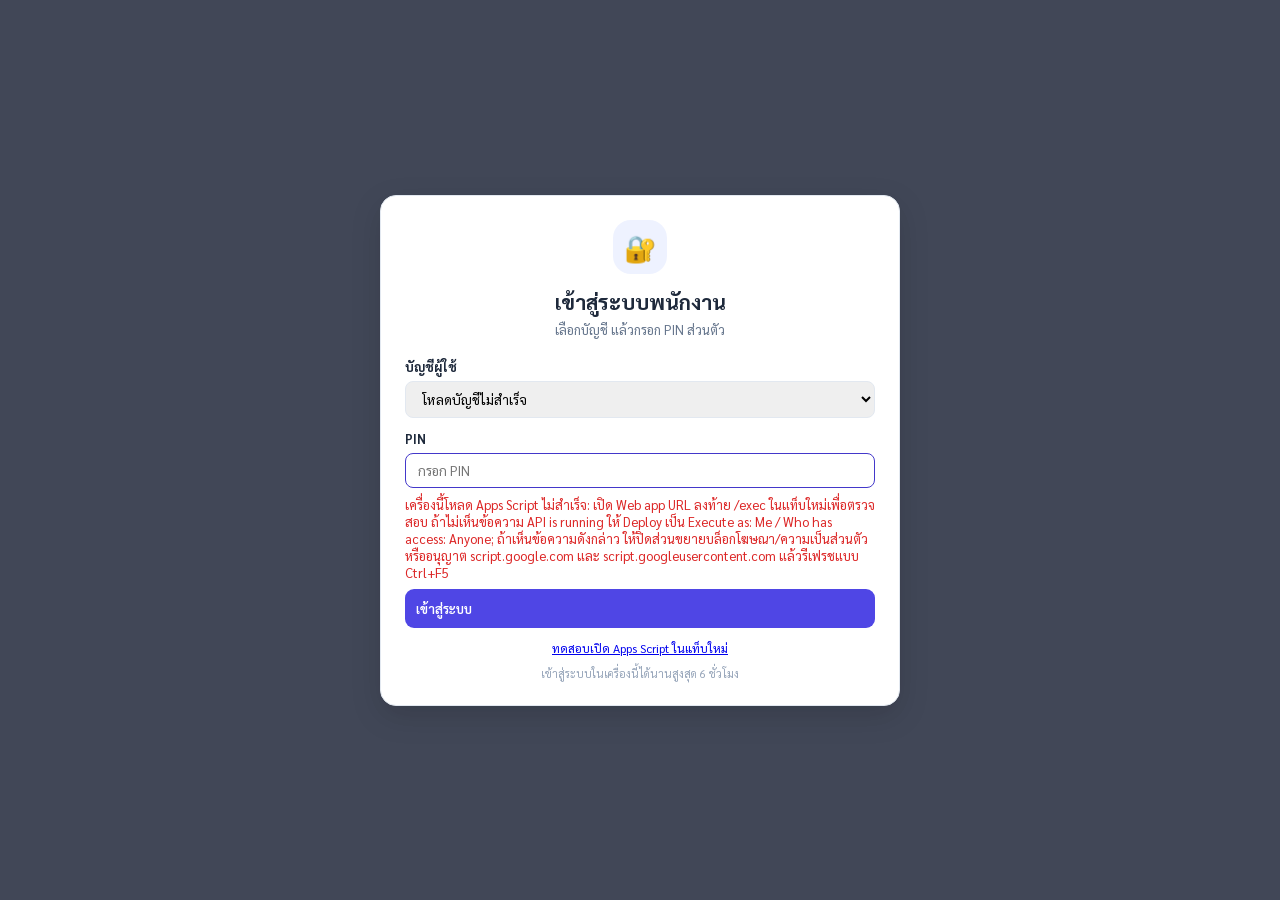
==== index.html @ 1cc3476b "Add files via upload" ====
<!DOCTYPE html>
<html lang="th">
<head>
  <meta charset="UTF-8">
  <meta name="viewport" content="width=device-width, initial-scale=1.0">
  <title>ร้านอาหารทดสอบ POS - POS All-in-One v1.0.0</title>
  <link rel="preconnect" href="https://fonts.googleapis.com">
  <link rel="preconnect" href="https://fonts.gstatic.com" crossorigin>
  <link href="https://fonts.googleapis.com/css2?family=Sarabun:wght@300;400;500;600;700;800&display=swap" rel="stylesheet">
  <style>
    :root {
      --sidebar-bg: #191e38;
      --sidebar-header: #14182e;
      --sidebar-text: #94a3b8;
      --sidebar-text-active: #ffffff;
      --sidebar-active-bg: #4338ca;
      --sidebar-hover-bg: #23294c;
      --sidebar-group-title: #64748b;
      
      --bg-body: #f4f6fa;
      --card-bg: #ffffff;
      --text-main: #1e293b;
      --text-muted: #64748b;
      --text-light: #94a3b8;
      --border-color: #e2e8f0;
      
      --primary: #4338ca;
      --primary-hover: #3730a3;
      --primary-light: #e0e7ff;
      --success: #10b981;
      --success-light: #d1fae5;
      --warning: #f59e0b;
      --warning-light: #fef3c7;
      --danger: #ef4444;
      --danger-light: #fee2e2;
      --info: #06b6d4;
      --info-light: #cffafe;
    }

    * {
      box-sizing: border-box;
      margin: 0;
      padding: 0;
      font-family: 'Sarabun', -apple-system, BlinkMacSystemFont, 'Segoe UI', Roboto, Helvetica, Arial, sans-serif;
    }

    body {
      background-color: var(--bg-body);
      color: var(--text-main);
      min-height: 100vh;
      display: flex;
      overflow-x: hidden;
    }

    /* ── SIDEBAR STYLING (IMAGE 2 THEME) ── */
    #sidebar {
      width: 250px;
      min-width: 250px;
      background-color: var(--sidebar-bg);
      color: var(--sidebar-text);
      display: flex;
      flex-direction: column;
      height: 100vh;
      position: sticky;
      top: 0;
      z-index: 40;
      border-right: 1px solid #23294c;
      overflow-y: auto;
      scrollbar-width: thin;
      scrollbar-color: #334155 transparent;
    }

    #sidebar::-webkit-scrollbar {
      width: 4px;
    }
    #sidebar::-webkit-scrollbar-thumb {
      background: #334155;
      border-radius: 4px;
    }

    .sidebar-brand {
      padding: 18px 20px;
      background-color: var(--sidebar-header);
      display: flex;
      align-items: center;
      gap: 10px;
      color: #ffffff;
      font-size: 16px;
      font-weight: 700;
      border-bottom: 1px solid rgba(255, 255, 255, 0.05);
      cursor: pointer;
    }

    .sidebar-brand-icon {
      font-size: 20px;
      color: #818cf8;
    }

    .sidebar-menu {
      padding: 12px 10px 40px 10px;
      display: flex;
      flex-direction: column;
      gap: 4px;
    }

    .menu-group-title {
      font-size: 11px;
      font-weight: 700;
      text-transform: uppercase;
      letter-spacing: 0.5px;
      color: var(--sidebar-group-title);
      padding: 14px 12px 6px 12px;
    }

    .sidebar-item {
      display: flex;
      align-items: center;
      gap: 10px;
      padding: 9px 12px;
      border-radius: 8px;
      font-size: 13.5px;
      font-weight: 500;
      color: #cbd5e1;
      text-decoration: none;
      cursor: pointer;
      transition: all 0.15s ease-in-out;
      user-select: none;
    }

    .sidebar-item:hover {
      background-color: var(--sidebar-hover-bg);
      color: #ffffff;
    }

    .sidebar-item.active {
      background-color: var(--sidebar-active-bg);
      color: #ffffff;
      font-weight: 600;
      box-shadow: 0 2px 8px rgba(67, 56, 202, 0.35);
    }

    .sidebar-item .item-icon {
      width: 20px;
      font-size: 16px;
      display: flex;
      align-items: center;
      justify-content: center;
    }

    .sidebar-item .item-badge {
      margin-left: auto;
      background: var(--danger);
      color: white;
      font-size: 11px;
      font-weight: 700;
      padding: 1px 7px;
      border-radius: 10px;
    }

    /* ── MAIN CONTENT WRAPPER ── */
    #main-wrapper {
      flex: 1;
      display: flex;
      flex-direction: column;
      min-width: 0;
      min-height: 100vh;
    }

    /* Top Header Bar */
    #top-bar {
      height: 64px;
      background: #ffffff;
      border-bottom: 1px solid var(--border-color);
      display: flex;
      align-items: center;
      justify-content: space-between;
      padding: 0 24px;
      position: sticky;
      top: 0;
      z-index: 30;
      box-shadow: 0 1px 3px rgba(0, 0, 0, 0.02);
    }

    .header-left {
      display: flex;
      flex-direction: column;
    }

    .page-title {
      font-size: 18px;
      font-weight: 700;
      color: var(--text-main);
      display: flex;
      align-items: center;
      gap: 8px;
    }

    .page-date {
      font-size: 12px;
      color: var(--text-muted);
      margin-top: 1px;
    }

    .header-right {
      display: flex;
      align-items: center;
      gap: 12px;
      flex-wrap: wrap;
    }

    .btn-header-action {
      background: #f8fafc;
      border: 1px solid var(--border-color);
      padding: 7px 12px;
      border-radius: 8px;
      font-size: 12.5px;
      font-weight: 600;
      color: #334155;
      cursor: pointer;
      display: flex;
      align-items: center;
      gap: 6px;
      transition: all 0.2s;
    }

    .btn-header-action:hover {
      background: #f1f5f9;
      border-color: #cbd5e1;
    }

    .btn-reset-db {
      background: #fff1f2;
      border: 1px solid #fecdd3;
      color: #e11d48;
      padding: 6px 12px;
      border-radius: 8px;
      font-size: 12px;
      font-weight: 700;
      cursor: pointer;
      display: flex;
      align-items: center;
      gap: 4px;
      transition: all 0.2s;
    }

    .btn-reset-db:hover {
      background: #ffe4e6;
    }

    .notif-bell-btn {
      position: relative;
      background: none;
      border: none;
      font-size: 20px;
      cursor: pointer;
      padding: 6px;
      border-radius: 50%;
      transition: background 0.2s;
    }

    .notif-bell-btn:hover {
      background: #f1f5f9;
    }

    .notif-bell-badge {
      position: absolute;
      top: 2px;
      right: 2px;
      background: var(--danger);
      color: white;
      font-size: 10px;
      font-weight: 700;
      width: 17px;
      height: 17px;
      border-radius: 50%;
      display: flex;
      align-items: center;
      justify-content: center;
    }

    .user-profile {
      display: flex;
      align-items: center;
      gap: 10px;
      cursor: pointer;
    }

    .avatar-circle {
      width: 36px;
      height: 36px;
      border-radius: 50%;
      background: #6366f1;
      color: #ffffff;
      display: flex;
      align-items: center;
      justify-content: center;
      font-weight: 700;
      font-size: 15px;
    }

    .user-info {
      text-align: right;
    }

    .user-name {
      font-size: 13px;
      font-weight: 700;
      color: var(--text-main);
      line-height: 1.2;
    }

    .user-role {
      font-size: 11px;
      color: var(--text-muted);
    }

    /* Content Area */
    #content-container {
      flex: 1;
      padding: 24px;
      max-width: 1440px;
      width: 100%;
      margin: 0 auto;
    }

    .view-section {
      display: none;
      animation: fadeIn 0.2s ease-in-out;
    }

    .view-section.active {
      display: block;
    }

    @keyframes fadeIn {
      from { opacity: 0; transform: translateY(4px); }
      to { opacity: 1; transform: translateY(0); }
    }

    /* ── CARD & TABLE COMPONENTS ── */
    .content-card {
      background: var(--card-bg);
      border-radius: 14px;
      border: 1px solid var(--border-color);
      box-shadow: 0 1px 3px rgba(0, 0, 0, 0.03);
      padding: 20px 24px;
      margin-bottom: 24px;
    }

    .card-header-flex {
      display: flex;
      align-items: center;
      justify-content: space-between;
      margin-bottom: 20px;
      flex-wrap: wrap;
      gap: 12px;
    }

    .card-title {
      font-size: 17px;
      font-weight: 700;
      color: var(--text-main);
      display: flex;
      align-items: center;
      gap: 8px;
    }

    .btn-primary {
      background: #4f46e5;
      color: #ffffff;
      border: none;
      padding: 9px 16px;
      border-radius: 8px;
      font-size: 13px;
      font-weight: 600;
      cursor: pointer;
      display: flex;
      align-items: center;
      gap: 6px;
      transition: background 0.2s, box-shadow 0.2s;
    }

    .btn-primary:hover {
      background: #4338ca;
      box-shadow: 0 2px 8px rgba(79, 70, 229, 0.25);
    }

    .btn-success {
      background: #10b981;
      color: #ffffff;
      border: none;
      padding: 9px 16px;
      border-radius: 8px;
      font-size: 13px;
      font-weight: 600;
      cursor: pointer;
      display: flex;
      align-items: center;
      gap: 6px;
    }

    .btn-success:hover {
      background: #059669;
    }

    /* Table Styles */
    .data-table-container {
      overflow-x: auto;
      width: 100%;
      border-radius: 10px;
    }

    .data-table {
      width: 100%;
      border-collapse: collapse;
      text-align: left;
      font-size: 13.5px;
    }

    .data-table th {
      background: #f8fafc;
      color: #475569;
      font-weight: 700;
      padding: 12px 16px;
      border-bottom: 1px solid var(--border-color);
      white-space: nowrap;
    }

    .data-table td {
      padding: 12px 16px;
      border-bottom: 1px solid #f1f5f9;
      color: var(--text-main);
      vertical-align: middle;
    }

    .data-table tbody tr:hover {
      background-color: #f8fafc;
    }

    .data-table tbody tr:last-child td {
      border-bottom: none;
    }

    .col-code {
      color: #e11d48;
      font-weight: 600;
      font-family: ui-monospace, SFMono-Regular, Menlo, Monaco, Consolas, monospace;
    }

    .sales-history-filters {
      display: grid;
      grid-template-columns: minmax(220px, 1fr) minmax(170px, 220px) auto minmax(140px, auto);
      align-items: end;
      gap: 12px;
      padding: 14px;
      margin: 0 0 14px;
      border: 1px solid var(--border-color);
      border-radius: 12px;
      background: #f8fafc;
    }
    .sales-history-search, .sales-history-date { display: grid; gap: 6px; color: #334155; font-size: 12px; font-weight: 700; }
    .sales-history-filters .form-input { min-height: 42px; }
    .sales-history-all-dates { display: flex; align-items: center; gap: 7px; min-height: 42px; white-space: nowrap; color: #334155; font-size: 13px; font-weight: 600; }
    .sales-history-all-dates input { width: 18px; height: 18px; accent-color: #4338ca; }
    .sales-history-summary { justify-self: end; min-height: 42px; display: flex; align-items: center; color: #334155; font-size: 13px; font-weight: 800; white-space: nowrap; }

    /* Badges */
    .badge-tier {
      display: inline-block;
      padding: 3px 10px;
      border-radius: 6px;
      font-size: 11px;
      font-weight: 700;
      text-transform: capitalize;
    }

    .tier-platinum {
      background: #e2e8f0;
      color: #475569;
    }

    .tier-gold {
      background: #fef3c7;
      color: #d97706;
    }

    .tier-silver {
      background: #f1f5f9;
      color: #64748b;
    }

    .tier-bronze {
      background: #fed7aa;
      color: #c2410c;
    }

    .action-icon-btn {
      width: 32px;
      height: 32px;
      border-radius: 8px;
      border: 1px solid var(--border-color);
      background: #ffffff;
      color: #64748b;
      cursor: pointer;
      display: inline-flex;
      align-items: center;
      justify-content: center;
      transition: all 0.15s;
    }

    .action-icon-btn:hover {
      border-color: #cbd5e1;
      background: #f8fafc;
      color: var(--text-main);
    }

    /* ── PROMOTIONS GRID (IMAGE 3) ── */
    .promo-grid {
      display: grid;
      grid-template-columns: repeat(auto-fill, minmax(320px, 1fr));
      gap: 20px;
    }

    .promo-card {
      background: #ffffff;
      border: 1px solid var(--border-color);
      border-radius: 14px;
      padding: 20px;
      display: flex;
      flex-direction: column;
      gap: 12px;
      box-shadow: 0 1px 3px rgba(0, 0, 0, 0.03);
      position: relative;
      transition: transform 0.2s, box-shadow 0.2s;
    }

    .promo-card:hover {
      transform: translateY(-2px);
      box-shadow: 0 4px 12px rgba(0, 0, 0, 0.05);
    }

    .promo-card-top {
      display: flex;
      justify-content: space-between;
      align-items: flex-start;
      gap: 12px;
    }

    .promo-title {
      font-size: 15px;
      font-weight: 700;
      color: var(--text-main);
      line-height: 1.3;
    }

    .promo-badge-cyan {
      background: #06b6d4;
      color: #ffffff;
      font-size: 11px;
      font-weight: 700;
      padding: 3px 8px;
      border-radius: 6px;
      white-space: nowrap;
    }

    .promo-badge-dim {
      background: #94a3b8;
      color: #ffffff;
      font-size: 11px;
      font-weight: 700;
      padding: 3px 8px;
      border-radius: 6px;
      white-space: nowrap;
    }

    .promo-code {
      color: #db2777;
      font-size: 12px;
      font-weight: 700;
      font-family: ui-monospace, SFMono-Regular, monospace;
    }

    .promo-desc {
      font-size: 12.5px;
      color: var(--text-muted);
      line-height: 1.4;
    }

    .promo-value {
      font-size: 22px;
      font-weight: 800;
      color: #10b981;
      margin-top: 4px;
    }

    .promo-subtext {
      font-size: 12px;
      color: var(--text-muted);
      margin-top: -6px;
    }

    .promo-date {
      font-size: 11px;
      color: #94a3b8;
      margin-top: auto;
      padding-top: 6px;
    }

    .promo-actions {
      display: flex;
      gap: 8px;
      margin-top: 6px;
    }

    /* ── FILTER BAR (IMAGE 4) ── */
    .filter-bar {
      display: flex;
      align-items: center;
      gap: 12px;
      flex-wrap: wrap;
      margin-bottom: 20px;
      background: #f8fafc;
      padding: 12px 18px;
      border-radius: 10px;
      border: 1px solid var(--border-color);
    }

    .filter-item {
      display: flex;
      align-items: center;
      gap: 8px;
      font-size: 13px;
      color: var(--text-muted);
    }

    .filter-input {
      padding: 7px 12px;
      border: 1px solid var(--border-color);
      border-radius: 6px;
      font-size: 13px;
      background: #ffffff;
      outline: none;
      color: var(--text-main);
    }

    .filter-input:focus {
      border-color: var(--primary);
    }

    /* ── RECEIPT MODAL & STYLING (IMAGE 1) ── */
    .receipt-modal-backdrop {
      position: fixed;
      inset: 0;
      background: rgba(15, 23, 42, 0.6);
      backdrop-filter: blur(4px);
      z-index: 100;
      display: none;
      align-items: center;
      justify-content: center;
      padding: 20px;
      overflow-y: auto;
    }

    .receipt-modal-backdrop.open {
      display: flex;
    }

    .reset-data-backdrop {
      position: fixed;
      inset: 0;
      z-index: 1200;
      display: none;
      align-items: center;
      justify-content: center;
      padding: 18px;
      background: rgba(15, 23, 42, .62);
      backdrop-filter: blur(3px);
    }
    .reset-data-backdrop.open { display: flex; }
    .reset-data-dialog {
      width: min(560px, 100%);
      max-height: min(88vh, 760px);
      overflow: auto;
      padding: 22px;
      border-radius: 18px;
      background: #fff;
      box-shadow: 0 22px 70px rgba(15, 23, 42, .28);
    }
    .reset-data-dialog h2 { margin: 0 0 6px; font-size: 21px; color: #172033; }
    .reset-data-dialog p { margin: 0 0 16px; color: #64748b; font-size: 13px; line-height: 1.6; }
    .reset-data-all {
      display: flex;
      align-items: flex-start;
      gap: 11px;
      padding: 14px;
      margin-bottom: 12px;
      border: 1px solid #fca5a5;
      border-radius: 12px;
      background: #fff7f7;
      color: #991b1b;
      font-weight: 700;
    }
    .reset-data-options { display: grid; grid-template-columns: 1fr 1fr; gap: 9px; }
    .reset-data-option {
      display: flex;
      align-items: flex-start;
      gap: 10px;
      min-height: 62px;
      padding: 12px;
      border: 1px solid #dbe3ef;
      border-radius: 11px;
      color: #334155;
      cursor: pointer;
    }
    .reset-data-option input, .reset-data-all input { margin: 3px 0 0; width: 17px; height: 17px; accent-color: #4f46e5; flex: 0 0 auto; }
    .reset-data-option small { display: block; margin-top: 3px; color: #64748b; font-size: 11px; font-weight: 400; line-height: 1.4; }
    .reset-data-warning { margin: 14px 0 !important; padding: 11px 12px; border-radius: 10px; background: #f8fafc; }
    .reset-data-actions { display: flex; justify-content: flex-end; gap: 9px; }
    .reset-data-actions button { min-height: 42px; padding: 9px 16px; border-radius: 9px; cursor: pointer; }
    .reset-data-cancel { background: #fff; border: 1px solid #cbd5e1; color: #334155; }
    .reset-data-submit { background: #dc2626; border: 1px solid #dc2626; color: #fff; font-weight: 700; }
    .reset-data-submit:disabled { opacity: .6; cursor: wait; }
    @media (max-width: 520px) {
      .reset-data-dialog { padding: 17px; }
      .reset-data-options { grid-template-columns: 1fr; }
      .reset-data-option { min-height: 0; }
    }

    .receipt-wrapper {
      display: flex;
      flex-direction: column;
      align-items: center;
      max-width: 440px;
      width: 100%;
    }

    .receipt-paper {
      background: #ffffff;
      width: 100%;
      max-width: 380px;
      border-radius: 12px;
      padding: 24px 20px;
      box-shadow: 0 10px 25px rgba(0, 0, 0, 0.1);
      border: 1px solid #cbd5e1;
      font-size: 12px;
      color: #0f172a;
      line-height: 1.4;
    }

    .receipt-header-center {
      text-align: center;
      margin-bottom: 12px;
    }

    .receipt-title {
      font-size: 16px;
      font-weight: 800;
      margin-bottom: 4px;
    }

    .receipt-subtitle {
      font-size: 11px;
      color: #475569;
      line-height: 1.35;
    }

    .receipt-divider {
      border-top: 1px dashed #94a3b8;
      margin: 10px 0;
    }

    .receipt-doc-title {
      text-align: center;
      font-weight: 700;
      font-size: 13px;
      margin-bottom: 8px;
    }

    .receipt-row {
      display: flex;
      justify-content: space-between;
      margin-bottom: 4px;
    }

    .receipt-row.bold {
      font-weight: 700;
    }

    .receipt-total-large {
      font-size: 20px;
      font-weight: 800;
      color: #0f172a;
    }

    .receipt-qr-section {
      text-align: center;
      margin: 12px 0 8px 0;
    }

    .receipt-qr-title {
      font-weight: 700;
      font-size: 12.5px;
      margin-bottom: 8px;
    }

    .receipt-qr-canvas-box {
      display: flex;
      justify-content: center;
      margin-bottom: 8px;
    }

    .receipt-buttons {
      margin-top: 16px;
      display: flex;
      gap: 12px;
      justify-content: center;
      flex-wrap: wrap;
    }

    .btn-print-receipt {
      background: #10b981;
      color: white;
      border: none;
      padding: 8px 18px;
      border-radius: 8px;
      font-size: 13px;
      font-weight: 700;
      cursor: pointer;
      display: flex;
      align-items: center;
      gap: 6px;
      transition: background 0.2s;
    }

    .btn-print-receipt:hover {
      background: #059669;
    }

    .btn-link-action {
      background: #111827;
      border: 1px solid #111827;
      color: #ffffff;
      font-size: 13px;
      font-weight: 700;
      cursor: pointer;
      padding: 9px 14px;
      border-radius: 8px;
      min-height: 42px;
      display: inline-flex;
      align-items: center;
      justify-content: center;
    }

    .btn-link-action:hover {
      background: #334155;
      border-color: #334155;
    }

    .receipt-action-return { min-width: 148px; }
    #promptpay-qr-container img { display: block; width: 170px; height: 170px; object-fit: contain; margin: 0 auto; }

    /* ── LIVE FLOOR & TABLE CALLING VIEW ── */
    .stats-bar {
      display: grid;
      grid-template-columns: repeat(auto-fit, minmax(200px, 1fr));
      gap: 16px;
      margin-bottom: 24px;
    }

    .stat-card {
      background: #ffffff;
      border: 1px solid var(--border-color);
      border-radius: 14px;
      padding: 16px 20px;
      display: flex;
      align-items: center;
      gap: 16px;
      box-shadow: 0 1px 2px rgba(0,0,0,0.02);
    }

    .stat-icon {
      width: 48px;
      height: 48px;
      border-radius: 12px;
      display: flex;
      align-items: center;
      justify-content: center;
      font-size: 24px;
    }

    .stat-info h3 {
      font-size: 22px;
      font-weight: 800;
      color: var(--text-main);
      line-height: 1.1;
    }

    .stat-info p {
      font-size: 12.5px;
      color: var(--text-muted);
      margin-top: 3px;
    }

    .zone-filters {
      display: flex;
      gap: 8px;
      margin-bottom: 20px;
      flex-wrap: wrap;
    }

    .zone-pill {
      padding: 6px 14px;
      border-radius: 20px;
      border: 1px solid var(--border-color);
      background: #ffffff;
      color: #475569;
      font-size: 13px;
      font-weight: 600;
      cursor: pointer;
      transition: all 0.2s;
    }

    .zone-pill:hover {
      border-color: #cbd5e1;
      background: #f8fafc;
    }

    .zone-pill.active {
      background: #4338ca;
      color: #ffffff;
      border-color: #4338ca;
    }

    .table-grid {
      display: grid;
      grid-template-columns: repeat(auto-fill, minmax(260px, 1fr));
      gap: 16px;
    }

    .table-card {
      background: #ffffff;
      border: 1px solid var(--border-color);
      border-radius: 14px;
      padding: 16px;
      display: flex;
      flex-direction: column;
      justify-content: space-between;
      min-height: 190px;
      transition: all 0.2s;
      position: relative;
      cursor: pointer;
    }

    .table-card:hover {
      box-shadow: 0 4px 14px rgba(0,0,0,0.06);
    }

    .table-card.calling {
      border: 2px solid #f59e0b;
      background: #fffbeb;
      animation: pulse-border 1.5s infinite;
    }

    .table-card.bill {
      border: 2px solid #0284c7;
      background: #f0f9ff;
      animation: pulse-border-blue 1.5s infinite;
    }

    .table-card.occupied {
      border-left: 4px solid #4338ca;
    }

    @keyframes pulse-border {
      0%, 100% { box-shadow: 0 0 0 0 rgba(245, 158, 11, 0.4); }
      50% { box-shadow: 0 0 0 8px rgba(245, 158, 11, 0); }
    }

    @keyframes pulse-border-blue {
      0%, 100% { box-shadow: 0 0 0 0 rgba(2, 132, 199, 0.4); }
      50% { box-shadow: 0 0 0 8px rgba(2, 132, 199, 0); }
    }

    .table-card-top {
      display: flex;
      justify-content: space-between;
      align-items: flex-start;
    }

    .table-num {
      font-size: 26px;
      font-weight: 800;
      color: var(--text-main);
    }

    .table-subinfo {
      font-size: 11.5px;
      color: var(--text-muted);
      margin-top: 2px;
    }

    .status-badge {
      font-size: 11px;
      font-weight: 700;
      padding: 3px 8px;
      border-radius: 6px;
    }

    .status-available {
      background: #ecfdf5;
      color: #059669;
    }

    .status-calling {
      background: #fef3c7;
      color: #b45309;
    }

    .status-bill {
      background: #e0f2fe;
      color: #0369a1;
    }

    .status-occupied {
      background: #eef2ff;
      color: #4338ca;
    }

    .call-box {
      margin: 10px 0;
      padding: 8px 12px;
      background: #ffffff;
      border-radius: 8px;
      border: 1px dashed #cbd5e1;
      font-size: 12.5px;
    }

    .table-actions {
      display: flex;
      gap: 6px;
      margin-top: 10px;
    }

    .btn-tbl-action {
      flex: 1;
      padding: 7px 10px;
      border-radius: 8px;
      border: 1px solid var(--border-color);
      background: #ffffff;
      font-size: 12px;
      font-weight: 600;
      cursor: pointer;
      text-align: center;
      transition: all 0.15s;
    }

    .btn-tbl-action:hover {
      background: #f8fafc;
      border-color: #cbd5e1;
    }

    .btn-tbl-ack {
      background: #10b981;
      color: #ffffff;
      border-color: #10b981;
    }
    .btn-tbl-ack:hover {
      background: #059669;
    }

    /* ── FOOTER ── */
    #page-footer {
      padding: 16px 24px;
      text-align: center;
      font-size: 12px;
      color: #94a3b8;
      border-top: 1px solid var(--border-color);
      background: #ffffff;
      margin-top: auto;
    }

    /* ── MODAL GENERAL ── */
    .modal-overlay {
      position: fixed;
      inset: 0;
      background: rgba(15, 23, 42, 0.6);
      backdrop-filter: blur(4px);
      z-index: 110;
      display: none;
      align-items: center;
      justify-content: center;
      padding: 20px;
    }

    .modal-overlay.open {
      display: flex;
    }

    #admin-login-overlay { z-index: 10000; background: rgba(15,23,42,.78); }
    .admin-login-card { max-width: 420px; padding: 30px; border: 1px solid #e2e8f0; }
    .admin-login-icon { width: 54px; height: 54px; display: grid; place-items: center; margin: 0 auto 14px; border-radius: 18px; background: #eef2ff; font-size: 26px; }
    #admin-login-error { min-height: 20px; color: #dc2626; font-size: 13px; margin: 8px 0; }

    .modal-box {
      background: #ffffff;
      border-radius: 16px;
      max-width: 520px;
      width: 100%;
      padding: 24px;
      box-shadow: 0 10px 30px rgba(0,0,0,0.15);
      max-height: 90vh;
      overflow-y: auto;
    }

    .form-group {
      margin-bottom: 14px;
    }

    .form-group label {
      display: block;
      font-size: 12.5px;
      font-weight: 700;
      color: #334155;
      margin-bottom: 4px;
    }

    .form-input {
      width: 100%;
      padding: 8px 12px;
      border-radius: 8px;
      border: 1px solid var(--border-color);
      font-size: 13.5px;
      outline: none;
    }

    .form-input:focus {
      border-color: var(--primary);
    }

    /* Toast Notification */
    #toast-container {
      position: fixed;
      bottom: 24px;
      right: 24px;
      z-index: 200;
      display: flex;
      flex-direction: column;
      gap: 10px;
    }

    .toast-card {
      background: #1e293b;
      color: #ffffff;
      padding: 12px 18px;
      border-radius: 10px;
      font-size: 13px;
      box-shadow: 0 4px 12px rgba(0,0,0,0.15);
      display: flex;
      align-items: center;
      gap: 10px;
      animation: slideIn 0.25s ease-out;
    }

    @keyframes slideIn {
      from { transform: translateX(50px); opacity: 0; }
      to { transform: translateX(0); opacity: 1; }
    }

    /* Print Styles */
    @media print {
      body * {
        visibility: hidden;
      }
      #printable-receipt, #printable-receipt * {
        visibility: visible;
      }
      #printable-receipt {
        position: absolute;
        left: 0;
        top: 0;
        width: 100%;
      }
    }

    /* ── CUSTOMER MOBILE ORDER PAGE ── */
    #customer-order-page {
      display: none;
      width: 100%;
      min-height: 100vh;
      background: #f4f6fa;
      flex-direction: column;
      font-family: 'Sarabun', sans-serif;
    }
    #customer-order-page.active {
      display: flex;
    }
    .cust-header {
      background: #4338ca;
      color: #fff;
      padding: 16px 20px 20px;
      position: sticky;
      top: 0;
      z-index: 50;
      box-shadow: none;
    }
    .cust-header-top {
      display: flex;
      align-items: center;
      justify-content: space-between;
    }
    .cust-store-name { font-size: 17px; font-weight: 800; }
    .cust-table-badge {
      background: rgba(255,255,255,0.2);
      padding: 4px 14px;
      border-radius: 20px;
      font-size: 13px;
      font-weight: 700;
    }
    .cust-cat-scroll {
      display: grid;
      grid-template-columns: repeat(auto-fit, minmax(130px, 1fr));
      gap: 10px;
      overflow: visible;
      margin: 0 0 16px;
      padding: 12px;
      border: 1px solid #dbe3f2;
      border-radius: 16px;
      background: #fff;
      box-shadow: 0 2px 8px rgba(15,23,42,.06);
    }
    .cust-cat-scroll::-webkit-scrollbar { display: none; }
    .cust-category-label { display: block; margin: 0 0 8px; color: #172554; font-size: 15px; font-weight: 800; }
    .cust-cat-pill {
      display: flex;
      align-items: center;
      justify-content: center;
      min-width: 0;
      min-height: 46px;
      padding: 8px 12px;
      border-radius: 12px;
      border: 2px solid #cbd5e1;
      color: #26344b;
      font-size: 14px;
      font-weight: 750;
      cursor: pointer;
      white-space: normal;
      line-height: 1.25;
      text-align: center;
      background: #f8faff;
      box-shadow: 0 1px 3px rgba(15,23,42,.08);
      transition: border-color .15s, background .15s, color .15s, box-shadow .15s;
    }
    .cust-cat-pill:hover { border-color: #818cf8; background: #eef2ff; }
    .cust-cat-pill.active {
      background: #4338ca;
      color: #fff;
      border-color: #4338ca;
      box-shadow: 0 3px 9px rgba(67,56,202,.25);
    }
    .cust-subtitle { font-size:13px; margin-top:8px; opacity:.9; }
    .cust-body { flex: 1; width: 100%; max-width: 790px; margin: 0 auto; padding: 18px 14px 110px; }
    .cust-card { background:#fff; border:1px solid #e0e7f2; border-radius:16px; padding:16px 18px; margin-bottom:14px; }
    .cust-section-title { font-size:17px; font-weight:800; margin-bottom:4px; }
    .cust-empty { text-align:center; padding:24px; color:#64748b; }
    .cust-menu-grid { display: block; }
    .cust-menu-row { display:flex; align-items:center; gap:14px; padding:13px 2px; border-bottom:1px solid #edf0f5; }
    .cust-menu-row:last-child { border-bottom:0; }
    .cust-menu-info { flex:1; min-width:0; }
    .cust-menu-name { font-size:15px; font-weight:750; color:#1e293b; line-height:1.35; }
    .cust-menu-category { font-size:12px; color:#64748b; margin-top:3px; }
    .cust-noodle-picker { display:block; margin-top:8px; font-size:12px; font-weight:700; color:#475569; }
    .cust-noodle-picker select { display:block; width:min(220px,100%); min-height:40px; margin-top:4px; padding:7px 10px; border:1px solid #dbe2ef; border-radius:10px; background:#fff; color:#1e293b; font:inherit; font-size:13px; }
    .cust-menu-price { font-size:15px; font-weight:800; color:#4338ca; margin-top:5px; }
    .cust-qty { display:flex; align-items:center; gap:9px; }
    .cust-qty button { border:0; background:#eef2ff; color:#3730a3; width:34px; height:34px; border-radius:10px; font-size:20px; font-weight:800; cursor:pointer; }
    .cust-qty span { min-width:20px; text-align:center; font-weight:800; }
    .cust-details-card { background:#fff; border:1px solid #e0e7f2; border-radius:16px; padding:16px; margin-top:14px; }
    .cust-detail-label { display:block; font-size:13px; font-weight:750; margin:0 0 8px; }
    .cust-detail-input { width:100%; padding:12px; border:1px solid #d9e1ef; border-radius:10px; font:inherit; color:#172033; }
    .cust-note-label { margin-top:14px; }
    .cust-call-feedback { display:none; padding:12px; border-radius:10px; margin:12px 0; background:#fef3c7; color:#92400e; font-size:13px; }
    .cust-success-box { display:none; background:#d1fae5; border:1.5px solid #34d399; border-radius:14px; padding:18px; color:#065f46; margin:16px 0; }
    .cust-success-meta { margin:6px 0 12px; }
    .cust-success-items { border-top:1px solid #a7f3d0; border-bottom:1px solid #a7f3d0; padding:8px 0; }
    .cust-success-items > div { display:flex; justify-content:space-between; gap:12px; padding:4px 0; }
    .cust-success-box p { text-align:right; font-weight:800; margin:10px 0; }
    /* Sticky order summary, matching the Apps Script customer page */
    .cust-cart-bar {
      position: fixed;
      bottom: 0; left: 0; right: 0;
      background: #fff;
      color: #172033;
      padding: 12px max(14px,calc((100vw - 750px)/2));
      display: flex;
      align-items: center;
      justify-content: space-between;
      z-index: 100;
      box-shadow: 0 -2px 12px rgba(15,23,42,0.08);
      padding-bottom: max(12px,env(safe-area-inset-bottom));
    }
    .cust-cart-bar.hidden { display: none; }
    .cust-cart-info { display: flex; align-items: center; gap: 12px; flex-wrap:wrap; }
    .cust-cart-count {
      background: #4338ca;
      color: #fff;
      border-radius: 20px;
      padding: 3px 12px;
      font-size: 13px;
      font-weight: 700;
    }
    .cust-cart-total { font-size: 17px; font-weight: 800; }
    .cust-order-btn {
      background: #4338ca;
      border: none;
      color: #fff;
      padding: 12px 18px;
      border-radius: 12px;
      font-size: 15px;
      font-weight: 700;
      cursor: pointer;
      font-family: 'Sarabun', sans-serif;
    }
    .cust-order-btn:active { background: #3730a3; }
    .cust-order-btn:disabled { opacity:.55; cursor:wait; }
    @media (max-width:480px) { .cust-header { padding:14px 14px 16px; } .cust-menu-row { gap:8px; } .cust-qty { gap:6px; } .cust-qty button { width:32px;height:32px; } .cust-order-btn { padding:11px 13px;font-size:14px; } }
    /* Call staff buttons */
    .cust-actions {
      display: grid;
      grid-template-columns: 1fr 1fr;
      gap: 10px;
      margin-bottom: 18px;
    }
    .cust-action-btn {
      padding: 14px 10px;
      border-radius: 14px;
      border: 1.5px solid #e2e8f0;
      background: #fff;
      font-size: 14px;
      font-weight: 700;
      cursor: pointer;
      display: flex;
      flex-direction: column;
      align-items: center;
      gap: 5px;
      font-family: 'Sarabun', sans-serif;
      transition: all 0.15s;
    }
    .cust-action-btn:active { transform: scale(0.96); }
    .cust-action-btn .icon { font-size: 26px; }
    /* Cart modal overlay */
    .cust-cart-modal {
      position: fixed;
      inset: 0;
      background: rgba(0,0,0,0.5);
      z-index: 200;
      display: flex;
      align-items: flex-end;
      opacity: 0;
      pointer-events: none;
      transition: opacity 0.2s;
    }
    .cust-cart-modal.open {
      opacity: 1;
      pointer-events: all;
    }
    .cust-cart-sheet {
      background: #fff;
      border-radius: 20px 20px 0 0;
      width: 100%;
      max-height: 80vh;
      overflow-y: auto;
      padding: 20px 20px 40px;
      transform: translateY(30px);
      transition: transform 0.25s;
    }
    .cust-cart-modal.open .cust-cart-sheet { transform: translateY(0); }
    .cust-cart-item {
      display: flex;
      align-items: center;
      justify-content: space-between;
      padding: 12px 0;
      border-bottom: 1px solid #f1f5f9;
    }
    .cust-qty-ctrl {
      display: flex;
      align-items: center;
      gap: 10px;
    }
    .cust-qty-btn {
      width: 28px; height: 28px;
      border-radius: 50%;
      border: 1.5px solid #e2e8f0;
      background: #f8fafc;
      font-size: 16px;
      display: flex; align-items: center; justify-content: center;
      cursor: pointer;
      font-family: 'Sarabun', sans-serif;
    }
    .cust-confirm-btn {
      width: 100%;
      background: #4338ca;
      color: #fff;
      border: none;
      padding: 15px;
      border-radius: 14px;
      font-size: 16px;
      font-weight: 800;
      cursor: pointer;
      margin-top: 18px;
      font-family: 'Sarabun', sans-serif;
    }
    .cust-confirm-btn:active { background: #3730a3; }
    .cust-success-box {
      display: none;
      background: #d1fae5;
      border: 1.5px solid #34d399;
      border-radius: 14px;
      padding: 16px;
      text-align: center;
      color: #065f46;
      font-weight: 700;
      margin-top: 16px;
    }

    /* Keep mobile controls hidden unless the mobile stylesheet enables them. */
    #mobile-nav-toggle, #mobile-nav-backdrop { display: none; }
  </style>
  <link rel="stylesheet" href="mobile.css" media="screen and (max-width: 1100px)">
</head>
<body>

  <!-- ── CUSTOMER MOBILE ORDER PAGE (shown when scanning QR) ── -->
  <div id="customer-order-page">
    <header class="cust-header">
      <div class="cust-header-top">
        <div><div class="cust-store-name" id="cust-store-name">🍽️ ร้านอาหาร</div><div class="cust-subtitle">เลือกเมนูที่ต้องการ แล้วกดยืนยันออเดอร์</div></div>
        <div class="cust-table-badge" id="cust-table-badge">โต๊ะ —</div>
      </div>
    </header>
    <main class="cust-body">
      <div class="cust-category-label">เลือกหมวดหมู่อาหาร</div>
      <div class="cust-cat-scroll" id="cust-cat-scroll"></div>
      <div class="cust-card">
        <div class="cust-section-title">🍽️ เมนูอาหาร</div>
        <div class="cust-menu-grid" id="cust-menu-grid"><div class="cust-empty">กำลังโหลดเมนูอาหาร...</div></div>
      </div>
      <section class="cust-details-card" id="cust-details-card">
        <label class="cust-detail-label" for="cust-guest-count">จำนวนลูกค้าที่โต๊ะนี้</label>
        <input class="cust-detail-input" id="cust-guest-count" type="number" min="1" max="50" value="1" inputmode="numeric">
        <label class="cust-detail-label cust-note-label" for="cust-order-note">หมายเหตุถึงครัว</label>
        <textarea class="cust-detail-input" id="cust-order-note" rows="2" placeholder="เช่น ไม่ใส่ผัก, เผ็ดน้อย"></textarea>
      </section>
      <div class="cust-call-feedback" id="cust-call-feedback" role="alert"></div>
      <div class="cust-success-box" id="cust-success-msg"></div>
    </main>
    <footer class="cust-cart-bar" id="cust-cart-bar">
      <div class="cust-cart-info"><span class="cust-cart-count" id="cust-cart-count">0 รายการ</span><span class="cust-cart-total" id="cust-cart-total">฿0</span></div>
      <button class="cust-order-btn" id="cust-send-order-btn" onclick="custSendOrder()">ยืนยันสั่งอาหาร</button>
    </footer>
  </div>

  <!-- ── 1. LEFT SIDEBAR (DARK NAVY) ── -->
  <aside id="sidebar">
    <div class="sidebar-brand" onclick="switchNav('floor')">
      <span class="sidebar-brand-icon">🏠</span>
      <span id="sidebar-brand-text">ร้านอาหารทดสอบ POS</span>
    </div>

    <nav class="sidebar-menu">
      <div class="menu-group-title">หลัก</div>
      <a class="sidebar-item" data-view="dashboard" data-owner-only="true" onclick="switchNav('dashboard')">
        <span class="item-icon">⊞</span>
        <span>แดชบอร์ด</span>
      </a>
      <a class="sidebar-item active" data-view="floor" onclick="switchNav('floor')">
        <span class="item-icon">▦</span>
        <span>โต๊ะอาหาร</span>
        <span class="item-badge" id="sidebar-calls-badge" style="display: none;">0</span>
      </a>
      <a class="sidebar-item" data-view="orders" onclick="switchNav('orders')">
        <span class="item-icon">📋</span>
        <span>ออเดอร์</span>
        <span class="item-badge" id="sidebar-orders-badge" style="display: none; background: #6366f1;">0</span>
      </a>
      <a class="sidebar-item" data-view="kds" onclick="switchNav('kds')">
        <span class="item-icon">🔥</span>
        <span>หน้าจอครัว (KDS)</span>
        <span class="item-badge" id="sidebar-kds-badge" style="display: none; background: #ea580c;">0</span>
      </a>
      <a class="sidebar-item" data-view="billing" onclick="switchNav('billing')">
        <span class="item-icon">💳</span>
        <span>เช็คบิล / ชำระเงิน</span>
      </a>

      <div class="menu-group-title">จัดการ</div>
      <a class="sidebar-item" data-view="menu" onclick="switchNav('menu')">
        <span class="item-icon">🍽️</span>
        <span>เมนูอาหาร</span>
      </a>
      <a class="sidebar-item" data-view="table-settings" onclick="switchNav('table-settings')">
        <span class="item-icon">▦</span>
        <span>จัดการโต๊ะ</span>
      </a>
      <a class="sidebar-item" data-view="zones" onclick="switchNav('zones')">
        <span class="item-icon">🔀</span>
        <span>โซน</span>
      </a>


      <div class="menu-group-title">บุคลากร</div>
      <a class="sidebar-item" data-view="staff" onclick="switchNav('staff')">
        <span class="item-icon">👤</span>
        <span>พนักงาน</span>
      </a>
      <a class="sidebar-item" data-view="attendance" onclick="switchNav('attendance')">
        <span class="item-icon">⏱️</span>
        <span>ลงเวลา</span>
      </a>

      <div class="menu-group-title">รายงาน</div>
      <a class="sidebar-item" data-view="sales-report" onclick="switchNav('sales-report')">
        <span class="item-icon">📈</span>
        <span>รายงานยอดขาย</span>
      </a>
      <a class="sidebar-item" data-view="best-sellers" onclick="switchNav('best-sellers')">
        <span class="item-icon">📊</span>
        <span>สินค้าขายดี</span>
      </a>
      <a class="sidebar-item" data-view="profit-loss" data-owner-only="true" onclick="switchNav('profit-loss')">
        <span class="item-icon">⚖️</span>
        <span>กำไร/ขาดทุน</span>
      </a>

      <div class="menu-group-title">ตั้งค่าระบบ</div>
      <a class="sidebar-item" data-view="settings" onclick="switchNav('settings')">
        <span class="item-icon">⚙️</span>
        <span>ตั้งค่าทั่วไป</span>
      </a>
      <a class="sidebar-item" data-view="printers" onclick="switchNav('printers')">
        <span class="item-icon">🖨️</span>
        <span>เครื่องพิมพ์</span>
      </a>
      <a class="sidebar-item" data-view="backup" onclick="switchNav('backup')">
        <span class="item-icon">💾</span>
        <span>สำรองข้อมูล</span>
      </a>
    </nav>
  </aside>
  <div id="mobile-nav-backdrop" onclick="closeMobileNav()" aria-hidden="true"></div>

  <!-- ── 2. MAIN CONTENT WRAPPER ── -->
  <div id="main-wrapper">
    <!-- Top Bar -->
    <header id="top-bar">
      <button id="mobile-nav-toggle" onclick="toggleMobileNav()" aria-label="เปิดเมนู" aria-expanded="false">☰</button>
      <div class="header-left">
        <div class="page-title" id="page-breadcrumb-title">โต๊ะอาหาร</div>
        <div class="page-date" id="top-current-date">29 พ.ค. 2569</div>
      </div>

      <div class="header-right">
        <!-- 1-Click Reset to 0 Button -->
        <button class="btn-reset-db" data-owner-only="true" onclick="resetDatabaseToZero()" title="เลือกข้อมูลที่ต้องการล้าง โดยเก็บเมนูไว้">
          🔄 ล้างฐานข้อมูลเป็น 0
        </button>
        <button class="btn-header-action" style="color: #4338ca;" onclick="loadDemoSampleData()" title="โหลดข้อมูลตัวอย่างจากรูปภาพ">
          📋 โหลดตัวอย่าง
        </button>
        <button class="btn-header-action" onclick="playChimeSound('calling')" title="ทดสอบเสียงกระดิ่งเรียกพนักงาน">
          🔔 ทดสอบเสียง
        </button>
        <button class="btn-header-action" style="background: #eef2ff; color: #4338ca; border-color: #c7d2fe;" onclick="openCustomerSimulatorModal()">
          📱 จำลองลูกค้าสแกน QR
        </button>
        <button class="notif-bell-btn" onclick="enableOrderNotifications()" title="เปิดการแจ้งเตือนออเดอร์ และแสดงโต๊ะเรียก">
          🔔
          <span class="notif-bell-badge" id="top-bell-badge" style="display: none;">0</span>
        </button>

        <div class="user-profile" onclick="logoutAdmin()" title="ออกจากระบบ / เปลี่ยนบัญชี" style="cursor:pointer">
          <div class="avatar-circle">ผู้</div>
          <div class="user-info">
            <div class="user-name">ผู้ดูแลระบบ</div>
            <div class="user-role">ผู้จัดการระบบ</div>
          </div>
        </div>
      </div>
    </header>

    <!-- Main Views Container -->
    <main id="content-container">

      <!-- VIEW 1: โต๊ะอาหาร (FLOOR PLAN / LIVE TABLECALLING) -->
      <section id="view-floor" class="view-section active">
        <div class="stats-bar">
          <div class="stat-card">
            <div class="stat-icon" style="background: #f1f5f9; color: #475569;">🍽️</div>
            <div class="stat-info">
              <h3 id="stat-total-tables">20</h3>
              <p>โต๊ะทั้งหมด</p>
            </div>
          </div>
          <div class="stat-card">
            <div class="stat-icon" style="background: #fffbeb; color: #b45309;">🔔</div>
            <div class="stat-info">
              <h3 id="stat-calling-tables" style="color: #d97706;">0</h3>
              <p>เรียกพนักงาน</p>
            </div>
          </div>
          <div class="stat-card">
            <div class="stat-icon" style="background: #f0f9ff; color: #0284c7;">💳</div>
            <div class="stat-info">
              <h3 id="stat-bill-tables" style="color: #0284c7;">0</h3>
              <p>ขอเช็คบิล</p>
            </div>
          </div>
          <div class="stat-card">
            <div class="stat-icon" style="background: #ecfdf5; color: #059669;">🟢</div>
            <div class="stat-info">
              <h3 id="stat-available-tables" style="color: #059669;">20</h3>
              <p>โต๊ะว่าง</p>
            </div>
          </div>
        </div>

        <div id="floor-mobile-tools" style="display:none">
          <label class="floor-mobile-search" for="floor-mobile-search-input">
            <span aria-hidden="true">🔎</span>
            <input id="floor-mobile-search-input" type="search" placeholder="ค้นหาเลขโต๊ะ เช่น S1" oninput="renderFloorTables()" autocomplete="off">
            <button type="button" onclick="clearFloorMobileSearch()" aria-label="ล้างคำค้น">ล้าง</button>
          </label>
          <div id="floor-mobile-status-filters" aria-label="กรองสถานะโต๊ะ"></div>
          <div id="floor-mobile-result-count" role="status" aria-live="polite"></div>
        </div>
        <div class="zone-filters" id="zone-filter-container">
          <!-- Zone filters are generated from the editable zone list. -->
        </div>

        <div class="table-grid" id="tables-container">
          <!-- Rendered dynamically -->
        </div>
      </section>

      <!-- VIEW 2: ลูกค้า/สมาชิก (IMAGE 2) -->
      <section id="view-members" class="view-section">
        <div class="content-card">
          <div class="card-header-flex">
            <div class="card-title">
              <span>👥</span>
              <span>ลูกค้า/สมาชิก (<span id="member-count-text">0</span>)</span>
            </div>
            <button class="btn-primary" onclick="openAddMemberModal()">
              <span>➕</span>
              <span>เพิ่มสมาชิก</span>
            </button>
          </div>

          <div class="data-table-container">
            <table class="data-table" id="members-table">
              <thead>
                <tr>
                  <th>รหัส</th>
                  <th>ชื่อ</th>
                  <th>เบอร์</th>
                  <th>ระดับ</th>
                  <th>แต้ม</th>
                  <th>มา</th>
                  <th>ยอดสะสม</th>
                  <th>เข้าใช้ล่าสุด</th>
                  <th style="text-align: center;">จัดการ</th>
                </tr>
              </thead>
              <tbody id="members-tbody">
                <!-- Rendered dynamically -->
              </tbody>
            </table>
          </div>
        </div>
      </section>

      <!-- VIEW 3: โปรโมชั่น (IMAGE 3) -->
      <section id="view-promotions" class="view-section">
        <div class="content-card">
          <div class="card-header-flex">
            <div class="card-title">
              <span>🏷️</span>
              <span>โปรโมชั่น</span>
            </div>
            <button class="btn-primary" onclick="openAddPromotionModal()">
              <span>➕</span>
              <span>เพิ่ม</span>
            </button>
          </div>

          <div class="promo-grid" id="promotions-grid">
            <!-- Rendered dynamically matching image 3 -->
          </div>
        </div>
      </section>

      <!-- VIEW 4: สินค้าขายดี (IMAGE 4) -->
      <section id="view-best-sellers" class="view-section">
        <div class="content-card">
          <div class="card-header-flex">
            <div>
              <div class="card-title">📊 สินค้าขายดี</div>
              <div id="best-seller-period-label" style="font-size: 12px; color: var(--text-muted); margin-top: 2px;">คำนวณจากบิลที่ชำระแล้ว</div>
            </div>
          </div>

          <div class="filter-bar">
            <div class="filter-item">
              <span>ตั้งแต่</span>
              <input type="date" class="filter-input" id="filter-start-date" onchange="renderBestSellersTable()">
            </div>
            <div class="filter-item">
              <span>ถึง</span>
              <input type="date" class="filter-input" id="filter-end-date" onchange="renderBestSellersTable()">
            </div>
            <button class="btn-primary" style="padding: 7px 18px;" onclick="searchBestSellers()">
              🔍 คำนวณยอดขาย
            </button>
          </div>

          <div id="best-sellers-summary" class="stats-bar" style="margin:0 0 18px;"></div>

          <div class="data-table-container">
            <table class="data-table" id="best-sellers-table">
              <thead>
                <tr>
                  <th>#</th>
                  <th>เมนู</th>
                  <th>หมวด</th>
                  <th>จำนวนที่ขาย</th>
                  <th>จำนวนบิลที่สั่ง</th>
                  <th>ราคาเฉลี่ย/จาน</th>
                  <th>ยอดรวม</th>
                </tr>
              </thead>
              <tbody id="best-sellers-tbody">
                <!-- Rendered dynamically matching image 4 -->
              </tbody>
            </table>
          </div>
        </div>
      </section>

      <!-- VIEW 5: แดชบอร์ด (DASHBOARD) -->
      <section id="view-dashboard" class="view-section" data-owner-only="true">
        <div class="stats-bar">
          <div class="stat-card">
            <div class="stat-icon" style="background: #eef2ff; color: #4f46e5;">💰</div>
            <div class="stat-info">
              <h3 id="dash-stat-sales">฿0.00</h3>
              <p>ยอดขายวันนี้</p>
            </div>
          </div>
          <div class="stat-card">
            <div class="stat-icon" style="background: #ecfdf5; color: #059669;">🧾</div>
            <div class="stat-info">
              <h3 id="dash-stat-orders">0</h3>
              <p>จำนวนออเดอร์</p>
            </div>
          </div>
          <div class="stat-card">
            <div class="stat-icon" style="background: #fffbeb; color: #d97706;">🪑</div>
            <div class="stat-info">
              <h3 id="dash-stat-tables">0 / 20</h3>
              <p>โต๊ะที่กำลังใช้</p>
            </div>
          </div>
          <div class="stat-card">
            <div class="stat-icon" style="background: #fdf2f8; color: #db2777;">👥</div>
            <div class="stat-info">
              <h3 id="dash-stat-members">0 สมาชิก</h3>
              <p>สมาชิกร้านทั้งหมด</p>
            </div>
          </div>
          <div class="stat-card">
            <div class="stat-icon" style="background: #eff6ff; color: #2563eb;">🔗</div>
            <div class="stat-info">
              <h3 id="dash-stat-link-orders">0</h3>
              <p>ออเดอร์จากลิงก์/QR วันนี้</p>
            </div>
          </div>
          <div class="stat-card">
            <div class="stat-icon" style="background: #f0fdfa; color: #0f766e;">🧑‍🤝‍🧑</div>
            <div class="stat-info">
              <h3 id="dash-stat-link-guests">0 คน</h3>
              <p>ลูกค้าที่แจ้งผ่านลิงก์วันนี้</p>
            </div>
          </div>
          <div class="stat-card">
            <div class="stat-icon" style="background: #fff7ed; color: #c2410c;">🍽️</div>
            <div class="stat-info">
              <h3 id="dash-stat-link-items">0 รายการ</h3>
              <p>อาหารที่สั่งผ่านลิงก์วันนี้</p>
            </div>
          </div>
        </div>

        <div style="display: grid; grid-template-columns: 2fr 1fr; gap: 20px;">
          <div class="content-card">
            <div style="display:flex;align-items:center;justify-content:space-between;gap:12px;flex-wrap:wrap;margin-bottom:16px;">
              <div class="card-title" id="dash-hourly-title">📈 ยอดขายรายชั่วโมง</div>
              <div style="display:flex;align-items:center;gap:8px;flex-wrap:wrap;">
                <label for="dash-sales-period" style="font-size:13px;color:var(--text-muted);">ดูข้อมูล</label>
                <select class="form-input" id="dash-sales-period" onchange="updateDashboardSalesPeriod()" style="width:auto;min-width:130px;padding:8px 10px;">
                  <option value="day">เลือกวันที่</option>
                  <option value="month">ทั้งเดือน</option>
                </select>
                <input class="form-input" id="dash-sales-date" type="date" onchange="renderDashboardSalesPeriod()" style="width:auto;padding:8px 10px;">
                <input class="form-input" id="dash-sales-month" type="month" onchange="renderDashboardSalesPeriod()" style="width:auto;padding:8px 10px;display:none;">
                <button class="btn-tbl-action" onclick="exportDashboardSalesPdf()" style="padding:8px 12px;white-space:nowrap;">📄 พิมพ์ / บันทึก PDF</button>
              </div>
            </div>
            <div id="dash-sales-period-summary" style="font-size:13px;color:var(--text-muted);margin-bottom:10px;"></div>
            <div id="dash-hourly-chart" style="display:grid;grid-template-columns:repeat(12,minmax(38px,1fr));gap:12px 8px;padding:12px 2px 8px;border-bottom:1px solid var(--border-color);overflow-x:auto;">
              <!-- Rendered dynamically based on paid sales in the selected period -->
            </div>
          </div>

          <div class="content-card">
            <div class="card-title" style="margin-bottom: 16px;">⚡ ลิงก์ด่วน</div>
            <div style="display: flex; flex-direction: column; gap: 10px;">
              <button class="btn-tbl-action" style="padding: 10px; text-align: left;" onclick="openNewOrderModal()">
                ➕ เปิดออเดอร์ใหม่ / สั่งอาหาร
              </button>
              <button class="btn-tbl-action" style="padding: 10px; text-align: left;" onclick="switchNav('billing')">
                💳 เช็คบิล / ชำระเงิน & ออกใบเสร็จ
              </button>
              <button class="btn-tbl-action" style="padding: 10px; text-align: left;" onclick="switchNav('members')">
                👥 ดูรายชื่อลูกค้า / สมาชิก
              </button>
              <button class="btn-tbl-action" style="padding: 10px; text-align: left;" onclick="switchNav('promotions')">
                🏷️ จัดการโปรโมชั่นและส่วนลด
              </button>
              <button class="btn-tbl-action" style="padding: 10px; text-align: left;" onclick="switchNav('kds')">
                🔥 หน้าจอครัว KDS (คิวอาหาร)
              </button>
            </div>
          </div>
        </div>
      </section>

      <!-- VIEW 6: เช็คบิล / ชำระเงิน (BILLING & RECEIPT PREVIEW) -->
      <section id="view-billing" class="view-section">
        <div class="content-card">
          <div class="card-header-flex">
            <div class="card-title">💳 เช็คบิล / ชำระเงิน</div>
          </div>

          <div style="display: grid; grid-template-columns: 1fr 1fr; gap: 24px;">
            <div style="background: #f8fafc; padding: 20px; border-radius: 12px; border: 1px solid var(--border-color);">
              <h4 style="font-size: 15px; font-weight: 700; margin-bottom: 14px;">เลือกโต๊ะที่ต้องการชำระเงิน</h4>
              <div class="form-group">
                <label>หมายเลขโต๊ะ</label>
                <select id="billing-table-select" class="form-input" onchange="onBillingTableSelected()">
                  <!-- Dynamically populated -->
                </select>
              </div>

              <div class="form-group">
                <label>ส่วนลด / โปรโมชั่น</label>
                <select id="billing-promo-select" class="form-input" onchange="recalculateBillingSummary()">
                  <option value="">-- ไม่ใช้โปรโมชั่น --</option>
                </select>
              </div>

              <div class="form-group">
                <label>วิธีชำระเงิน</label>
                <div style="display: flex; gap: 14px; flex-wrap: wrap;">
                  <label style="display: flex; align-items: center; gap: 6px; font-size: 13px; cursor: pointer;">
                    <input type="radio" name="pay-method" value="QR ธนาคาร" checked> QR ธนาคาร (พร้อมเพย์)
                  </label>
                  <label style="display: flex; align-items: center; gap: 6px; font-size: 13px; cursor: pointer;">
                    <input type="radio" name="pay-method" value="เงินสด"> เงินสด
                  </label>
                </div>
              </div>

              <button class="btn-primary" style="width: 100%; justify-content: center; margin-top: 10px;" onclick="confirmCheckoutCurrentTable()">
                ✅ ยืนยันชำระเงินและออกใบเสร็จ
              </button>
            </div>

            <!-- Summary Preview Box -->
            <div style="background: #ffffff; padding: 20px; border-radius: 12px; border: 1px solid var(--border-color);">
              <h4 style="font-size: 15px; font-weight: 700; margin-bottom: 14px;">สรุปรายการชำระ</h4>
              <div id="billing-items-breakdown" style="font-size: 13px; color: var(--text-muted); margin-bottom: 14px; max-height: 120px; overflow-y: auto;">
                (เลือกโต๊ะเพื่อดูรายการอาหาร)
              </div>
              <div style="display: flex; flex-direction: column; gap: 10px; font-size: 13.5px;">
                <div style="display: flex; justify-content: space-between;">
                  <span>ยอดรวม (Subtotal)</span>
                  <span style="font-weight: 700;" id="billing-subtotal-text">฿0.00</span>
                </div>
                <div style="display: flex; justify-content: space-between; color: var(--text-muted);">
                  <span>ส่วนลด (Discount)</span>
                  <span id="billing-discount-text">฿0.00</span>
                </div>
                <div style="border-top: 1px dashed var(--border-color); padding-top: 10px; display: flex; justify-content: space-between; font-size: 18px; font-weight: 800; color: #4338ca;">
                  <span>ยอดสุทธิ</span>
                  <span id="billing-net-text">฿0.00</span>
                </div>
              </div>
            </div>
          </div>
        </div>
      </section>

      <!-- VIEW 7: KDS (หน้าจอครัว) -->
      <section id="view-kds" class="view-section">
        <div class="content-card">
          <div class="card-header-flex">
            <div class="card-title">🔥 หน้าจอครัว (Kitchen Display System)</div>
            <button class="btn-primary" onclick="openNewOrderModal()">➕ ส่งออเดอร์ใหม่เข้าครัว</button>
          </div>
          <div id="kds-tickets-container" style="display: grid; grid-template-columns: repeat(auto-fill, minmax(280px, 1fr)); gap: 16px;">
            <!-- Kitchen orders dynamically rendered -->
          </div>
        </div>
      </section>

      <!-- VIEW 8: ออเดอร์ (ORDERS) -->
      <section id="view-orders" class="view-section">
        <div class="content-card">
          <div class="card-header-flex">
            <div class="card-title">📋 รายการออเดอร์ทั้งหมด</div>
            <button class="btn-primary" onclick="openNewOrderModal()">➕ เปิดออเดอร์ใหม่</button>
          </div>
          <div class="data-table-container">
            <table class="data-table">
              <thead>
                <tr>
                  <th>เลขออเดอร์</th>
                  <th>โต๊ะ</th>
                  <th>รายการอาหาร</th>
                  <th>จำนวน</th>
                  <th>ยอดเงิน</th>
                  <th>เวลา</th>
                  <th>สถานะ</th>
                  <th style="text-align: center;">จัดการ</th>
                </tr>
              </thead>
              <tbody id="orders-list-tbody">
                <!-- Rendered dynamically -->
              </tbody>
            </table>
          </div>
        </div>
      </section>

      <!-- VIEW 9: เมนูอาหาร -->
      <section id="view-menu" class="view-section">
        <div class="content-card">
          <div class="card-header-flex">
            <div>
              <div class="card-title">🏷️ จัดการหมวดหมู่อาหาร</div>
              <div style="font-size:12px;color:var(--text-muted);margin-top:4px">หมวดหมู่ที่เลือกได้ในเมนูและหน้าสั่งอาหาร</div>
            </div>
            <button class="btn-primary" data-owner-only="true" onclick="openAddCategoryModal()">➕ เพิ่มหมวดหมู่</button>
          </div>
          <div style="display:flex;flex-wrap:wrap;gap:10px" id="categories-chips"></div>
        </div>
        <div class="content-card">
          <div class="card-header-flex">
            <div class="card-title">🍽️ จัดการเมนูอาหาร</div>
            <div style="display:flex;gap:8px;flex-wrap:wrap">
              <button class="btn-tbl-action" data-owner-only="true" onclick="loadRongRuaMenu()">📋 ตั้งเมนูพื้นฐานร้าน (33 รายการ)</button>
              <button class="btn-primary" data-owner-only="true" onclick="openAddMenuModal()">➕ เพิ่มเมนูอาหาร</button>
            </div>
          </div>
          <div class="data-table-container">
            <table class="data-table" id="menu-items-table">
              <thead>
                <tr>
                  <th>#</th>
                  <th>ชื่อเมนู</th>
                  <th>หมวดหมู่</th>
                  <th>ราคา</th>
                  <th>สถานะ</th>
                  <th style="text-align: center;">จัดการ</th>
                </tr>
              </thead>
              <tbody id="menu-items-tbody">
                <!-- Populated dynamically -->
              </tbody>
            </table>
          </div>
        </div>
      </section>

      <!-- VIEW 10: จัดการโต๊ะ & QR CODE -->
      <section id="view-table-settings" class="view-section">
        <div class="content-card">
          <div class="card-header-flex">
            <div class="card-title">▦ จัดการโต๊ะ & ป้าย QR Code ประจำโต๊ะ</div>
            <button class="btn-primary" data-owner-only="true" onclick="openAddTableModal()">➕ เพิ่มโต๊ะใหม่</button>
          </div>
          <div id="manage-table-mobile-tools" style="display:none">
            <label class="manage-table-search" for="manage-table-search-input">
              <span aria-hidden="true">🔎</span>
              <input id="manage-table-search-input" type="search" placeholder="ค้นหาเลขโต๊ะ เช่น S1" oninput="filterManageTables()" autocomplete="off">
              <button type="button" onclick="clearManageTableSearch()" aria-label="ล้างคำค้น">ล้าง</button>
            </label>
            <div id="manage-table-zone-filters" aria-label="กรองตามโซน"></div>
            <div id="manage-table-results" role="status" aria-live="polite"></div>
          </div>
          <div class="table-grid" id="manage-tables-grid">
            <!-- Rendered dynamically with QR Code tent cards -->
          </div>
        </div>
      </section>

      <!-- VIEW 11: พนักงาน & ลงเวลา -->
      <section id="view-staff" class="view-section">
        <div class="content-card">
          <div class="card-header-flex">
            <div class="card-title">👤 บุคลากร & พนักงาน</div>
            <button class="btn-primary" id="staff-add-button" data-owner-only="true" onclick="openAddStaffModal()">➕ เพิ่มพนักงาน</button>
          </div>
          <div id="staff-page-summary" style="margin:-8px 0 14px;color:var(--text-muted);font-size:13px;">เจ้าของร้านดูแลบัญชีและรายชื่อพนักงาน</div>
          <div id="staff-sync-status" role="status" style="margin:0 0 14px;color:var(--text-muted);font-size:13px"></div>
          <div class="table-grid" id="staff-grid">
            <!-- Rendered dynamically -->
          </div>
        </div>
      </section>

      <div class="modal-overlay" id="staff-modal">
        <form class="modal-box" onsubmit="submitNewStaff(event)">
          <div style="display:flex;justify-content:space-between;align-items:center;margin-bottom:16px">
            <h3 style="font-size:18px;font-weight:800">➕ เพิ่มพนักงาน</h3>
            <button type="button" onclick="closeStaffModal()" style="border:none;background:none;font-size:18px;cursor:pointer">✕</button>
          </div>
          <div class="form-group">
            <label for="staff-name-input">ชื่อพนักงาน</label>
            <input id="staff-name-input" class="form-input" type="text" maxlength="80" autocomplete="name" required placeholder="กรอกชื่อพนักงาน">
          </div>
          <div class="form-group">
            <label for="staff-role-input">ตำแหน่ง</label>
            <input id="staff-role-input" class="form-input" type="text" maxlength="60" required value="พนักงานบริการ" placeholder="เช่น เชฟ, แคชเชียร์, พนักงานบริการ">
          </div>
          <div class="form-group">
            <label for="staff-employment-type">ประเภทการจ้าง</label>
            <select id="staff-employment-type" class="form-input" required>
              <option value="full_time">พนักงานประจำ</option>
              <option value="part_time">พนักงานพาร์ทไทม์</option>
            </select>
          </div>
          <div class="form-group">
            <label for="staff-pin-input">PIN สำหรับเข้าสู่ระบบ (4–12 หลัก)</label>
            <input id="staff-pin-input" class="form-input" type="password" inputmode="numeric" autocomplete="new-password" minlength="4" maxlength="12" pattern="[0-9]{4,12}" required placeholder="ตัวเลข 4–12 หลัก">
          </div>
          <div class="form-group">
            <label for="staff-pin-confirm">ยืนยัน PIN</label>
            <input id="staff-pin-confirm" class="form-input" type="password" inputmode="numeric" autocomplete="new-password" minlength="4" maxlength="12" pattern="[0-9]{4,12}" required placeholder="กรอก PIN ซ้ำอีกครั้ง">
          </div>
          <div id="staff-modal-error" role="alert" style="min-height:18px;color:#dc2626;font-size:13px"></div>
          <div style="display:flex;gap:10px;margin-top:12px">
            <button id="staff-save-button" class="btn-primary" type="submit" style="flex:1;justify-content:center">💾 บันทึกพนักงาน</button>
            <button class="btn-tbl-action" type="button" onclick="closeStaffModal()">ยกเลิก</button>
          </div>
        </form>
      </div>

      <!-- VIEW 12: ลงเวลา (ATTENDANCE) -->
      <section id="view-attendance" class="view-section">
        <div class="content-card">
          <div class="card-header-flex">
            <div class="card-title">⏱️ บันทึกการลงเวลาทำงาน</div>
          </div>
          <div class="data-table-container">
            <table class="data-table">
              <thead>
                <tr>
                  <th>พนักงาน</th>
                  <th>วันที่</th>
                  <th>เวลาเข้างาน</th>
                  <th>เวลาออกงาน</th>
                  <th>สถานะ</th>
                </tr>
              </thead>
              <tbody id="attendance-tbody">
                <!-- Rendered dynamically -->
              </tbody>
            </table>
          </div>
        </div>
      </section>

      <!-- VIEW 13: สต็อกวัตถุดิบ (STOCK) -->
      <section id="view-stock" class="view-section">
        <div class="content-card">
          <div class="card-header-flex">
            <div class="card-title">📦 สต็อกวัตถุดิบ</div>
            <button class="btn-primary" onclick="openAddStockModal()">➕ เพิ่มวัตถุดิบ</button>
          </div>
          <div class="data-table-container">
            <table class="data-table">
              <thead>
                <tr>
                  <th>รหัส</th>
                  <th>รายการวัตถุดิบ</th>
                  <th>คงเหลือ</th>
                  <th>หน่วย</th>
                  <th>ปรับสต็อก</th>
                  <th style="text-align: center;">จัดการ</th>
                </tr>
              </thead>
              <tbody id="stock-tbody">
                <!-- Rendered dynamically -->
              </tbody>
            </table>
          </div>
        </div>
      </section>

      <!-- VIEW 14: ผู้จำหน่าย (SUPPLIERS) -->
      <section id="view-suppliers" class="view-section">
        <div class="content-card">
          <div class="card-header-flex">
            <div class="card-title">🚚 ข้อมูลผู้จำหน่าย (Suppliers)</div>
            <button class="btn-primary" onclick="openAddSupplierModal()">➕ เพิ่มผู้จำหน่าย</button>
          </div>
          <div class="data-table-container">
            <table class="data-table">
              <thead>
                <tr>
                  <th>ชื่อผู้จำหน่าย / บริษัท</th>
                  <th>ผู้ติดต่อ</th>
                  <th>เบอร์โทร</th>
                  <th>สินค้าที่จำหน่าย</th>
                  <th style="text-align: center;">จัดการ</th>
                </tr>
              </thead>
              <tbody id="suppliers-tbody"></tbody>
            </table>
          </div>
        </div>
      </section>

      <!-- VIEW 15: ใบสั่งซื้อ (PO) -->
      <section id="view-po" class="view-section">
        <div class="content-card">
          <div class="card-header-flex">
            <div class="card-title">🛒 ใบสั่งซื้อวัตถุดิบ (Purchase Orders)</div>
            <button class="btn-primary" onclick="openAddPoModal()">➕ เปิดใบสั่งซื้อใหม่</button>
          </div>
          <div class="data-table-container">
            <table class="data-table">
              <thead>
                <tr>
                  <th>เลขที่ PO</th>
                  <th>ผู้จำหน่าย</th>
                  <th>รายการ</th>
                  <th>ยอดเงิน</th>
                  <th>วันที่</th>
                  <th>สถานะ</th>
                  <th style="text-align: center;">จัดการ</th>
                </tr>
              </thead>
              <tbody id="po-tbody"></tbody>
            </table>
          </div>
        </div>
      </section>

      <!-- VIEW 16: รายจ่าย (EXPENSES) -->
      <section id="view-expenses" class="view-section">
        <div class="content-card">
          <div class="card-header-flex">
            <div class="card-title">📑 บันทึกรายจ่ายร้านอาหาร</div>
            <button class="btn-primary" onclick="openAddExpenseModal()">➕ บันทึกรายจ่าย</button>
          </div>
          <div class="data-table-container">
            <table class="data-table">
              <thead>
                <tr>
                  <th>วันที่</th>
                  <th>รายการรายจ่าย</th>
                  <th>หมวดหมู่</th>
                  <th>จำนวนเงิน</th>
                  <th style="text-align: center;">จัดการ</th>
                </tr>
              </thead>
              <tbody id="expenses-tbody"></tbody>
            </table>
          </div>
        </div>
      </section>

      <!-- VIEW 18: บุฟเฟ่ต์/ชาบู -->
      <section id="view-buffet" class="view-section">
        <div class="content-card">
          <div class="card-header-flex">
            <div class="card-title">🍲 จัดการแพ็กเกจ บุฟเฟ่ต์ / ชาบู</div>
            <button class="btn-primary" onclick="openAddBuffetModal()">➕ เพิ่มแพ็กเกจ</button>
          </div>
          <div style="display: grid; grid-template-columns: repeat(auto-fit, minmax(260px, 1fr)); gap: 16px;" id="buffet-packages-grid">
          </div>
        </div>
      </section>

      <!-- VIEW 19: โซน -->
      <section id="view-zones" class="view-section">
        <div class="content-card">
          <div class="card-header-flex">
            <div class="card-title">🔀 โซนที่นั่งในร้านอาหาร</div>
            <button class="btn-primary" data-owner-only="true" onclick="openAddZoneModal()">➕ เพิ่มโซน</button>
          </div>
          <div style="display: grid; grid-template-columns: repeat(auto-fit, minmax(240px, 1fr)); gap: 14px;" id="zones-list-container">
          </div>
        </div>
      </section>

      <!-- VIEW 20: รายงานยอดขาย -->
      <section id="view-sales-report" class="view-section">
        <div class="content-card">
          <div class="card-header-flex">
            <div class="card-title">📈 ประวัติการขายและบิลใบเสร็จ</div>
            <button class="btn-primary" onclick="printSalesHistory()">🖨️ พิมพ์รายการที่แสดง</button>
          </div>
          <div class="sales-history-filters">
            <label class="sales-history-search">ค้นหาเลขบิล / โต๊ะ
              <input id="sales-history-search" class="form-input" type="search" placeholder="เช่น ORD-261010-001 หรือ S1" oninput="renderSalesReport()">
            </label>
            <label class="sales-history-date">เลือกวันที่
              <input id="sales-history-date" class="form-input" type="date" onchange="renderSalesReport()">
            </label>
            <label class="sales-history-all-dates"><input id="sales-history-all-dates" type="checkbox" onchange="renderSalesReport()"> ทุกวัน</label>
            <div id="sales-history-summary" class="sales-history-summary" role="status" aria-live="polite"></div>
          </div>
          <div class="data-table-container">
            <table class="data-table">
              <thead>
                <tr>
                  <th>เลขที่บิล</th>
                  <th>โต๊ะ</th>
                  <th>ยอดสุทธิ</th>
                  <th>วิธีชำระ</th>
                  <th>วันที่ / เวลา</th>
                  <th style="text-align: center;">ใบเสร็จ</th>
                </tr>
              </thead>
              <tbody id="sales-history-tbody"></tbody>
            </table>
          </div>
        </div>
      </section>

      <!-- VIEW 21: กำไร/ขาดทุน -->
      <section id="view-profit-loss" class="view-section" data-owner-only="true">
        <div class="content-card">
          <div class="card-title" style="margin-bottom: 20px;">⚖️ สรุปกำไร / ขาดทุน</div>
          <div class="stats-bar">
            <div class="stat-card">
              <div class="stat-icon" style="background: #ecfdf5; color: #059669;">📈</div>
              <div class="stat-info">
                <h3 id="pl-total-sales" style="color: #059669;">฿0.00</h3>
                <p>รายรับทั้งหมด (ยอดขาย)</p>
              </div>
            </div>
            <div class="stat-card">
              <div class="stat-icon" style="background: #fff1f2; color: #e11d48;">📉</div>
              <div class="stat-info">
                <h3 id="pl-total-expenses" style="color: #e11d48;">฿0.00</h3>
                <p>รายจ่ายทั้งหมด</p>
              </div>
            </div>
            <div class="stat-card">
              <div class="stat-icon" style="background: #eef2ff; color: #4338ca;">💰</div>
              <div class="stat-info">
                <h3 id="pl-net-profit" style="color: #4338ca;">฿0.00</h3>
                <p>กำไรสุทธิ</p>
              </div>
            </div>
          </div>
        </div>
      </section>

      <!-- VIEW 22: ตั้งค่าทั่วไป -->
      <section id="view-settings" class="view-section">
        <div class="content-card">
          <div class="card-title" style="margin-bottom: 16px;">⚙️ ตั้งค่าร้านอาหาร & พร้อมเพย์ (PromptPay)</div>
          <div style="max-width: 540px;">
            <div class="form-group">
              <label>ชื่อร้านอาหาร</label>
              <input type="text" class="form-input" id="setting-store-name" value="ร้านอาหารทดสอบ POS">
            </div>
            <div class="form-group">
              <label>ที่อยู่ร้าน</label>
              <input type="text" class="form-input" id="setting-store-addr" value="123 ถ.สุขุมวิท แขวงคลองเตย เขตคลองเตย กรุงเทพฯ 10110">
            </div>
            <div class="form-group">
              <label>เบอร์โทรศัพท์</label>
              <input type="text" class="form-input" id="setting-store-phone" value="02-123-4567">
            </div>
            <div class="form-group">
              <label>เลขผู้เสียภาษี</label>
              <input type="text" class="form-input" id="setting-store-tax" value="0105561234567">
            </div>
            <div class="form-group">
              <label>เบอร์พร้อมเพย์ (PromptPay)</label>
              <input type="text" class="form-input" id="setting-store-pp" value="0812345678">
            </div>
            <div class="form-group">
              <label for="setting-store-pp-qr">รูป QR รับชำระเงิน PromptPay (ไม่บังคับ)</label>
              <input type="file" class="form-input" id="setting-store-pp-qr" accept="image/*" onchange="loadPromptPayQrImage(this)">
              <div style="font-size:12px;color:var(--text-muted);margin-top:6px;">เลือกรูป QR ของร้าน ระบบจะย่อรูปและบันทึกไว้ในข้อมูลร้านเพื่อแสดงบนใบเสร็จ</div>
              <div id="setting-store-pp-qr-preview-wrap" style="display:none;align-items:center;gap:12px;margin-top:10px;padding:10px;border:1px solid var(--border-color);border-radius:10px;background:#fff;">
                <img id="setting-store-pp-qr-preview" alt="ตัวอย่าง QR PromptPay ของร้าน" style="width:92px;height:92px;object-fit:contain;image-rendering:auto">
                <button type="button" class="btn-tbl-action" onclick="clearPromptPayQrImage()">ลบรูป QR</button>
              </div>
            </div>
            <button class="btn-primary" onclick="saveStoreSettings()">💾 บันทึกการตั้งค่า</button>
          </div>
        </div>
      </section>

      <!-- VIEW 23: เครื่องพิมพ์ -->
      <section id="view-printers" class="view-section">
        <div class="content-card">
          <div class="card-title" style="margin-bottom: 16px;">🖨️ ตั้งค่าเครื่องพิมพ์ใบเสร็จ (Thermal Printer)</div>
          <div style="max-width: 500px;">
            <div class="form-group">
              <label>ขนาดกระดาษ</label>
              <select class="form-input" id="printer-paper-size">
                <option value="80mm">80 mm (มาตรฐานร้านอาหาร)</option>
                <option value="58mm">58 mm (พกพา)</option>
              </select>
            </div>
            <div class="form-group">
              <label>ตัดกระดาษอัตโนมัติ (Auto Cut)</label>
              <select class="form-input" id="printer-autocut">
                <option value="yes">เปิดใช้งาน (Yes)</option>
                <option value="no">ปิดใช้งาน (No)</option>
              </select>
            </div>
            <div style="display: flex; gap: 10px; margin-top: 20px;">
              <button class="btn-primary" onclick="showToast('💾 บันทึกการตั้งค่าเครื่องพิมพ์เรียบร้อย')">💾 บันทึก</button>
              <button class="btn-tbl-action" onclick="window.print()">🖨️ ทดสอบพิมพ์</button>
            </div>
          </div>
        </div>
      </section>

      <!-- VIEW 24: สำรองข้อมูล & รีเซ็ตฐานข้อมูล -->
      <section id="view-backup" class="view-section">
        <div class="content-card">
          <div class="card-title" style="margin-bottom: 16px;">💾 สำรองข้อมูล & จัดการฐานข้อมูล</div>
          <p style="font-size: 13px; color: var(--text-muted); margin-bottom: 18px;">
            ระบบทำงานแบบ Client-Side Standalone บน GitHub Pages ข้อมูลจะถูกเก็บใน Browser LocalStorage ปลอดภัย 100% ไม่ต้องต่อ Docker หรือ Server
          </p>
          <div style="display: flex; gap: 12px; flex-wrap: wrap;">
            <button class="btn-reset-db" data-owner-only="true" style="padding: 10px 16px; font-size: 13px;" onclick="resetDatabaseToZero()">
              🔄 รีเซ็ตฐานข้อมูลทั้งหมดเป็น 0 (Clean Start สำหรับเปิดร้านจริง)
            </button>
            <button class="btn-primary" onclick="loadDemoSampleData()">
              📋 โหลดข้อมูลตัวอย่างตามรูปภาพ (Demo Sample Data)
            </button>
            <button class="btn-tbl-action" onclick="exportDataToJson()">
              📥 ส่งออกไฟล์สำรอง (JSON)
            </button>
            <label class="btn-tbl-action" style="cursor: pointer; display: inline-flex; align-items: center;">
              📤 นำเข้าไฟล์สำรอง (JSON)
              <input type="file" id="import-json-input" style="display: none;" onchange="importDataFromJson(event)">
            </label>
          </div>
        </div>
      </section>

    </main>

    <footer id="page-footer">
      © <span id="footer-current-year">2026</span> POS All-in-One v1.0.0 · พัฒนาด้วย HTML, CSS และ JavaScript · เชื่อมต่อ Google Apps Script และ Google Sheets
    </footer>
  </div>

  <div class="reset-data-backdrop" id="reset-data-modal" role="dialog" aria-modal="true" aria-labelledby="reset-data-title" onclick="if(event.target===this)closeResetDataModal()">
    <div class="reset-data-dialog">
      <h2 id="reset-data-title">ล้างข้อมูลใน Google Sheets</h2>
      <p>เลือกข้อมูลที่ต้องการล้าง การล้างจะมีผลกับทุกเครื่องที่เชื่อมกับฐานข้อมูลนี้ และไม่สามารถย้อนกลับได้</p>
      <label class="reset-data-all">
        <input id="reset-all-except-menu" type="checkbox" checked onchange="toggleResetAllExceptMenu(this.checked)">
        <span>ล้างทุกอย่าง ยกเว้นเมนูและหมวดหมู่เมนู<small>รวมข้อมูลทุกหมวดที่แสดงด้านล่าง</small></span>
      </label>
      <div class="reset-data-options">
        <label class="reset-data-option"><input class="reset-scope" type="checkbox" value="orders" checked onchange="syncResetAllCheckbox()"><span><b>บิลและออเดอร์</b><small>ล้างประวัติขายและออเดอร์ทั้งหมด</small></span></label>
        <label class="reset-data-option"><input class="reset-scope" type="checkbox" value="requests" checked onchange="syncResetAllCheckbox()"><span><b>คำขอและความเห็น</b><small>ล้างเรียกพนักงาน ขอเช็คบิล และ Feedback</small></span></label>
        <label class="reset-data-option"><input class="reset-scope" type="checkbox" value="attendance" checked onchange="syncResetAllCheckbox()"><span><b>ประวัติลงเวลา</b><small>ล้างรายการเข้างานและออกงาน</small></span></label>
        <label class="reset-data-option"><input class="reset-scope" type="checkbox" value="staff" checked onchange="syncResetAllCheckbox()"><span><b>บัญชีพนักงาน</b><small>ลบบัญชีพนักงานทั้งหมด แต่คงบัญชีเจ้าของร้านเพื่อให้ล็อกอินได้</small></span></label>
        <label class="reset-data-option"><input class="reset-scope" type="checkbox" value="tables" checked onchange="syncResetAllCheckbox()"><span><b>โต๊ะและ QR Code</b><small>ล้างทั้งรายการโต๊ะ POS และโต๊ะสำหรับ QR</small></span></label>
        <label class="reset-data-option"><input class="reset-scope" type="checkbox" value="operations" checked onchange="syncResetAllCheckbox()"><span><b>ข้อมูลดำเนินงาน</b><small>สมาชิก โปรโมชั่น สต็อก ค่าใช้จ่าย ซัพพลายเออร์ และใบสั่งซื้อ</small></span></label>
        <label class="reset-data-option"><input class="reset-scope" type="checkbox" value="settings" checked onchange="syncResetAllCheckbox()"><span><b>การตั้งค่าร้าน</b><small>ล้างชื่อร้าน ที่อยู่ เบอร์โทร และข้อมูลรับชำระที่บันทึกใน POSState</small></span></label>
      </div>
      <p class="reset-data-warning">เมนูอาหาร ตัวเลือกเส้น ท็อปปิ้ง และหมวดหมู่เมนูจะถูกเก็บไว้เสมอ บัญชีเจ้าของร้านจะไม่ถูกลบเพื่อป้องกันการล็อกอินไม่ได้</p>
      <div class="reset-data-actions">
        <button class="reset-data-cancel" type="button" onclick="closeResetDataModal()">ยกเลิก</button>
        <button class="reset-data-submit" id="reset-data-submit" type="button" onclick="submitResetDataSelection()">ล้างข้อมูลที่เลือก</button>
      </div>
    </div>
  </div>

  <!-- ── 3. RECEIPT MODAL (IMAGE 1) ── -->
  <div class="receipt-modal-backdrop" id="receipt-modal">
    <div class="receipt-wrapper">
      <div class="receipt-paper" id="printable-receipt">
        <div class="receipt-header-center">
          <div class="receipt-title" id="rcpt-store-name">ร้านอาหารทดสอบ POS</div>
          <div class="receipt-subtitle" id="rcpt-store-addr">123 ถ.สุขุมวิท แขวงคลองเตย เขตคลองเตย กรุงเทพฯ 10110</div>
          <div class="receipt-subtitle" id="rcpt-store-phone">โทร 02-123-4567</div>
          <div class="receipt-subtitle" id="rcpt-store-tax">เลขผู้เสียภาษี 0105561234567</div>
        </div>

        <div class="receipt-divider"></div>

        <div class="receipt-doc-title">ใบเสร็จรับเงิน / ใบกำกับภาษีอย่างย่อ</div>

        <div class="receipt-row">
          <span>เลขที่:</span>
          <span id="rcpt-bill-no">PAY2605290320266</span>
        </div>
        <div class="receipt-row">
          <span>วันที่:</span>
          <span id="rcpt-bill-date">29/05/2026 03:20</span>
        </div>
        <div class="receipt-row">
          <span>โต๊ะ:</span>
          <span id="rcpt-table-no">S4 (6 ท่าน)</span>
        </div>
        <div class="receipt-row">
          <span>แคชเชียร์:</span>
          <span>ผู้ดูแลระบบ</span>
        </div>

        <div class="receipt-divider"></div>

        <!-- Receipt items list -->
        <div id="rcpt-items-list" style="margin: 6px 0;"></div>

        <div class="receipt-divider"></div>

        <div class="receipt-row">
          <span>ยอดรวม</span>
          <span id="rcpt-subtotal">0.00</span>
        </div>
        <div class="receipt-row" id="rcpt-discount-row" style="display: none; color: #059669;">
          <span>ส่วนลด</span>
          <span id="rcpt-discount">0.00</span>
        </div>
        <div class="receipt-divider"></div>

        <div class="receipt-row bold">
          <span style="font-size: 16px;">สุทธิ</span>
          <span class="receipt-total-large" id="rcpt-net-total">0.00</span>
        </div>
        <div class="receipt-row">
          <span>วิธีชำระ</span>
          <span id="rcpt-pay-method">QR ธนาคาร</span>
        </div>
        <div class="receipt-row">
          <span>รับมา</span>
          <span id="rcpt-received">0.00</span>
        </div>

        <div class="receipt-divider"></div>

        <!-- PromptPay QR Section -->
        <div class="receipt-qr-section">
          <div class="receipt-qr-title">สแกนชำระเงิน (PromptPay)</div>
          <div class="receipt-qr-canvas-box" id="promptpay-qr-container">
            <!-- QR Canvas inserted here -->
          </div>
          <div style="font-weight: 700; font-size: 12px;" id="rcpt-pp-store-name">ร้านอาหารทดสอบ POS</div>
          <div style="font-size: 11px; color: #475569;" id="rcpt-pp-number">พร้อมเพย์ 0812345678</div>
          <div style="font-size: 10px; color: #64748b; margin-top: 2px;">ตรวจสอบยอดในแอปธนาคารก่อนยืนยันการชำระ</div>
        </div>

        <div class="receipt-divider"></div>

        <div style="text-align: center; font-size: 11px; color: #475569;">
          เก็บใบเสร็จไว้เป็นหลักฐาน<br>
          *** ใบเสร็จรับเงิน ***
        </div>
      </div>

      <!-- Action buttons matching Image 1: พิมพ์ใบเสร็จ, กลับหน้าเช็คบิล, กลับโต๊ะ -->
      <div class="receipt-buttons">
        <button class="btn-print-receipt" onclick="window.print()">
          🖨️ พิมพ์ใบเสร็จ
        </button>
        <button class="btn-link-action receipt-action-return" onclick="closeReceiptModal(); switchNav('billing');">
          กลับหน้าเช็คบิล
        </button>
        <button class="btn-link-action receipt-action-return" onclick="closeReceiptModal(); switchNav('floor');">
          กลับโต๊ะ
        </button>
      </div>
    </div>
  </div>

  <!-- ── 4. TABLE ACTION MODAL ── -->
  <div class="modal-overlay" id="table-action-modal">
    <div class="modal-box" style="max-width: 440px;">
      <div style="display: flex; justify-content: space-between; align-items: center; margin-bottom: 14px;">
        <h3 style="font-size: 18px; font-weight: 800;" id="table-modal-num">โต๊ะ S4</h3>
        <button onclick="closeTableActionModal()" style="border:none; background:none; font-size:18px; cursor:pointer;">✕</button>
      </div>
      <div style="font-size: 13px; color: var(--text-muted); margin-bottom: 16px;" id="table-modal-desc">
        โซน S • 4 ที่นั่ง
      </div>

      <div style="display: flex; flex-direction: column; gap: 10px;">
        <button class="btn-primary" style="justify-content: center; padding: 11px;" onclick="openOrderForCurrentTableModal()">
          🍽️ สั่งอาหาร / เปิดออเดอร์
        </button>
        <button class="btn-tbl-action" style="padding: 11px;" onclick="simulateCallFromStaffModal()">
          🔔 จำลองกดเรียกพนักงาน
        </button>
        <button class="btn-tbl-action" style="padding: 11px;" onclick="simulateBillFromStaffModal()">
          💳 จำลองขอยอดเช็คบิล
        </button>
        <button class="btn-success" style="justify-content: center; padding: 11px;" onclick="checkoutCurrentTableFromModal()">
          🧾 เช็คบิล & ชำระเงิน (ออกใบเสร็จ)
        </button>
        <button class="btn-tbl-action" style="color: var(--danger); padding: 11px;" onclick="clearCurrentTableFromModal()">
          🧹 เคลียร์เป็นโต๊ะว่าง
        </button>
      </div>
    </div>
  </div>

  <!-- ── 5. NEW ORDER MODAL ── -->
  <div class="modal-overlay" id="new-order-modal">
    <div class="modal-box" style="max-width: 540px;">
      <div style="display: flex; justify-content: space-between; align-items: center; margin-bottom: 16px;">
        <h3 style="font-size: 18px; font-weight: 800;">➕ เปิดออเดอร์ / สั่งอาหารเข้าครัว</h3>
        <button onclick="closeNewOrderModal()" style="border:none; background:none; font-size:18px; cursor:pointer;">✕</button>
      </div>
      <div class="form-group">
        <label>เลือกโต๊ะ</label>
        <select id="order-table-select" class="form-input"></select>
      </div>
      <div class="form-group">
        <label>เลือกเมนูอาหาร</label>
        <div id="order-menu-selection" style="max-height: 240px; overflow-y: auto; border: 1px solid var(--border-color); border-radius: 8px; padding: 8px;">
          <!-- Items dynamically generated -->
        </div>
      </div>
      <div class="form-group">
        <label>หมายเหตุเพิ่มเติม (เช่น ไม่เผ็ด / แยกน้ำ)</label>
        <input type="text" id="order-note-input" class="form-input" placeholder="ระบุความต้องการพิเศษ...">
      </div>
      <div style="display: flex; gap: 10px; margin-top: 20px;">
        <button class="btn-primary" style="flex: 1; justify-content: center;" onclick="submitNewOrder()">🚀 ส่งออเดอร์เข้าครัว</button>
        <button class="btn-tbl-action" onclick="closeNewOrderModal()">ยกเลิก</button>
      </div>
    </div>
  </div>

  <!-- ── 6. ADD/EDIT MEMBER MODAL (IMAGE 2) ── -->
  <div class="modal-overlay" id="member-modal">
    <div class="modal-box">
      <div style="display: flex; justify-content: space-between; align-items: center; margin-bottom: 16px;">
        <h3 style="font-size: 18px; font-weight: 800;" id="member-modal-title">➕ เพิ่มสมาชิกร้านอาหาร</h3>
        <button onclick="closeMemberModal()" style="border:none; background:none; font-size:18px; cursor:pointer;">✕</button>
      </div>
      <input type="hidden" id="edit-member-id">
      <div class="form-group">
        <label>รหัสสมาชิก</label>
        <input type="text" id="member-code" class="form-input" placeholder="เช่น CUS000001">
      </div>
      <div class="form-group">
        <label>ชื่อ - นามสกุล</label>
        <input type="text" id="member-name" class="form-input" placeholder="เช่น คุณสมชาย ใจดี">
      </div>
      <div class="form-group">
        <label>เบอร์โทรศัพท์</label>
        <input type="text" id="member-phone" class="form-input" placeholder="เช่น 0812345001">
      </div>
      <div class="form-group">
        <label>ระดับสมาชิก</label>
        <select id="member-tier" class="form-input">
          <option value="Bronze">Bronze</option>
          <option value="Silver" selected>Silver</option>
          <option value="Gold">Gold</option>
          <option value="Platinum">Platinum</option>
        </select>
      </div>
      <div class="form-group">
        <label>แต้มสะสม</label>
        <input type="number" id="member-points" class="form-input" value="0">
      </div>
      <div style="display: flex; gap: 10px; margin-top: 20px;">
        <button class="btn-primary" style="flex: 1; justify-content: center;" onclick="saveMember()">💾 บันทึก</button>
        <button class="btn-tbl-action" onclick="closeMemberModal()">ยกเลิก</button>
      </div>
    </div>
  </div>

  <!-- ── 7. ADD/EDIT PROMOTION MODAL (IMAGE 3) ── -->
  <div class="modal-overlay" id="promo-modal">
    <div class="modal-box">
      <div style="display: flex; justify-content: space-between; align-items: center; margin-bottom: 16px;">
        <h3 style="font-size: 18px; font-weight: 800;" id="promo-modal-title">➕ เพิ่มโปรโมชั่นใหม่</h3>
        <button onclick="closePromoModal()" style="border:none; background:none; font-size:18px; cursor:pointer;">✕</button>
      </div>
      <input type="hidden" id="edit-promo-id">
      <div class="form-group">
        <label>ชื่อโปรโมชั่น</label>
        <input type="text" id="promo-title" class="form-input" placeholder="เช่น ลด 10% ทุกเมนู">
      </div>
      <div class="form-group">
        <label>รหัสโค้ด (CODE)</label>
        <input type="text" id="promo-code-input" class="form-input" placeholder="เช่น SAVE10">
      </div>
      <div class="form-group">
        <label>ป้ายแท็ก (Badge)</label>
        <input type="text" id="promo-badge-input" class="form-input" value="ลด %">
      </div>
      <div class="form-group">
        <label>รายละเอียด / เงื่อนไข</label>
        <input type="text" id="promo-desc-input" class="form-input" placeholder="เช่น ลด 10% เมื่อซื้อครบ 500 บาท">
      </div>
      <div class="form-group">
        <label>มูลค่าส่วนลดที่จะแสดง</label>
        <input type="text" id="promo-value-input" class="form-input" placeholder="เช่น ลด 10% หรือ ฿50.00">
      </div>
      <div class="form-group">
        <label>ช่วงเวลาที่ใช้ได้</label>
        <input type="text" id="promo-date-input" class="form-input" value="ระหว่าง 01 พ.ค. 2569 - 30 มิ.ย. 2569">
      </div>
      <div style="display: flex; gap: 10px; margin-top: 20px;">
        <button class="btn-primary" style="flex: 1; justify-content: center;" onclick="savePromotion()">💾 บันทึก</button>
        <button class="btn-tbl-action" onclick="closePromoModal()">ยกเลิก</button>
      </div>
    </div>
  </div>

  <!-- ── 8. ADD/EDIT MENU ITEM MODAL ── -->
  <div class="modal-overlay" id="menu-modal">
    <div class="modal-box">
      <div style="display: flex; justify-content: space-between; align-items: center; margin-bottom: 16px;">
        <h3 id="menu-modal-title" style="font-size: 18px; font-weight: 800;">➕ เพิ่มเมนูอาหารใหม่</h3>
        <button onclick="closeMenuModal()" style="border:none; background:none; font-size:18px; cursor:pointer;">✕</button>
      </div>
      <div class="form-group">
        <label>ชื่อเมนู</label>
        <input type="text" id="menu-name-input" class="form-input" placeholder="เช่น ข้าวกะเพราหมูกรอบ" oninput="maybeSeedMenuAddons()">
      </div>
      <div class="form-group">
        <label>หมวดหมู่</label>
        <select id="menu-category-select" class="form-input"></select>
      </div>
      <div class="form-group">
        <label>ราคา (บาท)</label>
        <input type="number" id="menu-price-input" class="form-input" value="60">
      </div>
      <div class="form-group" id="menu-noodle-options-editor" style="display:none">
        <label>ตัวเลือกเส้น</label>
        <div style="display:flex;gap:8px">
          <input type="text" id="menu-noodle-option-input" class="form-input" placeholder="เพิ่มตัวเลือก เช่น เส้นเล็ก" maxlength="40">
          <button type="button" class="btn-tbl-action" style="min-width:90px" onclick="addMenuNoodleOption()">➕ เพิ่มเส้น</button>
        </div>
        <div id="menu-noodle-options-list" style="display:grid;gap:8px;margin-top:10px"></div>
        <div style="font-size:11px;color:var(--text-muted);margin-top:6px">กดสถานะเพื่อพักเส้น เส้นที่พักจะไม่แสดงในหน้าสั่งอาหาร</div>
      </div>
      <div class="form-group" id="menu-addons-editor">
        <label>ท็อปปิ้ง / ตัวเลือกพิเศษ</label>
        <div class="menu-addon-presets">
          <button type="button" class="btn-tbl-action" onclick="addMenuAddonPreset('ไข่ดาว',10)">+ ไข่ดาว ฿10</button>
          <button type="button" class="btn-tbl-action" onclick="addMenuAddonPreset('ไข่เจียว',15)">+ ไข่เจียว ฿15</button>
          <button type="button" class="btn-tbl-action" onclick="addMenuAddonPreset('พิเศษ',10)">+ พิเศษ ฿10</button>
        </div>
        <div style="display:flex;gap:8px;margin-top:8px;align-items:center">
          <input type="text" id="menu-addon-name-input" class="form-input" placeholder="ชื่อท็อปปิ้ง เช่น เพิ่มชีส" maxlength="40">
          <input type="number" id="menu-addon-price-input" class="form-input" placeholder="ราคา" min="0" step="1" value="10" style="max-width:100px">
          <button type="button" class="btn-tbl-action" style="min-width:74px" onclick="addMenuAddon()">➕ เพิ่ม</button>
        </div>
        <div id="menu-addons-list" style="display:grid;gap:8px;margin-top:10px"></div>
        <div style="font-size:11px;color:var(--text-muted);margin-top:6px">ตั้งราคาได้แยกตามเมนู ลูกค้าเลือกได้หลายอย่าง และแก้ไข/พัก/ลบได้</div>
      </div>
      <div style="display: flex; gap: 10px; margin-top: 20px;">
        <button class="btn-primary" data-owner-only="true" style="flex: 1; justify-content: center;" onclick="saveMenuItem()">💾 บันทึก</button>
        <button class="btn-tbl-action" onclick="closeMenuModal()">ยกเลิก</button>
      </div>
    </div>
  </div>

  <!-- ── 9. ADD/EDIT STOCK MODAL ── -->
  <div class="modal-overlay" id="stock-modal">
    <div class="modal-box">
      <div style="display: flex; justify-content: space-between; align-items: center; margin-bottom: 16px;">
        <h3 style="font-size: 18px; font-weight: 800;">➕ เพิ่มสต็อกวัตถุดิบ</h3>
        <button onclick="closeStockModal()" style="border:none; background:none; font-size:18px; cursor:pointer;">✕</button>
      </div>
      <div class="form-group">
        <label>รหัสวัตถุดิบ</label>
        <input type="text" id="stock-code-input" class="form-input" placeholder="เช่น STK001">
      </div>
      <div class="form-group">
        <label>ชื่อวัตถุดิบ</label>
        <input type="text" id="stock-name-input" class="form-input" placeholder="เช่น หมูสไลซ์">
      </div>
      <div class="form-group">
        <label>จำนวนเริ่มต้น</label>
        <input type="number" id="stock-qty-input" class="form-input" value="10">
      </div>
      <div class="form-group">
        <label>หน่วยนับ</label>
        <input type="text" id="stock-unit-input" class="form-input" value="กก.">
      </div>
      <div style="display: flex; gap: 10px; margin-top: 20px;">
        <button class="btn-primary" style="flex: 1; justify-content: center;" onclick="saveStockItem()">💾 บันทึก</button>
        <button class="btn-tbl-action" onclick="closeStockModal()">ยกเลิก</button>
      </div>
    </div>
  </div>

  <!-- ── 10. ADD EXPENSE MODAL ── -->
  <div class="modal-overlay" id="expense-modal">
    <div class="modal-box">
      <div style="display: flex; justify-content: space-between; align-items: center; margin-bottom: 16px;">
        <h3 style="font-size: 18px; font-weight: 800;">➕ บันทึกรายจ่าย</h3>
        <button onclick="closeExpenseModal()" style="border:none; background:none; font-size:18px; cursor:pointer;">✕</button>
      </div>
      <div class="form-group">
        <label>รายการรายจ่าย</label>
        <input type="text" id="exp-title-input" class="form-input" placeholder="เช่น ค่าน้ำแข็งหลอด / ค่าแก๊ส">
      </div>
      <div class="form-group">
        <label>หมวดหมู่</label>
        <input type="text" id="exp-cat-input" class="form-input" placeholder="เช่น วัตถุดิบ, สาธารณูปโภค">
      </div>
      <div class="form-group">
        <label>จำนวนเงิน (บาท)</label>
        <input type="number" id="exp-amount-input" class="form-input" value="100">
      </div>
      <div style="display: flex; gap: 10px; margin-top: 20px;">
        <button class="btn-primary" style="flex: 1; justify-content: center;" onclick="saveExpenseItem()">💾 บันทึก</button>
        <button class="btn-tbl-action" onclick="closeExpenseModal()">ยกเลิก</button>
      </div>
    </div>
  </div>

  <!-- ── 11. CUSTOMER SIMULATION MODAL (TABLECALL BELL & BILL CALLER) ── -->
  <div class="modal-overlay" id="customer-sim-modal">
    <div class="modal-box" style="max-width: 440px; padding: 0; border-radius: 24px; overflow: hidden;">
      <div style="background: linear-gradient(135deg, #1e293b 0%, #0f172a 100%); color: white; padding: 20px; text-align: center; position: relative;">
        <button onclick="closeCustomerSimulatorModal()" style="position: absolute; right: 14px; top: 14px; background: rgba(255,255,255,0.2); border: none; color: white; width: 28px; height: 28px; border-radius: 50%; cursor: pointer;">✕</button>
        <div style="font-size: 32px;">🍽️</div>
        <h3 style="font-size: 18px; font-weight: 800;">ร้านอาหารทดสอบ POS</h3>
        <p style="font-size: 11.5px; opacity: 0.8;">สแกนสั่งงาน / เรียกพนักงานบริการ</p>
        
        <div style="margin-top: 12px; display: inline-flex; align-items: center; gap: 8px; background: rgba(255,255,255,0.15); padding: 4px 14px; border-radius: 20px;">
          <span style="font-size: 12px;">โต๊ะปัจจุบัน:</span>
          <select id="sim-table-select" style="background: transparent; color: white; border: none; font-weight: 700; outline: none; cursor: pointer;">
            <!-- Populated dynamically -->
          </select>
        </div>
        <button class="btn-tbl-action" style="margin:12px auto 0;background:#fff;color:#4338ca;border-color:#c7d2fe;" onclick="openTableOrderPage(document.getElementById('sim-table-select').value)">🍽️ เปิดหน้าสั่งอาหารโต๊ะนี้</button>
      </div>

      <div style="padding: 20px; display: flex; flex-direction: column; gap: 16px;">
        <div style="display: grid; grid-template-columns: 1fr 1fr; gap: 12px;">
          <button class="btn-tbl-action" style="padding: 20px 10px; background: #fffbeb; border-color: #fde68a; color: #b45309; display: flex; flex-direction: column; align-items: center; gap: 6px; border-radius: 16px;" onclick="triggerSimCall('call_staff', 'เรียกพนักงาน')">
            <span style="font-size: 32px;">🔔</span>
            <span style="font-size: 16px; font-weight: 800;">เรียกพนักงาน</span>
            <span style="font-size: 11px; opacity: 0.8;">กดเพื่อเรียกพนักงาน</span>
          </button>
          <button class="btn-tbl-action" style="padding: 20px 10px; background: #f0f9ff; border-color: #bae6fd; color: #0369a1; display: flex; flex-direction: column; align-items: center; gap: 6px; border-radius: 16px;" onclick="triggerSimCall('request_bill', 'ขอเช็คบิล')">
            <span style="font-size: 32px;">💳</span>
            <span style="font-size: 16px; font-weight: 800;">เช็คบิล</span>
            <span style="font-size: 11px; opacity: 0.8;">แจ้งยอด / ชำระเงิน</span>
          </button>
        </div>

        <div>
          <div style="font-size: 12px; font-weight: 700; color: var(--text-muted); margin-bottom: 8px;">⚡ บริการด่วน</div>
          <div style="display: grid; grid-template-columns: 1fr 1fr; gap: 8px;">
            <button class="btn-tbl-action" style="padding: 10px; border-radius: 10px;" onclick="triggerSimCall('call_staff', 'ขอเติมน้ำ / น้ำแข็ง 🧊')">🧊 ขอเติมน้ำ / น้ำแข็ง</button>
            <button class="btn-tbl-action" style="padding: 10px; border-radius: 10px;" onclick="triggerSimCall('call_staff', 'ขอช้อนส้อม / จาน 🥢')">🥢 ขอช้อนส้อม / จาน</button>
            <button class="btn-tbl-action" style="padding: 10px; border-radius: 10px;" onclick="triggerSimCall('call_staff', 'ขอเช็ดโต๊ะ 🧹')">🧹 ขอเช็ดโต๊ะ</button>
            <button class="btn-tbl-action" style="padding: 10px; border-radius: 10px;" onclick="triggerSimCall('call_staff', 'ขอเครื่องปรุง 🧂')">🧂 ขอเครื่องปรุง</button>
          </div>
        </div>

        <div id="sim-status-box" style="padding: 12px; border-radius: 12px; background: #f8fafc; text-align: center; font-size: 12px; color: var(--text-muted);">
          ✨ พร้อมส่งสัญญาณเรียกพนักงานได้ทันที
        </div>
      </div>
    </div>
  </div>

  <!-- Toast Notification Box -->
  <div id="toast-container"></div>

  <!-- ── 12. PURE JAVASCRIPT QR CODE ENGINE (100% OFFLINE, NO DOCKER) ── -->
  <script>
    var QRCodeLib = (function () {
      function QR8bitByte(data) { this.mode = 4; this.data = data; }
      QR8bitByte.prototype = {
        getLength: function () { return this.data.length; },
        write: function (buffer) {
          for (var i = 0; i < this.data.length; i++) buffer.put(this.data.charCodeAt(i), 8);
        }
      };
      var QRRSBlock = {
        getRSBlocks: function (typeNumber, errorCorrectLevel) {
          var rsBlock = QRRSBlock.getRsBlockTable(typeNumber, errorCorrectLevel);
          var length = rsBlock.length / 3, list = [];
          for (var i = 0; i < length; i++) {
            var count = rsBlock[i * 3 + 0], totalCount = rsBlock[i * 3 + 1], dataCount = rsBlock[i * 3 + 2];
            for (var j = 0; j < count; j++) list.push({ totalCount: totalCount, dataCount: dataCount });
          }
          return list;
        },
        getRsBlockTable: function (typeNumber, errorCorrectLevel) {
          switch (errorCorrectLevel) {
            case 1:
              return [
                [1, 19, 7], [1, 34, 10], [1, 55, 15], [1, 80, 20], [1, 108, 26],
                [2, 68, 18], [2, 78, 20], [2, 97, 24], [2, 116, 30], [2, 68, 18, 2, 69, 19]
              ][typeNumber - 1] || [1, 19, 7];
            default:
              return [
                [1, 16, 10], [1, 28, 16], [1, 44, 26], [2, 32, 18], [2, 43, 24],
                [4, 27, 16], [4, 31, 18], [2, 38, 22, 2, 39, 23], [3, 36, 22, 2, 37, 23], [4, 43, 26, 1, 44, 27]
              ][typeNumber - 1] || [1, 16, 10];
          }
        }
      };
      var QRBitBuffer = function () { this.buffer = []; this.length = 0; };
      QRBitBuffer.prototype = {
        get: function (index) {
          var bufIndex = Math.floor(index / 8);
          return ((this.buffer[bufIndex] >>> (7 - index % 8)) & 1) == 1;
        },
        put: function (num, length) {
          for (var i = 0; i < length; i++) this.putBit(((num >>> (length - i - 1)) & 1) == 1);
        },
        putBit: function (bit) {
          var bufIndex = Math.floor(this.length / 8);
          if (this.buffer.length <= bufIndex) this.buffer.push(0);
          if (bit) this.buffer[bufIndex] |= (0x80 >>> (this.length % 8));
          this.length++;
        }
      };
      var QRMath = {
        glog: function (n) { if (n < 1) throw new Error("glog"); return QRMath.LOG_TABLE[n]; },
        gexp: function (n) {
          while (n < 0) n += 255;
          while (n >= 256) n -= 255;
          return QRMath.EXP_TABLE[n];
        },
        EXP_TABLE: new Array(256),
        LOG_TABLE: new Array(256)
      };
      for (var i = 0; i < 8; i++) QRMath.EXP_TABLE[i] = 1 << i;
      for (var i = 8; i < 256; i++) QRMath.EXP_TABLE[i] = QRMath.EXP_TABLE[i - 4] ^ QRMath.EXP_TABLE[i - 5] ^ QRMath.EXP_TABLE[i - 6] ^ QRMath.EXP_TABLE[i - 8];
      for (var i = 0; i < 255; i++) QRMath.LOG_TABLE[QRMath.EXP_TABLE[i]] = i;

      function QRCodeModel(typeNumber, errorCorrectLevel) {
        this.typeNumber = typeNumber;
        this.errorCorrectLevel = errorCorrectLevel;
        this.modules = null;
        this.moduleCount = 0;
        this.dataList = [];
      }
      QRCodeModel.prototype = {
        addData: function (data) { this.dataList.push(new QR8bitByte(data)); },
        isDark: function (row, col) { return this.modules[row][col]; },
        getModuleCount: function () { return this.moduleCount; },
        make: function () {
          this.moduleCount = this.typeNumber * 4 + 17;
          this.modules = new Array(this.moduleCount);
          for (var row = 0; row < this.moduleCount; row++) {
            this.modules[row] = new Array(this.moduleCount);
            for (var col = 0; col < this.moduleCount; col++) this.modules[row][col] = null;
          }
          this.setupPositionProbePattern(0, 0);
          this.setupPositionProbePattern(this.moduleCount - 7, 0);
          this.setupPositionProbePattern(0, this.moduleCount - 7);
          this.setupTimingPattern();
          this.setupTypeInfo(false, 0);
          this.mapData(this.createData(this.typeNumber, this.errorCorrectLevel, this.dataList), 0);
        },
        setupPositionProbePattern: function (row, col) {
          for (var r = -1; r <= 7; r++) {
            if (row + r <= -1 || this.moduleCount <= row + r) continue;
            for (var c = -1; c <= 7; c++) {
              if (col + c <= -1 || this.moduleCount <= col + c) continue;
              if ((0 <= r && r <= 6 && (c == 0 || c == 6)) || (0 <= c && c <= 6 && (r == 0 || r == 6)) || (2 <= r && r <= 4 && 2 <= c && c <= 4)) {
                this.modules[row + r][col + c] = true;
              } else {
                this.modules[row + r][col + c] = false;
              }
            }
          }
        },
        setupTimingPattern: function () {
          for (var r = 8; r < this.moduleCount - 8; r++) {
            if (this.modules[r][6] !== null) continue;
            this.modules[r][6] = (r % 2 == 0);
          }
          for (var c = 8; c < this.moduleCount - 8; c++) {
            if (this.modules[6][c] !== null) continue;
            this.modules[6][c] = (c % 2 == 0);
          }
        },
        setupTypeInfo: function (test, maskPattern) {
          var data = (1 << 3) | maskPattern;
          var bits = 0x5412;
          for (var i = 0; i < 15; i++) {
            var mod = (!test && ((bits >> i) & 1) == 1);
            if (i < 6) this.modules[i][8] = mod;
            else if (i < 8) this.modules[i + 1][8] = mod;
            else this.modules[this.moduleCount - 15 + i][8] = mod;
            if (i < 8) this.modules[8][this.moduleCount - i - 1] = mod;
            else if (i < 9) this.modules[8][15 - i - 1 + 1] = mod;
            else this.modules[8][15 - i - 1] = mod;
          }
        },
        createData: function (typeNumber, errorCorrectLevel, dataList) {
          var rsBlocks = QRRSBlock.getRSBlocks(typeNumber, errorCorrectLevel);
          var buffer = new QRBitBuffer();
          for (var i = 0; i < dataList.length; i++) {
            var data = dataList[i];
            buffer.put(data.mode, 4);
            buffer.put(data.getLength(), 8);
            data.write(buffer);
          }
          var totalDataCount = 0;
          for (var i = 0; i < rsBlocks.length; i++) totalDataCount += rsBlocks[i].dataCount;
          if (buffer.length + 4 <= totalDataCount * 8) buffer.put(0, 4);
          while (buffer.length % 8 != 0) buffer.putBit(false);
          while (true) {
            if (buffer.length >= totalDataCount * 8) break;
            buffer.put(0xEC, 8);
            if (buffer.length >= totalDataCount * 8) break;
            buffer.put(0x11, 8);
          }
          return buffer;
        },
        mapData: function (data, maskPattern) {
          var inc = -1, row = this.moduleCount - 1, bitIndex = 0, byteIndex = 0;
          for (var col = this.moduleCount - 1; col > 0; col -= 2) {
            if (col == 6) col--;
            while (true) {
              for (var c = 0; c < 2; c++) {
                if (this.modules[row][col - c] === null) {
                  var dark = false;
                  if (byteIndex < data.buffer.length) {
                    dark = (((data.buffer[byteIndex] >>> (7 - bitIndex)) & 1) == 1);
                  }
                  var mask = ((row + (col - c)) % 2 == 0);
                  if (mask) dark = !dark;
                  this.modules[row][col - c] = dark;
                  bitIndex++;
                  if (bitIndex == 8) { bitIndex = 0; byteIndex++; }
                }
              }
              row += inc;
              if (row < 0 || this.moduleCount <= row) {
                row -= inc; inc = -inc; break;
              }
            }
          }
        }
      };

      return {
        createCanvas: function (text, size) {
          var typeNum = 4;
          if (text.length > 50) typeNum = 7;
          if (text.length > 100) typeNum = 10;
          var qr = new QRCodeModel(typeNum, 0);
          qr.addData(text);
          qr.make();
          var canvas = document.createElement('canvas');
          canvas.width = size;
          canvas.height = size;
          var ctx = canvas.getContext('2d');
          var count = qr.getModuleCount();
          var cellSize = size / count;
          ctx.fillStyle = '#ffffff';
          ctx.fillRect(0, 0, size, size);
          ctx.fillStyle = '#0f172a';
          for (var r = 0; r < count; r++) {
            for (var c = 0; c < count; c++) {
              if (qr.isDark(r, c)) {
                ctx.fillRect(Math.floor(c * cellSize), Math.floor(r * cellSize), Math.ceil(cellSize), Math.ceil(cellSize));
              }
            }
          }
          return canvas;
        }
      };
    })();

    // ── 13. MASTER DATA DEFINITIONS ──

    // Default 20 Tables (All Idle / 0 Calls initially)
    function getInitialTables() {
      return [
        { id: 'S1', number: 'S1', zone: 'S', seats: 4, status: 'idle', callNote: '', callTime: null },
        { id: 'S2', number: 'S2', zone: 'S', seats: 4, status: 'idle', callNote: '', callTime: null },
        { id: 'S3', number: 'S3', zone: 'S', seats: 4, status: 'idle', callNote: '', callTime: null },
        { id: 'S4', number: 'S4', zone: 'S', seats: 6, status: 'idle', callNote: '', callTime: null },
        { id: 'S5', number: 'S5', zone: 'S', seats: 4, status: 'idle', callNote: '', callTime: null },
        { id: 'S6', number: 'S6', zone: 'S', seats: 4, status: 'idle', callNote: '', callTime: null },
        { id: 'S7', number: 'S7', zone: 'S', seats: 4, status: 'idle', callNote: '', callTime: null },
        { id: 'S8', number: 'S8', zone: 'S', seats: 4, status: 'idle', callNote: '', callTime: null },
        { id: 'A1', number: 'A1', zone: 'A', seats: 4, status: 'idle', callNote: '', callTime: null },
        { id: 'A2', number: 'A2', zone: 'A', seats: 4, status: 'idle', callNote: '', callTime: null },
        { id: 'A3', number: 'A3', zone: 'A', seats: 2, status: 'idle', callNote: '', callTime: null },
        { id: 'A4', number: 'A4', zone: 'A', seats: 4, status: 'idle', callNote: '', callTime: null },
        { id: 'A5', number: 'A5', zone: 'A', seats: 6, status: 'idle', callNote: '', callTime: null },
        { id: 'A6', number: 'A6', zone: 'A', seats: 4, status: 'idle', callNote: '', callTime: null },
        { id: 'B1', number: 'B1', zone: 'B', seats: 4, status: 'idle', callNote: '', callTime: null },
        { id: 'B2', number: 'B2', zone: 'B', seats: 4, status: 'idle', callNote: '', callTime: null },
        { id: 'B3', number: 'B3', zone: 'B', seats: 4, status: 'idle', callNote: '', callTime: null },
        { id: 'B4', number: 'B4', zone: 'B', seats: 4, status: 'idle', callNote: '', callTime: null },
        { id: 'VIP1', number: 'VIP 1', zone: 'VIP', seats: 10, status: 'idle', callNote: '', callTime: null },
        { id: 'VIP2', number: 'VIP 2', zone: 'VIP', seats: 12, status: 'idle', callNote: '', callTime: null }
      ];
    }

    // Rong Rua menu transcribed from the supplied wall menu and order slips.
    const RICE_ADDONS = [
      { id: 'addon_fried_egg', name: 'ไข่ดาว', price: 10, available: true },
      { id: 'addon_omelet', name: 'ไข่เจียว', price: 15, available: true },
      { id: 'addon_extra', name: 'พิเศษ', price: 10, available: true }
    ];
    const DEFAULT_SOUP_OPTIONS = ['น้ำตกเข้มข้น', 'ต้มยำ', 'น้ำตกต้มยำ', 'น้ำข้น (ไม่มีเลือด)', 'หม่าล่า'].map((name, index) => ({ id: `soup_${index + 1}`, name, available: true }));
    const DEFAULT_CATALOG = [
      { id: 'rr_noodle_pork', name: 'ก๋วยเตี๋ยว/เกาเหลาหมู', category: 'ก๋วยเตี๋ยว/เส้น', price: 60, soupOptions: DEFAULT_SOUP_OPTIONS },
      { id: 'rr_noodle_mixed_pork', name: 'ก๋วยเตี๋ยว/เกาเหลารวมหมู', category: 'ก๋วยเตี๋ยว/เส้น', price: 70, soupOptions: DEFAULT_SOUP_OPTIONS },
      { id: 'rr_noodle_beef', name: 'ก๋วยเตี๋ยว/เกาเหลาเนื้อ', category: 'ก๋วยเตี๋ยว/เส้น', price: 70, soupOptions: DEFAULT_SOUP_OPTIONS },
      { id: 'rr_noodle_signature', name: 'ก๋วยเตี๋ยว/เกาเหลารวมรงค์เรือ (หมู+เนื้อ)', category: 'ก๋วยเตี๋ยว/เส้น', price: 109, soupOptions: DEFAULT_SOUP_OPTIONS },
      { id: 'rr_pork_liver', name: 'ตับหมูลวก', category: 'ลวกจิ้ม', price: 30 },
      { id: 'rr_stewed_ribs', name: 'ซี่โครงหมูตุ๋น', category: 'ลวกจิ้ม', price: 40 },
      { id: 'rr_blanch_morning_glory', name: 'ผักบุ้งลวก', category: 'ลวกจิ้ม', price: 10 },
      { id: 'rr_blanch_pork', name: 'หมูลวก', category: 'ลวกจิ้ม', price: 40 },
      { id: 'rr_stewed_pork', name: 'หมูตุ๋น', category: 'ลวกจิ้ม', price: 40 },
      { id: 'rr_stewed_beef', name: 'เนื้อตุ๋น', category: 'ลวกจิ้ม', price: 50 },
      { id: 'rr_blanch_pork_ball', name: 'ลูกชิ้นหมูลวก', category: 'ลวกจิ้ม', price: 30 },
      { id: 'rr_blanch_beef_ball', name: 'ลูกชิ้นเนื้อลวก', category: 'ลวกจิ้ม', price: 40 },
      { id: 'rr_blanch_tendon', name: 'เอ็นแก้วลวก', category: 'ลวกจิ้ม', price: 50 },
      { id: 'rr_blanch_beef', name: 'เนื้อลวก', category: 'ลวกจิ้ม', price: 50 },
      { id: 'rr_rice_pork_basil', name: 'ข้าวผัดกะเพราหมูสับ/หมูชิ้น', category: 'อาหารจานเดียว', price: 55, addons: RICE_ADDONS },
      { id: 'rr_rice_beef_basil', name: 'ข้าวผัดกะเพราเนื้อสับ/เนื้อชิ้น', category: 'อาหารจานเดียว', price: 65, addons: RICE_ADDONS },
      { id: 'rr_rice_pork_garlic', name: 'ข้าวหมูกระเทียม', category: 'อาหารจานเดียว', price: 55, addons: RICE_ADDONS },
      { id: 'rr_rice_beef_garlic', name: 'ข้าวเนื้อกระเทียม', category: 'อาหารจานเดียว', price: 65, addons: RICE_ADDONS },
      { id: 'rr_dry_pork_porridge', name: 'ข้าวต้มแห้งหมู', category: 'อาหารจานเดียว', price: 60, addons: RICE_ADDONS },
      { id: 'rr_dry_beef_porridge', name: 'ข้าวต้มแห้งเนื้อ', category: 'อาหารจานเดียว', price: 70, addons: RICE_ADDONS },
      { id: 'rr_rice', name: 'ข้าวเปล่า', category: 'อาหารจานเดียว', price: 10 },
      { id: 'rr_fried_wonton', name: 'เกี๊ยวทอด', category: 'ของทานเล่น', price: 10 },
      { id: 'rr_pork_crackling', name: 'แคบหมู', category: 'ของทานเล่น', price: 20 },
      { id: 'rr_pork_rind', name: 'กากหมูเจียว', category: 'ของทานเล่น', price: 25 },
      { id: 'rr_thai_tea', name: 'ชาเย็น', category: 'เครื่องดื่ม', price: 25 },
      { id: 'rr_chrysanthemum', name: 'เก๊กฮวย', category: 'เครื่องดื่ม', price: 20 },
      { id: 'rr_roselle', name: 'กระเจี๊ยบ', category: 'เครื่องดื่ม', price: 20 },
      { id: 'rr_oleang', name: 'โอเลี้ยง', category: 'เครื่องดื่ม', price: 20 },
      { id: 'rr_longan', name: 'ลำไย', category: 'เครื่องดื่ม', price: 20 },
      { id: 'rr_soda', name: 'น้ำอัดลม', category: 'เครื่องดื่ม', price: 15 },
      { id: 'rr_oishi_honey_lemon', name: 'โออิชิน้ำผึ้งมะนาว', category: 'เครื่องดื่ม', price: 15 },
      { id: 'rr_water', name: 'น้ำเปล่า', category: 'เครื่องดื่ม', price: 10 },
      { id: 'rr_thai_coconut_cups', name: 'ขนมถ้วยไทยโบราณ (ชุด)', category: 'ของหวาน', price: 10 }
    ];

    // Sample Demo Data from User's Screenshots
    const SAMPLE_MEMBERS = [
      { code: 'CUS000020', name: 'คุณอุไรวรรณ บุญรอด', phone: '0812345020', tier: 'Silver', points: 830, visits: '7 ครั้ง', total: '฿9,400.00', lastVisit: '10 วันที่แล้ว' },
      { code: 'CUS000019', name: 'คุณกิตติศักดิ์ มงคล', phone: '0812345019', tier: 'Gold', points: 2300, visits: '17 ครั้ง', total: '฿26,800.00', lastVisit: '7 วันที่แล้ว' },
      { code: 'CUS000018', name: 'คุณพิมพ์ใจ งามวงศ์', phone: '0812345018', tier: 'Silver', points: 690, visits: '5 ครั้ง', total: '฿7,900.00', lastVisit: '13 วันที่แล้ว' },
      { code: 'CUS000017', name: 'คุณเอกชัย รุ่งโรจน์', phone: '0812345017', tier: 'Gold', points: 1850, visits: '15 ครั้ง', total: '฿21,000.00', lastVisit: '6 วันที่แล้ว' },
      { code: 'CUS000016', name: 'คุณผภาพร เจริญ', phone: '0812345016', tier: 'Silver', points: 720, visits: '6 ครั้ง', total: '฿8,200.00', lastVisit: '15 วันที่แล้ว' },
      { code: 'CUS000015', name: 'คุณธวัชชัย คงคา', phone: '0812345015', tier: 'Platinum', points: 6300, visits: '40 ครั้ง', total: '฿76,500.00', lastVisit: '1 วันที่แล้ว' },
      { code: 'CUS000014', name: 'คุณสุภาภรณ์ ใจกล้า', phone: '0812345014', tier: 'Bronze', points: 250, visits: '3 ครั้ง', total: '฿2,800.00', lastVisit: '12 วันที่แล้ว' },
      { code: 'CUS000013', name: 'คุณอนันต์ ทรัพย์เพิ่ม', phone: '0812345013', tier: 'Silver', points: 890, visits: '7 ครั้ง', total: '฿10,200.00', lastVisit: '11 วันที่แล้ว' },
      { code: 'CUS000012', name: 'คุณปรียา ปิ่นทอง', phone: '0812345012', tier: 'Gold', points: 1750, visits: '14 ครั้ง', total: '฿19,800.00', lastVisit: '9 วันที่แล้ว' },
      { code: 'CUS000011', name: 'คุณภาคิน วรรณา', phone: '0812345011', tier: 'Silver', points: 560, visits: '4 ครั้ง', total: '฿6,400.00', lastVisit: '8 วันที่แล้ว' },
      { code: 'CUS000010', name: 'คุณวันดี ศรีสุข', phone: '0812345010', tier: 'Gold', points: 2100, visits: '16 ครั้ง', total: '฿25,200.00', lastVisit: '4 วันที่แล้ว' },
      { code: 'CUS000009', name: 'คุณประยุทธ ก้าวหน้า', phone: '0812345009', tier: 'Platinum', points: 7800, visits: '48 ครั้ง', total: '฿98,000.00', lastVisit: '17 ชั่วโมงที่แล้ว' },
      { code: 'CUS000008', name: 'คุณกัญญารัตน์ ขวัญใจ', phone: '0812345008', tier: 'Bronze', points: 80, visits: '2 ครั้ง', total: '฿950.00', lastVisit: '14 วันที่แล้ว' },
      { code: 'CUS000007', name: 'คุณธีรพงษ์ บุญมา', phone: '0812345007', tier: 'Silver', points: 640, visits: '5 ครั้ง', total: '฿7,200.00', lastVisit: '6 วันที่แล้ว' },
      { code: 'CUS000006', name: 'คุณรัตนาภรณ์ ดวงดี', phone: '0812345006', tier: 'Gold', points: 1980, visits: '18 ครั้ง', total: '฿22,400.00', lastVisit: '3 วันที่แล้ว' },
      { code: 'CUS000005', name: 'คุณอนุชา สวัสดิ์', phone: '0812345005', tier: 'Silver', points: 720, visits: '6 ครั้ง', total: '฿8,600.00', lastVisit: '10 วันที่แล้ว' },
      { code: 'CUS000004', name: 'คุณพงศภัส อินทร์', phone: '0812345004', tier: 'Bronze', points: 150, visits: '3 ครั้ง', total: '฿1,800.00', lastVisit: '7 วันที่แล้ว' },
      { code: 'CUS000003', name: 'คุณวิชัย พงษ์ศรี', phone: '0812345003', tier: 'Platinum', points: 5200, visits: '32 ครั้ง', total: '฿65,000.00', lastVisit: '1 วันที่แล้ว' },
      { code: 'CUS000002', name: 'คุณสมหญิง รักษา', phone: '0812345002', tier: 'Silver', points: 850, visits: '8 ครั้ง', total: '฿9,800.00', lastVisit: '5 วันที่แล้ว' },
      { code: 'CUS000001', name: 'คุณสมชาย ใจดี', phone: '0812345001', tier: 'Gold', points: 2450, visits: '15 ครั้ง', total: '฿28,500.00', lastVisit: '2 วันที่แล้ว' }
    ];

    const SAMPLE_PROMOTIONS = [
      { id: '1', title: 'Lunch Set ราคาพิเศษ 199', badge: 'ราคาพิเศษ', code: 'LUNCH199', desc: 'ชุดอาหารกลางวัน 11.00-14.00', value: '฿199.00', subtext: '', date: 'ระหว่าง 26 พ.ค. 2569 - 27 มิ.ย. 2569', isExpired: false },
      { id: '2', title: 'Birthday Discount 20%', badge: 'ลด %', code: 'BDAY20', desc: 'ลด 20% ในเดือนเกิดของสมาชิก', value: 'ลด 20%', subtext: 'ขั้นต่ำ ฿200.00', date: 'ระหว่าง 28 เม.ย. 2569 - 28 พ.ค. 2570', isExpired: false },
      { id: '3', title: 'สมาชิก Gold ลด 10%', badge: 'ลด %', code: 'GOLD10', desc: 'สำหรับสมาชิกบัตรระดับ Gold ขึ้นไป', value: 'ลด 10%', subtext: '', date: 'ระหว่าง 28 เม.ย. 2569 - 28 พ.ค. 2570', isExpired: false },
      { id: '4', title: 'ซื้อ 2 แถม 1 (เครื่องดื่ม)', badge: 'ซื้อ X แถม Y', code: 'DRINK2GET1', desc: 'ซื้อเครื่องดื่ม 2 แก้ว แถม 1', value: 'ซื้อ 2 แถม 1', subtext: '', date: 'ระหว่าง 18 พ.ค. 2569 - 17 มิ.ย. 2569', isExpired: false },
      { id: '5', title: 'Happy Hour 15%', badge: 'ลด %', code: 'HAPPY15', desc: 'ส่วนลด 15% ช่วง 14.00-17.00', value: 'ลด 15%', subtext: '', date: 'ระหว่าง 23 พ.ค. 2569 - 27 ก.ค. 2569', isExpired: false },
      { id: '6', title: 'ลด 50 บาท', badge: 'ลดราคา', code: 'MINUS50', desc: 'ส่วนลด 50 บาทเมื่อซื้อครบ 300', value: 'ลด ฿50.00', subtext: 'ขั้นต่ำ ฿300.00', date: 'ระหว่าง 14 พ.ค. 2569 - 11 มิ.ย. 2569', isExpired: false },
      { id: '7', title: 'ลด 10% ทุกเมนู', badge: 'ลด %', code: 'SAVE10', desc: 'ลด 10% เมื่อซื้อครบ 500 บาท', value: 'ลด 10%', subtext: 'ขั้นต่ำ ฿500.00', date: 'ระหว่าง 21 พ.ค. 2569 - 27 มิ.ย. 2569', isExpired: false },
      { id: '8', title: 'โปรเก่า (หมดอายุ)', badge: 'ลด %', code: 'EXPIRED', desc: 'โปรโมชั่นทดสอบหมดอายุ', value: 'ลด 5%', subtext: '', date: 'ระหว่าง 29 มี.ค. 2569 - 28 เม.ย. 2569', isExpired: true }
    ];

    const SAMPLE_BEST_SELLERS = [
      { rank: '#1', name: 'ข้าวกะเพราไก่', category: 'อาหารจานเดียว', sold: 126, avgPrice: '฿60.00', total: '฿7,560.00' },
      { rank: '#2', name: 'ข้าวกะเพราหมู', category: 'อาหารจานเดียว', sold: 114, avgPrice: '฿60.00', total: '฿6,840.00' },
      { rank: '#3', name: 'ข้าวผัดหมู', category: 'อาหารจานเดียว', sold: 112, avgPrice: '฿55.00', total: '฿6,160.00' },
      { rank: '#4', name: 'บัวลอย', category: 'ของหวาน', sold: 111, avgPrice: '฿45.00', total: '฿4,995.00' },
      { rank: '#5', name: 'ไอติมกะทิ', category: 'ของหวาน', sold: 109, avgPrice: '฿45.00', total: '฿4,905.00' },
      { rank: '#6', name: 'ยำวุ้นเส้นทะเล', category: 'ยำ/น้ำพริก', sold: 108, avgPrice: '฿150.00', total: '฿16,200.00' },
      { rank: '#7', name: 'น้ำเปล่า', category: 'เครื่องดื่ม', sold: 107, avgPrice: '฿15.00', total: '฿1,605.00' },
      { rank: '#8', name: 'ผัดไทยกุ้งสด', category: 'ก๋วยเตี๋ยว/เส้น', sold: 104, avgPrice: '฿90.00', total: '฿9,360.00' },
      { rank: '#9', name: 'ปอเปี๊ยะทอด', category: 'ของทอด', sold: 103, avgPrice: '฿60.00', total: '฿6,180.00' },
      { rank: '#10', name: 'ก๋วยเตี๋ยวต้มยำหมู', category: 'ก๋วยเตี๋ยว/เส้น', sold: 101, avgPrice: '฿55.00', total: '฿5,555.00' },
      { rank: '#11', name: 'ส้มตำไทย', category: 'ยำ/น้ำพริก', sold: 95, avgPrice: '฿55.00', total: '฿5,225.00' },
      { rank: '#12', name: 'ก๋วยเตี๋ยวเย็นตาโฟ', category: 'ก๋วยเตี๋ยว/เส้น', sold: 93, avgPrice: '฿70.00', total: '฿6,510.00' },
      { rank: '#13', name: 'โค้ก', category: 'เครื่องดื่ม', sold: 92, avgPrice: '฿25.00', total: '฿2,300.00' },
      { rank: '#14', name: 'ปีกไก่ทอด', category: 'ของทอด', sold: 92, avgPrice: '฿120.00', total: '฿11,040.00' },
      { rank: '#15', name: 'ข้าวผัดกุ้ง', category: 'อาหารจานเดียว', sold: 91, avgPrice: '฿85.00', total: '฿7,735.00' },
      { rank: '#16', name: 'เนื้อสไลซ์', category: 'หมูกระทะ-ชาบู', sold: 81, avgPrice: '฿0.00', total: '฿0.00' },
      { rank: '#17', name: 'ผักรวม', category: 'ผัก/เห็ด', sold: 80, avgPrice: '฿0.00', total: '฿0.00' },
      { rank: '#18', name: 'น้ำมะนาว', category: 'เครื่องดื่ม', sold: 80, avgPrice: '฿35.00', total: '฿2,800.00' },
      { rank: '#19', name: 'ปลาหมึก', category: 'หมูกระทะ-ชาบู', sold: 75, avgPrice: '฿0.00', total: '฿0.00' },
      { rank: '#20', name: 'เห็ดรวม', category: 'ผัก/เห็ด', sold: 69, avgPrice: '฿0.00', total: '฿0.00' },
      { rank: '#21', name: 'ลูกชิ้นรวม', category: 'หมูกระทะ-ชาบู', sold: 69, avgPrice: '฿0.00', total: '฿0.00' },
      { rank: '#22', name: 'หมูสไลซ์', category: 'หมูกระทะ-ชาบู', sold: 66, avgPrice: '฿0.00', total: '฿0.00' },
      { rank: '#23', name: 'ชาเย็น', category: 'เครื่องดื่ม', sold: 62, avgPrice: '฿35.00', total: '฿2,170.00' },
      { rank: '#24', name: 'วุ้นเส้น', category: 'ผัก/เห็ด', sold: 61, avgPrice: '฿0.00', total: '฿0.00' },
      { rank: '#25', name: 'ไก่สไลซ์', category: 'หมูกระทะ-ชาบู', sold: 60, avgPrice: '฿0.00', total: '฿0.00' },
      { rank: '#26', name: 'กุ้งสด', category: 'หมูกระทะ-ชาบู', sold: 59, avgPrice: '฿0.00', total: '฿0.00' },
      { rank: '#27', name: 'เต้าหู้ไข่', category: 'ผัก/เห็ด', sold: 49, avgPrice: '฿0.00', total: '฿0.00' },
      { rank: '#28', name: 'เกี๊ยวกุ้ง', category: 'หมูกระทะ-ชาบู', sold: 45, avgPrice: '฿0.00', total: '฿0.00' }
    ];

    // ── Apps Script bridge (shared menu, customer orders and calls) ──
    const TABLECALL_APPS_SCRIPT_URL = 'https://script.google.com/macros/s/AKfycbzSF21xe5vdh2c5WopD5C0A1U7vrYu99JH6CfXQZ8LCQUvBtUlTf5Le8m_wR_lJIe0W/exec';
    const TABLECALL_IS_CUSTOMER = new URLSearchParams(window.location.search).get('view') === 'customer' || new URLSearchParams(window.location.search).has('table');
    let remotePOSAvailable = false;
    let posStateSaveTimer = null;
    let lastPOSStateUpdatedAt = '';
    let posCloudSyncTimer = null;
    let customerCatalogSyncTimer = null;
    let posOrderSyncInitialized = false;
    let employeeSyncLastAt = 0;
    let tableCallAdminToken = '';
    let tableCallUser = null;
    const TABLECALL_ADMIN_SESSION_KEY = 'tablecall_admin_session_v1';
    const TABLECALL_ADMIN_SESSION_TTL = 6 * 60 * 60 * 1000;

    function updateSignedInUserLabel() {
      if (!tableCallUser) return;
      document.querySelectorAll('.user-name').forEach(node => { node.textContent = tableCallUser.name || 'พนักงาน'; });
      document.querySelectorAll('.user-role').forEach(node => { node.textContent = tableCallUser.role === 'owner' ? 'เจ้าของร้าน' : (tableCallUser.position || 'พนักงาน'); });
      applyRoleAccess();
    }

    function isStoreOwner() {
      return Boolean(tableCallUser && tableCallUser.role === 'owner');
    }

    function applyRoleAccess() {
      document.querySelectorAll('[data-owner-only="true"]').forEach(node => {
        node.style.display = isStoreOwner() ? '' : 'none';
      });
    }

    async function logoutAdmin() {
      if (!confirm('ออกจากระบบเพื่อให้พนักงานคนถัดไปเข้าสู่ระบบหรือไม่?')) return;
      const token = tableCallAdminToken;
      tableCallAdminToken = '';
      tableCallUser = null;
      localStorage.removeItem(TABLECALL_ADMIN_SESSION_KEY);
      try { await tableCallGas('logoutAdmin', { adminToken: token }); } catch (_) {}
      window.location.reload();
    }

    function openAdminLogin() {
      const overlay = document.getElementById('admin-login-overlay');
      const input = document.getElementById('admin-login-key');
      const accountSelect = document.getElementById('admin-login-account');
      const error = document.getElementById('admin-login-error');
      overlay.classList.add('open');
      document.getElementById('sidebar').style.visibility = 'hidden';
      document.getElementById('main-wrapper').style.visibility = 'hidden';
      input.value = '';
      error.textContent = '';
      accountSelect.innerHTML = '<option value="">กำลังโหลดบัญชี...</option>';
      tableCallGas('listLoginAccounts').then(accounts => {
        accountSelect.innerHTML = '<option value="">เลือกบัญชีผู้ใช้</option>' + (accounts || []).map(account => `<option value="${custEscape(account.employee_id)}">${custEscape(account.name)}${account.role === 'owner' ? ' • เจ้าของร้าน' : ` • ${custEscape(account.position || 'พนักงาน')}`}</option>`).join('');
      }).catch(err => { accountSelect.innerHTML = '<option value="">โหลดบัญชีไม่สำเร็จ</option>'; error.textContent = explainAppsScriptError(err); });
      setTimeout(() => input.focus(), 0);
      return new Promise(resolve => { window.completeAdminLogin = resolve; });
    }

    async function submitAdminLogin(event) {
      event.preventDefault();
      const input = document.getElementById('admin-login-key');
      const accountId = document.getElementById('admin-login-account').value;
      const button = document.getElementById('admin-login-submit');
      const error = document.getElementById('admin-login-error');
      const key = input.value.trim();
      if (!accountId) { error.textContent = 'กรุณาเลือกบัญชีผู้ใช้'; document.getElementById('admin-login-account').focus(); return; }
      if (!key) { error.textContent = 'กรุณากรอก PIN'; input.focus(); return; }
      button.disabled = true;
      button.textContent = 'กำลังตรวจสอบ…';
      error.textContent = '';
      try {
        const login = await tableCallGasPost('loginAdmin', { employeeId: accountId, adminKey: key });
        if (!login || !login.token) throw new Error('Apps Script ไม่ได้ส่งโทเคนกลับมา ให้อัปเดต Code.gs และ Deploy เวอร์ชันใหม่');
        tableCallAdminToken = login.token;
        tableCallUser = login.employee || null;
        updateSignedInUserLabel();
        try {
          localStorage.setItem(TABLECALL_ADMIN_SESSION_KEY, JSON.stringify({ token: login.token, employee: tableCallUser, expiresAt: Date.now() + Math.min(Number(login.expiresIn) || 21600, TABLECALL_ADMIN_SESSION_TTL / 1000) * 1000 }));
        } catch (storageError) { console.warn('Admin session will be remembered only for this page', storageError); }
        document.getElementById('admin-login-overlay').classList.remove('open');
        document.getElementById('sidebar').style.visibility = '';
        document.getElementById('main-wrapper').style.visibility = '';
        if (window.completeAdminLogin) window.completeAdminLogin(true);
      } catch (err) {
        error.textContent = /บัญชีหรือ PIN ไม่ถูกต้อง/.test(String(err.message)) ? 'บัญชีหรือ PIN ไม่ถูกต้อง กรุณาตรวจสอบแล้วลองใหม่' : explainAppsScriptError(err);
        input.select();
      } finally {
        button.disabled = false;
        button.textContent = 'เข้าสู่ระบบ';
      }
    }

    function currentSharedPOSState() {
      return { tables, menuItems, categories: menuCategories, settings: { ...storeSettings, zones: getStoreZones() }, members, promotions, stockList, expensesList, suppliersList, poList, staffList, attendanceList };
    }

    function getStoreZones() {
      const source = Array.isArray(storeSettings && storeSettings.zones) ? storeSettings.zones : DEFAULT_STORE_ZONES;
      const seen = new Set();
      const zones = source.map(zone => ({
        code: String(zone && zone.code || '').trim().toUpperCase(),
        name: String(zone && zone.name || '').trim()
      })).filter(zone => {
        if (!zone.code || !zone.name || seen.has(zone.code)) return false;
        seen.add(zone.code);
        return true;
      });
      const result = zones.length ? zones : DEFAULT_STORE_ZONES.map(zone => ({ ...zone }));
      (Array.isArray(tables) ? tables : []).forEach(table => {
        const code = String(table && table.zone || '').trim().toUpperCase();
        if (code && !result.some(zone => zone.code === code)) result.push({ code, name: `โซน ${code}` });
      });
      return result;
    }

    function storeZoneName(code) {
      const zone = getStoreZones().find(item => item.code === String(code || '').trim().toUpperCase());
      return zone ? zone.name : String(code || 'ไม่ระบุโซน');
    }

    async function tableCallGasPost(action, payload = {}, needsAdmin = false) {
      if (!TABLECALL_APPS_SCRIPT_URL) throw new Error('ยังไม่ได้ตั้งค่า Apps Script URL');
      if (needsAdmin) {
        if (!tableCallAdminToken) throw new Error('กรุณาเข้าสู่ระบบใหม่');
        payload = { ...payload, adminToken: tableCallAdminToken };
      }
      const random = new Uint8Array(16);
      crypto.getRandomValues(random);
      const requestId = Array.from(random, byte => byte.toString(16).padStart(2, '0')).join('');
      const formBody = new URLSearchParams({ payload: JSON.stringify({ action, ...payload, requestId }) });
      try {
        await fetch(TABLECALL_APPS_SCRIPT_URL, { method: 'POST', mode: 'no-cors', body: formBody, credentials: 'omit' });
      } catch (err) {
        throw new Error('ส่งคำขอไป Apps Script ไม่สำเร็จ: ' + (err.message || err));
      }
      for (let attempt = 0; attempt < 40; attempt++) {
        const result = await tableCallGas('consumePostResult', { requestId });
        if (!result || result.pending !== true) {
          if (result && result.error) {
            if (/รหัสผู้ดูแล|เซสชันผู้ดูแล|บัญชีนี้ถูกปิดใช้งาน/.test(String(result.error))) {
              tableCallAdminToken = '';
              localStorage.removeItem(TABLECALL_ADMIN_SESSION_KEY);
              openAdminLogin();
            }
            throw new Error(result.error);
          }
          return result;
        }
        await new Promise(resolve => setTimeout(resolve, 350));
      }
      throw new Error('Apps Script ยังไม่ตอบกลับคำขอ กรุณาลองใหม่');
    }

    function tableCallGas(action, payload = {}, needsAdmin = false) {
      if (!TABLECALL_APPS_SCRIPT_URL) return Promise.reject(new Error('ยังไม่ได้ตั้งค่า Apps Script URL'));
      if (needsAdmin) {
        if (!tableCallAdminToken) return Promise.reject(new Error('กรุณาเข้าสู่ระบบผู้ดูแลใหม่'));
        payload = { ...payload, adminToken: tableCallAdminToken };
      }
      const callbackName = `tableCall_${Date.now()}_${Math.random().toString(36).slice(2)}`;
      return new Promise((resolve, reject) => {
        const script = document.createElement('script');
        const finish = (error, result) => {
          clearTimeout(timer);
          delete window[callbackName];
          script.remove();
          if (error) return reject(error);
          if (result && result.error) {
            if (/รหัสผู้ดูแล|เซสชันผู้ดูแล|บัญชีนี้ถูกปิดใช้งาน/.test(String(result.error))) {
              tableCallAdminToken = '';
              localStorage.removeItem(TABLECALL_ADMIN_SESSION_KEY);
              openAdminLogin();
            }
            return reject(new Error(result.error));
          }
          resolve(result);
        };
        const timer = setTimeout(() => finish(new Error('Apps Script ไม่ตอบกลับภายในเวลาที่กำหนด')), 20000);
        window[callbackName] = result => finish(null, result);
        script.onerror = () => finish(new Error('เครื่องนี้โหลด Apps Script ไม่สำเร็จ: เปิด Web app URL ลงท้าย /exec ในแท็บใหม่เพื่อตรวจสอบ ถ้าไม่เห็นข้อความ API is running ให้ Deploy เป็น Execute as: Me / Who has access: Anyone; ถ้าเห็นข้อความดังกล่าว ให้ปิดส่วนขยายบล็อกโฆษณา/ความเป็นส่วนตัวหรืออนุญาต script.google.com และ script.googleusercontent.com แล้วรีเฟรชแบบ Ctrl+F5'));
        const encodedPayload = btoa(unescape(encodeURIComponent(JSON.stringify({ action, ...payload })))).replace(/\+/g, '-').replace(/\//g, '_');
        const params = new URLSearchParams({ payload: encodedPayload, encoding: 'base64', callback: callbackName, _: String(Date.now()) });
        script.src = `${TABLECALL_APPS_SCRIPT_URL}?${params.toString()}`;
        document.head.appendChild(script);
      });
    }

    function explainAppsScriptError(error) {
      const message = String(error && error.message || error || 'เชื่อมต่อไม่สำเร็จ');
      if (/Unknown action/i.test(message)) {
        return 'Apps Script ยังไม่มีฟังก์ชันนี้: อัปเดต Code.gs ในโปรเจกต์ที่ URL นี้ชี้อยู่ แล้ว Deploy > Manage deployments > Edit > New version > Deploy';
      }
      if (/Unexpected token.*eyJ|not valid JSON/i.test(message)) {
        return 'Apps Script ที่ Deploy ยังเป็นเวอร์ชันเก่า: ให้วาง Code.gs ล่าสุด แล้ว Deploy > Manage deployments > Edit > New version';
      }
      if (/CustomerOrder|File not found/i.test(message)) {
        return 'Apps Script ยังไม่มีหน้า CustomerOrder: เพิ่มไฟล์ HTML ชื่อ CustomerOrder แล้ว Deploy เป็น New version';
      }
      return message;
    }

    function schedulePOSStateSave() {
      if (TABLECALL_IS_CUSTOMER || !TABLECALL_APPS_SCRIPT_URL) return;
      clearTimeout(posStateSaveTimer);
      posStateSaveTimer = setTimeout(async () => {
        try {
          const result = await tableCallGas('savePOSState', { state: currentSharedPOSState() }, true);
          if (result && result.updated_at) lastPOSStateUpdatedAt = result.updated_at;
        } catch (err) {
          showToast(`⚠️ ซิงก์เมนูไม่สำเร็จ: ${explainAppsScriptError(err)}`);
        } finally {
          posStateSaveTimer = null;
        }
      }, 700);
    }

    function syncPOSOrderRecord(order, paymentMethod = '') {
      if (!order || !order.id || !remotePOSAvailable) return;
      tableCallGas('updatePOSOrder', { id: order.id, status: order.status, paymentMethod }, true)
        .catch(err => showToast(`⚠️ บันทึกสถานะออเดอร์ลง Google Sheets ไม่สำเร็จ: ${err.message}`));
    }

    // ── 14. LOCAL STORAGE STATE ENGINE ──
    const DEFAULT_MENU_CATEGORIES = ['ก๋วยเตี๋ยว/เส้น', 'ลวกจิ้ม', 'อาหารจานเดียว', 'ของทานเล่น', 'เครื่องดื่ม', 'ของหวาน'];
    const DEFAULT_STORE_ZONES = [
      { code: 'S', name: 'หน้าร้าน' },
      { code: 'B', name: 'หลังร้าน' },
      { code: 'A', name: 'ในร้าน' },
      { code: 'VIP', name: 'VIP' }
    ];
    const DEFAULT_NOODLE_OPTIONS = ['เส้นเล็ก', 'เส้นใหญ่', 'หมี่ขาว', 'บะหมี่', 'วุ้นเส้น', 'มาม่า', 'เกาเหลา (ไม่ใส่เส้น)'].map((name, index) => ({ id: `noodle_${index + 1}`, name, available: true }));
    let tables = JSON.parse(localStorage.getItem('pos_tables')) || getInitialTables();
    let menuItems = normalizeMenuCatalog(JSON.parse(localStorage.getItem('pos_menu')) || DEFAULT_CATALOG);
    let orders = JSON.parse(localStorage.getItem('pos_orders')) || [];
    let members = JSON.parse(localStorage.getItem('pos_members')) || [];
    let promotions = JSON.parse(localStorage.getItem('pos_promotions')) || [];
    let stockList = JSON.parse(localStorage.getItem('pos_stock')) || [];
    let expensesList = JSON.parse(localStorage.getItem('pos_expenses')) || [];
    let suppliersList = JSON.parse(localStorage.getItem('pos_suppliers')) || [];
    let poList = JSON.parse(localStorage.getItem('pos_po')) || [];
    let staffList = JSON.parse(localStorage.getItem('pos_staff')) || [
      { id: '1', name: 'สมปอง ยิ้มแย้ม', role: 'ผู้จัดการระบบ / แคชเชียร์', emoji: '👨‍💼', status: 'active', clockIn: '08:30' },
      { id: '2', name: 'วิภาดา พรหมดี', role: 'พนักงานบริการ (เสิร์ฟ)', emoji: '👩‍💼', status: 'active', clockIn: '09:00' }
    ];
    let attendanceList = JSON.parse(localStorage.getItem('pos_attendance')) || [];
    let employeeRecords = [];
    let attendanceRows = [];
    let storeSettings = JSON.parse(localStorage.getItem('pos_settings')) || {
      name: 'ร้านอาหารทดสอบ POS',
      addr: '123 ถ.สุขุมวิท แขวงคลองเตย เขตคลองเตย กรุงเทพฯ 10110',
      phone: '02-123-4567',
      tax: '0105561234567',
      promptPay: '0812345678'
    };

    let currentSelectedTableForAction = null;
    let currentFilterZone = 'ALL';
    let currentFloorStatusFilter = 'ALL';
    let currentView = 'floor';
    let menuCategories = reconcileMenuCategories(JSON.parse(localStorage.getItem('pos_categories') || 'null') || [...DEFAULT_MENU_CATEGORIES], menuItems);
    let menuModalNoodleOptions = [];
    let menuModalAddons = [];
    let menuModalAddonsTouched = false;
    let editingMenuId = null;

    // Broadcast Channel for Live Multi-tab Synchronisation
    const syncChannel = ('BroadcastChannel' in window) ? new BroadcastChannel('pos_all_in_one_sync') : null;
    if (syncChannel) {
      syncChannel.onmessage = function (ev) {
        if (ev.data) {
          reloadFromStorage();
          if (ev.data.action === 'CALL') {
            playChimeSound(ev.data.type || 'calling');
            showToast(`🔔 โต๊ะ ${ev.data.table}: ${ev.data.note}`);
          }
        }
      };
    }

    function saveState(broadcastAction = null, broadcastData = null, skipRemote = false) {
      localStorage.setItem('pos_tables', JSON.stringify(tables));
      localStorage.setItem('pos_menu', JSON.stringify(menuItems));
      localStorage.setItem('pos_categories', JSON.stringify(menuCategories));
      localStorage.setItem('pos_orders', JSON.stringify(orders));
      localStorage.setItem('pos_members', JSON.stringify(members));
      localStorage.setItem('pos_promotions', JSON.stringify(promotions));
      localStorage.setItem('pos_stock', JSON.stringify(stockList));
      localStorage.setItem('pos_expenses', JSON.stringify(expensesList));
      localStorage.setItem('pos_suppliers', JSON.stringify(suppliersList));
      localStorage.setItem('pos_po', JSON.stringify(poList));
      localStorage.setItem('pos_staff', JSON.stringify(staffList));
      localStorage.setItem('pos_attendance', JSON.stringify(attendanceList));
      localStorage.setItem('pos_settings', JSON.stringify(storeSettings));

      if (syncChannel && broadcastAction) {
        syncChannel.postMessage({ action: broadcastAction, ...broadcastData });
      }
      if (!skipRemote) schedulePOSStateSave();
    }

    function reloadFromStorage() {
      tables = JSON.parse(localStorage.getItem('pos_tables')) || getInitialTables();
      menuItems = normalizeMenuCatalog(JSON.parse(localStorage.getItem('pos_menu')) || DEFAULT_CATALOG);
      menuCategories = JSON.parse(localStorage.getItem('pos_categories') || 'null') || [...DEFAULT_MENU_CATEGORIES];
      menuCategories = reconcileMenuCategories(menuCategories, menuItems);
      orders = JSON.parse(localStorage.getItem('pos_orders')) || [];
      members = JSON.parse(localStorage.getItem('pos_members')) || [];
      promotions = JSON.parse(localStorage.getItem('pos_promotions')) || [];
      stockList = JSON.parse(localStorage.getItem('pos_stock')) || [];
      expensesList = JSON.parse(localStorage.getItem('pos_expenses')) || [];
      suppliersList = JSON.parse(localStorage.getItem('pos_suppliers')) || [];
      poList = JSON.parse(localStorage.getItem('pos_po')) || [];
      staffList = JSON.parse(localStorage.getItem('pos_staff')) || [];
      attendanceList = JSON.parse(localStorage.getItem('pos_attendance')) || [];
      storeSettings = JSON.parse(localStorage.getItem('pos_settings')) || storeSettings;
      renderAllViews();
    }

    // ── 15. RESET TO 0 (CLEAN SLATE) & LOAD DEMO ──
    async function resetDatabaseToZero() {
      if (!isStoreOwner()) { showToast('เฉพาะเจ้าของร้านเท่านั้นที่ล้างฐานข้อมูลได้'); return; }
      document.querySelectorAll('.reset-scope').forEach(input => { input.checked = true; });
      document.getElementById('reset-all-except-menu').checked = true;
      document.getElementById('reset-data-modal').classList.add('open');
    }

    function closeResetDataModal() {
      document.getElementById('reset-data-modal').classList.remove('open');
    }

    function toggleResetAllExceptMenu(checked) {
      document.querySelectorAll('.reset-scope').forEach(input => { input.checked = checked; });
    }

    function syncResetAllCheckbox() {
      const scopes = [...document.querySelectorAll('.reset-scope')];
      document.getElementById('reset-all-except-menu').checked = scopes.length > 0 && scopes.every(input => input.checked);
    }

    async function submitResetDataSelection() {
      if (!isStoreOwner()) { closeResetDataModal(); showToast('เฉพาะเจ้าของร้านเท่านั้นที่ล้างฐานข้อมูลได้'); return; }
      const scopes = [...document.querySelectorAll('.reset-scope:checked')].map(input => input.value);
      if (!scopes.length) { showToast('เลือกรายการข้อมูลที่ต้องการล้างก่อน'); return; }
      const allExceptMenu = document.getElementById('reset-all-except-menu').checked;
      const confirmText = allExceptMenu
        ? 'ยืนยันล้างข้อมูลทุกอย่างในฐานข้อมูล ยกเว้นเมนูและหมวดหมู่เมนู?\n\nจะล้างข้อมูลนี้จาก Google Sheets และทุกเครื่องที่ซิงก์อยู่ บัญชีเจ้าของร้านยังคงอยู่เพื่อให้เข้าสู่ระบบได้'
        : `ยืนยันล้างข้อมูล ${scopes.length} หมวดที่เลือกจาก Google Sheets และทุกเครื่องที่ซิงก์อยู่?\n\nเมนูจะไม่ถูกล้าง และบัญชีเจ้าของร้านจะคงอยู่`;
      if (!confirm(confirmText)) return;
      const submitButton = document.getElementById('reset-data-submit');
      submitButton.disabled = true;
      submitButton.textContent = 'กำลังล้างข้อมูล…';
      try {
        await tableCallGasPost('resetPOSData', { scopes }, true);
        if (scopes.includes('tables')) tables = [];
        else tables = tables.map(table => ({ ...table, status: 'idle', callNote: '', callTime: null }));
        if (scopes.includes('orders')) orders = [];
        if (scopes.includes('operations')) {
          members = [];
          promotions = [];
          stockList = [];
          expensesList = [];
          suppliersList = [];
          poList = [];
        }
        if (scopes.includes('attendance')) attendanceList = [];
        if (scopes.includes('staff')) staffList = [];
        if (scopes.includes('settings')) {
          storeSettings = {};
          renderStoreSettingsFields();
        }
        saveState('SYNC', null, true);
        renderAllViews();
        if ((scopes.includes('staff') || scopes.includes('attendance')) && typeof refreshEmployeeData === 'function') await refreshEmployeeData();
        closeResetDataModal();
        showToast(allExceptMenu
          ? 'ล้างข้อมูลทุกอย่างแล้ว เมนูและบัญชีเจ้าของร้านยังอยู่'
          : 'ล้างข้อมูลที่เลือกจาก Google Sheets และเครื่องนี้แล้ว');
      } catch (err) {
        showToast(`ล้างข้อมูลไม่สำเร็จ: ${explainAppsScriptError(err)}`);
      } finally {
        submitButton.disabled = false;
        submitButton.textContent = 'ล้างข้อมูลที่เลือก';
      }
    }

    function loadDemoSampleData() {
      if (!confirm('ต้องการโหลดข้อมูลตัวอย่างตามรูปภาพ (สมาชิก 20 คน, โปรโมชั่น 8 รายการ, ยอดขายจำลอง) หรือไม่?')) return;

      members = JSON.parse(JSON.stringify(SAMPLE_MEMBERS));
      promotions = JSON.parse(JSON.stringify(SAMPLE_PROMOTIONS));
      menuItems = normalizeMenuCatalog(JSON.parse(JSON.stringify(DEFAULT_CATALOG)));
      
      // Seed a few demo orders
      orders = [
        {
          id: 'ORD-101',
          tableNumber: 'S4',
          items: [
            { name: 'ข้าวกะเพราไก่', price: 60, qty: 2 },
            { name: 'ยำวุ้นเส้นทะเล', price: 150, qty: 1 },
            { name: 'ผัดไทยกุ้งสด', price: 90, qty: 1 }
          ],
          total: 360,
          status: 'paid',
          time: '12:30',
          paidAt: '13:10',
          payMethod: 'QR ธนาคาร'
        },
        {
          id: 'ORD-102',
          tableNumber: 'A1',
          items: [
            { name: 'เนื้อสไลซ์ (ชาบู)', price: 99, qty: 2 },
            { name: 'หมูสไลซ์ (ชาบู)', price: 79, qty: 2 },
            { name: 'ผักรวม', price: 45, qty: 1 }
          ],
          total: 401,
          status: 'cooking',
          time: '18:15',
          paidAt: null
        }
      ];

      // Mark S4 as having bill ready
      const s4 = tables.find(t => t.number === 'S4');
      if (s4) {
        s4.status = 'bill';
        s4.callNote = 'ขอเช็คบิล ยอด ฿2,994.00';
        s4.callTime = '03:20';
      }

      saveState('SYNC');
      renderAllViews();
      showToast('📋 โหลดข้อมูลตัวอย่างตามภาพเรียบร้อยแล้ว');
    }

    // ── 16. AUDIO CHIMES (WEB AUDIO API SYNTHESIZER) ──
    function playChimeSound(type = 'calling') {
      try {
        const AudioCtx = window.AudioContext || window.webkitAudioContext;
        if (!AudioCtx) return;
        const ctx = new AudioCtx();
        if (ctx.state === 'suspended') ctx.resume();

        const now = ctx.currentTime;
        if (type === 'bill') {
          playTone(ctx, 659.25, now, 0.4);
          playTone(ctx, 880.00, now + 0.12, 0.5);
          playTone(ctx, 1318.5, now + 0.24, 0.9);
        } else {
          playTone(ctx, 587.33, now, 0.7);
          playTone(ctx, 880.00, now + 0.18, 1.2);
        }
      } catch (e) {
        console.warn('Audio play restricted:', e);
      }
    }

    async function enableOrderNotifications() {
      switchNav('floor');
      playChimeSound('calling');
      if (!('Notification' in window)) {
        showToast('เบราว์เซอร์นี้ไม่รองรับการแจ้งเตือนบนหน้าจอ');
        return;
      }
      if (Notification.permission === 'granted') {
        showToast('✅ เปิดการแจ้งเตือนออเดอร์แล้ว');
        return;
      }
      if (Notification.permission === 'denied') {
        showToast('การแจ้งเตือนถูกปิดในเบราว์เซอร์ กรุณาอนุญาตการแจ้งเตือนให้เว็บไซต์นี้');
        return;
      }
      const permission = await Notification.requestPermission();
      showToast(permission === 'granted' ? '✅ เปิดการแจ้งเตือนออเดอร์แล้ว' : 'ยังไม่ได้อนุญาตการแจ้งเตือนบนหน้าจอ');
    }

    function notifyIncomingPOSOrder(order) {
      const title = `ออเดอร์ใหม่ โต๊ะ ${order.tableNumber || order.table_number || '-'}`;
      const items = (order.items || []).map(item => `${item.name}${item.noodleChoice ? ` (${item.noodleChoice.name})` : ''}${item.soupChoice ? ` (น้ำซุป ${item.soupChoice.name})` : ''}${(item.addons || []).length ? ` + ${(item.addons || []).map(addon => addon.name).join(', ')}` : ''} ×${item.qty}`).join(', ');
      if ('Notification' in window && Notification.permission === 'granted') {
        try { new Notification(title, { body: items || 'มีรายการอาหารใหม่', tag: `tablecall-${order.id}` }); } catch (err) { console.warn('Desktop notification failed', err); }
      }
      playChimeSound('calling');
      showToast(`🔔 ${title}: ${items || 'มีรายการอาหารใหม่'}`);
    }

    function playTone(ctx, freq, startTime, duration) {
      const osc = ctx.createOscillator();
      const gain = ctx.createGain();
      osc.type = 'sine';
      osc.frequency.setValueAtTime(freq, startTime);
      gain.gain.setValueAtTime(0, startTime);
      gain.gain.linearRampToValueAtTime(0.3, startTime + 0.04);
      gain.gain.exponentialRampToValueAtTime(0.001, startTime + duration);
      osc.connect(gain);
      gain.connect(ctx.destination);
      osc.start(startTime);
      osc.stop(startTime + duration);
    }

    // ── 17. NAVIGATION ROUTER ──
    function toggleMobileNav() {
      const sidebar = document.getElementById('sidebar');
      const backdrop = document.getElementById('mobile-nav-backdrop');
      const button = document.getElementById('mobile-nav-toggle');
      const open = sidebar.classList.toggle('mobile-open');
      backdrop.classList.toggle('open', open);
      button.setAttribute('aria-expanded', String(open));
    }

    function closeMobileNav() {
      const sidebar = document.getElementById('sidebar');
      const backdrop = document.getElementById('mobile-nav-backdrop');
      const button = document.getElementById('mobile-nav-toggle');
      if (sidebar) sidebar.classList.remove('mobile-open');
      if (backdrop) backdrop.classList.remove('open');
      if (button) button.setAttribute('aria-expanded', 'false');
    }

    function switchNav(viewName) {
      if (viewName === 'categories') viewName = 'menu';
      if ((viewName === 'dashboard' || viewName === 'profit-loss') && !isStoreOwner()) {
        showToast('หน้านี้สำหรับเจ้าของร้านเท่านั้น');
        viewName = 'floor';
      }
      currentView = viewName;

      document.querySelectorAll('.sidebar-item').forEach(item => {
        item.classList.toggle('active', item.getAttribute('data-view') === viewName);
      });

      document.querySelectorAll('.view-section').forEach(sec => sec.classList.remove('active'));
      const targetSec = document.getElementById(`view-${viewName}`);
      if (targetSec) targetSec.classList.add('active');

      const titleMap = {
        'dashboard': 'แดชบอร์ด',
        'floor': 'โต๊ะอาหาร',
        'orders': 'ออเดอร์',
        'kds': 'หน้าจอครัว (KDS)',
        'billing': 'เช็คบิล / ชำระเงิน',
        'menu': 'เมนูอาหาร',
        'categories': 'เมนูอาหาร',
        'buffet': 'บุฟเฟ่ต์/ชาบู',
        'table-settings': 'จัดการโต๊ะ',
        'zones': 'โซน',
        'promotions': 'โปรโมชั่น',
        'members': 'ลูกค้า/สมาชิก',
        'stock': 'สต็อกวัตถุดิบ',
        'suppliers': 'ผู้จำหน่าย',
        'po': 'ใบสั่งซื้อ',
        'expenses': 'รายจ่าย',
        'staff': 'พนักงาน',
        'attendance': 'ลงเวลา',
        'sales-report': 'รายงานยอดขาย',
        'best-sellers': 'สินค้าขายดี',
        'profit-loss': 'กำไร/ขาดทุน',
        'settings': 'ตั้งค่าทั่วไป',
        'printers': 'เครื่องพิมพ์',
        'backup': 'สำรองข้อมูล'
      };

      const titleEl = document.getElementById('page-breadcrumb-title');
      if (titleEl) titleEl.textContent = titleMap[viewName] || 'ร้านอาหารทดสอบ POS';

      renderSpecificView(viewName);
      closeMobileNav();
    }

    function renderSpecificView(name) {
      if ((name === 'dashboard' || name === 'profit-loss') && !isStoreOwner()) return;
      if (name === 'floor') renderFloorTables();
      if (name === 'dashboard') renderDashboard();
      if (name === 'members') renderMembersTable();
      if (name === 'promotions') renderPromotionsGrid();
      if (name === 'best-sellers') renderBestSellersTable();
      if (name === 'orders') renderOrdersList();
      if (name === 'kds') renderKds();
      if (name === 'billing') renderBillingView();
      if (name === 'menu') renderMenuItems();
      if (name === 'table-settings') renderManageTables();
      if (name === 'staff') renderStaff();
      if (name === 'attendance') renderAttendance();
      if (name === 'stock') renderStock();
      if (name === 'suppliers') renderSuppliers();
      if (name === 'po') renderPoList();
      if (name === 'expenses') renderExpenses();
      if (name === 'categories') renderMenuItems();
      if (name === 'buffet') renderBuffet();
      if (name === 'zones') renderZones();
      if (name === 'sales-report') renderSalesReport();
      if (name === 'profit-loss') renderProfitLoss();
    }

    // ── 18. VIEW RENDERERS (ALL FULLY INTERACTIVE & CONNECTED) ──

    // 18.1 DASHBOARD
    function renderDashboard() {
      if (!isStoreOwner()) return;
      initializeDashboardSalesControls();
      const todayKey = new Date().toLocaleDateString('en-CA');
      const isToday = order => {
        const raw = order.created_at || order.createdAt || order.paidAt;
        if (!raw) return false;
        const date = new Date(raw);
        return Number.isNaN(date.getTime()) ? /^\d{1,2}:\d{2}/.test(String(raw)) : date.toLocaleDateString('en-CA') === todayKey;
      };
      const todayOrders = orders.filter(order => isToday(order) && order.status !== 'cancelled');
      const isPaidToday = order => {
        const raw = order.paid_at || order.paidAt || order.created_at || order.createdAt;
        if (!raw) return false;
        const date = new Date(raw);
        return Number.isNaN(date.getTime()) ? /^\d{1,2}:\d{2}/.test(String(raw)) : date.toLocaleDateString('en-CA') === todayKey;
      };
      const paidOrders = orders.filter(o => o.status === 'paid' && isPaidToday(o));
      const totalSales = paidOrders.reduce((sum, o) => sum + (Number(o.total) || 0), 0);
      const linkOrders = todayOrders.filter(o => o.source === 'customer_link' || o.source === 'qr');
      const linkGuests = linkOrders.reduce((sum, o) => sum + (Number(o.guest_count || o.guestCount) || 1), 0);
      const linkItems = linkOrders.reduce((sum, order) => sum + (order.items || []).reduce((count, item) => count + (Number(item.qty) || 0), 0), 0);
      const occupiedTables = tables.filter(t => t.status !== 'idle').length;

      document.getElementById('dash-stat-sales').textContent = `฿${totalSales.toLocaleString('en-US', { minimumFractionDigits: 2 })}`;
      document.getElementById('dash-stat-orders').textContent = todayOrders.length;
      document.getElementById('dash-stat-tables').textContent = `${occupiedTables} / ${tables.length}`;
      document.getElementById('dash-stat-members').textContent = `${members.length} สมาชิก`;
      document.getElementById('dash-stat-link-orders').textContent = linkOrders.length;
      document.getElementById('dash-stat-link-guests').textContent = `${linkGuests} คน`;
      document.getElementById('dash-stat-link-items').textContent = `${linkItems} รายการ`;

      renderDashboardSalesPeriod();
    }

    function initializeDashboardSalesControls() {
      const dateInput = document.getElementById('dash-sales-date');
      const monthInput = document.getElementById('dash-sales-month');
      if (!dateInput || dateInput.dataset.initialized) return;
      const now = new Date();
      const today = `${now.getFullYear()}-${String(now.getMonth() + 1).padStart(2, '0')}-${String(now.getDate()).padStart(2, '0')}`;
      dateInput.value = today;
      monthInput.value = today.slice(0, 7);
      dateInput.dataset.initialized = 'true';
    }

    function updateDashboardSalesPeriod() {
      const isMonth = document.getElementById('dash-sales-period').value === 'month';
      document.getElementById('dash-sales-date').style.display = isMonth ? 'none' : '';
      document.getElementById('dash-sales-month').style.display = isMonth ? '' : 'none';
      renderDashboardSalesPeriod();
    }

    function dashboardOrderDate(order) {
      const raw = order.paid_at || order.paidAt || order.created_at || order.createdAt;
      if (!raw) return null;
      const value = String(raw).trim();
      // Older locally-created paid orders may only have a time. Keep those visible for today.
      if (/^\d{1,2}:\d{2}(?::\d{2})?$/.test(value)) {
        const now = new Date();
        return new Date(now.getFullYear(), now.getMonth(), now.getDate(), ...value.split(':').map(Number));
      }
      const date = /^\d{4}-\d{2}-\d{2}$/.test(value) ? new Date(`${value}T00:00:00`) : new Date(value);
      return Number.isNaN(date.getTime()) ? null : date;
    }

    function dashboardDateKey(date) {
      return `${date.getFullYear()}-${String(date.getMonth() + 1).padStart(2, '0')}-${String(date.getDate()).padStart(2, '0')}`;
    }

    function renderDashboardSalesPeriod() {
      const chart = document.getElementById('dash-hourly-chart');
      const periodSelect = document.getElementById('dash-sales-period');
      if (!chart || !periodSelect) return;
      const isMonth = periodSelect.value === 'month';
      const selectedDay = document.getElementById('dash-sales-date').value;
      const selectedMonth = document.getElementById('dash-sales-month').value;
      const selectedPeriod = isMonth ? selectedMonth : selectedDay;
      const monthLabel = selectedMonth ? new Date(`${selectedMonth}-01T00:00:00`).toLocaleDateString('th-TH', { month: 'long', year: 'numeric' }) : '';
      const dayLabel = selectedDay ? new Date(`${selectedDay}T00:00:00`).toLocaleDateString('th-TH', { day: 'numeric', month: 'long', year: 'numeric' }) : '';
      const label = isMonth ? monthLabel : dayLabel;
      document.getElementById('dash-hourly-title').textContent = `📈 ยอดขายรายชั่วโมง · ${isMonth ? 'ทั้งเดือน' : 'รายวัน'}`;

      if (!selectedPeriod) {
        document.getElementById('dash-sales-period-summary').textContent = 'กรุณาเลือกวันที่หรือเดือน';
        chart.innerHTML = '<div style="grid-column:1/-1;color:var(--text-muted);padding:18px 0;">ยังไม่มีข้อมูล</div>';
        return;
      }

      const periodOrders = orders.filter(order => {
        if (order.status !== 'paid') return false;
        const date = dashboardOrderDate(order);
        if (!date) return false;
        return isMonth ? dashboardDateKey(date).startsWith(selectedMonth) : dashboardDateKey(date) === selectedDay;
      });
      const total = periodOrders.reduce((sum, order) => sum + (Number(order.total) || 0), 0);
      const hourlyTotals = Array.from({ length: 24 }, (_, hour) => periodOrders
        .filter(order => dashboardOrderDate(order).getHours() === hour)
        .reduce((sum, order) => sum + (Number(order.total) || 0), 0));
      const maxHourly = Math.max(...hourlyTotals, 0);
      const maxBarHeight = 104;
      document.getElementById('dash-sales-period-summary').textContent = `${label} · ${periodOrders.length.toLocaleString('th-TH')} บิล · ยอดขาย ฿${total.toLocaleString('th-TH', { minimumFractionDigits: 2, maximumFractionDigits: 2 })}${isMonth ? ' · แท่งแสดงยอดสะสมของแต่ละชั่วโมงตลอดเดือน' : ''}`;
      chart.innerHTML = hourlyTotals.map((amount, hour) => {
        const height = maxHourly ? Math.max(3, Math.round(amount / maxHourly * maxBarHeight)) : 3;
        const hourLabel = `${String(hour).padStart(2, '0')}:00`;
        return `<div title="${hourLabel} · ฿${amount.toLocaleString('th-TH', { minimumFractionDigits: 2, maximumFractionDigits: 2 })}" style="min-width:34px;display:flex;flex-direction:column;align-items:center;justify-content:flex-end;gap:5px;height:140px;">
          <span style="font-size:10px;color:var(--text-muted);white-space:nowrap;">${amount ? `฿${amount.toLocaleString('th-TH')}` : ''}</span>
          <div style="width:70%;max-width:28px;min-height:3px;height:${height}px;background:${amount ? '#4f46e5' : '#e2e8f0'};border-radius:4px 4px 0 0;transition:height .2s;"></div>
          <span style="font-size:10px;color:var(--text-muted);">${hourLabel}</span>
        </div>`;
      }).join('');
    }

    function exportDashboardSalesPdf() {
      const isMonth = document.getElementById('dash-sales-period').value === 'month';
      const selectedDay = document.getElementById('dash-sales-date').value;
      const selectedMonth = document.getElementById('dash-sales-month').value;
      const selectedPeriod = isMonth ? selectedMonth : selectedDay;
      if (!selectedPeriod) { alert('กรุณาเลือกวันที่หรือเดือนก่อน'); return; }

      const periodOrders = orders.filter(order => {
        if (order.status !== 'paid') return false;
        const date = dashboardOrderDate(order);
        if (!date) return false;
        return isMonth ? dashboardDateKey(date).startsWith(selectedMonth) : dashboardDateKey(date) === selectedDay;
      }).sort((a, b) => dashboardOrderDate(a) - dashboardOrderDate(b));
      const total = periodOrders.reduce((sum, order) => sum + (Number(order.total) || 0), 0);
      const hourly = Array.from({ length: 24 }, (_, hour) => ({ hour, orders: periodOrders.filter(order => dashboardOrderDate(order).getHours() === hour) }));
      const daily = isMonth ? Array.from({ length: new Date(Number(selectedMonth.slice(0, 4)), Number(selectedMonth.slice(5, 7)), 0).getDate() }, (_, index) => {
        const day = `${selectedMonth}-${String(index + 1).padStart(2, '0')}`;
        const dayOrders = periodOrders.filter(order => dashboardDateKey(dashboardOrderDate(order)) === day);
        return { day, count: dayOrders.length, total: dayOrders.reduce((sum, order) => sum + (Number(order.total) || 0), 0) };
      }) : [];
      const safe = value => String(value ?? '').replace(/[&<>"']/g, char => ({ '&': '&amp;', '<': '&lt;', '>': '&gt;', '"': '&quot;', "'": '&#39;' }[char]));
      const money = value => `฿${Number(value || 0).toLocaleString('th-TH', { minimumFractionDigits: 2, maximumFractionDigits: 2 })}`;
      const periodLabel = isMonth
        ? new Date(`${selectedMonth}-01T00:00:00`).toLocaleDateString('th-TH', { month: 'long', year: 'numeric' })
        : new Date(`${selectedDay}T00:00:00`).toLocaleDateString('th-TH', { day: 'numeric', month: 'long', year: 'numeric' });
      const win = window.open('', '_blank');
      if (!win) { alert('เบราว์เซอร์บล็อกหน้ารายงาน กรุณาอนุญาตป๊อปอัปแล้วลองอีกครั้ง'); return; }
      const dailyTable = isMonth ? `<h2>สรุปยอดขายรายวัน</h2><table><thead><tr><th>วันที่</th><th>จำนวนบิล</th><th>ยอดขาย</th></tr></thead><tbody>${daily.map(row => `<tr><td>${new Date(`${row.day}T00:00:00`).toLocaleDateString('th-TH', { day: 'numeric', month: 'short' })}</td><td>${row.count.toLocaleString('th-TH')}</td><td>${money(row.total)}</td></tr>`).join('')}</tbody></table>` : '';
      const createdAt = new Date().toLocaleString('th-TH', { dateStyle: 'medium', timeStyle: 'short' });
      win.document.open();
      win.document.write(`<!doctype html><html lang="th"><head><meta charset="utf-8"><title>รายงานยอดขาย ${safe(periodLabel)}</title><link rel="preconnect" href="https://fonts.googleapis.com"><link rel="preconnect" href="https://fonts.gstatic.com" crossorigin><link href="https://fonts.googleapis.com/css2?family=Sarabun:wght@300;400;500;600;700&display=swap" rel="stylesheet"><style>
        *{box-sizing:border-box}body{font-family:'Sarabun',sans-serif;color:#172033;margin:0;padding:28px;font-size:13px}.head{display:flex;justify-content:space-between;gap:20px;border-bottom:2px solid #4f46e5;padding-bottom:14px;margin-bottom:18px}.head h1{font-size:22px;margin:0 0 4px}.muted{color:#64748b}.summary{display:grid;grid-template-columns:repeat(3,1fr);gap:10px;margin:16px 0 24px}.tile{border:1px solid #dbe3f0;border-radius:8px;padding:12px}.tile b{display:block;font-size:18px;margin-top:4px}h2{font-size:16px;margin:22px 0 8px}table{width:100%;border-collapse:collapse;margin-bottom:16px}th,td{border:1px solid #dbe3f0;padding:6px 8px;text-align:right}th:first-child,td:first-child{text-align:left}th{background:#f1f5f9}.foot{margin-top:20px;border-top:1px solid #dbe3f0;padding-top:8px;font-size:11px;color:#64748b}@media print{body{padding:10mm}.summary{break-inside:avoid}h2{break-after:avoid}table{break-inside:auto}tr{break-inside:avoid}button{display:none}}
      </style></head><body><div class="head"><div><h1>${safe(storeSettings.name || 'รายงานยอดขาย')}</h1><div>รายงานยอดขาย${isMonth ? 'ประจำเดือน' : 'ประจำวันที่'} ${safe(periodLabel)}</div></div><div class="muted">สร้างรายงาน<br>${safe(createdAt)}</div></div>
        <div class="summary"><div class="tile">ยอดขายรวม<b>${money(total)}</b></div><div class="tile">จำนวนบิล<b>${periodOrders.length.toLocaleString('th-TH')} บิล</b></div><div class="tile">ยอดเฉลี่ยต่อบิล<b>${money(periodOrders.length ? total / periodOrders.length : 0)}</b></div></div>
        <h2>ยอดขายแยกตามชั่วโมง</h2><table><thead><tr><th>ช่วงเวลา</th><th>จำนวนบิล</th><th>ยอดขาย</th></tr></thead><tbody>${hourly.map(row => `<tr><td>${String(row.hour).padStart(2, '0')}:00–${String((row.hour + 1) % 24).padStart(2, '0')}:00</td><td>${row.orders.length.toLocaleString('th-TH')}</td><td>${money(row.orders.reduce((sum, order) => sum + (Number(order.total) || 0), 0))}</td></tr>`).join('')}</tbody></table>
        ${dailyTable}<div class="foot">รายงานนี้รวมเฉพาะออเดอร์สถานะชำระเงินแล้ว · POS All-in-One · Google Apps Script / Google Sheets</div></body></html>`);
      win.document.close();
      win.focus();
      setTimeout(() => win.print(), 500);
    }

    // 18.2 FLOOR PLAN & TABLES (TABLECALL)
    function filterZone(zone) {
      currentFilterZone = String(zone || 'ALL');
      renderZoneFilters();
      renderFloorTables();
    }

    function renderZoneFilters() {
      const host = document.getElementById('zone-filter-container');
      if (!host) return;
      const options = [{ code: 'ALL', name: 'ทุกโซน' }, ...getStoreZones()];
      if (currentFilterZone !== 'ALL' && !options.some(zone => zone.code === currentFilterZone)) currentFilterZone = 'ALL';
      host.innerHTML = options.map(zone => {
        const label = zone.code === 'ALL' ? zone.name : `${zone.name} · ${zone.code}`;
        return `<button type="button" class="zone-pill${currentFilterZone === zone.code ? ' active' : ''}" aria-pressed="${currentFilterZone === zone.code}" onclick="filterZone('${custEscape(zone.code)}')">${custEscape(label)}</button>`;
      }).join('');
    }

    function setFloorStatusFilter(status) {
      currentFloorStatusFilter = status || 'ALL';
      renderFloorTables();
    }

    function clearFloorMobileSearch() {
      const input = document.getElementById('floor-mobile-search-input');
      if (input) input.value = '';
      renderFloorTables();
      input?.focus();
    }

    function renderFloorTables() {
      const container = document.getElementById('tables-container');
      container.innerHTML = '';
      renderZoneFilters();

      let total = tables.length;
      let calling = 0;
      let bill = 0;
      let available = 0;

      tables.forEach(t => {
        if (t.status === 'calling') calling++;
        else if (t.status === 'bill') bill++;
        else if (t.status === 'idle') available++;
      });

      document.getElementById('stat-total-tables').textContent = total;
      document.getElementById('stat-calling-tables').textContent = calling;
      document.getElementById('stat-bill-tables').textContent = bill;
      document.getElementById('stat-available-tables').textContent = available;

      const totalCalls = calling + bill;
      const sideBadge = document.getElementById('sidebar-calls-badge');
      const topBadge = document.getElementById('top-bell-badge');

      if (totalCalls > 0) {
        sideBadge.style.display = 'inline-block';
        sideBadge.textContent = totalCalls;
        topBadge.style.display = 'flex';
        topBadge.textContent = totalCalls;
      } else {
        sideBadge.style.display = 'none';
        topBadge.style.display = 'none';
      }

      // KDS badge
      const activeKitchen = orders.filter(o => o.status === 'pending' || o.status === 'cooking').length;
      const kdsBadge = document.getElementById('sidebar-kds-badge');
      if (activeKitchen > 0) {
        kdsBadge.style.display = 'inline-block';
        kdsBadge.textContent = activeKitchen;
      } else {
        kdsBadge.style.display = 'none';
      }

      const mobileFloorControls = window.matchMedia('(max-width: 1100px)').matches;
      const searchInput = document.getElementById('floor-mobile-search-input');
      const searchText = mobileFloorControls ? String(searchInput?.value || '').trim().toLocaleLowerCase() : '';
      const zoneTables = tables.filter(t => currentFilterZone === 'ALL' || String(t.zone || '').toUpperCase() === currentFilterZone);
      const statusFilterHost = document.getElementById('floor-mobile-status-filters');
      const resultCount = document.getElementById('floor-mobile-result-count');

      if (statusFilterHost) {
        const matchingZoneAndSearch = zoneTables.filter(t => !searchText || String(t.number).toLocaleLowerCase().includes(searchText));
        const attentionCount = matchingZoneAndSearch.filter(t => t.status === 'calling' || t.status === 'bill').length;
        const occupiedCount = matchingZoneAndSearch.filter(t => t.status === 'occupied').length;
        const idleCount = matchingZoneAndSearch.filter(t => t.status === 'idle').length;
        const filters = [
          ['ALL', 'ทั้งหมด', matchingZoneAndSearch.length],
          ['ATTENTION', 'ต้องดูแล', attentionCount],
          ['OCCUPIED', 'มีลูกค้า', occupiedCount],
          ['IDLE', 'โต๊ะว่าง', idleCount]
        ];
        statusFilterHost.innerHTML = filters.map(([key, label, count]) =>
          `<button type="button" class="floor-status-chip${currentFloorStatusFilter === key ? ' active' : ''}" onclick="setFloorStatusFilter('${key}')">${label}<span>${count}</span></button>`
        ).join('');
      }

      const filtered = zoneTables.filter(t => {
        if (searchText && !String(t.number).toLocaleLowerCase().includes(searchText)) return false;
        if (!mobileFloorControls || currentFloorStatusFilter === 'ALL') return true;
        if (currentFloorStatusFilter === 'ATTENTION') return t.status === 'calling' || t.status === 'bill';
        if (currentFloorStatusFilter === 'OCCUPIED') return t.status === 'occupied';
        if (currentFloorStatusFilter === 'IDLE') return t.status === 'idle';
        return true;
      });

      if (resultCount) resultCount.textContent = `แสดง ${filtered.length} จาก ${zoneTables.length} โต๊ะ`;
      if (filtered.length === 0) {
        container.innerHTML = '<div class="floor-empty-state">ไม่พบโต๊ะที่ตรงกับการค้นหา<br><span>ลองเปลี่ยนคำค้นหา โซน หรือสถานะ</span></div>';
        return;
      }

      filtered.forEach(t => {
        const card = document.createElement('div');
        let cardClass = 'table-card';
        let badgeHtml = '<span class="status-badge status-available">🟢 โต๊ะว่าง</span>';

        if (t.status === 'calling') {
          cardClass += ' calling';
          badgeHtml = '<span class="status-badge status-calling">🔔 เรียกพนักงาน</span>';
        } else if (t.status === 'bill') {
          cardClass += ' bill';
          badgeHtml = '<span class="status-badge status-bill">💳 เช็คบิล</span>';
        } else if (t.status === 'occupied') {
          cardClass += ' occupied';
          badgeHtml = '<span class="status-badge status-occupied">🍽️ กำลังทาน</span>';
        }

        const callBoxHtml = (t.status === 'calling' || t.status === 'bill') ? `
          <div class="call-box">
            <strong>${t.status === 'bill' ? '💳 ขอยอดเช็คบิล' : '🔔 เรียก: ' + (t.callNote || 'พนักงาน')}</strong>
            <div style="font-size: 11px; color: var(--text-muted); margin-top: 2px;">🕒 เวลา ${t.callTime || 'เมื่อสักครู่'}</div>
          </div>
        ` : `
          <div style="font-size: 12px; color: var(--text-muted); margin: 8px 0;">
            ${t.status === 'occupied' ? 'มีลูกค้ากำลังรับประทานอาหาร' : 'สถานะปกติ ไม่มีคำขอค้าง'}
          </div>
        `;

        const actionBtns = (t.status === 'calling' || t.status === 'bill') ? `
          <button class="btn-tbl-action btn-tbl-ack" onclick="event.stopPropagation(); handleTableAcknowledge('${t.id}')">
            ✅ รับเรื่อง
          </button>
          <button class="btn-tbl-action" onclick="event.stopPropagation(); openReceiptModal('${t.number}')">
            🧾 เช็คบิล
          </button>
        ` : `
          <button class="btn-tbl-action" onclick="event.stopPropagation(); openOrderModalForTable('${t.number}')">
            🍽️ สั่งอาหาร
          </button>
          <button class="btn-tbl-action" onclick="event.stopPropagation(); openTableActionModal('${t.id}')">
            ⚙️ เมนูโต๊ะ
          </button>
        `;

        card.className = cardClass;
        card.onclick = () => openTableActionModal(t.id);
        card.innerHTML = `
          <div>
            <div class="table-card-top">
              <div>
                <div class="table-num">${t.number}</div>
                <div class="table-subinfo">${custEscape(storeZoneName(t.zone))} • 👥 ${Number(t.seats) || 0} ที่นั่ง</div>
              </div>
              ${badgeHtml}
            </div>
            ${callBoxHtml}
          </div>
          <div class="table-actions">
            ${actionBtns}
          </div>
        `;
        container.appendChild(card);
      });
    }

    function openTableActionModal(tableId) {
      const t = tables.find(item => item.id === tableId);
      if (!t) return;
      currentSelectedTableForAction = t;
      document.getElementById('table-modal-num').textContent = `โต๊ะ ${t.number}`;
      document.getElementById('table-modal-desc').textContent = `${storeZoneName(t.zone)} • ${t.seats} ที่นั่ง • สถานะ: ${t.status}`;
      document.getElementById('table-action-modal').classList.add('open');
    }

    function closeTableActionModal() {
      document.getElementById('table-action-modal').classList.remove('open');
    }

    function handleTableAcknowledge(tableId) {
      const t = tables.find(item => item.id === tableId);
      if (!t) return;
      t.status = 'occupied';
      t.callNote = '';
      t.callTime = null;
      saveState('SYNC');
      renderFloorTables();
      showToast(`✅ รับเรื่องโต๊ะ ${t.number} เรียบร้อยแล้ว`);
    }

    function openOrderForCurrentTableModal() {
      if (!currentSelectedTableForAction) return;
      closeTableActionModal();
      openOrderModalForTable(currentSelectedTableForAction.number);
    }

    function simulateCallFromStaffModal() {
      if (!currentSelectedTableForAction) return;
      currentSelectedTableForAction.status = 'calling';
      currentSelectedTableForAction.callNote = 'เรียกพนักงานบริการ';
      currentSelectedTableForAction.callTime = new Date().toLocaleTimeString('th-TH');
      playChimeSound('calling');
      saveState('CALL', { table: currentSelectedTableForAction.number, type: 'calling', note: currentSelectedTableForAction.callNote });
      closeTableActionModal();
      renderFloorTables();
      showToast(`🔔 โต๊ะ ${currentSelectedTableForAction.number}: เรียกพนักงาน`);
    }

    function simulateBillFromStaffModal() {
      if (!currentSelectedTableForAction) return;
      currentSelectedTableForAction.status = 'bill';
      currentSelectedTableForAction.callNote = 'ขอเช็คบิล';
      currentSelectedTableForAction.callTime = new Date().toLocaleTimeString('th-TH');
      playChimeSound('bill');
      saveState('CALL', { table: currentSelectedTableForAction.number, type: 'bill', note: 'ขอเช็คบิล' });
      closeTableActionModal();
      renderFloorTables();
      showToast(`💳 โต๊ะ ${currentSelectedTableForAction.number}: ขอเช็คบิล`);
    }

    function checkoutCurrentTableFromModal() {
      if (!currentSelectedTableForAction) return;
      const num = currentSelectedTableForAction.number;
      closeTableActionModal();
      openReceiptModal(num);
    }

    function clearCurrentTableFromModal() {
      if (!currentSelectedTableForAction) return;
      currentSelectedTableForAction.status = 'idle';
      currentSelectedTableForAction.callNote = '';
      currentSelectedTableForAction.callTime = null;
      saveState('SYNC');
      closeTableActionModal();
      renderFloorTables();
      showToast(`🧹 เคลียร์โต๊ะ ${currentSelectedTableForAction.number} เป็นโต๊ะว่างแล้ว`);
    }

    // 18.3 ORDERS & KDS KITCHEN TICKETS
    function openNewOrderModal() {
      openOrderModalForTable(tables[0]?.number || 'S1');
    }

    function openOrderModalForTable(tableNum) {
      const select = document.getElementById('order-table-select');
      select.innerHTML = tables.map(t => `<option value="${custEscape(t.number)}" ${t.number === tableNum ? 'selected' : ''}>โต๊ะ ${custEscape(t.number)} (${custEscape(storeZoneName(t.zone))})</option>`).join('');

      const menuBox = document.getElementById('order-menu-selection');
      const availableItems = menuItems.filter(isMenuAvailableForOrdering);
      menuBox.innerHTML = availableItems.length ? availableItems.map(m => `
        <div style="display: flex; justify-content: space-between; align-items: center; padding: 6px 0; border-bottom: 1px solid #f1f5f9;">
          <div>
            <div style="font-weight: 700; font-size: 13.5px;">${custEscape(m.name)}</div>
            <div style="font-size: 11px; color: var(--text-muted);">${custEscape(m.category)} • ฿${m.price}</div>
            ${isNoodleMenu(m) ? `<select id="order-noodle-${custEscape(m.id)}" class="form-input" style="margin-top:6px;max-width:210px;min-height:38px">${availableNoodleOptions(m).map(option => `<option value="${custEscape(option.id)}">${custEscape(option.name)}</option>`).join('')}</select>` : ''}
            ${(m.soupOptions || []).some(option => option.available !== false) ? `<select id="order-soup-${custEscape(m.id)}" class="form-input" aria-label="เลือกน้ำซุป ${custEscape(m.name)}" style="margin-top:6px;max-width:210px;min-height:38px">${m.soupOptions.filter(option => option.available !== false).map(option => `<option value="${custEscape(option.id)}">น้ำซุป: ${custEscape(option.name)}</option>`).join('')}</select>` : ''}
            ${(m.addons || []).some(addon => addon.available !== false) ? `<div class="order-addon-options"><strong>ท็อปปิ้งเพิ่ม</strong>${m.addons.filter(addon => addon.available !== false).map(addon => `<label><input type="checkbox" name="order-addon-${custEscape(m.id)}" value="${custEscape(addon.id)}"> ${custEscape(addon.name)} <span>+฿${Number(addon.price || 0).toLocaleString('th-TH')}</span></label>`).join('')}</div>` : ''}
          </div>
          <div style="display: flex; align-items: center; gap: 8px;">
            <button type="button" class="action-icon-btn" onclick="adjustOrderQty('${custEscape(m.id)}', -1)">-</button>
            <span id="order-qty-${custEscape(m.id)}" style="width: 20px; text-align: center; font-weight: 700;">0</span>
            <button type="button" class="action-icon-btn" onclick="adjustOrderQty('${custEscape(m.id)}', 1)">+</button>
          </div>
        </div>
      `).join('') : '<div style="padding:16px;text-align:center;color:var(--text-muted);">ไม่มีเมนูที่พร้อมจำหน่าย</div>';

      document.getElementById('order-note-input').value = '';
      document.getElementById('new-order-modal').classList.add('open');
    }

    function adjustOrderQty(menuId, delta) {
      const el = document.getElementById(`order-qty-${menuId}`);
      if (!el) return;
      let val = parseInt(el.textContent, 10) || 0;
      val = Math.max(0, val + delta);
      el.textContent = val;
    }

    function closeNewOrderModal() {
      document.getElementById('new-order-modal').classList.remove('open');
    }

    async function submitNewOrder() {
      const tableNum = document.getElementById('order-table-select').value;
      const note = document.getElementById('order-note-input').value.trim();

      const selectedItems = [];
      let total = 0;
      let missingNoodleChoice = false;
      let missingSoupChoice = false;

      menuItems.forEach(m => {
        const qtyEl = document.getElementById(`order-qty-${m.id}`);
        const qty = qtyEl ? (parseInt(qtyEl.textContent, 10) || 0) : 0;
        if (qty > 0) {
          const noodleSelect = document.getElementById(`order-noodle-${m.id}`);
          const noodleChoice = noodleSelect && availableNoodleOptions(m).find(option => String(option.id) === String(noodleSelect.value));
          if (isNoodleMenu(m) && !noodleChoice) { missingNoodleChoice = true; return; }
          const soupSelect = document.getElementById(`order-soup-${m.id}`);
          const soupChoice = soupSelect && (m.soupOptions || []).find(option => option.available !== false && String(option.id) === String(soupSelect.value));
          if ((m.soupOptions || []).some(option => option.available !== false) && !soupChoice) { missingSoupChoice = true; return; }
          const addonIds = Array.from(document.querySelectorAll(`input[name="order-addon-${CSS.escape(String(m.id))}"]:checked`)).map(input => String(input.value));
          const addons = (m.addons || []).filter(addon => addon.available !== false && addonIds.includes(String(addon.id)));
          const linePrice = Number(m.price || 0) + addons.reduce((sum, addon) => sum + (Number(addon.price) || 0), 0);
          selectedItems.push({ menuId: String(m.id), addonIds, price: linePrice, qty, ...(noodleChoice ? { noodleChoice: { id: String(noodleChoice.id), name: noodleChoice.name } } : {}), ...(soupChoice ? { soupChoice: { id: String(soupChoice.id), name: soupChoice.name } } : {}) });
          total += linePrice * qty;
        }
      });

      if (missingNoodleChoice) {
        alert('กรุณาเลือกเส้นให้เมนูก๋วยเตี๋ยว/เส้นก่อนส่งออเดอร์');
        return;
      }
      if (missingSoupChoice) {
        alert('กรุณาเลือกน้ำซุปก่อนส่งออเดอร์');
        return;
      }

      if (selectedItems.length === 0) {
        alert('กรุณาเลือกรายการอาหารอย่างน้อย 1 อย่าง');
        return;
      }

      const newOrder = {
        id: `ORD-${new Date().toISOString().slice(2, 10).replace(/-/g, '')}-TMP${Math.floor(1000 + Math.random() * 9000)}`,
        tableNumber: tableNum,
        items: selectedItems,
        total: total,
        note: note,
        status: 'pending',
        source: 'staff',
        guestCount: Number(tables.find(item => item.number === tableNum)?.seats) || 1,
        time: new Date().toLocaleTimeString('th-TH', { hour: '2-digit', minute: '2-digit' }),
        paidAt: null
      };

      try {
        const saved = await tableCallGas('submitPOSOrder', { order: newOrder });
        if (saved && saved.id) newOrder.id = saved.id;
        if (saved && Array.isArray(saved.items)) newOrder.items = saved.items;
        if (saved && Number.isFinite(Number(saved.total))) { newOrder.total = Number(saved.total); total = newOrder.total; }
      } catch (err) {
        alert(`ส่งออเดอร์ไป Google Sheets ไม่สำเร็จ: ${err.message}\nตรวจสอบ Apps Script แล้วลองอีกครั้ง`);
        return;
      }
      orders.unshift(newOrder);

      // Set table status to occupied
      const t = tables.find(item => item.number === tableNum);
      if (t && t.status === 'idle') {
        t.status = 'occupied';
      }

      saveState('SYNC');
      closeNewOrderModal();
      renderAllViews();
      showToast(`🚀 บันทึกออเดอร์โต๊ะ ${tableNum} ลง Google Sheets แล้ว (฿${total})`);
    }

    function renderOrdersList() {
      const tbody = document.getElementById('orders-list-tbody');
      tbody.innerHTML = '';

      if (orders.length === 0) {
        tbody.innerHTML = `<tr><td colspan="8" style="text-align: center; color: var(--text-muted); padding: 30px;">ไม่มีออเดอร์ในระบบ</td></tr>`;
        return;
      }

      orders.forEach(o => {
        const tr = document.createElement('tr');
        const itemsText = o.items.map(i => `${custEscape(i.name)}${i.noodleChoice ? ` (${custEscape(i.noodleChoice.name)})` : ''}${i.soupChoice ? ` (น้ำซุป ${custEscape(i.soupChoice.name)})` : ''}${(i.addons || []).length ? ` + ${i.addons.map(addon => custEscape(addon.name)).join(', ')}` : ''} x${i.qty}`).join(', ');
        const totalQty = o.items.reduce((s, i) => s + i.qty, 0);

        let statusBadge = '<span class="status-badge" style="background:#fef3c7; color:#b45309;">⏳ รอทำ</span>';
        if (o.status === 'cooking') statusBadge = '<span class="status-badge" style="background:#ffedd5; color:#c2410c;">🍳 กำลังปรุง</span>';
        else if (o.status === 'served') statusBadge = '<span class="status-badge" style="background:#e0f2fe; color:#0369a1;">🍽️ เสิร์ฟแล้ว</span>';
        else if (o.status === 'paid') statusBadge = '<span class="status-badge status-available">✅ ชำระแล้ว</span>';

        tr.innerHTML = `
          <td class="col-code" title="${custEscape(o.id)}">${shortOrderCode(o.id)}</td>
          <td style="font-weight: 700;">โต๊ะ ${o.tableNumber}</td>
          <td style="max-width: 250px;">${itemsText}</td>
          <td style="font-weight: 700;">${totalQty}</td>
          <td style="font-weight: 700;">฿${o.total.toLocaleString()}</td>
          <td style="color: var(--text-muted);">${o.time}</td>
          <td>${statusBadge}</td>
          <td style="text-align: center;">
            <button class="action-icon-btn" onclick="toggleOrderStatus('${o.id}')" title="เปลี่ยนสถานะ">🔄</button>
            <button class="action-icon-btn" style="color: #ef4444;" onclick="cancelOrder('${o.id}')" title="ยกเลิก">✕</button>
          </td>
        `;
        tbody.appendChild(tr);
      });
    }

    function toggleOrderStatus(orderId) {
      const o = orders.find(item => item.id === orderId);
      if (!o) return;
      if (o.status === 'pending') o.status = 'cooking';
      else if (o.status === 'cooking') o.status = 'served';
      else if (o.status === 'served') o.status = 'paid';
      else o.status = 'pending';
      if (o.status === 'paid') {
        o.paidAt = new Date().toISOString();
        o.paid_at = o.paidAt;
      }
      syncPOSOrderRecord(o);
      saveState('SYNC');
      renderOrdersList();
      renderKds();
      showToast(`เปลี่ยนสถานะ ${shortOrderCode(o.id)} เป็น ${o.status}`);
    }

    function cancelOrder(orderId) {
      if (!confirm('ต้องการยกเลิกออเดอร์นี้หรือไม่?')) return;
      orders = orders.filter(o => o.id !== orderId);
      saveState('SYNC');
      renderOrdersList();
      renderKds();
      showToast('ยกเลิกออเดอร์เรียบร้อยแล้ว');
    }

    function renderKds() {
      const container = document.getElementById('kds-tickets-container');
      container.innerHTML = '';

      const kitchenOrders = orders.filter(o => ['open', 'pending', 'cooking'].includes(String(o.status || '').toLowerCase()));
      if (kitchenOrders.length === 0) {
        container.innerHTML = `<div style="grid-column: 1/-1; padding: 40px; text-align: center; color: var(--text-muted); background: white; border-radius: 12px; border: 1px solid var(--border-color);">🍳 ไม่มีคิวอาหารค้างในครัว</div>`;
        return;
      }

      kitchenOrders.forEach(o => {
        const card = document.createElement('div');
        card.style.background = '#ffffff';
        card.style.border = '1px solid var(--border-color)';
        card.style.borderRadius = '14px';
        card.style.padding = '18px';
        card.style.boxShadow = '0 1px 3px rgba(0,0,0,0.03)';

        const isCooking = o.status === 'cooking';
        card.innerHTML = `
          <div style="display: flex; justify-content: space-between; align-items: center; margin-bottom: 10px;">
          <div style="font-weight: 800; font-size: 16px;">โต๊ะ ${o.tableNumber || 'ไม่ระบุ'} <span style="font-size: 12px; font-weight: normal; color: var(--text-muted);">(${shortOrderCode(o.id)})</span></div>
            <span class="status-badge" style="background: ${isCooking ? '#ffedd5' : '#fef3c7'}; color: ${isCooking ? '#c2410c' : '#b45309'};">
              ${isCooking ? '🍳 กำลังปรุง' : '⏳ รอคิว'}
            </span>
          </div>
          <div style="font-size: 11.5px; color: var(--text-muted); margin-bottom: 12px;">🕒 เวลาสั่ง: ${o.time || o.createdAt || 'ไม่ระบุ'} · ${o.source === 'customer_link' || o.source === 'qr' ? 'สั่งจาก QR' : 'พนักงานรับออเดอร์'} · ${Number(o.guestCount) || 1} คน</div>
          <ul style="font-size: 13.5px; line-height: 1.8; padding-left: 18px; margin-bottom: 16px;">
            ${o.items.map(i => `<li><strong>${custEscape(i.name)}</strong>${i.noodleChoice ? ` (${custEscape(i.noodleChoice.name)})` : ''}${i.soupChoice ? ` (น้ำซุป ${custEscape(i.soupChoice.name)})` : ''}${(i.addons || []).length ? `<div style="color:#4338ca;font-size:12px">+ ${(i.addons || []).map(addon => custEscape(addon.name)).join(', ')}</div>` : ''} x${i.qty}</li>`).join('')}
          </ul>
          ${o.note ? `<div style="font-size: 12px; color: #b45309; background: #fffbeb; padding: 6px 10px; border-radius: 6px; margin-bottom: 12px;">📝 หมายเหตุ: ${o.note}</div>` : ''}
          <div style="display: flex; gap: 8px;">
            ${!isCooking ? `
              <button class="btn-tbl-action" style="background: #4f46e5; color: white; border: none;" onclick="markOrderCooking('${o.id}')">
                🍳 เริ่มทำ
              </button>
            ` : `
              <button class="btn-tbl-action btn-tbl-ack" onclick="markOrderServed('${o.id}')">
                ✅ ปรุงเสร็จแล้ว (เสิร์ฟ)
              </button>
            `}
          </div>
        `;
        container.appendChild(card);
      });
    }

    function markOrderCooking(orderId) {
      const o = orders.find(item => item.id === orderId);
      if (!o) return;
      o.status = 'cooking';
      syncPOSOrderRecord(o);
      saveState('SYNC');
      renderKds();
      renderOrdersList();
      showToast(`🍳 เริ่มปรุงออเดอร์ ${o.id} โต๊ะ ${o.tableNumber}`);
    }

    function markOrderServed(orderId) {
      const o = orders.find(item => item.id === orderId);
      if (!o) return;
      o.status = 'served';
      syncPOSOrderRecord(o);
      saveState('SYNC');
      renderKds();
      renderOrdersList();
      showToast(`🍽️ เสิร์ฟอาหารเรียบร้อย โต๊ะ ${o.tableNumber}`);
    }

    // 18.4 BILLING VIEW & RECEIPT
    function renderBillingView() {
      const select = document.getElementById('billing-table-select');
      select.innerHTML = tables.map(t => {
        const tableOrders = orders.filter(o => o.tableNumber === t.number && o.status !== 'paid');
        const sum = tableOrders.reduce((s, o) => s + o.total, 0);
        return `<option value="${t.number}">โต๊ะ ${t.number} (${t.seats} ท่าน) - ค้างชำระ ฿${sum.toLocaleString()}</option>`;
      }).join('');

      const promoSelect = document.getElementById('billing-promo-select');
      promoSelect.innerHTML = `<option value="">-- ไม่ใช้โปรโมชั่น --</option>` +
        promotions.filter(p => !p.isExpired).map(p => `<option value="${p.code}">${p.title} (${p.code})</option>`).join('');

      onBillingTableSelected();
    }

    function onBillingTableSelected() {
      const selTable = document.getElementById('billing-table-select').value;
      const tableOrders = orders.filter(o => o.tableNumber === selTable && o.status !== 'paid');
      
      const breakdown = document.getElementById('billing-items-breakdown');
      if (tableOrders.length === 0) {
        breakdown.innerHTML = `<div style="padding: 10px; background: #f8fafc; border-radius: 6px;">ไม่มีรายการอาหารค้างชำระ (หรือยอดเป็น ฿0.00)</div>`;
      } else {
        breakdown.innerHTML = tableOrders.map(o => o.items.map(i => `<div style="display: flex; justify-content: space-between; padding: 2px 0;"><span>${i.name} x${i.qty}</span><span>฿${(i.price * i.qty).toLocaleString()}</span></div>`).join('')).join('');
      }

      recalculateBillingSummary();
    }

    function recalculateBillingSummary() {
      const selTable = document.getElementById('billing-table-select').value;
      const promoCode = document.getElementById('billing-promo-select').value;

      const tableOrders = orders.filter(o => o.tableNumber === selTable && o.status !== 'paid');
      let subtotal = tableOrders.reduce((s, o) => s + o.total, 0);

      // Fallback for demo if Table S4 is selected and subtotal is 0
      if (subtotal === 0 && selTable === 'S4' && orders.length === 0) {
        subtotal = 2994.00;
      }

      let discount = 0;
      if (promoCode === 'SAVE10' || promoCode === 'GOLD10' || promoCode === 'BDAY20') {
        discount = subtotal * 0.10;
      } else if (promoCode === 'MINUS50') {
        discount = Math.min(50, subtotal);
      }

      const net = Math.max(0, subtotal - discount);

      document.getElementById('billing-subtotal-text').textContent = `฿${subtotal.toLocaleString('en-US', { minimumFractionDigits: 2 })}`;
      document.getElementById('billing-discount-text').textContent = `-฿${discount.toLocaleString('en-US', { minimumFractionDigits: 2 })}`;
      document.getElementById('billing-net-text').textContent = `฿${net.toLocaleString('en-US', { minimumFractionDigits: 2 })}`;
    }

    function confirmCheckoutCurrentTable() {
      const selTable = document.getElementById('billing-table-select').value;
      const payMethod = document.querySelector('input[name="pay-method"]:checked')?.value || 'QR ธนาคาร';
      
      // Mark unpaid orders of this table as paid
      const tableOrders = orders.filter(o => o.tableNumber === selTable && o.status !== 'paid');
      const paidAt = new Date().toISOString();
      tableOrders.forEach(o => {
        o.status = 'paid';
        o.paidAt = paidAt;
        o.paid_at = paidAt;
        o.payMethod = payMethod;
        syncPOSOrderRecord(o, payMethod);
      });

      // Clear table status
      const t = tables.find(item => item.number === selTable);
      if (t) {
        t.status = 'idle';
        t.callNote = '';
        t.callTime = null;
      }

      saveState('SYNC');
      openReceiptModal(selTable, payMethod, tableOrders, tableOrders[0] ? shortOrderCode(tableOrders[0].id) : '');
      renderAllViews();
      showToast(`💳 เช็คบิลโต๊ะ ${selTable} เรียบร้อยแล้ว`);
    }

    function openReceiptModal(tableNo = 'S4', payMethod = 'QR ธนาคาร', selectedOrders = null, requestedBillNo = '') {
      const t = tables.find(item => item.number === tableNo) || tables[3];
      
      // Load store settings into receipt header
      document.getElementById('rcpt-store-name').textContent = storeSettings.name;
      document.getElementById('rcpt-store-addr').textContent = storeSettings.addr;
      document.getElementById('rcpt-store-phone').textContent = storeSettings.phone;
      document.getElementById('rcpt-store-tax').textContent = storeSettings.tax;
      document.getElementById('rcpt-pp-store-name').textContent = storeSettings.name;
      document.getElementById('rcpt-pp-number').textContent = `พร้อมเพย์ ${storeSettings.promptPay}`;

      const receiptOrders = Array.isArray(selectedOrders) ? selectedOrders : orders.filter(order => String(order.tableNumber || order.table_number) === String(tableNo) && order.status !== 'cancelled');
      const billNo = requestedBillNo || (receiptOrders[0] ? shortOrderCode(receiptOrders[0].id) : 'PAY' + new Date().getFullYear().toString().slice(2) + Math.floor(100000 + Math.random() * 900000));
      document.getElementById('rcpt-bill-no').textContent = billNo;
      document.getElementById('rcpt-bill-date').textContent = receiptOrders[0] ? formatSalesDateTime(receiptOrders[0]) : new Date().toLocaleString('th-TH');
      document.getElementById('rcpt-table-no').textContent = `${t.number} (${t.seats} ท่าน)`;

      const totalAmount = receiptOrders.reduce((sum, order) => sum + (Number(order.total) || 0), 0);
      document.getElementById('rcpt-items-list').innerHTML = receiptOrders.flatMap(order => (order.items || []).map(item => `
        <div class="receipt-row"><span>${custEscape(item.name)}${item.noodleChoice ? ` (${custEscape(item.noodleChoice.name)})` : ''}${item.soupChoice ? ` (น้ำซุป ${custEscape(item.soupChoice.name)})` : ''}${(item.addons || []).length ? `<small style="display:block;color:#4338ca">+ ${(item.addons || []).map(addon => custEscape(addon.name)).join(', ')}</small>` : ''} × ${Number(item.qty) || 0}</span><span>${((Number(item.price) || 0) * (Number(item.qty) || 0)).toLocaleString('th-TH', { minimumFractionDigits: 2 })}</span></div>
      `)).join('') || '<div style="text-align:center;color:#64748b;font-size:11px;">ไม่มีรายการอาหาร</div>';

      document.getElementById('rcpt-subtotal').textContent = totalAmount.toLocaleString('en-US', { minimumFractionDigits: 2 });
      document.getElementById('rcpt-net-total').textContent = totalAmount.toLocaleString('en-US', { minimumFractionDigits: 2 });
      document.getElementById('rcpt-pay-method').textContent = payMethod;
      document.getElementById('rcpt-received').textContent = totalAmount.toLocaleString('en-US', { minimumFractionDigits: 2 });

      // Show the restaurant's uploaded QR when configured, otherwise use the generated PromptPay QR.
      const qrBox = document.getElementById('promptpay-qr-container');
      qrBox.innerHTML = '';
      if (storeSettings.promptPayQrImage) {
        const qrImage = document.createElement('img');
        qrImage.src = storeSettings.promptPayQrImage;
        qrImage.alt = 'QR สำหรับรับชำระเงิน PromptPay';
        qrBox.appendChild(qrImage);
      } else {
        const promptPayPayload = `https://promptpay.io/${storeSettings.promptPay}/${totalAmount.toFixed(2)}`;
        const qrCanvas = QRCodeLib.createCanvas(promptPayPayload, 170);
        qrBox.appendChild(qrCanvas);
      }

      document.getElementById('receipt-modal').classList.add('open');
    }

    function closeReceiptModal() {
      document.getElementById('receipt-modal').classList.remove('open');
    }

    // 18.5 MEMBERS (IMAGE 2)
    function renderMembersTable() {
      const tbody = document.getElementById('members-tbody');
      tbody.innerHTML = '';
      document.getElementById('member-count-text').textContent = members.length;

      if (members.length === 0) {
        tbody.innerHTML = `<tr><td colspan="9" style="text-align: center; color: var(--text-muted); padding: 30px;">ไม่มีสมาชิกร้านอาหาร (กดปุ่ม "+ เพิ่มสมาชิก" หรือกด "โหลดตัวอย่าง")</td></tr>`;
        return;
      }

      members.forEach(m => {
        const tr = document.createElement('tr');
        let tierClass = 'tier-silver';
        if (m.tier === 'Platinum') tierClass = 'tier-platinum';
        else if (m.tier === 'Gold') tierClass = 'tier-gold';
        else if (m.tier === 'Bronze') tierClass = 'tier-bronze';

        tr.innerHTML = `
          <td class="col-code">${m.code}</td>
          <td style="font-weight: 600;">${m.name}</td>
          <td style="color: #64748b;">${m.phone}</td>
          <td><span class="badge-tier ${tierClass}">${m.tier}</span></td>
          <td style="font-weight: 700;">${m.points.toLocaleString()}</td>
          <td style="color: #64748b;">${m.visits}</td>
          <td style="font-weight: 700;">${m.total}</td>
          <td style="color: #64748b; font-size: 12.5px;">${m.lastVisit}</td>
          <td style="text-align: center;">
            <button class="action-icon-btn" onclick="editMember('${m.code}')" title="แก้ไข">✏️</button>
            <button class="action-icon-btn" style="color: #ef4444;" onclick="deleteMember('${m.code}')" title="ลบ">🗑️</button>
          </td>
        `;
        tbody.appendChild(tr);
      });
    }

    function openAddMemberModal() {
      document.getElementById('member-modal-title').textContent = '➕ เพิ่มสมาชิกร้านอาหาร';
      document.getElementById('edit-member-id').value = '';
      document.getElementById('member-code').value = 'CUS' + String(members.length + 1).padStart(6, '0');
      document.getElementById('member-name').value = '';
      document.getElementById('member-phone').value = '';
      document.getElementById('member-tier').value = 'Silver';
      document.getElementById('member-points').value = '0';
      document.getElementById('member-modal').classList.add('open');
    }

    function editMember(code) {
      const m = members.find(item => item.code === code);
      if (!m) return;
      document.getElementById('member-modal-title').textContent = '✏️ แก้ไขข้อมูลสมาชิก';
      document.getElementById('edit-member-id').value = m.code;
      document.getElementById('member-code').value = m.code;
      document.getElementById('member-name').value = m.name;
      document.getElementById('member-phone').value = m.phone;
      document.getElementById('member-tier').value = m.tier;
      document.getElementById('member-points').value = m.points;
      document.getElementById('member-modal').classList.add('open');
    }

    function closeMemberModal() {
      document.getElementById('member-modal').classList.remove('open');
    }

    function saveMember() {
      const editId = document.getElementById('edit-member-id').value;
      const code = document.getElementById('member-code').value.trim() || 'CUS' + String(members.length + 1).padStart(6, '0');
      const name = document.getElementById('member-name').value.trim();
      const phone = document.getElementById('member-phone').value.trim();
      const tier = document.getElementById('member-tier').value;
      const points = parseInt(document.getElementById('member-points').value, 10) || 0;

      if (!name) {
        alert('กรุณากรอกชื่อสมาชิก');
        return;
      }

      if (editId) {
        const target = members.find(item => item.code === editId);
        if (target) {
          target.name = name;
          target.phone = phone;
          target.tier = tier;
          target.points = points;
        }
      } else {
        members.unshift({
          code: code,
          name: name,
          phone: phone,
          tier: tier,
          points: points,
          visits: '1 ครั้ง',
          total: '฿0.00',
          lastVisit: 'วันนี้'
        });
      }

      saveState('SYNC');
      renderMembersTable();
      closeMemberModal();
      showToast('✅ บันทึกข้อมูลสมาชิกเรียบร้อยแล้ว');
    }

    function deleteMember(code) {
      if (!confirm(`ต้องการลบสมาชิก ${code} หรือไม่?`)) return;
      members = members.filter(m => m.code !== code);
      saveState('SYNC');
      renderMembersTable();
      showToast('ลบสมาชิกเรียบร้อยแล้ว');
    }

    // 18.6 PROMOTIONS (IMAGE 3)
    function renderPromotionsGrid() {
      const grid = document.getElementById('promotions-grid');
      grid.innerHTML = '';

      if (promotions.length === 0) {
        grid.innerHTML = `<div style="grid-column: 1/-1; padding: 40px; text-align: center; color: var(--text-muted); background: white; border-radius: 12px; border: 1px solid var(--border-color);">🏷️ ยังไม่มีโปรโมชั่นในระบบ (กดปุ่ม "+ เพิ่ม" หรือกด "โหลดตัวอย่าง")</div>`;
        return;
      }

      promotions.forEach(p => {
        const card = document.createElement('div');
        card.className = 'promo-card';
        const badgeClass = p.isExpired ? 'promo-badge-dim' : 'promo-badge-cyan';

        card.innerHTML = `
          <div class="promo-card-top">
            <div class="promo-title">${p.title}</div>
            <div class="${badgeClass}">${p.badge}</div>
          </div>
          <div class="promo-code">CODE: ${p.code}</div>
          <div class="promo-desc">${p.desc}</div>
          <div class="promo-value">${p.value}</div>
          ${p.subtext ? `<div class="promo-subtext">${p.subtext}</div>` : ''}
          <div class="promo-date">${p.date}</div>
          <div class="promo-actions">
            <button class="action-icon-btn" onclick="editPromotion('${p.id}')" title="แก้ไข">✏️</button>
            <button class="action-icon-btn" style="color: #ef4444;" onclick="deletePromotion('${p.id}')" title="ลบ">🗑️</button>
          </div>
        `;
        grid.appendChild(card);
      });
    }

    function openAddPromotionModal() {
      document.getElementById('promo-modal-title').textContent = '➕ เพิ่มโปรโมชั่นใหม่';
      document.getElementById('edit-promo-id').value = '';
      document.getElementById('promo-title').value = '';
      document.getElementById('promo-code-input').value = '';
      document.getElementById('promo-desc-input').value = '';
      document.getElementById('promo-value-input').value = '';
      document.getElementById('promo-modal').classList.add('open');
    }

    function editPromotion(id) {
      const p = promotions.find(item => item.id === id);
      if (!p) return;
      document.getElementById('promo-modal-title').textContent = '✏️ แก้ไขโปรโมชั่น';
      document.getElementById('edit-promo-id').value = p.id;
      document.getElementById('promo-title').value = p.title;
      document.getElementById('promo-code-input').value = p.code;
      document.getElementById('promo-desc-input').value = p.desc;
      document.getElementById('promo-value-input').value = p.value;
      document.getElementById('promo-date-input').value = p.date;
      document.getElementById('promo-modal').classList.add('open');
    }

    function closePromoModal() {
      document.getElementById('promo-modal').classList.remove('open');
    }

    function savePromotion() {
      const editId = document.getElementById('edit-promo-id').value;
      const title = document.getElementById('promo-title').value.trim();
      const code = document.getElementById('promo-code-input').value.trim();
      const badge = document.getElementById('promo-badge-input').value.trim() || 'ลด %';
      const desc = document.getElementById('promo-desc-input').value.trim();
      const val = document.getElementById('promo-value-input').value.trim();
      const date = document.getElementById('promo-date-input').value.trim();

      if (!title || !code) {
        alert('กรุณากรอกชื่อและรหัสโปรโมชั่น');
        return;
      }

      if (editId) {
        const p = promotions.find(item => item.id === editId);
        if (p) {
          p.title = title;
          p.code = code;
          p.badge = badge;
          p.desc = desc;
          p.value = val;
          p.date = date;
        }
      } else {
        promotions.unshift({
          id: Date.now().toString(),
          title: title,
          badge: badge,
          code: code,
          desc: desc,
          value: val,
          subtext: '',
          date: date,
          isExpired: false
        });
      }

      saveState('SYNC');
      renderPromotionsGrid();
      closePromoModal();
      showToast('✅ บันทึกโปรโมชั่นสำเร็จ');
    }

    function deletePromotion(id) {
      if (!confirm('ต้องการลบโปรโมชั่นนี้หรือไม่?')) return;
      promotions = promotions.filter(p => p.id !== id);
      saveState('SYNC');
      renderPromotionsGrid();
      showToast('ลบโปรโมชั่นเรียบร้อยแล้ว');
    }

    // 18.7 BEST SELLERS (IMAGE 4)
    function renderBestSellersTable() {
      const tbody = document.getElementById('best-sellers-tbody');
      const startInput = document.getElementById('filter-start-date');
      const endInput = document.getElementById('filter-end-date');
      if (!startInput.value || !endInput.value) {
        const now = new Date();
        const today = `${now.getFullYear()}-${String(now.getMonth() + 1).padStart(2, '0')}-${String(now.getDate()).padStart(2, '0')}`;
        if (!startInput.value) startInput.value = `${today.slice(0, 8)}01`;
        if (!endInput.value) endInput.value = today;
      }

      const start = startInput.value;
      const end = endInput.value;
      const periodLabel = document.getElementById('best-seller-period-label');
      const summary = document.getElementById('best-sellers-summary');
      const formatDate = value => value ? new Date(`${value}T00:00:00`).toLocaleDateString('th-TH', { day: 'numeric', month: 'short', year: 'numeric' }) : '—';
      if (start > end) {
        periodLabel.textContent = 'วันที่เริ่มต้นต้องไม่อยู่หลังวันที่สิ้นสุด';
        summary.innerHTML = '';
        tbody.innerHTML = '<tr><td colspan="7" style="text-align:center;color:#dc2626;padding:24px">กรุณาตรวจสอบช่วงวันที่</td></tr>';
        return;
      }
      periodLabel.textContent = `สรุป ${formatDate(start)} – ${formatDate(end)} · นับเฉพาะบิลที่ชำระแล้ว`;

      const paidOrders = orders.filter(order => {
        if (String(order.status || '').toLowerCase() !== 'paid') return false;
        const date = dashboardOrderDate(order);
        if (!date) return false;
        const key = dashboardDateKey(date);
        return key >= start && key <= end;
      });
      const menuById = new Map(menuItems.map(item => [String(item.id), item]));
      const menuByName = new Map(menuItems.map(item => [String(item.name || '').trim().toLocaleLowerCase(), item]));
      const aggregate = new Map();
      paidOrders.forEach((order, orderIndex) => {
        (Array.isArray(order.items) ? order.items : []).forEach(line => {
          const menuId = line.menuId ?? line.menu_id ?? line.id;
          const menu = (menuId != null && menuById.get(String(menuId))) || menuByName.get(String(line.name || line.menu_name || '').trim().toLocaleLowerCase());
          const name = String(line.name || line.menu_name || (menu && menu.name) || '').trim();
          const qty = Math.max(0, Number(line.qty ?? line.quantity) || 0);
          if (!name || !qty) return;
          const key = menu ? `id:${menu.id}` : `name:${name.toLocaleLowerCase()}`;
          const priceValue = line.price ?? line.unit_price ?? (menu && menu.price) ?? 0;
          const amountValue = line.line_total ?? line.subtotal ?? line.amount;
          const revenue = amountValue != null && amountValue !== '' ? Number(amountValue) || 0 : (Number(priceValue) || 0) * qty;
          if (!aggregate.has(key)) aggregate.set(key, { name, category: String((menu && menu.category) || line.category || '—'), sold: 0, revenue: 0, orderIds: new Set() });
          const item = aggregate.get(key);
          item.sold += qty;
          item.revenue += revenue;
          item.orderIds.add(String(order.id || `row_${orderIndex}`));
        });
      });
      const rows = [...aggregate.values()].sort((a, b) => b.sold - a.sold || b.revenue - a.revenue);
      const totalUnits = rows.reduce((sum, item) => sum + item.sold, 0);
      const totalRevenue = rows.reduce((sum, item) => sum + item.revenue, 0);
      const money = amount => `฿${Number(amount || 0).toLocaleString('th-TH', { minimumFractionDigits: 2, maximumFractionDigits: 2 })}`;
      summary.innerHTML = `<div class="stat-card"><div class="stat-icon" style="background:#eef2ff;color:#4f46e5">🧾</div><div class="stat-info"><h3>${paidOrders.length.toLocaleString('th-TH')}</h3><p>บิลที่ชำระแล้ว</p></div></div>
        <div class="stat-card"><div class="stat-icon" style="background:#ecfdf5;color:#059669">🍽️</div><div class="stat-info"><h3>${totalUnits.toLocaleString('th-TH')}</h3><p>จำนวนจาน/ชิ้นที่ขาย</p></div></div>
        <div class="stat-card"><div class="stat-icon" style="background:#fffbeb;color:#d97706">💰</div><div class="stat-info"><h3>${money(totalRevenue)}</h3><p>ยอดขายจากรายการอาหาร</p></div></div>`;

      if (!rows.length) {
        tbody.innerHTML = '<tr><td colspan="7" style="text-align:center;color:var(--text-muted);padding:28px">ยังไม่มีรายการอาหารจากบิลที่ชำระแล้วในช่วงวันที่นี้</td></tr>';
        return;
      }
      tbody.innerHTML = rows.map((item, index) => `<tr>
        <td style="font-weight:700;color:#64748b">${index === 0 ? '🏆' : index + 1}</td>
        <td style="font-weight:700">${custEscape(item.name)}</td>
        <td style="color:#64748b">${custEscape(item.category)}</td>
        <td style="font-weight:700">${item.sold.toLocaleString('th-TH')} จาน</td>
        <td>${item.orderIds.size.toLocaleString('th-TH')} บิล</td>
        <td style="color:#334155">${money(item.sold ? item.revenue / item.sold : 0)}</td>
        <td style="font-weight:700">${money(item.revenue)}</td>
      </tr>`).join('');
    }

    function searchBestSellers() {
      const start = document.getElementById('filter-start-date').value;
      const end = document.getElementById('filter-end-date').value;
      renderBestSellersTable();
      if (start && end && start <= end) showToast(`📊 คำนวณสินค้าขายดีช่วง ${start} ถึง ${end} จากบิลที่ชำระแล้ว`);
    }

    // 18.8 MENU MANAGEMENT
    function isNoodleMenu(menu) {
      return /ก๋วยเตี๋ยว|เส้น/.test(String(menu && menu.category || ''));
    }

    function usesRiceToppings(menu) {
      const name = String(menu && menu.name || '');
      const category = String(menu && menu.category || '');
      if (/ก๋วยเตี๋ยว|เส้น|หมูกระทะ|ชาบู/.test(`${category} ${name}`)) return false;
      return /อาหารจานเดียว/.test(category) && /ข้าว/.test(name);
    }

    function defaultRiceToppings() {
      return [
        { id: 'addon_fried_egg', name: 'ไข่ดาว', price: 10, available: true },
        { id: 'addon_omelet', name: 'ไข่เจียว', price: 15, available: true },
        { id: 'addon_extra', name: 'พิเศษ', price: 10, available: true }
      ];
    }

    function maybeSeedMenuAddons() {
      if (editingMenuId || menuModalAddonsTouched || menuModalAddons.length) return;
      const menu = {
        name: document.getElementById('menu-name-input').value,
        category: document.getElementById('menu-category-select').value
      };
      if (!usesRiceToppings(menu)) return;
      menuModalAddons = defaultRiceToppings();
      renderMenuAddons();
    }

    function availableNoodleOptions(menu) {
      return (Array.isArray(menu && menu.noodleOptions) ? menu.noodleOptions : []).filter(option => option && option.available !== false);
    }

    function normalizeMenuCatalog(items) {
      return (Array.isArray(items) ? items : []).map(menu => {
        const normalized = { ...menu };
        if (isNoodleMenu(normalized)) {
          if (!Array.isArray(normalized.noodleOptions)) {
            normalized.noodleOptions = DEFAULT_NOODLE_OPTIONS.map(option => ({ ...option }));
          } else {
            normalized.noodleOptions = normalized.noodleOptions.map((option, index) => ({
              id: String(option.id || `noodle_${index + 1}`),
              name: String(option.name || '').trim(),
              available: option.available !== false
            })).filter(option => option.name);
          }
          normalized.soupOptions = (Array.isArray(normalized.soupOptions) ? normalized.soupOptions : DEFAULT_SOUP_OPTIONS).map((option, index) => ({
            id: String(option.id || `soup_${index + 1}`),
            name: String(option.name || '').trim(),
            available: option.available !== false
          })).filter(option => option.name);
        }
        normalized.addons = (Array.isArray(normalized.addons) ? normalized.addons : []).map((addon, index) => ({
          id: String(addon.id || `addon_${index + 1}`),
          name: String(addon.name || '').trim(),
          price: Math.max(0, Number(addon.price) || 0),
          available: addon.available !== false
        })).filter(addon => addon.name);
        return normalized;
      });
    }

    function reconcileMenuCategories(categories, items) {
      const result = Array.isArray(categories) ? categories.map(value => String(value || '').trim()).filter(Boolean) : [...DEFAULT_MENU_CATEGORIES];
      (Array.isArray(items) ? items : []).forEach(item => {
        const category = String(item && item.category || '').trim();
        if (category && !result.includes(category)) result.push(category);
      });
      return result;
    }

    function isMenuAvailableForOrdering(menu) {
      return menu.available !== false && (!isNoodleMenu(menu) || availableNoodleOptions(menu).length > 0);
    }

    async function commitMenuCatalog(nextItems, nextCategories) {
      if (!isStoreOwner()) { showToast('เฉพาะเจ้าของร้านเท่านั้นที่จัดการเมนูและหมวดหมู่ได้'); return false; }
      try {
        try {
          await tableCallGasPost('savePOSMenu', { menuItems: nextItems, categories: nextCategories }, true);
        } catch (error) {
          // Older deployments may not expose the dedicated menu action yet.
          // The established savePOSState action already accepts menu/catalog
          // updates and enforces the owner role on the server.
          if (!/Unknown action/i.test(String(error && error.message || error))) throw error;
          await tableCallGasPost('savePOSState', {
            state: { ...currentSharedPOSState(), menuItems: nextItems, categories: nextCategories }
          }, true);
        }
        menuItems = normalizeMenuCatalog(nextItems);
        menuCategories = [...nextCategories];
        saveState('SYNC', null, true);
        renderMenuItems();
        showToast('บันทึกเมนูและหมวดหมู่ไปยัง Google Sheets แล้ว');
        return true;
      } catch (error) {
        showToast(`บันทึกไม่สำเร็จ: ${explainAppsScriptError(error)}`);
        return false;
      }
    }

    async function loadRongRuaMenu() {
      if (!isStoreOwner()) return showToast('เฉพาะเจ้าของร้านเท่านั้นที่เปลี่ยนเมนูได้');
      if (!confirm('แทนที่เมนูอาหารปัจจุบันทั้งหมดด้วยเมนูจากรูป 33 รายการ และบันทึกลง Google Sheets ใช่หรือไม่?')) return;
      const catalog = normalizeMenuCatalog(JSON.parse(JSON.stringify(DEFAULT_CATALOG)));
      const categories = reconcileMenuCategories(DEFAULT_MENU_CATEGORIES, catalog);
      if (await commitMenuCatalog(catalog, categories)) showToast('ลงเมนูจากรูปและบันทึกไป Google Sheets แล้ว');
    }

    function renderMenuItems() {
      const tbody = document.getElementById('menu-items-tbody');
      if (!tbody) return;
      renderCategories();
      const owner = isStoreOwner();
      tbody.innerHTML = menuItems.map((m, idx) => {
        const noodleStatus = isNoodleMenu(m) ? `<div style="font-size:11px;color:var(--text-muted);margin-top:4px">เส้นพร้อม ${availableNoodleOptions(m).length}/${(m.noodleOptions || []).length}</div>` : '';
        const addonStatus = (m.addons || []).length ? `<div style="font-size:11px;color:#4338ca;margin-top:4px">ท็อปปิ้ง ${(m.addons || []).length} รายการ</div>` : '';
        return `
        <tr>
          <td>${idx + 1}</td>
          <td style="font-weight: 700;">${custEscape(m.name)}${noodleStatus}${addonStatus}</td>
          <td style="color: var(--text-muted);">${custEscape(m.category)}</td>
          <td style="font-weight: 700;">฿${m.price.toLocaleString()}</td>
          <td>${owner ? `<button class="status-badge ${m.available === false ? 'status-calling' : 'status-available'}" onclick="toggleMenuAvailability('${custEscape(m.id)}')">${m.available === false ? 'พักขาย' : 'พร้อมขาย'}</button>` : `<span class="status-badge ${m.available === false ? 'status-calling' : 'status-available'}">${m.available === false ? 'พักขาย' : 'พร้อมขาย'}</span>`}</td>
          <td style="text-align: center;">
            ${owner ? `<button class="action-icon-btn" onclick="openEditMenuModal('${custEscape(m.id)}')" title="แก้ไขเมนู" aria-label="แก้ไขเมนู ${custEscape(m.name)}">✏️</button> <button class="action-icon-btn" style="color:#ef4444" onclick="deleteMenuItem('${custEscape(m.id)}')" title="ลบเมนู" aria-label="ลบเมนู ${custEscape(m.name)}">🗑️</button>` : '—'}
          </td>
        </tr>
      `;
      }).join('');
    }

    async function toggleMenuAvailability(menuId) {
      if (!isStoreOwner()) return showToast('เฉพาะเจ้าของร้านเท่านั้นที่เปลี่ยนสถานะเมนูได้');
      const item = menuItems.find(menu => String(menu.id) === String(menuId));
      if (!item) return;
      const next = menuItems.map(menu => String(menu.id) === String(menuId) ? { ...menu, available: menu.available === false } : menu);
      await commitMenuCatalog(next, menuCategories);
    }

    function openAddMenuModal() {
      if (!isStoreOwner()) return showToast('เฉพาะเจ้าของร้านเท่านั้นที่เพิ่มเมนูได้');
      editingMenuId = null;
      const catSelect = document.getElementById('menu-category-select');
      catSelect.innerHTML = menuCategories.map(c => `<option value="${custEscape(c)}">${custEscape(c)}</option>`).join('');
      catSelect.onchange = toggleNoodleOptionsEditor;
      document.getElementById('menu-modal-title').textContent = '➕ เพิ่มเมนูอาหารใหม่';
      document.getElementById('menu-name-input').value = '';
      document.getElementById('menu-price-input').value = '60';
      document.getElementById('menu-noodle-option-input').value = '';
      menuModalNoodleOptions = [];
      menuModalAddons = [];
      menuModalAddonsTouched = false;
      document.getElementById('menu-addon-name-input').value = '';
      document.getElementById('menu-addon-price-input').value = '10';
      renderMenuAddons();
      toggleNoodleOptionsEditor();
      document.getElementById('menu-modal').classList.add('open');
    }

    function openEditMenuModal(menuId) {
      if (!isStoreOwner()) return showToast('เฉพาะเจ้าของร้านเท่านั้นที่แก้ไขเมนูได้');
      const menu = menuItems.find(item => String(item.id) === String(menuId));
      if (!menu) return;
      editingMenuId = String(menu.id);
      const catSelect = document.getElementById('menu-category-select');
      catSelect.innerHTML = menuCategories.map(c => `<option value="${custEscape(c)}">${custEscape(c)}</option>`).join('');
      catSelect.value = menu.category;
      catSelect.onchange = toggleNoodleOptionsEditor;
      document.getElementById('menu-modal-title').textContent = `✏️ แก้ไขเมนู ${menu.name}`;
      document.getElementById('menu-name-input').value = menu.name;
      document.getElementById('menu-price-input').value = Number(menu.price) || 0;
      document.getElementById('menu-noodle-option-input').value = '';
      menuModalNoodleOptions = JSON.parse(JSON.stringify(menu.noodleOptions || (isNoodleMenu(menu) ? DEFAULT_NOODLE_OPTIONS : [])));
      menuModalAddons = JSON.parse(JSON.stringify(menu.addons || []));
      menuModalAddonsTouched = true;
      document.getElementById('menu-addon-name-input').value = '';
      document.getElementById('menu-addon-price-input').value = '10';
      renderMenuAddons();
      toggleNoodleOptionsEditor();
      document.getElementById('menu-modal').classList.add('open');
    }

    function toggleNoodleOptionsEditor() {
      const editor = document.getElementById('menu-noodle-options-editor');
      const isNoodle = isNoodleMenu({ category: document.getElementById('menu-category-select').value });
      editor.style.display = isNoodle ? 'block' : 'none';
      if (isNoodle && !editingMenuId && !menuModalNoodleOptions.length) menuModalNoodleOptions = DEFAULT_NOODLE_OPTIONS.map(option => ({ ...option }));
      renderMenuNoodleOptions();
      maybeSeedMenuAddons();
    }

    function renderMenuNoodleOptions() {
      const host = document.getElementById('menu-noodle-options-list');
      if (!host) return;
      host.innerHTML = menuModalNoodleOptions.length ? menuModalNoodleOptions.map((option, index) => `
        <div style="display:flex;align-items:center;gap:8px;padding:8px;border:1px solid var(--border-color);border-radius:10px;background:#fff">
          <span style="flex:1;min-width:0;font-weight:650">${custEscape(option.name)}</span>
          <button type="button" class="status-badge ${option.available === false ? 'status-calling' : 'status-available'}" onclick="toggleMenuNoodleOption(${index})">${option.available === false ? 'ไม่พร้อม' : 'พร้อม'}</button>
          <button type="button" class="action-icon-btn" aria-label="แก้ไข ${custEscape(option.name)}" onclick="editMenuNoodleOption(${index})">✏️</button>
          <button type="button" class="action-icon-btn" style="color:#ef4444" aria-label="ลบ ${custEscape(option.name)}" onclick="deleteMenuNoodleOption(${index})">🗑️</button>
        </div>`).join('') : '<div style="padding:10px;color:var(--text-muted);font-size:12px">ยังไม่มีตัวเลือกเส้น</div>';
    }

    function addMenuNoodleOption() {
      const input = document.getElementById('menu-noodle-option-input');
      const name = input.value.trim();
      if (!name) return input.focus();
      if (menuModalNoodleOptions.some(option => option.name.toLocaleLowerCase() === name.toLocaleLowerCase())) return showToast('มีตัวเลือกเส้นนี้แล้ว');
      menuModalNoodleOptions.push({ id: `noodle_${Date.now()}_${menuModalNoodleOptions.length}`, name, available: true });
      input.value = '';
      renderMenuNoodleOptions();
    }

    function toggleMenuNoodleOption(index) {
      if (!menuModalNoodleOptions[index]) return;
      menuModalNoodleOptions[index].available = menuModalNoodleOptions[index].available === false;
      renderMenuNoodleOptions();
    }

    function editMenuNoodleOption(index) {
      const option = menuModalNoodleOptions[index];
      if (!option) return;
      const name = prompt('แก้ไขชื่อตัวเลือกเส้น:', option.name);
      if (name === null) return;
      if (!name.trim()) return showToast('กรุณาระบุชื่อตัวเลือกเส้น');
      option.name = name.trim();
      renderMenuNoodleOptions();
    }

    function deleteMenuNoodleOption(index) {
      const option = menuModalNoodleOptions[index];
      if (!option || !confirm(`ลบตัวเลือก ${option.name} ใช่หรือไม่?`)) return;
      menuModalNoodleOptions.splice(index, 1);
      renderMenuNoodleOptions();
    }

    function renderMenuAddons() {
      const host = document.getElementById('menu-addons-list');
      if (!host) return;
      host.innerHTML = menuModalAddons.length ? menuModalAddons.map((addon, index) => `
        <div class="menu-addon-row">
          <span class="menu-addon-name">${custEscape(addon.name)} <small>+฿${Number(addon.price || 0).toLocaleString('th-TH')}</small></span>
          <button type="button" class="status-badge ${addon.available === false ? 'status-calling' : 'status-available'}" onclick="toggleMenuAddon(${index})">${addon.available === false ? 'ไม่พร้อม' : 'พร้อม'}</button>
          <button type="button" class="action-icon-btn" aria-label="แก้ไข ${custEscape(addon.name)}" onclick="editMenuAddon(${index})">✏️</button>
          <button type="button" class="action-icon-btn" style="color:#ef4444" aria-label="ลบ ${custEscape(addon.name)}" onclick="deleteMenuAddon(${index})">🗑️</button>
        </div>`).join('') : '<div style="padding:10px;color:var(--text-muted);font-size:12px">ยังไม่มีท็อปปิ้งของเมนูนี้</div>';
    }

    function addMenuAddon(name, price) {
      const nameInput = document.getElementById('menu-addon-name-input');
      const priceInput = document.getElementById('menu-addon-price-input');
      const addonName = String(name || nameInput.value || '').trim();
      const addonPrice = Number(price === undefined ? priceInput.value : price);
      if (!addonName) { nameInput.focus(); return; }
      if (!Number.isFinite(addonPrice) || addonPrice < 0) return showToast('กรุณาใส่ราคาท็อปปิ้งตั้งแต่ 0 บาทขึ้นไป');
      if (menuModalAddons.some(addon => addon.name.toLocaleLowerCase() === addonName.toLocaleLowerCase())) return showToast('มีท็อปปิ้งนี้ในเมนูแล้ว');
      menuModalAddonsTouched = true;
      menuModalAddons.push({ id: `addon_${Date.now()}_${menuModalAddons.length}`, name: addonName, price: addonPrice, available: true });
      nameInput.value = '';
      if (price !== undefined) priceInput.value = '10';
      renderMenuAddons();
    }

    function addMenuAddonPreset(name, price) {
      addMenuAddon(name, price);
    }

    function toggleMenuAddon(index) {
      if (!menuModalAddons[index]) return;
      menuModalAddonsTouched = true;
      menuModalAddons[index].available = menuModalAddons[index].available === false;
      renderMenuAddons();
    }

    function editMenuAddon(index) {
      const addon = menuModalAddons[index];
      if (!addon) return;
      const name = prompt('แก้ไขชื่อท็อปปิ้ง:', addon.name);
      if (name === null) return;
      if (!name.trim()) return showToast('กรุณาระบุชื่อท็อปปิ้ง');
      const priceText = prompt('ตั้งราคาท็อปปิ้ง (บาท):', String(addon.price));
      if (priceText === null) return;
      const price = Number(priceText);
      if (!Number.isFinite(price) || price < 0) return showToast('กรุณาใส่ราคาตั้งแต่ 0 บาทขึ้นไป');
      if (menuModalAddons.some((other, at) => at !== index && other.name.toLocaleLowerCase() === name.trim().toLocaleLowerCase())) return showToast('มีท็อปปิ้งชื่อนี้แล้ว');
      menuModalAddonsTouched = true;
      addon.name = name.trim(); addon.price = price;
      renderMenuAddons();
    }

    function deleteMenuAddon(index) {
      const addon = menuModalAddons[index];
      if (!addon || !confirm(`ลบท็อปปิ้ง “${addon.name}” ใช่หรือไม่?`)) return;
      menuModalAddonsTouched = true;
      menuModalAddons.splice(index, 1);
      renderMenuAddons();
    }

    function closeMenuModal() {
      document.getElementById('menu-modal').classList.remove('open');
      editingMenuId = null;
    }

    async function saveMenuItem() {
      if (!isStoreOwner()) return showToast('เฉพาะเจ้าของร้านเท่านั้นที่บันทึกเมนูได้');
      const name = document.getElementById('menu-name-input').value.trim();
      const cat = document.getElementById('menu-category-select').value;
      const price = parseFloat(document.getElementById('menu-price-input').value) || 0;

      if (!name) {
        alert('กรุณากรอกชื่อเมนู');
        return;
      }

      const item = {
        id: editingMenuId || 'm_' + Date.now(),
        name: name,
        category: cat,
        price: price,
        available: editingMenuId ? (menuItems.find(menu => String(menu.id) === editingMenuId)?.available !== false) : true,
        addons: menuModalAddons.map(addon => ({ ...addon })),
        addonsConfigured: true,
        ...(isNoodleMenu({ category: cat }) ? {
          noodleOptions: menuModalNoodleOptions.map(option => ({ ...option })),
          soupOptions: (menuItems.find(menu => String(menu.id) === String(editingMenuId))?.soupOptions || DEFAULT_SOUP_OPTIONS).map(option => ({ ...option }))
        } : {})
      };
      const next = editingMenuId ? menuItems.map(menu => String(menu.id) === editingMenuId ? item : menu) : [...menuItems, item];
      if (await commitMenuCatalog(next, menuCategories)) {
        closeMenuModal();
        showToast(`${editingMenuId ? 'แก้ไข' : 'เพิ่ม'}เมนู ${name} เรียบร้อยแล้ว`);
      }
    }

    async function deleteMenuItem(id) {
      if (!isStoreOwner()) return showToast('เฉพาะเจ้าของร้านเท่านั้นที่ลบเมนูได้');
      if (!confirm('ต้องการลบเมนูนี้หรือไม่?')) return;
      await commitMenuCatalog(menuItems.filter(m => String(m.id) !== String(id)), menuCategories);
    }

    // 18.9 STOCK INVENTORY
    function renderStock() {
      const tbody = document.getElementById('stock-tbody');
      if (stockList.length === 0) {
        tbody.innerHTML = `<tr><td colspan="6" style="text-align: center; color: var(--text-muted); padding: 30px;">ไม่มีข้อมูลสต็อก (กดปุ่ม "+ เพิ่มวัตถุดิบ")</td></tr>`;
        return;
      }
      tbody.innerHTML = stockList.map(stk => `
        <tr>
          <td class="col-code">${stk.code}</td>
          <td style="font-weight: 700;">${stk.name}</td>
          <td style="font-weight: 700;">${stk.qty}</td>
          <td>${stk.unit}</td>
          <td>
            <button class="action-icon-btn" onclick="adjustStock('${stk.code}', -1)">-</button>
            <button class="action-icon-btn" onclick="adjustStock('${stk.code}', 1)">+</button>
          </td>
          <td style="text-align: center;">
            <button class="action-icon-btn" style="color: #ef4444;" onclick="deleteStock('${stk.code}')">🗑️</button>
          </td>
        </tr>
      `).join('');
    }

    function openAddStockModal() {
      document.getElementById('stock-code-input').value = 'STK' + String(stockList.length + 1).padStart(3, '0');
      document.getElementById('stock-name-input').value = '';
      document.getElementById('stock-qty-input').value = '10';
      document.getElementById('stock-modal').classList.add('open');
    }

    function closeStockModal() {
      document.getElementById('stock-modal').classList.remove('open');
    }

    function saveStockItem() {
      const code = document.getElementById('stock-code-input').value.trim();
      const name = document.getElementById('stock-name-input').value.trim();
      const qty = parseFloat(document.getElementById('stock-qty-input').value) || 0;
      const unit = document.getElementById('stock-unit-input').value.trim();

      if (!name) return;
      stockList.push({ code, name, qty, unit });
      saveState('SYNC');
      renderStock();
      closeStockModal();
      showToast(`✅ บันทึกสต็อก ${name} เรียบร้อย`);
    }

    function adjustStock(code, delta) {
      const stk = stockList.find(s => s.code === code);
      if (!stk) return;
      stk.qty = Math.max(0, stk.qty + delta);
      saveState('SYNC');
      renderStock();
    }

    function deleteStock(code) {
      stockList = stockList.filter(s => s.code !== code);
      saveState('SYNC');
      renderStock();
    }

    // 18.10 EXPENSES
    function renderExpenses() {
      const tbody = document.getElementById('expenses-tbody');
      if (expensesList.length === 0) {
        tbody.innerHTML = `<tr><td colspan="5" style="text-align: center; color: var(--text-muted); padding: 30px;">ไม่มีบันทึกรายจ่าย (กดปุ่ม "+ บันทึกรายจ่าย")</td></tr>`;
        return;
      }
      tbody.innerHTML = expensesList.map(exp => `
        <tr>
          <td style="color: var(--text-muted);">${exp.date}</td>
          <td style="font-weight: 700;">${exp.title}</td>
          <td>${exp.category}</td>
          <td style="font-weight: 700; color: #e11d48;">฿${exp.amount.toLocaleString()}</td>
          <td style="text-align: center;">
            <button class="action-icon-btn" style="color: #ef4444;" onclick="deleteExpense('${exp.id}')">🗑️</button>
          </td>
        </tr>
      `).join('');
    }

    function openAddExpenseModal() {
      document.getElementById('exp-title-input').value = '';
      document.getElementById('exp-amount-input').value = '100';
      document.getElementById('expense-modal').classList.add('open');
    }

    function closeExpenseModal() {
      document.getElementById('expense-modal').classList.remove('open');
    }

    function saveExpenseItem() {
      const title = document.getElementById('exp-title-input').value.trim();
      const cat = document.getElementById('exp-cat-input').value.trim() || 'ทั่วไป';
      const amount = parseFloat(document.getElementById('exp-amount-input').value) || 0;

      if (!title || amount <= 0) return;
      expensesList.unshift({
        id: 'exp_' + Date.now(),
        date: new Date().toLocaleDateString('th-TH'),
        title: title,
        category: cat,
        amount: amount
      });
      saveState('SYNC');
      renderExpenses();
      closeExpenseModal();
      showToast(`✅ บันทึกรายจ่าย ${title} ฿${amount} เรียบร้อย`);
    }

    function deleteExpense(id) {
      expensesList = expensesList.filter(e => e.id !== id);
      saveState('SYNC');
      renderExpenses();
    }

    // 18.11 PROFIT / LOSS
    function renderProfitLoss() {
      if (!isStoreOwner()) return;
      const paidOrders = orders.filter(o => o.status === 'paid');
      const totalSales = paidOrders.reduce((s, o) => s + (o.total || 0), 0);
      const totalExp = expensesList.reduce((s, e) => s + (e.amount || 0), 0);
      const netProfit = totalSales - totalExp;

      document.getElementById('pl-total-sales').textContent = `฿${totalSales.toLocaleString('en-US', { minimumFractionDigits: 2 })}`;
      document.getElementById('pl-total-expenses').textContent = `฿${totalExp.toLocaleString('en-US', { minimumFractionDigits: 2 })}`;
      document.getElementById('pl-net-profit').textContent = `฿${netProfit.toLocaleString('en-US', { minimumFractionDigits: 2 })}`;
    }

    // 18.12 SALES REPORT
    function shortOrderCode(id) {
      const raw = String(id || '').trim();
      if (/^ORD-\d{6}-\d{3,}$/i.test(raw) || /^ORD-\d{1,6}$/i.test(raw)) return raw.toUpperCase();
      const compact = raw.replace(/[^a-z0-9]/gi, '');
      return compact ? `ORD-${compact.slice(-6).toUpperCase()}` : 'ORD-—';
    }

    function formatSalesDateTime(order) {
      const date = dashboardOrderDate(order);
      if (!date) return 'ไม่ระบุวันที่';
      return date.toLocaleString('th-TH', { day: '2-digit', month: '2-digit', year: 'numeric', hour: '2-digit', minute: '2-digit' });
    }

    function renderSalesReport() {
      const tbody = document.getElementById('sales-history-tbody');
      const dateInput = document.getElementById('sales-history-date');
      const allDates = document.getElementById('sales-history-all-dates');
      const searchInput = document.getElementById('sales-history-search');
      if (!dateInput.dataset.initialized) {
        const now = new Date();
        dateInput.value = `${now.getFullYear()}-${String(now.getMonth() + 1).padStart(2, '0')}-${String(now.getDate()).padStart(2, '0')}`;
        dateInput.dataset.initialized = 'true';
      }
      dateInput.disabled = allDates.checked;
      const query = String(searchInput.value || '').trim().toLocaleLowerCase();
      const paidOrders = orders.filter(order => order.status === 'paid');
      const visibleOrders = paidOrders.filter(order => {
        const date = dashboardOrderDate(order);
        const matchesDate = allDates.checked || (date && dashboardDateKey(date) === dateInput.value);
        const searchable = `${shortOrderCode(order.id)} ${order.id || ''} ${order.tableNumber || order.table_number || ''} ${order.payMethod || order.payment_method || ''}`.toLocaleLowerCase();
        return matchesDate && (!query || searchable.includes(query));
      });
      window.visibleSalesHistoryOrders = visibleOrders;
      const total = visibleOrders.reduce((sum, order) => sum + (Number(order.total) || 0), 0);
      document.getElementById('sales-history-summary').textContent = `${visibleOrders.length.toLocaleString('th-TH')} บิล · รวม ฿${total.toLocaleString('th-TH', { minimumFractionDigits: 2, maximumFractionDigits: 2 })}`;

      if (!visibleOrders.length) {
        tbody.innerHTML = `<tr><td colspan="6" style="text-align:center;color:var(--text-muted);padding:30px;">${paidOrders.length ? 'ไม่พบบิลในวันที่หรือคำค้นนี้' : 'ยังไม่มียอดขายหรือบิลที่ชำระแล้ว'}</td></tr>`;
        return;
      }

      tbody.innerHTML = visibleOrders.map(order => {
        const code = shortOrderCode(order.id);
        const table = String(order.tableNumber || order.table_number || '—');
        const method = order.payMethod || order.payment_method || 'QR ธนาคาร';
        return `
          <tr>
            <td class="col-code" title="${custEscape(order.id)}">${code}</td>
            <td style="font-weight:700;">โต๊ะ ${custEscape(table)}</td>
            <td style="font-weight:700;color:#059669;">฿${(Number(order.total) || 0).toLocaleString('th-TH', { minimumFractionDigits: 2, maximumFractionDigits: 2 })}</td>
            <td>${custEscape(method)}</td>
            <td style="color:var(--text-muted);white-space:nowrap;">${formatSalesDateTime(order)}</td>
            <td style="text-align:center;">
              <button class="action-icon-btn" title="เปิดและพิมพ์ใบเสร็จ ${code}" aria-label="เปิดใบเสร็จ ${code}" onclick="openSalesReceipt('${custEscape(order.id)}')">🧾</button>
            </td>
          </tr>
        `;
      }).join('');
    }

    function openSalesReceipt(orderId) {
      const order = orders.find(item => String(item.id) === String(orderId));
      if (!order) return showToast('ไม่พบบิลนี้');
      openReceiptModal(order.tableNumber || order.table_number, order.payMethod || order.payment_method || 'QR ธนาคาร', [order], shortOrderCode(order.id));
    }

    function printSalesHistory() {
      const rows = window.visibleSalesHistoryOrders || [];
      if (!rows.length) return showToast('ไม่มีรายการให้พิมพ์');
      const escapeHtml = value => custEscape(String(value == null ? '' : value));
      const allDates = document.getElementById('sales-history-all-dates').checked;
      const selectedDate = document.getElementById('sales-history-date').value;
      const periodLabel = allDates ? 'ทุกวัน' : selectedDate ? new Date(`${selectedDate}T00:00:00`).toLocaleDateString('th-TH', { dateStyle: 'long' }) : 'ไม่ระบุวันที่';
      const money = value => `฿${(Number(value) || 0).toLocaleString('th-TH', { minimumFractionDigits: 2, maximumFractionDigits: 2 })}`;
      const total = rows.reduce((sum, order) => sum + (Number(order.total) || 0), 0);
      const popup = window.open('', '_blank', 'width=900,height=700');
      if (!popup) return showToast('เบราว์เซอร์บล็อกหน้าพิมพ์ กรุณาอนุญาตป๊อปอัปแล้วลองใหม่');
      popup.document.write(`<!doctype html><html lang="th"><meta charset="utf-8"><title>ประวัติการขาย</title><style>body{font-family:Arial,sans-serif;color:#111827;padding:24px}h1{font-size:20px;margin:0 0 6px}.muted{color:#64748b;font-size:12px;margin-bottom:16px}.sum{font-weight:700;margin:12px 0}table{width:100%;border-collapse:collapse;font-size:12px}th,td{border:1px solid #cbd5e1;padding:8px;text-align:left}th{background:#f1f5f9}@media print{body{padding:0}}</style><h1>${escapeHtml(storeSettings.name || 'ประวัติการขาย')}</h1><div class="muted">ประวัติการขาย · ${escapeHtml(periodLabel)} · พิมพ์เมื่อ ${new Date().toLocaleString('th-TH')}</div><div class="sum">${rows.length} บิล · รวม ${money(total)}</div><table><thead><tr><th>เลขที่บิล</th><th>โต๊ะ</th><th>ยอดสุทธิ</th><th>วิธีชำระ</th><th>วันที่ / เวลา</th></tr></thead><tbody>${rows.map(order => `<tr><td>${escapeHtml(shortOrderCode(order.id))}</td><td>${escapeHtml(order.tableNumber || order.table_number || '—')}</td><td>${money(order.total)}</td><td>${escapeHtml(order.payMethod || order.payment_method || 'QR ธนาคาร')}</td><td>${escapeHtml(formatSalesDateTime(order))}</td></tr>`).join('')}</tbody></table></html>`);
      popup.document.close();
      popup.focus();
      setTimeout(() => popup.print(), 300);
    }

    // 18.13 SUPPLIERS & PO
    function renderSuppliers() {
      const tbody = document.getElementById('suppliers-tbody');
      if (suppliersList.length === 0) {
        tbody.innerHTML = `<tr><td colspan="5" style="text-align: center; color: var(--text-muted); padding: 30px;">ไม่มีข้อมูลผู้จำหน่าย</td></tr>`;
        return;
      }
      tbody.innerHTML = suppliersList.map(s => `
        <tr>
          <td style="font-weight: 700;">${s.name}</td>
          <td>${s.contact}</td>
          <td>${s.phone}</td>
          <td>${s.products}</td>
          <td style="text-align: center;"><button class="action-icon-btn" style="color: #ef4444;" onclick="deleteSupplier('${s.id}')">🗑️</button></td>
        </tr>
      `).join('');
    }

    function openAddSupplierModal() {
      const name = prompt('กรอกชื่อผู้จำหน่าย:');
      if (!name) return;
      const contact = prompt('ชื่อผู้ติดต่อ:') || '-';
      const phone = prompt('เบอร์โทรศัพท์:') || '-';
      suppliersList.push({ id: 'sup_' + Date.now(), name, contact, phone, products: 'วัตถุดิบอาหาร' });
      saveState('SYNC');
      renderSuppliers();
    }

    function deleteSupplier(id) {
      suppliersList = suppliersList.filter(s => s.id !== id);
      saveState('SYNC');
      renderSuppliers();
    }

    function renderPoList() {
      const tbody = document.getElementById('po-tbody');
      if (poList.length === 0) {
        tbody.innerHTML = `<tr><td colspan="7" style="text-align: center; color: var(--text-muted); padding: 30px;">ไม่มีรายการใบสั่งซื้อ</td></tr>`;
        return;
      }
      tbody.innerHTML = poList.map(p => `
        <tr>
          <td class="col-code">${p.id}</td>
          <td style="font-weight: 700;">${p.supplier}</td>
          <td>${p.items}</td>
          <td style="font-weight: 700;">฿${p.total}</td>
          <td>${p.date}</td>
          <td><span class="status-badge status-available">สำเร็จ</span></td>
          <td style="text-align: center;"><button class="action-icon-btn" style="color:#ef4444;" onclick="deletePo('${p.id}')">🗑️</button></td>
        </tr>
      `).join('');
    }

    function openAddPoModal() {
      const sup = prompt('ชื่อผู้จำหน่าย:');
      if (!sup) return;
      const items = prompt('รายการสินค้า:') || 'เนื้อหมู, ไข่ไก่';
      const total = prompt('ยอดเงินรวม:') || '1500';
      poList.unshift({ id: 'PO-' + Date.now().toString().slice(-4), supplier: sup, items, total, date: new Date().toLocaleDateString('th-TH') });
      saveState('SYNC');
      renderPoList();
    }

    function deletePo(id) {
      poList = poList.filter(p => p.id !== id);
      saveState('SYNC');
      renderPoList();
    }

    // 18.14 STAFF & ATTENDANCE (legacy local-only handlers)
    function legacyRenderStaff() {
      const grid = document.getElementById('staff-grid');
      grid.innerHTML = staffList.map(s => `
        <div class="table-card">
          <div style="display: flex; align-items: center; gap: 12px;">
            <div style="font-size: 32px;">${s.emoji}</div>
            <div>
              <h4 style="font-size: 15px; font-weight: 700;">${s.name}</h4>
              <div style="font-size: 12px; color: var(--text-muted);">${s.role}</div>
            </div>
          </div>
          <div style="font-size: 12px; color: var(--text-muted); margin: 12px 0;">
            🕒 เข้ากะเมื่อ: <strong>${s.clockIn}</strong>
          </div>
          <div style="display: flex; gap: 8px;">
            <button class="btn-tbl-action" style="flex: 2;" onclick="toggleStaffShift('${s.id}')">
              ${s.status === 'active' ? '🚪 ลงเวลาออก' : '⏱️ ลงเวลางาน'}
            </button>
            <button class="action-icon-btn" style="color: #ef4444;" onclick="deleteStaff('${s.id}')">🗑️</button>
          </div>
        </div>
      `).join('');
    }

    function legacyOpenAddStaffModal() {
      const name = prompt('กรอกชื่อพนักงานใหม่:');
      if (!name) return;
      const role = prompt('ตำแหน่ง (เช่น เชฟ, แคชเชียร์, พนักงานบริการ):') || 'พนักงานบริการ';
      staffList.push({ id: 'stf_' + Date.now(), name, role, emoji: '🧑‍💼', status: 'active', clockIn: new Date().toLocaleTimeString('th-TH', { hour: '2-digit', minute: '2-digit' }) });
      saveState('SYNC');
      renderStaff();
      showToast(`✅ เพิ่มพนักงาน ${name} เรียบร้อยแล้ว`);
    }

    function legacyToggleStaffShift(id) {
      const s = staffList.find(item => item.id === id);
      if (!s) return;
      s.status = s.status === 'active' ? 'off' : 'active';
      const timeNow = new Date().toLocaleTimeString('th-TH', { hour: '2-digit', minute: '2-digit' });
      s.clockIn = timeNow;

      attendanceList.unshift({
        staffName: s.name,
        date: new Date().toLocaleDateString('th-TH'),
        timeIn: timeNow,
        timeOut: s.status === 'off' ? timeNow : '-',
        status: s.status === 'active' ? 'เข้างาน' : 'ออกงาน'
      });

      saveState('SYNC');
      renderStaff();
      renderAttendance();
      employeeSyncLastAt = Date.now();
      showToast(`บันทึกเวลาของ ${s.name} (${s.status === 'active' ? 'เข้างาน' : 'ออกงาน'})`);
    }

    function legacyDeleteStaff(id) {
      staffList = staffList.filter(s => s.id !== id);
      saveState('SYNC');
      renderStaff();
    }

    function legacyRenderAttendance() {
      const tbody = document.getElementById('attendance-tbody');
      if (attendanceList.length === 0) {
        tbody.innerHTML = `<tr><td colspan="5" style="text-align: center; color: var(--text-muted); padding: 30px;">ยังไม่มีประวัติการลงเวลา</td></tr>`;
        return;
      }
      tbody.innerHTML = attendanceList.map(a => `
        <tr>
          <td style="font-weight: 700;">${a.staffName}</td>
          <td>${a.date}</td>
          <td style="font-weight: 700; color: #059669;">${a.timeIn}</td>
          <td style="color: var(--text-muted);">${a.timeOut}</td>
          <td><span class="status-badge ${a.status === 'เข้างาน' ? 'status-available' : 'status-calling'}">${a.status}</span></td>
        </tr>
      `).join('');
    }

    // Staff and attendance are kept in dedicated Sheets, separate from POSState.
    async function refreshEmployeeData() {
      const status = document.getElementById('staff-sync-status');
      if (status) status.textContent = 'กำลังโหลดรายชื่อพนักงานและข้อมูลลงเวลา…';
      try {
        const [employees, records] = await Promise.all([tableCallGas('listStaff', {}, true), tableCallGas('listAttendance', {}, true)]);
        if (!Array.isArray(employees) || !Array.isArray(records)) throw new Error('รูปแบบข้อมูลพนักงานจาก Apps Script ไม่ถูกต้อง กรุณาอัปเดต Code.gs และ Deploy เวอร์ชันใหม่');
        employeeRecords = employees;
        attendanceRows = records;
        employeeSyncLastAt = Date.now();
        renderStaff();
        renderAttendance();
        if (status) status.textContent = `เชื่อมต่อข้อมูลพนักงานแล้ว • ${employeeRecords.length} บัญชี`;
      } catch (err) {
        if (status) status.innerHTML = `<span style="color:#dc2626">โหลดข้อมูลไม่สำเร็จ: ${custEscape(explainAppsScriptError(err))}</span> <button class="btn-tbl-action" onclick="refreshEmployeeData().catch(()=>{})">ลองอีกครั้ง</button>`;
        const grid = document.getElementById('staff-grid');
        if (grid && !employeeRecords.length) grid.innerHTML = '<div style="padding:20px;color:var(--text-muted)">ยังแสดงข้อมูลพนักงานไม่ได้ กรุณาตรวจสอบการเชื่อมต่อและกดลองอีกครั้ง</div>';
        throw err;
      }
    }

    function renderStaff() {
      const grid = document.getElementById('staff-grid');
      const isOwner = Boolean(tableCallUser && tableCallUser.role === 'owner');
      const ownId = tableCallUser && String(tableCallUser.employee_id);
      const visibleEmployees = isOwner ? employeeRecords : employeeRecords.filter(employee => String(employee.employee_id) === ownId);
      const pageSummary = document.getElementById('staff-page-summary');
      if (pageSummary) pageSummary.textContent = isOwner
        ? `จัดการบัญชีพนักงานทั้งหมด · ${employeeRecords.length} บัญชี`
        : 'บัญชีของฉัน · แสดงข้อมูลและลงเวลาได้เฉพาะบัญชีที่เข้าสู่ระบบ';
      if (!visibleEmployees.length) {
        grid.innerHTML = `<div style="padding:20px;color:var(--text-muted)">${isOwner ? 'ยังไม่มีข้อมูลพนักงาน' : 'ไม่พบบัญชีพนักงานที่เข้าสู่ระบบ กรุณาออกจากระบบแล้วลองใหม่'}</div>`;
        return;
      }
      const now = new Date();
      const todayKey = `${now.getFullYear()}-${String(now.getMonth() + 1).padStart(2, '0')}-${String(now.getDate()).padStart(2, '0')}`;
      grid.innerHTML = visibleEmployees.map(employee => {
        const ownAccount = Boolean(tableCallUser && String(tableCallUser.employee_id) === String(employee.employee_id));
        const shift = attendanceRows.find(row => String(row.employee_id) === String(employee.employee_id) && String(row.work_date).slice(0, 10) === todayKey && !row.clock_out);
        const employmentType = employee.employment_type === 'part_time' ? 'พาร์ทไทม์' : employee.employment_type === 'full_time' ? 'ประจำ' : '';
        return `<article class="table-card staff-account-card" style="min-height:0;gap:14px;cursor:default">
          <div style="display:flex;align-items:center;gap:12px;min-width:0">
            <div style="width:48px;height:48px;flex:0 0 48px;display:grid;place-items:center;border-radius:15px;background:${employee.role === 'owner' ? '#fef3c7' : '#eef2ff'};font-size:25px">${employee.role === 'owner' ? '👑' : '👤'}</div>
            <div style="min-width:0;flex:1"><h4 style="font-size:16px;font-weight:800;overflow-wrap:anywhere">${custEscape(employee.name)}${ownAccount ? ' <span style="font-size:11px;color:#4f46e5;font-weight:600">· บัญชีนี้</span>' : ''}</h4><div style="font-size:13px;color:var(--text-muted);margin-top:3px">${employee.role === 'owner' ? 'เจ้าของร้าน' : custEscape(employee.position || 'พนักงาน')}${employmentType ? ` · ${employmentType}` : ''}</div></div>
          </div>
          <div style="padding:10px 12px;border-radius:10px;background:${shift ? '#ecfdf5' : '#f8fafc'};font-size:13px;color:${shift ? '#047857' : 'var(--text-muted)'}">
            ${shift ? `🟢 กำลังทำงาน · เข้างาน ${custEscape(shift.clock_in)}` : '⚪ ยังไม่ได้ลงเวลาเข้างานวันนี้'}
          </div>
          <div style="display:flex;gap:8px;align-items:center">
            ${ownAccount ? `<button class="btn-primary" style="flex:1;min-height:44px;justify-content:center" onclick="toggleStaffShift(this)">${shift ? '🚪 ลงเวลาออก' : '⏱️ ลงเวลางาน'}</button>` : ''}
            ${isOwner && employee.role !== 'owner' ? `<button class="action-icon-btn" style="color:#ef4444;min-width:44px;min-height:44px" aria-label="ปิดใช้งานพนักงาน" title="ปิดใช้งานบัญชีพนักงาน" onclick="deleteStaff('${custEscape(employee.employee_id)}')">🗑️</button>` : ''}
          </div>
        </article>`;
      }).join('');
    }

    function renderAttendance() {
      const tbody = document.getElementById('attendance-tbody');
      const isOwner = Boolean(tableCallUser && tableCallUser.role === 'owner');
      const visibleRecords = isOwner ? attendanceRows : attendanceRows.filter(record => String(record.employee_id) === String(tableCallUser && tableCallUser.employee_id));
      if (!visibleRecords.length) { tbody.innerHTML = `<tr><td colspan="5" style="text-align:center;color:var(--text-muted);padding:30px">${isOwner ? 'ยังไม่มีประวัติการลงเวลา' : 'ยังไม่มีประวัติลงเวลาของบัญชีนี้'}</td></tr>`; return; }
      tbody.innerHTML = visibleRecords.map(record => `<tr><td style="font-weight:700">${custEscape(record.employee_name)}</td><td>${custEscape(record.work_date)}</td><td style="font-weight:700;color:#059669">${custEscape(record.clock_in)}</td><td style="color:var(--text-muted)">${custEscape(record.clock_out || '—')}</td><td><span class="status-badge ${record.clock_out ? 'status-calling' : 'status-available'}">${custEscape(record.status)}</span></td></tr>`).join('');
    }

    function openAddStaffModal() {
      if (!tableCallUser || tableCallUser.role !== 'owner') { showToast('เฉพาะเจ้าของร้านเท่านั้นที่เพิ่มพนักงานได้'); return; }
      document.getElementById('staff-modal-error').textContent = '';
      document.getElementById('staff-modal').classList.add('open');
      document.getElementById('staff-name-input').focus();
    }

    function closeStaffModal() {
      document.getElementById('staff-modal').classList.remove('open');
      document.querySelector('#staff-modal form').reset();
      document.getElementById('staff-modal-error').textContent = '';
    }

    async function submitNewStaff(event) {
      event.preventDefault();
      const error = document.getElementById('staff-modal-error');
      const button = document.getElementById('staff-save-button');
      const name = document.getElementById('staff-name-input').value.trim();
      const position = document.getElementById('staff-role-input').value.trim();
      const employmentType = document.getElementById('staff-employment-type').value;
      const pin = document.getElementById('staff-pin-input').value.trim();
      const pinConfirm = document.getElementById('staff-pin-confirm').value.trim();
      if (pin !== pinConfirm) { error.textContent = 'PIN ทั้งสองช่องไม่ตรงกัน'; return; }
      button.disabled = true;
      button.textContent = 'กำลังบันทึก…';
      error.textContent = '';
      try {
        await tableCallGasPost('createStaff', { staff: { name, position, employmentType, pin } }, true);
        closeStaffModal();
        await refreshEmployeeData();
        showToast(`✅ เพิ่มพนักงาน${employmentType === 'part_time' ? 'พาร์ทไทม์' : 'ประจำ'} ${name} แล้ว`);
      } catch (err) {
        error.textContent = explainAppsScriptError(err);
      } finally {
        button.disabled = false;
        button.textContent = '💾 บันทึกพนักงาน';
      }
    }

    async function toggleStaffShift(button) {
      if (button && button.disabled) return;
      const originalLabel = button ? button.textContent : '';
      if (button) { button.disabled = true; button.textContent = 'กำลังบันทึก…'; }
      try {
        const result = await tableCallGas('clockStaff', {}, true);
        await refreshEmployeeData();
        showToast(result.action === 'clock_in' ? 'บันทึกเวลาเข้างานแล้ว' : 'บันทึกเวลาออกแล้ว');
      } catch (err) {
        showToast(`บันทึกเวลาไม่สำเร็จ: ${err.message}`);
        if (button) { button.disabled = false; button.textContent = originalLabel; }
      }
    }

    function deleteStaff(id) {
      const employee = employeeRecords.find(item => String(item.employee_id) === String(id));
      if (!tableCallUser || tableCallUser.role !== 'owner') { showToast('เฉพาะเจ้าของร้านเท่านั้นที่ลบบัญชีได้'); return; }
      if (!employee || !confirm(`ปิดใช้งานบัญชี ${employee.name} ใช่หรือไม่? ประวัติลงเวลาจะยังเก็บในชีต`)) return;
      tableCallGas('deleteStaff', { employeeId: id }, true).then(() => refreshEmployeeData()).then(() => showToast(`ปิดใช้งานบัญชี ${employee.name} แล้ว`)).catch(err => showToast(`ลบบัญชีไม่สำเร็จ: ${err.message}`));
    }

    // 18.15 MANAGE TABLES & QR CODES
    function tableOrderUrl(tableNumber) {
      // Apps Script's API works, but its HtmlService customer page currently
      // redirects to a Google Drive error. Keep the order UI on GitHub Pages;
      // it still reads and writes the same Google Sheets through the Apps Script API.
      const url = new URL(window.location.href);
      url.search = '';
      url.hash = '';
      url.searchParams.set('table', tableNumber);
      return url.toString();
    }

    function openTableOrderPage(tableNumber) {
      window.open(tableOrderUrl(tableNumber), '_blank', 'noopener');
    }

    function tableQrImageUrl(tableNumber, size = 180) {
      const data = encodeURIComponent(tableOrderUrl(tableNumber));
      return `https://api.qrserver.com/v1/create-qr-code/?size=${size}x${size}&ecc=M&margin=2&data=${data}`;
    }

    function renderManageTables() {
      const grid = document.getElementById('manage-tables-grid');
      const search = document.getElementById('manage-table-search-input');
      const zoneBar = document.getElementById('manage-table-zone-filters');
      const query = String(search ? search.value : '').trim().toLocaleLowerCase();
      const zones = getStoreZones().map(zone => zone.code);
      if (!window.manageTableZoneFilter) window.manageTableZoneFilter = 'ALL';
      if (window.manageTableZoneFilter !== 'ALL' && !zones.includes(window.manageTableZoneFilter)) window.manageTableZoneFilter = 'ALL';
      if (zoneBar) zoneBar.innerHTML = [{ value: 'ALL', label: 'ทุกโซน' }, ...zones.map(zone => ({ value: zone, label: `${storeZoneName(zone)} · ${zone}` }))].map(zone =>
        `<button type="button" class="manage-zone-chip${window.manageTableZoneFilter === zone.value ? ' active' : ''}" aria-pressed="${window.manageTableZoneFilter === zone.value}" onclick="setManageTableZone('${custEscape(zone.value)}')">${custEscape(zone.label)}</button>`
      ).join('');
      const filteredTables = tables.filter(table =>
        (window.manageTableZoneFilter === 'ALL' || String(table.zone || '') === window.manageTableZoneFilter) &&
        (!query || String(table.number || '').toLocaleLowerCase().includes(query))
      );
      const results = document.getElementById('manage-table-results');
      if (results) results.textContent = query || window.manageTableZoneFilter !== 'ALL' ? `พบ ${filteredTables.length} จาก ${tables.length} โต๊ะ` : `ทั้งหมด ${tables.length} โต๊ะ`;
      grid.innerHTML = filteredTables.length ? filteredTables.map(t => `
        <div class="table-card manage-table-card" style="cursor:pointer" onclick="openTableOrderPage('${custEscape(t.number)}')" title="คลิกเพื่อเปิดหน้าสั่งอาหารของโต๊ะ ${custEscape(t.number)}">
          <div class="table-card-top">
            <div>
              <div style="font-size: 24px; font-weight: 800;">${custEscape(t.number)}</div>
              <div class="table-subinfo">${custEscape(storeZoneName(t.zone))} • ${Number(t.seats) || 0} ที่นั่ง</div>
            </div>
            <span class="status-badge status-available">เปิดใช้งาน</span>
          </div>
          <div style="margin: 12px 0; text-align: center;">
            <a href="${tableOrderUrl(t.number)}" target="_blank" rel="noopener" onclick="event.stopPropagation()" aria-label="เปิดหน้าสั่งอาหารโต๊ะ ${custEscape(t.number)}">
              <img src="${tableQrImageUrl(t.number, 180)}" alt="QR สั่งอาหารโต๊ะ ${custEscape(t.number)}" width="112" height="112" loading="lazy" style="display:block;image-rendering:pixelated">
            </a>
            <div style="font-size: 11px; color: var(--text-muted); margin-top: 4px;">สแกนเพื่อเลือกเมนูและสั่งอาหาร</div>
          </div>
          <div class="table-actions">
            <button class="btn-tbl-action manage-mobile-open" style="display:none" onclick="event.stopPropagation(); openTableOrderPage('${custEscape(t.number)}')">🍽️ เปิดโต๊ะ</button>
            <button class="btn-tbl-action" onclick="event.stopPropagation(); printTableTentCard('${t.id}')">🖨️ พิมพ์ป้าย</button>
            <button class="btn-tbl-action" data-owner-only="true" onclick="event.stopPropagation(); editTable('${custEscape(t.id)}')">✏️ แก้โต๊ะ</button>
            <button class="action-icon-btn manage-table-delete" data-owner-only="true" style="color: #ef4444;" aria-label="ลบโต๊ะ ${custEscape(t.number)}" onclick="event.stopPropagation(); deleteTable('${custEscape(t.id)}')">🗑️</button>
          </div>
        </div>
      `).join('') : '<div class="manage-table-empty">ไม่พบโต๊ะที่ตรงกับการค้นหา</div>';
      applyRoleAccess();

    }

    function setManageTableZone(zone) {
      window.manageTableZoneFilter = zone || 'ALL';
      renderManageTables();
    }

    function filterManageTables() { renderManageTables(); }

    function clearManageTableSearch() {
      const input = document.getElementById('manage-table-search-input');
      if (!input) return;
      input.value = '';
      renderManageTables();
      input.focus();
    }

    function openAddTableModal() {
      if (!isStoreOwner()) return showToast('เฉพาะเจ้าของร้านเท่านั้นที่เพิ่มโต๊ะได้');
      const input = prompt('กรอกหมายเลขโต๊ะใหม่ (เช่น A7, B5, S9):');
      if (!input) return;
      const num = input.trim().toUpperCase();
      if (!/^[A-Z0-9-]{1,20}$/.test(num)) { alert('ใช้ตัวอักษรอังกฤษ ตัวเลข หรือขีดกลาง ความยาวไม่เกิน 20 ตัว'); return; }
      if (tables.some(table => String(table.number).toUpperCase() === num)) { alert('มีหมายเลขโต๊ะนี้แล้ว'); return; }
      const zones = getStoreZones();
      const choices = zones.map((zone, index) => `${index + 1}. ${zone.name} (${zone.code})`).join('\n');
      const selection = prompt(`เลือกตำแหน่ง/โซน:\n${choices}\n\nพิมพ์เลขข้อหรือรหัสโซน`, zones[0]?.code || 'S');
      if (!selection) return;
      const selectedZone = zones.find((zone, index) => String(index + 1) === selection.trim() || zone.code === selection.trim().toUpperCase());
      if (!selectedZone) return alert('ไม่พบโซนที่เลือก');
      const seats = parseInt(prompt('จำนวนที่นั่ง:', '4'), 10) || 4;
      tables.push({ id: 'tbl_' + Date.now(), number: num, zone: selectedZone.code, seats, status: 'idle', callNote: '', callTime: null });
      saveState('SYNC');
      renderManageTables();
      renderFloorTables();
      showToast(`✅ เพิ่มโต๊ะ ${num} เรียบร้อยแล้ว`);
    }

    function editTable(id) {
      if (!isStoreOwner()) return showToast('เฉพาะเจ้าของร้านเท่านั้นที่แก้ไขโต๊ะได้');
      const table = tables.find(item => String(item.id) === String(id));
      if (!table) return;
      const number = (prompt('หมายเลขโต๊ะ:', table.number) || '').trim().toUpperCase();
      if (!number) return;
      if (!/^[A-Z0-9-]{1,20}$/.test(number)) return alert('ใช้ตัวอักษรอังกฤษ ตัวเลข หรือขีดกลาง ความยาวไม่เกิน 20 ตัว');
      if (tables.some(item => item !== table && String(item.number).toUpperCase() === number)) return alert('มีหมายเลขโต๊ะนี้แล้ว');
      const zones = getStoreZones();
      const choiceList = zones.map((zone, index) => `${index + 1}. ${zone.name} (${zone.code})`).join('\n');
      const defaultZone = zones.find(zone => zone.code === String(table.zone).toUpperCase())?.code || zones[0]?.code;
      const selection = prompt(`เลือกตำแหน่ง/โซน:\n${choiceList}\n\nพิมพ์เลขข้อหรือรหัสโซน`, defaultZone);
      if (!selection) return;
      const zone = zones.find((item, index) => String(index + 1) === selection.trim() || item.code === selection.trim().toUpperCase());
      if (!zone) return alert('ไม่พบโซนที่เลือก');
      const seatsValue = prompt('จำนวนที่นั่ง:', String(table.seats || 4));
      if (seatsValue === null) return;
      const seats = Number(seatsValue);
      if (!Number.isInteger(seats) || seats < 1) return alert('จำนวนที่นั่งต้องเป็นเลขตั้งแต่ 1 ขึ้นไป');
      Object.assign(table, { number, zone: zone.code, seats });
      saveState('SYNC');
      renderManageTables(); renderFloorTables();
      showToast(`บันทึกโต๊ะ ${number} แล้ว`);
    }

    function deleteTable(id) {
      if (!isStoreOwner()) return showToast('เฉพาะเจ้าของร้านเท่านั้นที่ลบโต๊ะได้');
      if (!confirm('ต้องการลบโต๊ะนี้หรือไม่?')) return;
      tables = tables.filter(t => t.id !== id);
      saveState('SYNC');
      renderManageTables();
      renderFloorTables();
    }

    function printTableTentCard(id) {
      const t = tables.find(item => item.id === id);
      if (!t) return;
      const url = tableOrderUrl(t.number);
      const popup = window.open('', '_blank', 'width=520,height=680');
      if (!popup) { alert('กรุณาอนุญาตป๊อปอัปเพื่อพิมพ์ป้าย QR'); return; }
      popup.document.write(`<!doctype html><html lang="th"><meta charset="utf-8"><title>ป้ายโต๊ะ ${t.number}</title><style>body{font-family:Arial,sans-serif;text-align:center;padding:28px;color:#172033}.qr{width:300px;height:300px}h1{font-size:36px;margin:8px}p{font-size:18px}@media print{button{display:none}}</style><h1>โต๊ะ ${t.number}</h1><p>${storeSettings.name || 'ร้านอาหาร'}</p><img class="qr" src="${tableQrImageUrl(t.number, 500)}"><p>สแกนเพื่อเลือกเมนูและสั่งอาหาร</p><button onclick="window.print()">พิมพ์ป้าย</button></html>`);
      popup.document.close();
    }

    // 18.16 CATEGORIES, BUFFET, ZONES
    function renderCategories() {
      const chips = document.getElementById('categories-chips');
      if (!chips) return;
      const owner = isStoreOwner();
      chips.innerHTML = menuCategories.map((category, index) => `
        <div style="display:flex;align-items:center;gap:8px;padding:8px 10px 8px 14px;background:#f8fafc;border:1px solid var(--border-color);border-radius:14px;font-weight:600;font-size:13.5px">
          <span>🏷️ ${custEscape(category)}</span>
          ${owner ? `<button type="button" class="action-icon-btn" aria-label="แก้ไขหมวดหมู่ ${custEscape(category)}" onclick="editMenuCategory(${index})">✏️</button><button type="button" class="action-icon-btn" style="color:#ef4444" aria-label="ลบหมวดหมู่ ${custEscape(category)}" onclick="deleteMenuCategory(${index})">🗑️</button>` : ''}
        </div>
      `).join('') || '<div style="padding:12px;color:var(--text-muted)">ยังไม่มีหมวดหมู่อาหาร</div>';
    }

    async function openAddCategoryModal() {
      if (!isStoreOwner()) return showToast('เฉพาะเจ้าของร้านเท่านั้นที่เพิ่มหมวดหมู่ได้');
      const name = prompt('กรอกชื่อหมวดหมู่ใหม่:');
      if (name === null) return;
      const cleanName = name.trim();
      if (!cleanName) return showToast('กรุณากรอกชื่อหมวดหมู่');
      if (menuCategories.some(category => category.toLocaleLowerCase() === cleanName.toLocaleLowerCase())) return showToast('มีหมวดหมู่นี้แล้ว');
      await commitMenuCatalog(menuItems, [...menuCategories, cleanName]);
    }

    async function editMenuCategory(index) {
      if (!isStoreOwner()) return showToast('เฉพาะเจ้าของร้านเท่านั้นที่แก้ไขหมวดหมู่ได้');
      const oldName = menuCategories[index];
      if (!oldName) return;
      const name = prompt('แก้ไขชื่อหมวดหมู่:', oldName);
      if (name === null) return;
      const cleanName = name.trim();
      if (!cleanName) return showToast('กรุณากรอกชื่อหมวดหมู่');
      if (menuCategories.some((category, at) => at !== index && category.toLocaleLowerCase() === cleanName.toLocaleLowerCase())) return showToast('มีหมวดหมู่นี้แล้ว');
      const nextCategories = [...menuCategories];
      nextCategories[index] = cleanName;
      const nextItems = menuItems.map(item => item.category === oldName ? { ...item, category: cleanName } : item);
      await commitMenuCatalog(nextItems, nextCategories);
    }

    async function deleteMenuCategory(index) {
      if (!isStoreOwner()) return showToast('เฉพาะเจ้าของร้านเท่านั้นที่ลบหมวดหมู่ได้');
      if (menuCategories.length <= 1) return showToast('ต้องเหลือหมวดหมู่อย่างน้อย 1 หมวด');
      const category = menuCategories[index];
      if (!category) return;
      if (menuItems.some(item => item.category === category)) return showToast('หมวดหมู่นี้ยังมีเมนูอยู่ ให้ย้ายเมนูไปหมวดอื่นก่อน');
      if (!confirm(`ลบหมวดหมู่ “${category}” ใช่หรือไม่?`)) return;
      await commitMenuCatalog(menuItems, menuCategories.filter((_, at) => at !== index));
    }

    function renderBuffet() {
      const grid = document.getElementById('buffet-packages-grid');
      grid.innerHTML = `
        <div style="padding: 18px; border: 1px solid var(--border-color); border-radius: 12px; background: #f8fafc;">
          <h3 style="font-size: 16px; font-weight: 700;">Standard Shabu</h3>
          <div style="font-size: 22px; font-weight: 800; color: #10b981; margin: 8px 0;">฿299 / ท่าน</div>
          <p style="font-size: 12px; color: var(--text-muted);">หมูสไลซ์ ไก่ ผักรวม วุ้นเส้น เต้าหู้ไข่ (90 นาที)</p>
        </div>
        <div style="padding: 18px; border: 1px solid #c7d2fe; border-radius: 12px; background: #eef2ff;">
          <h3 style="font-size: 16px; font-weight: 700;">Premium Shabu & Seafood</h3>
          <div style="font-size: 22px; font-weight: 800; color: #4338ca; margin: 8px 0;">฿499 / ท่าน</div>
          <p style="font-size: 12px; color: var(--text-muted);">เนื้อสไลซ์ กุ้งสด ปลาหมึก เกี๊ยวกุ้ง ของทอด (120 นาที)</p>
        </div>
      `;
    }

    function openAddBuffetModal() {
      const name = prompt('ชื่อแพ็กเกจ:');
      if (name) showToast(`เพิ่มแพ็กเกจ ${name} แล้ว`);
    }

    function renderZones() {
      const container = document.getElementById('zones-list-container');
      const zones = getStoreZones();
      container.innerHTML = zones.map(zone => {
        const count = tables.filter(table => String(table.zone || '').toUpperCase() === zone.code).length;
        return `
        <div style="padding: 16px; background: #ffffff; border: 1px solid var(--border-color); border-radius: 12px;">
          <div style="display:flex;justify-content:space-between;gap:10px;align-items:flex-start">
            <div><h4 style="font-size: 15px; font-weight: 800; margin:0">${custEscape(zone.name)}</h4><small style="color:var(--text-muted)">รหัส ${custEscape(zone.code)}</small></div>
            <span class="status-badge status-available">${count} โต๊ะ</span>
          </div>
          <div class="table-actions" style="margin-top:12px">
            <button type="button" class="btn-tbl-action" data-owner-only="true" onclick="editStoreZone('${custEscape(zone.code)}')">✏️ แก้ไข</button>
            <button type="button" class="btn-tbl-action" data-owner-only="true" style="color:var(--danger)" onclick="deleteStoreZone('${custEscape(zone.code)}')" ${count ? 'disabled title="ย้ายโต๊ะออกจากโซนนี้ก่อน"' : ''}>🗑️ ลบ</button>
          </div>
        </div>
      `;
      }).join('');
      applyRoleAccess();
    }

    function openAddZoneModal() {
      if (!isStoreOwner()) return showToast('เฉพาะเจ้าของร้านเท่านั้นที่จัดการโซนได้');
      const code = (prompt('รหัสโซนสั้น ๆ เช่น FRONT, BACK, IN:', '') || '').trim().toUpperCase();
      if (!code) return;
      if (!/^[A-Z0-9_-]{1,12}$/.test(code)) return alert('รหัสโซนใช้ A-Z, 0-9, _ หรือ - ได้ ไม่เกิน 12 ตัว');
      const zones = getStoreZones();
      if (zones.some(zone => zone.code === code)) return alert('รหัสโซนนี้มีอยู่แล้ว');
      const name = (prompt('ชื่อโซนที่จะแสดง เช่น หน้าร้าน / หลังร้าน / ในร้าน:', '') || '').trim();
      if (!name) return;
      storeSettings.zones = [...zones, { code, name }];
      saveStoreZones(`เพิ่มโซน ${name} แล้ว`);
    }

    function editStoreZone(code) {
      if (!isStoreOwner()) return showToast('เฉพาะเจ้าของร้านเท่านั้นที่จัดการโซนได้');
      const zones = getStoreZones();
      const zone = zones.find(item => item.code === String(code).toUpperCase());
      if (!zone) return;
      const name = (prompt(`แก้ชื่อโซน ${zone.code}:`, zone.name) || '').trim();
      if (!name || name === zone.name) return;
      storeSettings.zones = zones.map(item => item.code === zone.code ? { ...item, name } : item);
      saveStoreZones(`แก้ชื่อโซนเป็น ${name} แล้ว`);
    }

    function deleteStoreZone(code) {
      if (!isStoreOwner()) return showToast('เฉพาะเจ้าของร้านเท่านั้นที่จัดการโซนได้');
      const zones = getStoreZones();
      const zone = zones.find(item => item.code === String(code).toUpperCase());
      if (!zone) return;
      if (tables.some(table => String(table.zone || '').toUpperCase() === zone.code)) return alert('ลบไม่ได้ เพราะยังมีโต๊ะอยู่ในโซนนี้ กรุณาย้ายโต๊ะก่อน');
      if (zones.length <= 1) return alert('ต้องเหลืออย่างน้อย 1 โซน');
      if (!confirm(`ลบโซน ${zone.name} (${zone.code}) ใช่หรือไม่?`)) return;
      storeSettings.zones = zones.filter(item => item.code !== zone.code);
      saveStoreZones(`ลบโซน ${zone.name} แล้ว`);
    }

    function saveStoreZones(message) {
      storeSettings.zones = getStoreZones();
      saveState('SYNC');
      renderZones();
      renderFloorTables();
      renderManageTables();
      showToast(message);
    }

    // 18.17 SETTINGS
    function saveStoreSettings() {
      storeSettings.name = document.getElementById('setting-store-name').value.trim();
      storeSettings.addr = document.getElementById('setting-store-addr').value.trim();
      storeSettings.phone = document.getElementById('setting-store-phone').value.trim();
      storeSettings.tax = document.getElementById('setting-store-tax').value.trim();
      storeSettings.promptPay = document.getElementById('setting-store-pp').value.trim();

      document.getElementById('sidebar-brand-text').textContent = storeSettings.name;
      saveState('SYNC');
      showToast('💾 บันทึกการตั้งค่าร้านและพร้อมเพย์เรียบร้อยแล้ว');
    }

    function renderStoreSettingsFields() {
      const values = {
        'setting-store-name': storeSettings.name || '',
        'setting-store-addr': storeSettings.addr || '',
        'setting-store-phone': storeSettings.phone || '',
        'setting-store-tax': storeSettings.tax || '',
        'setting-store-pp': storeSettings.promptPay || ''
      };
      Object.entries(values).forEach(([id, value]) => {
        const field = document.getElementById(id);
        if (field) field.value = value;
      });
      const brand = document.getElementById('sidebar-brand-text');
      if (brand) brand.textContent = storeSettings.name || 'ร้านอาหารทดสอบ POS';
      renderPromptPayQrPreview();
    }

    function renderPromptPayQrPreview() {
      const wrap = document.getElementById('setting-store-pp-qr-preview-wrap');
      const preview = document.getElementById('setting-store-pp-qr-preview');
      if (!wrap || !preview) return;
      const imageData = String(storeSettings.promptPayQrImage || '');
      preview.src = imageData;
      wrap.style.display = imageData ? 'flex' : 'none';
    }

    async function loadPromptPayQrImage(input) {
      const file = input && input.files && input.files[0];
      if (!file) return;
      if (!file.type.startsWith('image/')) {
        alert('กรุณาเลือกไฟล์รูปภาพ');
        input.value = '';
        return;
      }
      if (file.size > 8 * 1024 * 1024) {
        alert('รูปมีขนาดเกิน 8 MB กรุณาเลือกรูป QR ที่ครอปให้พอดี');
        input.value = '';
        return;
      }

      const objectUrl = URL.createObjectURL(file);
      try {
        const image = new Image();
        await new Promise((resolve, reject) => {
          image.onload = resolve;
          image.onerror = () => reject(new Error('อ่านไฟล์รูปไม่สำเร็จ'));
          image.src = objectUrl;
        });
        const scale = Math.min(1, 640 / Math.max(image.naturalWidth, image.naturalHeight));
        const canvas = document.createElement('canvas');
        canvas.width = Math.max(1, Math.round(image.naturalWidth * scale));
        canvas.height = Math.max(1, Math.round(image.naturalHeight * scale));
        canvas.getContext('2d').drawImage(image, 0, 0, canvas.width, canvas.height);
        const imageData = canvas.toDataURL('image/png');
        if (imageData.length > 16000) {
          throw new Error('รูปยังใหญ่เกินกว่าจะซิงก์ผ่าน Google Sheets ได้ กรุณาครอปให้เหลือเฉพาะ QR แล้วลองใหม่');
        }
        storeSettings.promptPayQrImage = imageData;
        renderPromptPayQrPreview();
        saveStoreSettings();
      } catch (error) {
        alert(error.message || 'เพิ่มรูป QR ไม่สำเร็จ');
        input.value = '';
      } finally {
        URL.revokeObjectURL(objectUrl);
      }
    }

    function clearPromptPayQrImage() {
      storeSettings.promptPayQrImage = '';
      const input = document.getElementById('setting-store-pp-qr');
      if (input) input.value = '';
      renderPromptPayQrPreview();
      saveState('SYNC');
      showToast('ลบรูป QR PromptPay แล้ว');
    }

    // 18.18 CUSTOMER SIMULATOR (MOBILE VIEW)
    function openCustomerSimulatorModal() {
      const select = document.getElementById('sim-table-select');
      select.innerHTML = tables.map(t => `<option value="${custEscape(t.number)}">โต๊ะ ${custEscape(t.number)} (${custEscape(storeZoneName(t.zone))})</option>`).join('');
      document.getElementById('customer-sim-modal').classList.add('open');
    }

    function closeCustomerSimulatorModal() {
      document.getElementById('customer-sim-modal').classList.remove('open');
    }

    function triggerSimCall(type, note) {
      const select = document.getElementById('sim-table-select');
      const tableNumber = select.value;
      const t = tables.find(item => item.number === tableNumber);
      if (!t) return;

      t.status = type === 'request_bill' ? 'bill' : 'calling';
      t.callNote = note;
      t.callTime = new Date().toLocaleTimeString('th-TH');

      playChimeSound(type === 'request_bill' ? 'bill' : 'calling');
      saveState('CALL', { table: t.number, type: t.status, note: note });
      renderFloorTables();

      const statusBox = document.getElementById('sim-status-box');
      statusBox.style.background = type === 'request_bill' ? '#e0f2fe' : '#fef3c7';
      statusBox.innerHTML = `<strong>${type === 'request_bill' ? '💳 ส่งคำขอเช็คบิลแล้ว' : '🔔 กำลังเรียก: ' + note}</strong><br>พนักงานกำลังเดินทางมาที่โต๊ะครับ`;

      showToast(`🔔 โต๊ะ ${t.number}: ${note}`);
    }

    // 18.19 BACKUP JSON IMPORT / EXPORT
    function exportDataToJson() {
      const data = { tables, menuItems, categories: menuCategories, orders, members, promotions, stockList, expensesList, suppliersList, poList, staffList, attendanceList, storeSettings };
      const blob = new Blob([JSON.stringify(data, null, 2)], { type: 'application/json' });
      const url = URL.createObjectURL(blob);
      const a = document.createElement('a');
      a.href = url;
      a.download = `pos_all_in_one_backup_${new Date().toISOString().slice(0, 10)}.json`;
      a.click();
      showToast('📥 ส่งออกไฟล์สำรอง JSON สำเร็จ');
    }

    function importDataFromJson(event) {
      const file = event.target.files[0];
      if (!file) return;
      const reader = new FileReader();
      reader.onload = function(e) {
        try {
          const d = JSON.parse(e.target.result);
          if (d.tables) tables = d.tables;
          if (d.menuItems) menuItems = normalizeMenuCatalog(d.menuItems);
          if (Array.isArray(d.categories)) menuCategories = reconcileMenuCategories(d.categories, menuItems);
          if (d.orders) orders = d.orders;
          if (d.members) members = d.members;
          if (d.promotions) promotions = d.promotions;
          if (d.stockList) stockList = d.stockList;
          if (d.expensesList) expensesList = d.expensesList;
          saveState('SYNC');
          renderAllViews();
          showToast('📤 นำเข้าข้อมูลเรียบร้อยแล้ว');
        } catch (err) {
          alert('ไฟล์สำรองไม่ถูกต้อง');
        }
      };
      reader.readAsText(file);
    }

    // ── 19. TOAST NOTIFICATION ──
    function showToast(message) {
      const container = document.getElementById('toast-container');
      const toast = document.createElement('div');
      toast.className = 'toast-card';
      toast.innerHTML = `<span>🔔</span><span>${message}</span>`;
      container.appendChild(toast);
      setTimeout(() => {
        toast.style.opacity = '0';
        toast.style.transform = 'translateY(-10px)';
        toast.style.transition = 'all 0.3s';
        setTimeout(() => toast.remove(), 300);
      }, 4000);
    }

    // ── 20. MASTER RENDER ALL ──
    function renderAllViews() {
      renderPromptPayQrPreview();
      renderFloorTables();
      renderDashboard();
      renderMembersTable();
      renderPromotionsGrid();
      renderBestSellersTable();
      renderOrdersList();
      renderKds();
      renderSalesReport();
    }

    function applyPOSState(state) {
      if (!state) return;
      if (Array.isArray(state.tables)) tables = state.tables;
      if (Array.isArray(state.menuItems)) menuItems = normalizeMenuCatalog(state.menuItems);
      if (Array.isArray(state.categories)) menuCategories = state.categories;
      menuCategories = reconcileMenuCategories(menuCategories, menuItems);
      if (Array.isArray(state.members)) members = state.members;
      if (Array.isArray(state.promotions)) promotions = state.promotions;
      if (Array.isArray(state.stockList)) stockList = state.stockList;
      if (Array.isArray(state.expensesList)) expensesList = state.expensesList;
      if (Array.isArray(state.suppliersList)) suppliersList = state.suppliersList;
      if (Array.isArray(state.poList)) poList = state.poList;
      if (Array.isArray(state.staffList)) staffList = state.staffList;
      if (Array.isArray(state.attendanceList)) attendanceList = state.attendanceList;
      if (state.settings && typeof state.settings === 'object') {
        storeSettings = { ...state.settings };
        renderStoreSettingsFields();
      }
      if (state.updated_at) lastPOSStateUpdatedAt = state.updated_at;
      localStorage.setItem('pos_tables', JSON.stringify(tables));
      localStorage.setItem('pos_menu', JSON.stringify(menuItems));
      localStorage.setItem('pos_categories', JSON.stringify(menuCategories));
      localStorage.setItem('pos_settings', JSON.stringify(storeSettings));
      localStorage.setItem('pos_members', JSON.stringify(members));
      localStorage.setItem('pos_promotions', JSON.stringify(promotions));
      localStorage.setItem('pos_stock', JSON.stringify(stockList));
      localStorage.setItem('pos_expenses', JSON.stringify(expensesList));
      localStorage.setItem('pos_suppliers', JSON.stringify(suppliersList));
      localStorage.setItem('pos_po', JSON.stringify(poList));
      localStorage.setItem('pos_staff', JSON.stringify(staffList));
      localStorage.setItem('pos_attendance', JSON.stringify(attendanceList));
    }

    async function reconnectAndSyncPOS() {
      if (TABLECALL_IS_CUSTOMER) return;
      try {
        if (!remotePOSAvailable) {
          const state = await tableCallGas('getPOSState');
          remotePOSAvailable = true;
          if (state) applyPOSState(state);
          else {
            const saved = await tableCallGas('savePOSState', { state: currentSharedPOSState() }, true);
            if (saved && saved.updated_at) lastPOSStateUpdatedAt = saved.updated_at;
          }
          renderAllViews();
          showToast('☁️ เชื่อมต่อ Google Sheets แล้ว กำลังซิงก์ข้อมูล');
        } else if (posStateSaveTimer === null) {
          const state = await tableCallGas('getPOSState');
          if (state && state.updated_at && state.updated_at !== lastPOSStateUpdatedAt) {
            applyPOSState(state);
            renderAllViews();
          }
        }
        await pollPOSOrders();
        if (tableCallAdminToken && Date.now() - employeeSyncLastAt >= 30000) await refreshEmployeeData();
      } catch (err) {
        remotePOSAvailable = false;
        console.warn('Apps Script reconnect/sync failed', err);
      }
    }

    async function pollPOSOrders() {
      if (TABLECALL_IS_CUSTOMER || !remotePOSAvailable) return;
      try {
        const remoteOrders = await tableCallGas('listPOSOrders');
        const rows = remoteOrders || [];
        const knownIds = new Set(orders.map(order => String(order.id)));
        const newOrders = rows.filter(order => !knownIds.has(String(order.id)));
        if (!rows.length && orders.length) {
          orders = [];
          saveState(null, null, true);
          renderAllViews();
          return;
        }
        rows.forEach(remote => {
          const index = orders.findIndex(existing => String(existing.id) === String(remote.id));
          const table = tables.find(item => String(item.number) === String(remote.table_number));
          const normalized = {
            ...(index >= 0 ? orders[index] : {}), id: remote.id,
            tableId: table ? table.id : 'unknown', tableNumber: remote.table_number,
            items: remote.items || [], note: remote.note || '', total: Number(remote.total) || 0,
            status: remote.status === 'open' ? 'pending' : (remote.status || 'pending'), source: remote.source || 'staff',
            guestCount: Number(remote.guest_count) || 1, created_at: remote.created_at,
            paid_at: remote.paid_at || '', payMethod: remote.payment_method || '',
            createdAt: remote.created_at ? new Date(remote.created_at).toLocaleTimeString('th-TH', {hour:'2-digit',minute:'2-digit'}) : '',
            time: remote.created_at ? new Date(remote.created_at).toLocaleTimeString('th-TH', {hour:'2-digit',minute:'2-digit'}) : '',
          };
          if (index >= 0) orders[index] = normalized;
          else orders.unshift(normalized);
          if (table && normalized.status !== 'paid' && normalized.status !== 'cancelled') {
            table.status = 'occupied';
            table.callNote = 'มีออเดอร์จาก Google Sheets';
            table.callTime = normalized.createdAt;
          }
        });
        const shouldNotify = posOrderSyncInitialized;
        posOrderSyncInitialized = true;
        if (!rows.length && !newOrders.length) return;
        saveState(null, null, true);
        renderAllViews();
        if (shouldNotify) newOrders.forEach(notifyIncomingPOSOrder);
      } catch (err) { console.error('Apps Script order poll failed', err); }
    }

    // ── 21. APP INITIALIZATION ──
    window.addEventListener('DOMContentLoaded', async () => {
      const params = new URLSearchParams(window.location.search);
      const tableParam = params.get('table');
      const viewParam = params.get('view');
      const customerView = viewParam === 'customer' || !!tableParam;
      if (customerView) {
        // QR customers must never see an old localStorage menu as a fallback.
        tables = [];
        menuItems = [];
        menuCategories = [];
      }

      if (!customerView) {
        let sessionValid = false;
        try {
          const stored = JSON.parse(localStorage.getItem(TABLECALL_ADMIN_SESSION_KEY) || 'null');
          if (stored && stored.token && Number(stored.expiresAt) > Date.now()) {
            const session = await tableCallGas('checkAdminSession', { adminToken: stored.token });
            tableCallAdminToken = stored.token;
            tableCallUser = session.employee || stored.employee || null;
            updateSignedInUserLabel();
            sessionValid = true;
          }
        } catch (err) {
          localStorage.removeItem(TABLECALL_ADMIN_SESSION_KEY);
        }
        if (!sessionValid) {
          const loggedIn = await openAdminLogin();
          if (!loggedIn) return;
        }
      }

      try {
        const remoteState = await tableCallGas('getPOSState');
        if (customerView && (!remoteState || !Array.isArray(remoteState.tables) || !Array.isArray(remoteState.menuItems))) {
          throw new Error('ยังไม่มีข้อมูลโต๊ะและเมนูจาก Google Sheets');
        }
        remotePOSAvailable = true;
        if (remoteState) {
          applyPOSState(remoteState);
          const sharedKeys = ['members', 'promotions', 'stockList', 'expensesList', 'suppliersList', 'poList', 'staffList', 'attendanceList'];
          if (sharedKeys.some(key => !Array.isArray(remoteState[key]))) {
            const migrated = await tableCallGas('savePOSState', { state: currentSharedPOSState() }, true);
            if (migrated && migrated.updated_at) lastPOSStateUpdatedAt = migrated.updated_at;
          }
        }
        else if (!customerView) {
          const saved = await tableCallGas('savePOSState', { state: currentSharedPOSState() }, true);
          if (saved && saved.updated_at) lastPOSStateUpdatedAt = saved.updated_at;
        }
      } catch (err) {
        remotePOSAvailable = false;
        console.error('Apps Script connection failed', err);
      }

      if (!customerView && tableCallAdminToken) {
        try { await refreshEmployeeData(); }
        catch (err) { console.warn('Employee data could not be loaded', err); }
      }

      // Check if store settings have custom name
      if (storeSettings && storeSettings.name) {
        document.getElementById('sidebar-brand-text').textContent = storeSettings.name;
        document.getElementById('setting-store-name').value = storeSettings.name;
        document.getElementById('setting-store-addr').value = storeSettings.addr;
        document.getElementById('setting-store-phone').value = storeSettings.phone;
        document.getElementById('setting-store-tax').value = storeSettings.tax;
        document.getElementById('setting-store-pp').value = storeSettings.promptPay;
      }

      renderAllViews();

      // ── Check URL params: if ?table=X&view=customer → launch Customer Order Page ──
      if (customerView) {
        launchCustomerOrderPage(tableParam || '');
        if (!remotePOSAvailable) {
          const feedback = document.getElementById('cust-call-feedback');
          feedback.style.display = 'block';
          feedback.textContent = 'เชื่อมต่อฐานข้อมูลเมนูของร้านไม่ได้ จึงปิดรายการอาหารไว้ก่อน กรุณาลองโหลดหน้าใหม่หรือติดต่อพนักงาน';
        }
        if (customerCatalogSyncTimer) clearInterval(customerCatalogSyncTimer);
        customerCatalogSyncTimer = setInterval(refreshCustomerOrderingData, 10000);
      } else {
        if (remotePOSAvailable) pollPOSOrders();
        if (!posCloudSyncTimer) posCloudSyncTimer = setInterval(reconnectAndSyncPOS, 10000);
      }
    });

    // ── CUSTOMER ORDER PAGE FUNCTIONS ──
    let custCart = [];       // [{id, name, price, qty, noodleChoice?, soupChoice?, addons?}]
    let custNoodleSelections = {};
    let custSoupSelections = {};
    let custAddonSelections = {};
    let custTableNumber = '';

    const MENU_EMOJI = {
      'อาหารจานเดียว': '🍛', 'ก๋วยเตี๋ยว/เส้น': '🍜', 'ลวกจิ้ม': '🥢',
      'ของทานเล่น': '🥟', 'ของหวาน': '🍮', 'เครื่องดื่ม': '🧃'
    };

    const custEscape = value => String(value == null ? '' : value).replace(/[&<>"']/g, ch => ({'&':'&amp;','<':'&lt;','>':'&gt;','"':'&quot;',"'":'&#39;'}[ch]));
    const custMoney = value => '฿' + Number(value || 0).toLocaleString('th-TH');
    function launchCustomerOrderPage(tableNum) {
      custTableNumber = String(tableNum || '').trim();
      custCart = [];
      custNoodleSelections = {};
      custSoupSelections = {};
      custAddonSelections = {};
      document.body.classList.add('customer-order-mode');
      document.getElementById('sidebar').style.display = 'none';
      document.getElementById('main-wrapper').style.display = 'none';
      document.getElementById('customer-order-page').classList.add('active');
      document.getElementById('cust-store-name').textContent = '🍽️ ' + (storeSettings.name || 'ร้านอาหาร');
      document.getElementById('cust-table-badge').textContent = custTableNumber ? `โต๊ะ ${custTableNumber}` : 'โต๊ะ —';
      const feedback = document.getElementById('cust-call-feedback');
      if (!remotePOSAvailable) {
        feedback.style.display = 'block';
        feedback.textContent = 'ยังเชื่อมต่อฐานข้อมูลร้านไม่ได้ จึงไม่แสดงเมนูที่อาจไม่เป็นปัจจุบัน';
        document.getElementById('cust-menu-grid').innerHTML = '<div class="cust-empty">กำลังรอเชื่อมต่อข้อมูลเมนูจากร้าน...</div>';
        document.getElementById('cust-send-order-btn').disabled = true;
        document.getElementById('cust-send-order-btn').textContent = 'ยังไม่พร้อมสั่งอาหาร';
        return;
      }
      const table = tables.find(tb => String(tb.number) === custTableNumber);
      if (!table || table.active === false) {
        feedback.style.display = 'block';
        feedback.textContent = 'ไม่พบโต๊ะนี้หรือโต๊ะถูกปิดใช้งาน กรุณาสแกน QR Code ใหม่';
        document.getElementById('cust-send-order-btn').disabled = true;
        document.getElementById('cust-menu-grid').innerHTML = '<div class="cust-empty">ไม่สามารถโหลดเมนูสำหรับโต๊ะนี้ได้</div>';
        return;
      }
      document.getElementById('cust-guest-count').value = Math.max(1, Number(table.seats) || 1);
      renderCustomerCategoryPills();
      custRenderMenu('ทั้งหมด');
      custUpdateCartBar();
    }

    function renderCustomerCategoryPills() {
      const orderableItems = menuItems.filter(isMenuAvailableForOrdering);
      const categories = ['ทั้งหมด', ...new Set(orderableItems.map(item => String(item.category || '').trim()).filter(Boolean))];
      if (!categories.includes(customerSelectedCategory)) customerSelectedCategory = 'ทั้งหมด';
      document.getElementById('cust-cat-scroll').innerHTML = categories.map(category =>
        `<button type="button" class="cust-cat-pill${category === customerSelectedCategory ? ' active' : ''}" data-category="${custEscape(category)}" onclick="custFilterCat(this.dataset.category, this)">${custEscape(category)}</button>`
      ).join('');
    }

    let customerSelectedCategory = 'ทั้งหมด';

    async function refreshCustomerOrderingData() {
      if (!TABLECALL_IS_CUSTOMER) return;
      try {
        const state = await tableCallGas('getPOSState');
        if (!state || !Array.isArray(state.tables) || !Array.isArray(state.menuItems)) throw new Error('ฐานข้อมูลยังไม่ได้ส่งเมนูและโต๊ะ');
        applyPOSState(state);
        remotePOSAvailable = true;
        const menuById = new Map(menuItems.map(item => [String(item.id), item]));
        custCart = custCart.flatMap(entry => {
          const menu = menuById.get(String(entry.id));
          if (!menu || !isMenuAvailableForOrdering(menu)) return [];
          const options = availableNoodleOptions(menu);
          let noodleChoice = entry.noodleChoice;
          if (isNoodleMenu(menu)) {
            const selected = options.find(option => String(option.id) === String(noodleChoice && noodleChoice.id));
            const choice = selected || options[0];
            if (!choice) return [];
            noodleChoice = { id: String(choice.id), name: String(choice.name) };
          } else noodleChoice = null;
          const soups = (Array.isArray(menu.soupOptions) ? menu.soupOptions : []).filter(option => option && option.available !== false);
          const soup = soups.find(option => String(option.id) === String(entry.soupChoice && entry.soupChoice.id)) || soups[0];
          const addonIds = new Set((entry.addons || []).map(addon => String(addon.id)));
          const addons = (Array.isArray(menu.addons) ? menu.addons : []).filter(addon => addon.available !== false && addonIds.has(String(addon.id))).map(addon => ({ id: String(addon.id), name: addon.name, price: Number(addon.price) || 0 }));
          const basePrice = Number(menu.price) || 0;
          return [{ ...entry, name: menu.name, basePrice, price: basePrice + addons.reduce((sum, addon) => sum + addon.price, 0), addons, ...(noodleChoice ? { noodleChoice } : {}), ...(soup ? { soupChoice: { id: String(soup.id), name: String(soup.name) } } : { soupChoice: null }) }];
        });
        const table = tables.find(item => String(item.number) === custTableNumber);
        if (!table || table.active === false) throw new Error('ไม่พบโต๊ะนี้หรือโต๊ะถูกปิดใช้งาน');
        document.getElementById('cust-store-name').textContent = '🍽️ ' + (storeSettings.name || 'ร้านอาหาร');
        document.getElementById('cust-guest-count').value = Math.max(1, Number(table.seats) || 1);
        document.getElementById('cust-call-feedback').style.display = 'none';
        renderCustomerCategoryPills();
        custRenderMenu(customerSelectedCategory);
        custUpdateCartBar();
      } catch (error) {
        remotePOSAvailable = false;
        tables = [];
        menuItems = [];
        custCart = [];
        renderCustomerCategoryPills();
        custRenderMenu('ทั้งหมด');
        custUpdateCartBar();
        const feedback = document.getElementById('cust-call-feedback');
        feedback.style.display = 'block';
        feedback.textContent = 'เชื่อมต่อฐานข้อมูลเมนูไม่ได้ จึงซ่อนเมนูไว้เพื่อไม่ให้สั่งรายการที่ไม่มีหรือไม่พร้อมขาย';
        document.getElementById('cust-send-order-btn').disabled = true;
        document.getElementById('cust-send-order-btn').textContent = 'เชื่อมต่อเมนูไม่ได้';
      }
    }
    function custFilterCat(cat, btn) {
      customerSelectedCategory = cat;
      document.querySelectorAll('.cust-cat-pill').forEach(pill => pill.classList.remove('active'));
      if (btn) btn.classList.add('active');
      custRenderMenu(cat);
    }
    function custRenderMenu(cat) {
      const items = menuItems.filter(item => isMenuAvailableForOrdering(item) && (cat === 'ทั้งหมด' || item.category === cat));
      const grid = document.getElementById('cust-menu-grid');
      if (!items.length) { grid.innerHTML = '<div class="cust-empty">ไม่มีเมนูพร้อมจำหน่ายในขณะนี้</div>'; return; }
      grid.innerHTML = items.map(item => {
        const id = String(item.id);
        const qty = custCart.filter(entry => String(entry.id) === id).reduce((sum, entry) => sum + entry.qty, 0);
        const options = availableNoodleOptions(item);
        const selected = custNoodleSelections[id] || options[0]?.id || '';
        const noodleSelect = isNoodleMenu(item) ? `<label class="cust-noodle-picker"><span>เลือกเส้น</span><select id="cust-noodle-${custEscape(id)}" onchange="custSetNoodleChoice('${custEscape(id)}',this.value)">${options.map(option => `<option value="${custEscape(option.id)}" ${String(option.id) === String(selected) ? 'selected' : ''}>${custEscape(option.name)}</option>`).join('')}</select></label>` : '';
        const soups = (Array.isArray(item.soupOptions) ? item.soupOptions : []).filter(option => option && option.available !== false);
        const selectedSoup = custSoupSelections[id] || soups[0]?.id || '';
        const soupSelect = soups.length ? `<label class="cust-noodle-picker"><span>เลือกน้ำซุป</span><select id="cust-soup-${custEscape(id)}" onchange="custSetSoupChoice('${custEscape(id)}',this.value)">${soups.map(option => `<option value="${custEscape(option.id)}" ${String(option.id) === String(selectedSoup) ? 'selected' : ''}>${custEscape(option.name)}</option>`).join('')}</select></label>` : '';
        const availableAddons = (item.addons || []).filter(addon => addon.available !== false);
        const selectedAddons = custAddonSelections[id] || [];
        const addonsPicker = availableAddons.length ? `<div class="cust-addon-picker"><strong>เพิ่มท็อปปิ้ง</strong>${availableAddons.map(addon => `<label><input type="checkbox" value="${custEscape(addon.id)}" ${selectedAddons.includes(String(addon.id)) ? 'checked' : ''} onchange="custSetAddonChoice('${custEscape(id)}')"> ${custEscape(addon.name)} <span>+฿${Number(addon.price || 0).toLocaleString('th-TH')}</span></label>`).join('')}</div>` : '';
        return `<div class="cust-menu-row"><div class="cust-menu-info"><div class="cust-menu-name">${custEscape(item.name)}</div><div class="cust-menu-category">${custEscape(item.category)}</div>${noodleSelect}${soupSelect}${addonsPicker}<div class="cust-menu-price">เริ่ม ${custMoney(item.price)}</div></div><div class="cust-qty"><button aria-label="ลด ${custEscape(item.name)}" onclick="custChangeQty(this.dataset.id,-1,this.dataset.noodle,this.dataset.soup)" data-id="${custEscape(id)}" data-noodle="${custEscape(selected)}" data-soup="${custEscape(selectedSoup)}">−</button><span>${qty}</span><button aria-label="เพิ่ม ${custEscape(item.name)}" onclick="custChangeQty(this.dataset.id,1,this.dataset.noodle,this.dataset.soup)" data-id="${custEscape(id)}" data-noodle="${custEscape(selected)}" data-soup="${custEscape(selectedSoup)}">+</button></div></div>`;
      }).join('');
    }
    function custAddToCart(menuId) { custChangeQty(menuId, 1); }
    function custSetNoodleChoice(menuId, choiceId) { custNoodleSelections[String(menuId)] = String(choiceId || ''); }
    function custSetSoupChoice(menuId, choiceId) { custSoupSelections[String(menuId)] = String(choiceId || ''); }
    function custSetAddonChoice(menuId) {
      const id = String(menuId);
      custAddonSelections[id] = Array.from(document.querySelectorAll(`.cust-addon-picker input[type="checkbox"]`))
        .filter(input => input.checked && input.closest('.cust-menu-row')?.querySelector('.cust-qty button')?.dataset.id === id)
        .map(input => String(input.value));
      custUpdateCartBar();
    }
    function custChangeQty(menuId, delta, selectedChoiceId, selectedSoupId) {
      const item = menuItems.find(entry => String(entry.id) === String(menuId) && isMenuAvailableForOrdering(entry));
      if (!item) return;
      const options = availableNoodleOptions(item);
      const liveNoodleId = document.getElementById(`cust-noodle-${String(menuId)}`)?.value;
      const choiceId = isNoodleMenu(item) ? String(liveNoodleId || custNoodleSelections[String(menuId)] || selectedChoiceId || options[0]?.id || '') : '';
      if (isNoodleMenu(item) && !choiceId) return showToast('เมนูนี้ไม่มีเส้นที่พร้อมจำหน่าย');
      const soups = (Array.isArray(item.soupOptions) ? item.soupOptions : []).filter(option => option && option.available !== false);
      const liveSoupId = document.getElementById(`cust-soup-${String(menuId)}`)?.value;
      const soupId = String(liveSoupId || custSoupSelections[String(menuId)] || selectedSoupId || soups[0]?.id || '');
      if (soups.length && !soupId) return showToast('กรุณาเลือกน้ำซุป');
      const soupChoice = soups.find(option => String(option.id) === soupId);
      const selectedAddonIds = custAddonSelections[String(menuId)] || [];
      const addons = (item.addons || []).filter(addon => addon.available !== false && selectedAddonIds.includes(String(addon.id))).map(addon => ({ id: String(addon.id), name: addon.name, price: Number(addon.price) || 0 }));
      const addonKey = addons.map(addon => addon.id).sort().join(',');
      const existing = custCart.find(entry => String(entry.id) === String(menuId) && String(entry.noodleChoice?.id || '') === choiceId && String(entry.soupChoice?.id || '') === soupId && (entry.addons || []).map(addon => String(addon.id)).sort().join(',') === addonKey);
      if (existing) { existing.qty += delta; if (existing.qty <= 0) custCart = custCart.filter(entry => entry !== existing); }
      else if (delta > 0) {
        const noodleChoice = options.find(option => String(option.id) === choiceId);
        const basePrice = Number(item.price) || 0;
        custCart.push({ id: item.id, name: item.name, basePrice, price: basePrice + addons.reduce((sum, addon) => sum + addon.price, 0), addons, qty: delta, ...(noodleChoice ? { noodleChoice: { id: String(noodleChoice.id), name: noodleChoice.name } } : {}), ...(soupChoice ? { soupChoice: { id: String(soupChoice.id), name: soupChoice.name } } : {}) });
      }
      custRenderMenu(document.querySelector('.cust-cat-pill.active')?.dataset.category || 'ทั้งหมด');
      custUpdateCartBar();
    }
    function custUpdateCartBar() {
      const total = custCart.reduce((sum, item) => sum + (Number(item.price) || 0) * item.qty, 0);
      const count = custCart.reduce((sum, item) => sum + item.qty, 0);
      document.getElementById('cust-cart-count').textContent = `${count} รายการ`;
      document.getElementById('cust-cart-total').textContent = custMoney(total);
      const button = document.getElementById('cust-send-order-btn');
      button.disabled = count === 0 || !remotePOSAvailable;
      button.textContent = !remotePOSAvailable ? 'เชื่อมต่อเมนูไม่ได้' : (count ? 'ยืนยันสั่งอาหาร' : 'เลือกเมนูก่อนสั่ง');
    }
    async function custSendOrder() {
      const button = document.getElementById('cust-send-order-btn');
      const feedback = document.getElementById('cust-call-feedback');
      if (!remotePOSAvailable) { feedback.style.display = 'block'; feedback.textContent = 'ยังเชื่อมต่อฐานข้อมูลร้านไม่ได้ กรุณาลองอีกครั้ง'; return; }
      if (!custCart.length) { feedback.style.display = 'block'; feedback.textContent = 'เลือกเมนูอย่างน้อย 1 รายการก่อนยืนยัน'; return; }
      const note = document.getElementById('cust-order-note').value.trim();
      const guestCount = Math.max(1, Math.min(50, Number(document.getElementById('cust-guest-count').value) || 1));
      const t = tables.find(tb => String(tb.number) === custTableNumber);
      button.disabled = true; button.textContent = 'กำลังส่งออเดอร์...'; feedback.style.display = 'none';
      try {
        const saved = await tableCallGas('submitPOSOrder', { order: { tableNumber: custTableNumber, items: custCart.map(item => ({ menuId: String(item.id), addonIds: (item.addons || []).map(addon => String(addon.id)), qty: item.qty, ...(item.noodleChoice ? { noodleChoice: item.noodleChoice } : {}), ...(item.soupChoice ? { soupChoice: item.soupChoice } : {}) })), note, source: 'customer_link', guestCount } });
        const normalized = { id: saved.id, tableId: t ? t.id : 'unknown', tableNumber: custTableNumber, items: saved.items || custCart.map(item => ({ ...item })), note: saved.note || note, source: 'customer_link', guestCount: Number(saved.guest_count) || guestCount, total: Number(saved.total) || 0, status: saved.status || 'pending', created_at: saved.created_at, createdAt: saved.created_at ? new Date(saved.created_at).toLocaleTimeString('th-TH', {hour:'2-digit',minute:'2-digit'}) : new Date().toLocaleTimeString('th-TH', {hour:'2-digit',minute:'2-digit'}) };
        if (!orders.some(order => String(order.id) === String(normalized.id))) orders.unshift(normalized);
        if (t) { t.status = 'occupied'; t.callNote = 'ลูกค้าส่งออเดอร์จาก QR'; t.callTime = normalized.createdAt; }
        // This customer page has no admin session. The order is already stored
        // in Apps Script; update this browser's receipt cache without trying to
        // push the full POS state through the admin-only endpoint.
        saveState(null, null, true);
        playChimeSound('calling');
        document.getElementById('cust-details-card').style.display = 'none';
        document.getElementById('cust-menu-grid').parentElement.style.display = 'none';
        document.getElementById('cust-cat-scroll').style.display = 'none';
        const success = document.getElementById('cust-success-msg');
        success.innerHTML = `<strong>✅ รับออเดอร์แล้ว</strong><div class="cust-success-meta">โต๊ะ ${custEscape(custTableNumber)} • เลขออเดอร์ ${custEscape(normalized.id)}</div><div class="cust-success-items">${normalized.items.map(item => `<div>${custEscape(item.name)}${item.noodleChoice ? ` (${custEscape(item.noodleChoice.name)})` : ''}${item.soupChoice ? ` (น้ำซุป ${custEscape(item.soupChoice.name)})` : ''}${(item.addons || []).length ? `<small> + ${(item.addons || []).map(addon => custEscape(addon.name)).join(', ')}</small>` : ''} × ${Number(item.qty) || 0}<strong>${custMoney((Number(item.price) || 0) * (Number(item.qty) || 0))}</strong></div>`).join('')}</div><p>รวม ${custMoney(normalized.total)}</p><small>พนักงานได้รับรายการแล้ว ขอบคุณค่ะ</small>`;
        success.style.display = 'block';
        document.getElementById('cust-cart-bar').style.display = 'none';
        custCart = [];
      } catch (err) {
        feedback.style.display = 'block';
        feedback.textContent = `ส่งออเดอร์ไม่สำเร็จ: ${err.message || err}`;
        button.disabled = false; button.textContent = 'ลองส่งอีกครั้ง';
      }
    }

    function custCallStaff(type, note) {
      const t = tables.find(tb => tb.number === custTableNumber);
      if (t) {
        t.status = type === 'request_bill' ? 'bill' : 'calling';
        t.callNote = note;
        t.callTime = new Date().toLocaleTimeString('th-TH');
      }
      const fb = document.getElementById('cust-call-feedback');
      tableCallGas('customerCall', { tableNumber: custTableNumber, kind: type, note })
        .then(() => {
          playChimeSound(type === 'request_bill' ? 'bill' : 'calling');
          saveState('CALL', { table: custTableNumber, type: type === 'request_bill' ? 'bill' : 'calling', note });
          fb.style.display = 'block';
          fb.innerHTML = type === 'request_bill' ? '💳 แจ้งขอเช็คบิลแล้ว! พนักงานกำลังมา' : `🔔 ส่งสัญญาณเรียกแล้ว: ${note}`;
          clearTimeout(fb._timer);
          fb._timer = setTimeout(() => { fb.style.display = 'none'; }, 5000);
        })
        .catch(err => {
          fb.style.display = 'block';
          fb.textContent = `ส่งคำขอไม่สำเร็จ: ${err.message}`;
        });
    }
  </script>
  <div class="modal-overlay" id="admin-login-overlay">
    <form class="modal-box admin-login-card" onsubmit="submitAdminLogin(event)">
      <div class="admin-login-icon">🔐</div>
      <h2 style="text-align:center;margin:0 0 6px;font-size:21px">เข้าสู่ระบบพนักงาน</h2>
      <p style="text-align:center;color:#64748b;font-size:13px;margin:0 0 20px">เลือกบัญชี แล้วกรอก PIN ส่วนตัว</p>
      <label for="admin-login-account" style="display:block;font-size:13px;font-weight:700;margin-bottom:6px">บัญชีผู้ใช้</label>
      <select id="admin-login-account" class="form-input" required style="margin-bottom:12px"><option value="">กำลังโหลดบัญชี...</option></select>
      <label for="admin-login-key" style="display:block;font-size:13px;font-weight:700;margin-bottom:6px">PIN</label>
      <input id="admin-login-key" class="form-input" type="password" inputmode="numeric" autocomplete="current-password" placeholder="กรอก PIN" required>
      <div id="admin-login-error" role="alert"></div>
      <button id="admin-login-submit" class="btn-primary" type="submit" style="width:100%;padding:11px;border-radius:9px">เข้าสู่ระบบ</button>
      <a href="https://script.google.com/macros/s/AKfycbzSF21xe5vdh2c5WopD5C0A1U7vrYu99JH6CfXQZ8LCQUvBtUlTf5Le8m_wR_lJIe0W/exec" target="_blank" rel="noopener" style="display:block;text-align:center;font-size:12px;margin-top:12px">ทดสอบเปิด Apps Script ในแท็บใหม่</a>
      <div style="text-align:center;color:#94a3b8;font-size:11px;margin-top:10px">เข้าสู่ระบบในเครื่องนี้ได้นานสูงสุด 6 ชั่วโมง</div>
    </form>
  </div>
</body>
</html>
---- mobile.css ----
/* Responsive layout for the staff/admin POS only.
   Loaded only at tablet/mobile widths; the customer ordering page is intentionally excluded. */
@media screen and (max-width: 1100px) {
  body:not(.customer-order-mode) #view-menu #categories-chips .action-icon-btn,
  body:not(.customer-order-mode) #menu-noodle-options-list .action-icon-btn,
  body:not(.customer-order-mode) #menu-noodle-options-list .status-badge { min-width: 42px; min-height: 42px; }
  body:not(.customer-order-mode) #view-menu .card-header-flex > .btn-primary { min-height: 44px; }
  body:not(.customer-order-mode) #menu-noodle-option-input + button { min-height: 42px; }
  body:not(.customer-order-mode) #floor-mobile-tools { display: block !important; margin: 0 0 12px; }
  body:not(.customer-order-mode) .floor-mobile-search {
    display: flex; align-items: center; gap: 9px; min-height: 52px; padding: 4px 5px 4px 12px;
    border: 1px solid var(--border-color); border-radius: 13px; background: #fff; color: var(--text-muted);
  }
  body:not(.customer-order-mode) .floor-mobile-search input {
    flex: 1; width: 100%; min-width: 0; min-height: 42px; padding: 0; border: 0; outline: 0;
    background: transparent; color: var(--text-main); font: inherit; font-size: 16px;
  }
  body:not(.customer-order-mode) .floor-mobile-search input::-webkit-search-cancel-button { display: none; }
  body:not(.customer-order-mode) .floor-mobile-search button {
    flex: 0 0 auto; min-width: 48px; min-height: 42px; padding: 0 9px; border: 0; border-radius: 10px;
    background: #eef2ff; color: #4338ca; font: inherit; font-size: 13px; font-weight: 700;
  }
  body:not(.customer-order-mode) #floor-mobile-status-filters {
    display: flex; gap: 8px; overflow-x: auto; margin: 9px -2px 0; padding: 1px 2px 5px;
    -webkit-overflow-scrolling: touch; scrollbar-width: thin;
  }
  body:not(.customer-order-mode) .floor-status-chip {
    display: inline-flex; flex: 0 0 auto; align-items: center; justify-content: center; gap: 7px;
    min-height: 42px; padding: 0 13px; border: 1px solid var(--border-color); border-radius: 999px;
    background: #fff; color: #334155; font: inherit; font-size: 13px; font-weight: 650; white-space: nowrap;
  }
  body:not(.customer-order-mode) .floor-status-chip span {
    display: inline-flex; min-width: 20px; height: 20px; align-items: center; justify-content: center;
    padding: 0 5px; border-radius: 999px; background: #f1f5f9; color: #475569; font-size: 11px;
  }
  body:not(.customer-order-mode) .floor-status-chip.active { border-color: #4f46e5; background: #4f46e5; color: #fff; }
  body:not(.customer-order-mode) .floor-status-chip.active span { background: rgba(255,255,255,.2); color: #fff; }
  body:not(.customer-order-mode) #floor-mobile-result-count { margin: 5px 2px 0; color: var(--text-muted); font-size: 12px; }
  body:not(.customer-order-mode) #view-floor .zone-filters { gap: 8px; }
  body:not(.customer-order-mode) #view-floor .zone-pill { min-height: 42px; padding: 0 14px; white-space: nowrap; }
  body:not(.customer-order-mode) #view-floor .table-card { min-height: 0; padding: 13px; border-radius: 14px; }
  body:not(.customer-order-mode) #view-floor .table-card-top { align-items: center; gap: 8px; }
  body:not(.customer-order-mode) #view-floor .table-num { font-size: 23px; }
  body:not(.customer-order-mode) #view-floor .table-card .table-actions { display: grid; grid-template-columns: 1fr 1fr; gap: 8px; }
  body:not(.customer-order-mode) #view-floor .table-card .btn-tbl-action { min-height: 48px; justify-content: center; padding: 8px 6px; }
  body:not(.customer-order-mode) #view-floor .table-card .call-box { margin: 8px 0; padding: 9px 10px; }
  body:not(.customer-order-mode) #view-floor .floor-empty-state {
    grid-column: 1 / -1; padding: 28px 14px; border: 1px dashed var(--border-color); border-radius: 14px;
    background: #fff; color: var(--text-main); text-align: center; font-weight: 700; line-height: 1.7;
  }
  body:not(.customer-order-mode) #view-floor .floor-empty-state span { color: var(--text-muted); font-size: 12px; font-weight: 400; }
}

@media screen and (min-width: 761px) and (max-width: 1100px) {
  #sidebar { width: 218px; min-width: 218px; }
  #content-container { padding: 18px; }
  #top-bar { height: auto; min-height: 64px; padding: 10px 16px; flex-wrap: wrap; gap: 8px; }
  .header-right { gap: 7px; }
  .btn-header-action, .btn-reset-db { padding: 7px 9px; font-size: 11.5px; }
  .stats-bar { grid-template-columns: repeat(auto-fit, minmax(165px, 1fr)); gap: 12px; }
  .stat-card { padding: 13px 14px; gap: 11px; }
  .table-grid { grid-template-columns: repeat(auto-fill, minmax(220px, 1fr)); }
  #content-container [style*="grid-template-columns: 2fr 1fr"] { grid-template-columns: 1fr !important; }
  body:not(.customer-order-mode) #manage-table-mobile-tools { display: block !important; margin: 0 0 14px; }
  body:not(.customer-order-mode) .manage-table-search {
    display: flex; align-items: center; gap: 9px; min-height: 50px; padding: 4px 5px 4px 12px;
    border: 1px solid var(--border-color); border-radius: 12px; background: #fff; color: var(--text-muted);
  }
  body:not(.customer-order-mode) .manage-table-search input {
    flex: 1; width: 100%; min-width: 0; min-height: 40px; padding: 0; border: 0; outline: 0;
    background: transparent; color: var(--text-main); font: inherit; font-size: 14px;
  }
  body:not(.customer-order-mode) .manage-table-search button {
    flex: 0 0 auto; min-width: 44px; min-height: 40px; padding: 0 8px; border: 0; border-radius: 9px;
    background: #eef2ff; color: #4338ca; font: inherit; font-size: 12px; font-weight: 700;
  }
  body:not(.customer-order-mode) #manage-table-zone-filters {
    display: flex; flex-wrap: nowrap; gap: 8px; overflow-x: auto; margin: 10px -2px 0; padding: 1px 2px 5px;
    -webkit-overflow-scrolling: touch; scrollbar-width: thin;
  }
  body:not(.customer-order-mode) .manage-zone-chip {
    flex: 0 0 auto; min-height: 42px; padding: 0 14px; border: 1px solid var(--border-color); border-radius: 999px;
    background: #fff; color: #334155; font: inherit; font-size: 13px; font-weight: 650; white-space: nowrap;
  }
  body:not(.customer-order-mode) .manage-zone-chip.active { border-color: #4f46e5; background: #4f46e5; color: #fff; }
  body:not(.customer-order-mode) #manage-table-results { margin-top: 6px; color: var(--text-muted); font-size: 12px; }
  body:not(.customer-order-mode) .receipt-buttons { display: grid; grid-template-columns: 1fr; gap: 8px; }
  body:not(.customer-order-mode) .receipt-buttons button { width: 100%; min-height: 46px; justify-content: center; }
  body:not(.customer-order-mode) .sales-history-filters { grid-template-columns: minmax(0, 1fr) minmax(0, 1fr); gap: 9px; padding: 10px; }
  body:not(.customer-order-mode) .sales-history-search { grid-column: 1 / -1; }
  body:not(.customer-order-mode) .sales-history-all-dates { grid-column: 1 / 2; }
  body:not(.customer-order-mode) .sales-history-summary { grid-column: 2 / 3; justify-self: end; font-size: 12px; }
  body:not(.customer-order-mode) #view-sales-report .card-header-flex { align-items: stretch; flex-direction: column; }
  body:not(.customer-order-mode) #view-sales-report .card-header-flex > .btn-primary { width: 100%; min-height: 46px; justify-content: center; }
  body:not(.customer-order-mode) .manage-table-card {
    display: grid; grid-template-columns: minmax(0, 1fr) 100px; grid-template-areas: "top qr" "actions actions";
    align-items: center; gap: 10px; min-height: 0; cursor: default !important;
  }
  body:not(.customer-order-mode) .manage-table-card > .table-card-top { grid-area: top; align-self: start; gap: 8px; }
  body:not(.customer-order-mode) .manage-table-card > div:nth-child(2) { grid-area: qr; margin: 0 !important; }
  body:not(.customer-order-mode) .manage-table-card > div:nth-child(2) img { width: 96px !important; height: 96px !important; }
  body:not(.customer-order-mode) .manage-table-card > div:nth-child(2) > div { font-size: 10px !important; line-height: 1.25; }
  body:not(.customer-order-mode) .manage-table-card .table-actions { grid-area: actions; display: grid; grid-template-columns: 1fr 1fr; gap: 8px; margin-top: 0; }
  body:not(.customer-order-mode) .manage-table-card .manage-mobile-open { display: inline-flex !important; }
  body:not(.customer-order-mode) .manage-table-card .btn-tbl-action,
  body:not(.customer-order-mode) .manage-table-card .manage-table-delete { min-height: 46px; }
  body:not(.customer-order-mode) .manage-table-card .manage-table-delete { display: none; }
}

@media screen and (max-width: 760px) {
  body:not(.customer-order-mode) { display: block; min-height: 100dvh; }
  body:not(.customer-order-mode) #sidebar {
    position: fixed; inset: 0 auto 0 0; width: min(84vw, 300px); min-width: 0; height: 100dvh;
    transform: translateX(-105%); transition: transform .22s ease; z-index: 1001; box-shadow: 12px 0 32px rgba(15,23,42,.2);
  }
  body:not(.customer-order-mode) #sidebar.mobile-open { transform: translateX(0); }
  body:not(.customer-order-mode) #mobile-nav-backdrop.open {
    display: block; position: fixed; inset: 0; z-index: 1000; background: rgba(15,23,42,.48);
  }
  body:not(.customer-order-mode) #main-wrapper { width: 100%; min-height: 100dvh; }
  body:not(.customer-order-mode) #top-bar {
    height: auto; min-height: 62px; position: sticky; top: 0; padding: 10px 12px 11px 54px;
    align-items: center; flex-wrap: wrap; gap: 9px 8px; z-index: 900;
    background: #fff; border-bottom: 1px solid #e2e8f0; box-shadow: 0 2px 8px rgba(15,23,42,.05);
  }
  body:not(.customer-order-mode) #mobile-nav-toggle {
    display: inline-flex; position: absolute; left: 10px; top: 11px; width: 38px; height: 38px;
    border: 1px solid var(--border-color); border-radius: 10px; background: #fff; color: #334155;
    align-items: center; justify-content: center; font-size: 20px; cursor: pointer;
  }
  body:not(.customer-order-mode) .header-left { flex: 1 1 100%; min-width: 0; }
  body:not(.customer-order-mode) .page-title { overflow: hidden; font-size: 16px; line-height: 1.25; text-overflow: ellipsis; white-space: nowrap; }
  body:not(.customer-order-mode) .page-date { margin-top: 2px; font-size: 11px; }
  body:not(.customer-order-mode) .header-right {
    width: 100%; display: grid; grid-template-columns: repeat(2, minmax(0, 1fr)); gap: 7px;
  }
  body:not(.customer-order-mode) .header-right > button:not(.notif-bell-btn) {
    width: 100%; min-width: 0; min-height: 42px; justify-content: center; white-space: normal;
    font-size: 11px; line-height: 1.25; padding: 6px 7px; text-align: center;
  }
  body:not(.customer-order-mode) .header-right .notif-bell-btn {
    grid-column: 1; grid-row: 3; justify-self: start; align-self: center; display: inline-flex;
    width: 46px; height: 42px; align-items: center; justify-content: center; border: 1px solid #e2e8f0;
    border-radius: 11px; background: #fff; font-size: 19px;
  }
  body:not(.customer-order-mode) .header-right .user-profile {
    grid-column: 2; grid-row: 3; justify-self: stretch; align-self: center; justify-content: flex-end;
    min-width: 0; min-height: 42px; gap: 8px; padding: 2px 4px;
  }
  body:not(.customer-order-mode) .header-right .avatar-circle { width: 36px; height: 36px; flex: 0 0 36px; }
  body:not(.customer-order-mode) .header-right .user-info { min-width: 0; text-align: right; }
  body:not(.customer-order-mode) .header-right .user-name,
  body:not(.customer-order-mode) .header-right .user-role { overflow: hidden; max-width: 120px; text-overflow: ellipsis; white-space: nowrap; }
  body:not(.customer-order-mode) #content-container { padding: 12px; }
  body:not(.customer-order-mode) .content-card { padding: 15px; border-radius: 12px; margin-bottom: 14px; }
  body:not(.customer-order-mode) .card-header-flex { align-items: stretch; margin-bottom: 14px; }
  body:not(.customer-order-mode) .card-header-flex > * { max-width: 100%; }
  body:not(.customer-order-mode) .card-title { font-size: 16px; }
  body:not(.customer-order-mode) .stats-bar { grid-template-columns: repeat(2, minmax(0, 1fr)); gap: 9px; margin-bottom: 14px; }
  body:not(.customer-order-mode) .stat-card { min-width: 0; padding: 11px 10px; gap: 9px; border-radius: 12px; }
  body:not(.customer-order-mode) .stat-icon { width: 38px; height: 38px; flex: 0 0 38px; font-size: 19px; }
  body:not(.customer-order-mode) .stat-info { min-width: 0; }
  body:not(.customer-order-mode) .stat-info h3 { font-size: 17px; overflow-wrap: anywhere; }
  body:not(.customer-order-mode) .stat-info p { font-size: 10.5px; line-height: 1.3; }
  body:not(.customer-order-mode) .zone-filters { flex-wrap: nowrap; overflow-x: auto; padding-bottom: 5px; margin: 0 -2px 14px; scrollbar-width: thin; }
  body:not(.customer-order-mode) .zone-pill { flex: 0 0 auto; min-height: 38px; }
  body:not(.customer-order-mode) #view-floor .stats-bar { margin-bottom: 12px; }
  body:not(.customer-order-mode) #view-floor .table-grid { grid-template-columns: 1fr; gap: 9px; }
  body:not(.customer-order-mode) #view-floor .table-card { min-height: 0; padding: 12px; gap: 9px; }
  body:not(.customer-order-mode) #view-floor .table-card .table-actions { gap: 7px; }
  body:not(.customer-order-mode) #view-floor .table-card .btn-tbl-action { font-size: 12px; }
  body:not(.customer-order-mode) .sales-history-filters { grid-template-columns: minmax(0, 1fr) minmax(0, 1fr); gap: 9px; padding: 10px; }
  body:not(.customer-order-mode) .sales-history-search { grid-column: 1 / -1; }
  body:not(.customer-order-mode) .sales-history-all-dates { grid-column: 1 / 2; }
  body:not(.customer-order-mode) .sales-history-summary { grid-column: 2 / 3; justify-self: end; font-size: 12px; }
  body:not(.customer-order-mode) #view-sales-report .card-header-flex { align-items: stretch; flex-direction: column; }
  body:not(.customer-order-mode) #view-sales-report .card-header-flex > .btn-primary { width: 100%; min-height: 46px; justify-content: center; }
  body:not(.customer-order-mode) #view-table-settings .card-header-flex { display: grid; grid-template-columns: 1fr; gap: 10px; }
  body:not(.customer-order-mode) #view-table-settings .card-header-flex > .btn-primary { width: 100%; min-height: 46px; }
  body:not(.customer-order-mode) #manage-table-mobile-tools { display: block !important; margin: 0 0 14px; }
  body:not(.customer-order-mode) .manage-table-search {
    display: flex; align-items: center; gap: 9px; min-height: 50px; padding: 4px 5px 4px 12px;
    border: 1px solid var(--border-color); border-radius: 12px; background: #fff; color: var(--text-muted);
  }
  body:not(.customer-order-mode) .manage-table-search input {
    flex: 1; width: 100%; min-width: 0; min-height: 40px; padding: 0; border: 0; outline: 0;
    background: transparent; color: var(--text-main); font: inherit; font-size: 14px;
  }
  body:not(.customer-order-mode) .manage-table-search input::-webkit-search-cancel-button { display: none; }
  body:not(.customer-order-mode) .manage-table-search button {
    flex: 0 0 auto; min-width: 44px; min-height: 40px; padding: 0 8px; border: 0; border-radius: 9px;
    background: #eef2ff; color: #4338ca; font: inherit; font-size: 12px; font-weight: 700;
  }
  body:not(.customer-order-mode) #manage-table-zone-filters {
    display: flex; flex-wrap: nowrap; gap: 8px; overflow-x: auto; margin: 10px -2px 0; padding: 1px 2px 5px;
    -webkit-overflow-scrolling: touch; scrollbar-width: thin;
  }
  body:not(.customer-order-mode) .manage-zone-chip {
    flex: 0 0 auto; min-height: 42px; padding: 0 14px; border: 1px solid var(--border-color); border-radius: 999px;
    background: #fff; color: #334155; font: inherit; font-size: 13px; font-weight: 650; white-space: nowrap;
  }
  body:not(.customer-order-mode) .manage-zone-chip.active { border-color: #4f46e5; background: #4f46e5; color: #fff; }
  body:not(.customer-order-mode) #manage-table-results { margin-top: 6px; color: var(--text-muted); font-size: 12px; }
  body:not(.customer-order-mode) #manage-tables-grid { grid-template-columns: minmax(0, 1fr); gap: 10px; }
  body:not(.customer-order-mode) .manage-table-card {
    display: grid; grid-template-columns: minmax(0, 1fr) 82px; grid-template-areas: "top qr" "actions actions";
    align-items: center; gap: 10px; min-height: 0; padding: 12px; cursor: default !important;
  }
  body:not(.customer-order-mode) .manage-table-card > .table-card-top { grid-area: top; align-self: start; gap: 7px; }
  body:not(.customer-order-mode) .manage-table-card > .table-card-top > div:first-child > div:first-child { font-size: 22px !important; }
  body:not(.customer-order-mode) .manage-table-card .table-subinfo { font-size: 11px; }
  body:not(.customer-order-mode) .manage-table-card .status-badge { font-size: 10px; padding: 4px 6px; white-space: nowrap; }
  body:not(.customer-order-mode) .manage-table-card > div:nth-child(2) { grid-area: qr; margin: 0 !important; }
  body:not(.customer-order-mode) .manage-table-card > div:nth-child(2) img { width: 78px !important; height: 78px !important; }
  body:not(.customer-order-mode) .manage-table-card > div:nth-child(2) > div { font-size: 9px !important; line-height: 1.2; }
  body:not(.customer-order-mode) .manage-table-card .table-actions { grid-area: actions; display: grid; grid-template-columns: 1fr 1fr; gap: 8px; margin-top: 0; }
  body:not(.customer-order-mode) .manage-table-card .manage-mobile-open { display: inline-flex !important; }
  body:not(.customer-order-mode) .manage-table-card .btn-tbl-action { min-height: 46px; padding: 7px 8px; }
  body:not(.customer-order-mode) .manage-table-card .manage-table-delete { display: none; }
  body:not(.customer-order-mode) .manage-table-empty { grid-column: 1 / -1; padding: 24px 12px; text-align: center; color: var(--text-muted); }
  body:not(.customer-order-mode) #content-container [style*="grid-template-columns"]:not(#dash-hourly-chart) { grid-template-columns: minmax(0, 1fr) !important; }
  body:not(.customer-order-mode) #dash-hourly-chart { grid-template-columns: repeat(6, minmax(38px, 1fr)) !important; }
  body:not(.customer-order-mode) #dash-hourly-chart > div { height: 118px !important; }
  body:not(.customer-order-mode) #admin-login-overlay { align-items: center; }
  body:not(.customer-order-mode) #dash-sales-period + input,
  body:not(.customer-order-mode) #dash-sales-date,
  body:not(.customer-order-mode) #dash-sales-month { max-width: 100%; }
  body:not(.customer-order-mode) .data-table-container { overflow-x: auto; -webkit-overflow-scrolling: touch; }
  body:not(.customer-order-mode) .data-table { min-width: 620px; }
  body:not(.customer-order-mode) .modal-overlay { align-items: flex-end; padding: 8px; }
  body:not(.customer-order-mode) .modal-box { width: 100%; max-width: 100%; max-height: min(92dvh, 900px); padding: 18px; border-radius: 16px 16px 10px 10px; overflow-y: auto; }
  body:not(.customer-order-mode) .admin-login-card { max-width: 460px; margin: auto; }
  body:not(.customer-order-mode) .form-input { min-height: 42px; font-size: 14px; }
  body:not(.customer-order-mode) .btn-primary,
  body:not(.customer-order-mode) .btn-success,
  body:not(.customer-order-mode) .btn-tbl-action,
  body:not(.customer-order-mode) .btn-header-action,
  body:not(.customer-order-mode) .btn-reset-db { min-height: 40px; }
  body:not(.customer-order-mode) #page-footer { padding: 13px 12px; font-size: 10px; line-height: 1.5; }
  body:not(.customer-order-mode) #toast-container { left: 10px; right: 10px; bottom: 12px; }
  body:not(.customer-order-mode) .toast-card { max-width: 100%; }
  body:not(.customer-order-mode) .filter-bar { align-items: stretch; gap: 8px; padding: 10px; }
  body:not(.customer-order-mode) .filter-item { flex: 1 1 100%; justify-content: space-between; }
  body:not(.customer-order-mode) .filter-input { width: 68%; min-height: 42px; }
  body:not(.customer-order-mode) .filter-bar > .btn-primary { width: 100%; justify-content: center; min-height: 44px; }
  body:not(.customer-order-mode) #best-sellers-summary .stat-card:last-child { grid-column: 1 / -1; }
  body:not(.customer-order-mode) #best-sellers-table { min-width: 760px; }
  body:not(.customer-order-mode) .staff-account-card { gap: 12px !important; }
  body:not(.customer-order-mode) .staff-account-card .btn-primary { width: 100%; }
  body:not(.customer-order-mode) .staff-account-card .action-icon-btn { width: 44px; flex: 0 0 44px; }
}

@media screen and (max-width: 390px) {
  body:not(.customer-order-mode) #content-container { padding: 9px; }
  body:not(.customer-order-mode) .content-card { padding: 12px; }
  body:not(.customer-order-mode) .stat-card { align-items: flex-start; flex-direction: column; }
  body:not(.customer-order-mode) .stat-info h3 { font-size: 16px; }
  body:not(.customer-order-mode) #view-floor .stat-card { min-height: 88px; }
  body:not(.customer-order-mode) #view-floor .table-card .table-num { font-size: 21px; }
  body:not(.customer-order-mode) #dash-hourly-chart { grid-template-columns: repeat(6, minmax(38px, 1fr)) !important; }
  body:not(.customer-order-mode) .manage-table-card { grid-template-columns: minmax(0, 1fr) 72px; gap: 8px; padding: 10px; }
  body:not(.customer-order-mode) .manage-table-card > div:nth-child(2) img { width: 68px !important; height: 68px !important; }
  body:not(.customer-order-mode) .manage-table-card .table-actions { gap: 6px; }
}

/* Make food categories easy to spot and tap on touch screens. */
@media screen and (max-width: 1100px) {
  body:not(.customer-order-mode) #view-menu .card-header-flex { gap: 10px; }
  body:not(.customer-order-mode) #view-menu .card-header-flex > .btn-primary { width: 100%; justify-content: center; }
  body:not(.customer-order-mode) #view-menu .menu-addon-presets { display: grid; grid-template-columns: repeat(3, minmax(0, 1fr)); gap: 6px; margin-top: 8px; }
  body:not(.customer-order-mode) #view-menu .menu-addon-presets button { min-width: 0 !important; min-height: 42px; padding: 6px 4px; font-size: 11px; }
  body:not(.customer-order-mode) #view-menu #menu-addons-editor > div[style*="display:flex"] { flex-wrap: wrap; }
  body:not(.customer-order-mode) #view-menu #menu-addons-editor > div[style*="display:flex"] input:first-child { flex: 1 1 52%; }
  body:not(.customer-order-mode) #view-menu #menu-addons-editor > div[style*="display:flex"] input:nth-child(2) { flex: 1 1 25%; max-width: none !important; }
  body:not(.customer-order-mode) #view-menu #menu-addons-editor > div[style*="display:flex"] button { flex: 1 1 100%; min-height: 42px; }
  body:not(.customer-order-mode) .menu-addon-row { display: grid; grid-template-columns: minmax(0, 1fr) auto 42px 42px; gap: 6px; align-items: center; padding: 7px; border: 1px solid var(--border-color); border-radius: 10px; background: #fff; }
  body:not(.customer-order-mode) .menu-addon-name { min-width: 0; overflow-wrap: anywhere; font-weight: 700; }
  body:not(.customer-order-mode) .menu-addon-name small { display: block; color: #4338ca; font-size: 12px; }
  body:not(.customer-order-mode) .menu-addon-row .action-icon-btn { width: 42px; min-width: 42px; min-height: 42px; }
  body:not(.customer-order-mode) .order-addon-options { display: grid; gap: 5px; margin-top: 7px; font-size: 12px; }
  body:not(.customer-order-mode) .order-addon-options label { display: flex; align-items: center; gap: 6px; min-height: 36px; padding: 5px 8px; border: 1px solid var(--border-color); border-radius: 8px; background: #fff; }
  body:not(.customer-order-mode) .order-addon-options label span { margin-left: auto; color: #4338ca; font-weight: 700; }
  body.customer-order-mode .cust-addon-picker { display: grid; gap: 5px; margin-top: 8px; color: #334155; font-size: 12px; }
  body.customer-order-mode .cust-addon-picker > strong { font-size: 12px; }
  body.customer-order-mode .cust-addon-picker label { display: flex; align-items: center; gap: 6px; min-height: 38px; padding: 6px 9px; border: 1px solid #dbe3f2; border-radius: 9px; background: #f8faff; }
  body.customer-order-mode .cust-addon-picker label span { margin-left: auto; color: #4338ca; font-weight: 750; white-space: nowrap; }
  body.customer-order-mode .cust-addon-picker input,
  body.customer-order-mode .cust-addon-picker input { width: 18px; height: 18px; accent-color: #4338ca; }
  body.customer-order-mode .cust-category-label {
    display: block; margin: 0 0 8px; color: #172554; font-size: 14px; font-weight: 800;
  }
  body.customer-order-mode .cust-cat-scroll {
    display: grid; grid-template-columns: repeat(4, minmax(0, 1fr)); gap: 8px;
    overflow: visible; margin: 0 0 14px; padding: 10px; border: 1px solid #dbe3f2;
    border-radius: 14px; background: #f8faff; box-shadow: 0 2px 8px rgba(15,23,42,.06);
  }
  body.customer-order-mode .cust-cat-pill {
    display: flex; align-items: center; justify-content: center; min-width: 0; min-height: 46px;
    padding: 8px 10px; border: 2px solid #cbd5e1; border-radius: 12px; background: #fff;
    color: #26344b; font-size: 13px; font-weight: 750; line-height: 1.25; text-align: center;
    white-space: normal; box-shadow: 0 1px 3px rgba(15,23,42,.08);
  }
  body.customer-order-mode .cust-cat-pill.active {
    border-color: #4338ca; background: #4338ca; color: #fff;
    box-shadow: 0 3px 9px rgba(67,56,202,.25);
  }
  body:not(.customer-order-mode) #view-menu #categories-chips {
    display: grid !important; grid-template-columns: repeat(2, minmax(0, 1fr)); gap: 9px !important;
  }
  body:not(.customer-order-mode) #view-menu #categories-chips > div {
    display: grid !important; grid-template-columns: minmax(0, 1fr) 42px 42px; gap: 6px !important;
    min-width: 0; min-height: 52px; align-items: center; padding: 6px 8px 6px 11px !important;
    border: 1px solid #cbd5e1 !important; border-radius: 12px !important; background: #f8faff !important;
    color: #172554; font-size: 14px !important; font-weight: 750 !important;
    box-shadow: 0 2px 6px rgba(15,23,42,.06);
  }
  body:not(.customer-order-mode) #view-menu #categories-chips > div > span {
    min-width: 0; overflow-wrap: anywhere; line-height: 1.3;
  }
  body:not(.customer-order-mode) #view-menu #categories-chips .action-icon-btn {
    display: inline-flex; width: 42px; min-width: 42px; height: 42px; min-height: 42px;
    align-items: center; justify-content: center; padding: 0; border-radius: 10px;
    background: #fff; font-size: 15px;
  }
}

@media screen and (max-width: 760px) {
  body.customer-order-mode .cust-cat-scroll { grid-template-columns: repeat(2, minmax(0, 1fr)); }
}
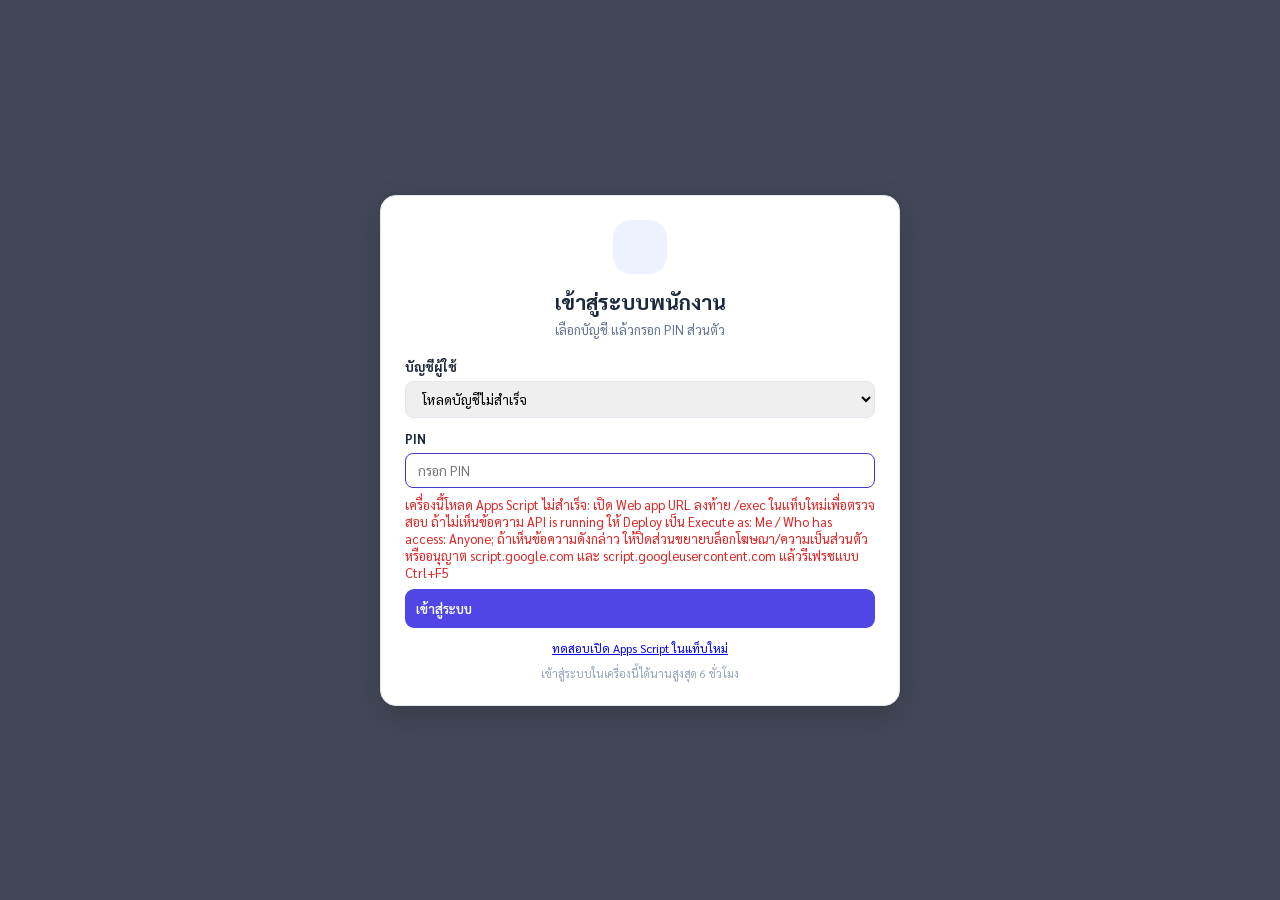
==== commit e3da3fd3: "Add files via upload" ====
--- a/index.html
+++ b/index.html
@@ -3,7 +3,7 @@
 <head>
   <meta charset="UTF-8">
   <meta name="viewport" content="width=device-width, initial-scale=1.0">
-  <title>ร้านอาหารทดสอบ POS - POS All-in-One v1.0.0</title>
+  <title>ร้านก๋วยเตี๋ยวเรือ รงค์เรือ - POS All-in-One v1.0.0</title>
   <link rel="preconnect" href="https://fonts.googleapis.com">
   <link rel="preconnect" href="https://fonts.gstatic.com" crossorigin>
   <link href="https://fonts.googleapis.com/css2?family=Sarabun:wght@300;400;500;600;700;800&display=swap" rel="stylesheet">
@@ -1433,7 +1433,7 @@
   <div id="customer-order-page">
     <header class="cust-header">
       <div class="cust-header-top">
-        <div><div class="cust-store-name" id="cust-store-name">🍽️ ร้านอาหาร</div><div class="cust-subtitle">เลือกเมนูที่ต้องการ แล้วกดยืนยันออเดอร์</div></div>
+        <div><div class="cust-store-name" id="cust-store-name"> ร้านอาหาร</div><div class="cust-subtitle">เลือกเมนูที่ต้องการ แล้วกดยืนยันออเดอร์</div></div>
         <div class="cust-table-badge" id="cust-table-badge">โต๊ะ —</div>
       </div>
     </header>
@@ -1441,7 +1441,7 @@
       <div class="cust-category-label">เลือกหมวดหมู่อาหาร</div>
       <div class="cust-cat-scroll" id="cust-cat-scroll"></div>
       <div class="cust-card">
-        <div class="cust-section-title">🍽️ เมนูอาหาร</div>
+        <div class="cust-section-title"> เมนูอาหาร</div>
         <div class="cust-menu-grid" id="cust-menu-grid"><div class="cust-empty">กำลังโหลดเมนูอาหาร...</div></div>
       </div>
       <section class="cust-details-card" id="cust-details-card">
@@ -1462,8 +1462,8 @@
   <!-- ── 1. LEFT SIDEBAR (DARK NAVY) ── -->
   <aside id="sidebar">
     <div class="sidebar-brand" onclick="switchNav('floor')">
-      <span class="sidebar-brand-icon">🏠</span>
-      <span id="sidebar-brand-text">ร้านอาหารทดสอบ POS</span>
+      <span class="sidebar-brand-icon"></span>
+      <span id="sidebar-brand-text">ร้านก๋วยเตี๋ยวเรือ รงค์เรือ</span>
     </div>
 
     <nav class="sidebar-menu">
@@ -1478,23 +1478,23 @@
         <span class="item-badge" id="sidebar-calls-badge" style="display: none;">0</span>
       </a>
       <a class="sidebar-item" data-view="orders" onclick="switchNav('orders')">
-        <span class="item-icon">📋</span>
+        <span class="item-icon"></span>
         <span>ออเดอร์</span>
         <span class="item-badge" id="sidebar-orders-badge" style="display: none; background: #6366f1;">0</span>
       </a>
       <a class="sidebar-item" data-view="kds" onclick="switchNav('kds')">
-        <span class="item-icon">🔥</span>
+        <span class="item-icon"></span>
         <span>หน้าจอครัว (KDS)</span>
         <span class="item-badge" id="sidebar-kds-badge" style="display: none; background: #ea580c;">0</span>
       </a>
       <a class="sidebar-item" data-view="billing" onclick="switchNav('billing')">
-        <span class="item-icon">💳</span>
+        <span class="item-icon"></span>
         <span>เช็คบิล / ชำระเงิน</span>
       </a>
 
       <div class="menu-group-title">จัดการ</div>
       <a class="sidebar-item" data-view="menu" onclick="switchNav('menu')">
-        <span class="item-icon">🍽️</span>
+        <span class="item-icon"></span>
         <span>เมนูอาหาร</span>
       </a>
       <a class="sidebar-item" data-view="table-settings" onclick="switchNav('table-settings')">
@@ -1502,46 +1502,46 @@
         <span>จัดการโต๊ะ</span>
       </a>
       <a class="sidebar-item" data-view="zones" onclick="switchNav('zones')">
-        <span class="item-icon">🔀</span>
+        <span class="item-icon"></span>
         <span>โซน</span>
       </a>
 
 
       <div class="menu-group-title">บุคลากร</div>
       <a class="sidebar-item" data-view="staff" onclick="switchNav('staff')">
-        <span class="item-icon">👤</span>
+        <span class="item-icon"></span>
         <span>พนักงาน</span>
       </a>
       <a class="sidebar-item" data-view="attendance" onclick="switchNav('attendance')">
-        <span class="item-icon">⏱️</span>
+        <span class="item-icon"></span>
         <span>ลงเวลา</span>
       </a>
 
       <div class="menu-group-title">รายงาน</div>
       <a class="sidebar-item" data-view="sales-report" onclick="switchNav('sales-report')">
-        <span class="item-icon">📈</span>
+        <span class="item-icon"></span>
         <span>รายงานยอดขาย</span>
       </a>
       <a class="sidebar-item" data-view="best-sellers" onclick="switchNav('best-sellers')">
-        <span class="item-icon">📊</span>
+        <span class="item-icon"></span>
         <span>สินค้าขายดี</span>
       </a>
       <a class="sidebar-item" data-view="profit-loss" data-owner-only="true" onclick="switchNav('profit-loss')">
-        <span class="item-icon">⚖️</span>
+        <span class="item-icon"></span>
         <span>กำไร/ขาดทุน</span>
       </a>
 
       <div class="menu-group-title">ตั้งค่าระบบ</div>
       <a class="sidebar-item" data-view="settings" onclick="switchNav('settings')">
-        <span class="item-icon">⚙️</span>
+        <span class="item-icon"></span>
         <span>ตั้งค่าทั่วไป</span>
       </a>
       <a class="sidebar-item" data-view="printers" onclick="switchNav('printers')">
-        <span class="item-icon">🖨️</span>
+        <span class="item-icon"></span>
         <span>เครื่องพิมพ์</span>
       </a>
       <a class="sidebar-item" data-view="backup" onclick="switchNav('backup')">
-        <span class="item-icon">💾</span>
+        <span class="item-icon"></span>
         <span>สำรองข้อมูล</span>
       </a>
     </nav>
@@ -1561,16 +1561,16 @@
       <div class="header-right">
         <!-- 1-Click Reset to 0 Button -->
         <button class="btn-reset-db" data-owner-only="true" onclick="resetDatabaseToZero()" title="เลือกข้อมูลที่ต้องการล้าง โดยเก็บเมนูไว้">
-          🔄 ล้างฐานข้อมูลเป็น 0
+           ล้างฐานข้อมูลเป็น 0
         </button>
         <button class="btn-header-action" style="color: #4338ca;" onclick="loadDemoSampleData()" title="โหลดข้อมูลตัวอย่างจากรูปภาพ">
-          📋 โหลดตัวอย่าง
+           โหลดตัวอย่าง
         </button>
         <button class="btn-header-action" onclick="playChimeSound('calling')" title="ทดสอบเสียงกระดิ่งเรียกพนักงาน">
           🔔 ทดสอบเสียง
         </button>
         <button class="btn-header-action" style="background: #eef2ff; color: #4338ca; border-color: #c7d2fe;" onclick="openCustomerSimulatorModal()">
-          📱 จำลองลูกค้าสแกน QR
+           จำลองลูกค้าสแกน QR
         </button>
         <button class="notif-bell-btn" onclick="enableOrderNotifications()" title="เปิดการแจ้งเตือนออเดอร์ และแสดงโต๊ะเรียก">
           🔔
@@ -1594,7 +1594,7 @@
       <section id="view-floor" class="view-section active">
         <div class="stats-bar">
           <div class="stat-card">
-            <div class="stat-icon" style="background: #f1f5f9; color: #475569;">🍽️</div>
+            <div class="stat-icon" style="background: #f1f5f9; color: #475569;"></div>
             <div class="stat-info">
               <h3 id="stat-total-tables">20</h3>
               <p>โต๊ะทั้งหมด</p>
@@ -1608,14 +1608,14 @@
             </div>
           </div>
           <div class="stat-card">
-            <div class="stat-icon" style="background: #f0f9ff; color: #0284c7;">💳</div>
+            <div class="stat-icon" style="background: #f0f9ff; color: #0284c7;"></div>
             <div class="stat-info">
               <h3 id="stat-bill-tables" style="color: #0284c7;">0</h3>
               <p>ขอเช็คบิล</p>
             </div>
           </div>
           <div class="stat-card">
-            <div class="stat-icon" style="background: #ecfdf5; color: #059669;">🟢</div>
+            <div class="stat-icon" style="background: #ecfdf5; color: #059669;"></div>
             <div class="stat-info">
               <h3 id="stat-available-tables" style="color: #059669;">20</h3>
               <p>โต๊ะว่าง</p>
@@ -1625,7 +1625,7 @@
 
         <div id="floor-mobile-tools" style="display:none">
           <label class="floor-mobile-search" for="floor-mobile-search-input">
-            <span aria-hidden="true">🔎</span>
+            <span aria-hidden="true"></span>
             <input id="floor-mobile-search-input" type="search" placeholder="ค้นหาเลขโต๊ะ เช่น S1" oninput="renderFloorTables()" autocomplete="off">
             <button type="button" onclick="clearFloorMobileSearch()" aria-label="ล้างคำค้น">ล้าง</button>
           </label>
@@ -1646,11 +1646,11 @@
         <div class="content-card">
           <div class="card-header-flex">
             <div class="card-title">
-              <span>👥</span>
+              <span></span>
               <span>ลูกค้า/สมาชิก (<span id="member-count-text">0</span>)</span>
             </div>
             <button class="btn-primary" onclick="openAddMemberModal()">
-              <span>➕</span>
+              <span></span>
               <span>เพิ่มสมาชิก</span>
             </button>
           </div>
@@ -1683,11 +1683,11 @@
         <div class="content-card">
           <div class="card-header-flex">
             <div class="card-title">
-              <span>🏷️</span>
+              <span></span>
               <span>โปรโมชั่น</span>
             </div>
             <button class="btn-primary" onclick="openAddPromotionModal()">
-              <span>➕</span>
+              <span></span>
               <span>เพิ่ม</span>
             </button>
           </div>
@@ -1703,7 +1703,7 @@
         <div class="content-card">
           <div class="card-header-flex">
             <div>
-              <div class="card-title">📊 สินค้าขายดี</div>
+              <div class="card-title"> สินค้าขายดี</div>
               <div id="best-seller-period-label" style="font-size: 12px; color: var(--text-muted); margin-top: 2px;">คำนวณจากบิลที่ชำระแล้ว</div>
             </div>
           </div>
@@ -1718,7 +1718,7 @@
               <input type="date" class="filter-input" id="filter-end-date" onchange="renderBestSellersTable()">
             </div>
             <button class="btn-primary" style="padding: 7px 18px;" onclick="searchBestSellers()">
-              🔍 คำนวณยอดขาย
+               คำนวณยอดขาย
             </button>
           </div>
 
@@ -1749,49 +1749,49 @@
       <section id="view-dashboard" class="view-section" data-owner-only="true">
         <div class="stats-bar">
           <div class="stat-card">
-            <div class="stat-icon" style="background: #eef2ff; color: #4f46e5;">💰</div>
+            <div class="stat-icon" style="background: #eef2ff; color: #4f46e5;"></div>
             <div class="stat-info">
               <h3 id="dash-stat-sales">฿0.00</h3>
               <p>ยอดขายวันนี้</p>
             </div>
           </div>
           <div class="stat-card">
-            <div class="stat-icon" style="background: #ecfdf5; color: #059669;">🧾</div>
+            <div class="stat-icon" style="background: #ecfdf5; color: #059669;"></div>
             <div class="stat-info">
               <h3 id="dash-stat-orders">0</h3>
               <p>จำนวนออเดอร์</p>
             </div>
           </div>
           <div class="stat-card">
-            <div class="stat-icon" style="background: #fffbeb; color: #d97706;">🪑</div>
+            <div class="stat-icon" style="background: #fffbeb; color: #d97706;"></div>
             <div class="stat-info">
               <h3 id="dash-stat-tables">0 / 20</h3>
               <p>โต๊ะที่กำลังใช้</p>
             </div>
           </div>
           <div class="stat-card">
-            <div class="stat-icon" style="background: #fdf2f8; color: #db2777;">👥</div>
+            <div class="stat-icon" style="background: #fdf2f8; color: #db2777;"></div>
             <div class="stat-info">
               <h3 id="dash-stat-members">0 สมาชิก</h3>
               <p>สมาชิกร้านทั้งหมด</p>
             </div>
           </div>
           <div class="stat-card">
-            <div class="stat-icon" style="background: #eff6ff; color: #2563eb;">🔗</div>
+            <div class="stat-icon" style="background: #eff6ff; color: #2563eb;"></div>
             <div class="stat-info">
               <h3 id="dash-stat-link-orders">0</h3>
               <p>ออเดอร์จากลิงก์/QR วันนี้</p>
             </div>
           </div>
           <div class="stat-card">
-            <div class="stat-icon" style="background: #f0fdfa; color: #0f766e;">🧑‍🤝‍🧑</div>
+            <div class="stat-icon" style="background: #f0fdfa; color: #0f766e;"></div>
             <div class="stat-info">
               <h3 id="dash-stat-link-guests">0 คน</h3>
               <p>ลูกค้าที่แจ้งผ่านลิงก์วันนี้</p>
             </div>
           </div>
           <div class="stat-card">
-            <div class="stat-icon" style="background: #fff7ed; color: #c2410c;">🍽️</div>
+            <div class="stat-icon" style="background: #fff7ed; color: #c2410c;"></div>
             <div class="stat-info">
               <h3 id="dash-stat-link-items">0 รายการ</h3>
               <p>อาหารที่สั่งผ่านลิงก์วันนี้</p>
@@ -1802,16 +1802,16 @@
         <div style="display: grid; grid-template-columns: 2fr 1fr; gap: 20px;">
           <div class="content-card">
             <div style="display:flex;align-items:center;justify-content:space-between;gap:12px;flex-wrap:wrap;margin-bottom:16px;">
-              <div class="card-title" id="dash-hourly-title">📈 ยอดขายรายชั่วโมง</div>
+              <div class="card-title" id="dash-hourly-title">ยอดขายรายชั่วโมง</div>
               <div style="display:flex;align-items:center;gap:8px;flex-wrap:wrap;">
                 <label for="dash-sales-period" style="font-size:13px;color:var(--text-muted);">ดูข้อมูล</label>
                 <select class="form-input" id="dash-sales-period" onchange="updateDashboardSalesPeriod()" style="width:auto;min-width:130px;padding:8px 10px;">
-                  <option value="day">เลือกวันที่</option>
-                  <option value="month">ทั้งเดือน</option>
+                  <option value="day">ยอดขายรายวัน</option>
+                  <option value="month">ยอดขายรายเดือน</option>
                 </select>
-                <input class="form-input" id="dash-sales-date" type="date" onchange="renderDashboardSalesPeriod()" style="width:auto;padding:8px 10px;">
-                <input class="form-input" id="dash-sales-month" type="month" onchange="renderDashboardSalesPeriod()" style="width:auto;padding:8px 10px;display:none;">
-                <button class="btn-tbl-action" onclick="exportDashboardSalesPdf()" style="padding:8px 12px;white-space:nowrap;">📄 พิมพ์ / บันทึก PDF</button>
+                <input class="form-input" id="dash-sales-date" type="date" title="วันที่สำหรับยอดรายวัน" aria-label="วันที่สำหรับยอดรายวัน" onchange="renderDashboardSalesPeriod()" style="width:auto;padding:8px 10px;">
+                <input class="form-input" id="dash-sales-month" type="month" title="เดือนสำหรับยอดรวมรายเดือน" aria-label="เดือนสำหรับยอดรวมรายเดือน" onchange="renderDashboardSalesPeriod()" style="width:auto;padding:8px 10px;">
+                <button class="btn-tbl-action" onclick="exportDashboardSalesPdf()" style="padding:8px 12px;white-space:nowrap;">พิมพ์ / บันทึก PDF</button>
               </div>
             </div>
             <div id="dash-sales-period-summary" style="font-size:13px;color:var(--text-muted);margin-bottom:10px;"></div>
@@ -1821,22 +1821,22 @@
           </div>
 
           <div class="content-card">
-            <div class="card-title" style="margin-bottom: 16px;">⚡ ลิงก์ด่วน</div>
+            <div class="card-title" style="margin-bottom: 16px;"> ลิงก์ด่วน</div>
             <div style="display: flex; flex-direction: column; gap: 10px;">
               <button class="btn-tbl-action" style="padding: 10px; text-align: left;" onclick="openNewOrderModal()">
-                ➕ เปิดออเดอร์ใหม่ / สั่งอาหาร
+                 เปิดออเดอร์ใหม่ / สั่งอาหาร
               </button>
               <button class="btn-tbl-action" style="padding: 10px; text-align: left;" onclick="switchNav('billing')">
-                💳 เช็คบิล / ชำระเงิน & ออกใบเสร็จ
+                 เช็คบิล / ชำระเงิน & ออกใบเสร็จ
               </button>
               <button class="btn-tbl-action" style="padding: 10px; text-align: left;" onclick="switchNav('members')">
-                👥 ดูรายชื่อลูกค้า / สมาชิก
+                 ดูรายชื่อลูกค้า / สมาชิก
               </button>
               <button class="btn-tbl-action" style="padding: 10px; text-align: left;" onclick="switchNav('promotions')">
-                🏷️ จัดการโปรโมชั่นและส่วนลด
+                 จัดการโปรโมชั่นและส่วนลด
               </button>
               <button class="btn-tbl-action" style="padding: 10px; text-align: left;" onclick="switchNav('kds')">
-                🔥 หน้าจอครัว KDS (คิวอาหาร)
+                 หน้าจอครัว KDS (คิวอาหาร)
               </button>
             </div>
           </div>
@@ -1847,7 +1847,7 @@
       <section id="view-billing" class="view-section">
         <div class="content-card">
           <div class="card-header-flex">
-            <div class="card-title">💳 เช็คบิล / ชำระเงิน</div>
+            <div class="card-title"> เช็คบิล / ชำระเงิน</div>
           </div>
 
           <div style="display: grid; grid-template-columns: 1fr 1fr; gap: 24px;">
@@ -1880,7 +1880,7 @@
               </div>
 
               <button class="btn-primary" style="width: 100%; justify-content: center; margin-top: 10px;" onclick="confirmCheckoutCurrentTable()">
-                ✅ ยืนยันชำระเงินและออกใบเสร็จ
+                 ยืนยันชำระเงินและออกใบเสร็จ
               </button>
             </div>
 
@@ -1913,8 +1913,8 @@
       <section id="view-kds" class="view-section">
         <div class="content-card">
           <div class="card-header-flex">
-            <div class="card-title">🔥 หน้าจอครัว (Kitchen Display System)</div>
-            <button class="btn-primary" onclick="openNewOrderModal()">➕ ส่งออเดอร์ใหม่เข้าครัว</button>
+            <div class="card-title"> หน้าจอครัว (Kitchen Display System)</div>
+            <button class="btn-primary" onclick="openNewOrderModal()"> ส่งออเดอร์ใหม่เข้าครัว</button>
           </div>
           <div id="kds-tickets-container" style="display: grid; grid-template-columns: repeat(auto-fill, minmax(280px, 1fr)); gap: 16px;">
             <!-- Kitchen orders dynamically rendered -->
@@ -1926,8 +1926,8 @@
       <section id="view-orders" class="view-section">
         <div class="content-card">
           <div class="card-header-flex">
-            <div class="card-title">📋 รายการออเดอร์ทั้งหมด</div>
-            <button class="btn-primary" onclick="openNewOrderModal()">➕ เปิดออเดอร์ใหม่</button>
+            <div class="card-title"> รายการออเดอร์ทั้งหมด</div>
+            <button class="btn-primary" onclick="openNewOrderModal()"> เปิดออเดอร์ใหม่</button>
           </div>
           <div class="data-table-container">
             <table class="data-table">
@@ -1956,19 +1956,19 @@
         <div class="content-card">
           <div class="card-header-flex">
             <div>
-              <div class="card-title">🏷️ จัดการหมวดหมู่อาหาร</div>
+              <div class="card-title"> จัดการหมวดหมู่อาหาร</div>
               <div style="font-size:12px;color:var(--text-muted);margin-top:4px">หมวดหมู่ที่เลือกได้ในเมนูและหน้าสั่งอาหาร</div>
             </div>
-            <button class="btn-primary" data-owner-only="true" onclick="openAddCategoryModal()">➕ เพิ่มหมวดหมู่</button>
+            <button class="btn-primary" data-owner-only="true" onclick="openAddCategoryModal()"> เพิ่มหมวดหมู่</button>
           </div>
           <div style="display:flex;flex-wrap:wrap;gap:10px" id="categories-chips"></div>
         </div>
         <div class="content-card">
           <div class="card-header-flex">
-            <div class="card-title">🍽️ จัดการเมนูอาหาร</div>
+            <div class="card-title"> จัดการเมนูอาหาร</div>
             <div style="display:flex;gap:8px;flex-wrap:wrap">
-              <button class="btn-tbl-action" data-owner-only="true" onclick="loadRongRuaMenu()">📋 ตั้งเมนูพื้นฐานร้าน (33 รายการ)</button>
-              <button class="btn-primary" data-owner-only="true" onclick="openAddMenuModal()">➕ เพิ่มเมนูอาหาร</button>
+              <button class="btn-tbl-action" data-owner-only="true" onclick="loadRongRuaMenu()"> ตั้งเมนูพื้นฐานร้าน (37 รายการ)</button>
+              <button class="btn-primary" data-owner-only="true" onclick="openAddMenuModal()"> เพิ่มเมนูอาหาร</button>
             </div>
           </div>
           <div class="data-table-container">
@@ -1996,11 +1996,11 @@
         <div class="content-card">
           <div class="card-header-flex">
             <div class="card-title">▦ จัดการโต๊ะ & ป้าย QR Code ประจำโต๊ะ</div>
-            <button class="btn-primary" data-owner-only="true" onclick="openAddTableModal()">➕ เพิ่มโต๊ะใหม่</button>
+            <button class="btn-primary" data-owner-only="true" onclick="openAddTableModal()"> เพิ่มโต๊ะใหม่</button>
           </div>
           <div id="manage-table-mobile-tools" style="display:none">
             <label class="manage-table-search" for="manage-table-search-input">
-              <span aria-hidden="true">🔎</span>
+              <span aria-hidden="true"></span>
               <input id="manage-table-search-input" type="search" placeholder="ค้นหาเลขโต๊ะ เช่น S1" oninput="filterManageTables()" autocomplete="off">
               <button type="button" onclick="clearManageTableSearch()" aria-label="ล้างคำค้น">ล้าง</button>
             </label>
@@ -2017,8 +2017,8 @@
       <section id="view-staff" class="view-section">
         <div class="content-card">
           <div class="card-header-flex">
-            <div class="card-title">👤 บุคลากร & พนักงาน</div>
-            <button class="btn-primary" id="staff-add-button" data-owner-only="true" onclick="openAddStaffModal()">➕ เพิ่มพนักงาน</button>
+            <div class="card-title"> บุคลากร & พนักงาน</div>
+            <button class="btn-primary" id="staff-add-button" data-owner-only="true" onclick="openAddStaffModal()"> เพิ่มพนักงาน</button>
           </div>
           <div id="staff-page-summary" style="margin:-8px 0 14px;color:var(--text-muted);font-size:13px;">เจ้าของร้านดูแลบัญชีและรายชื่อพนักงาน</div>
           <div id="staff-sync-status" role="status" style="margin:0 0 14px;color:var(--text-muted);font-size:13px"></div>
@@ -2031,7 +2031,7 @@
       <div class="modal-overlay" id="staff-modal">
         <form class="modal-box" onsubmit="submitNewStaff(event)">
           <div style="display:flex;justify-content:space-between;align-items:center;margin-bottom:16px">
-            <h3 style="font-size:18px;font-weight:800">➕ เพิ่มพนักงาน</h3>
+            <h3 style="font-size:18px;font-weight:800"> เพิ่มพนักงาน</h3>
             <button type="button" onclick="closeStaffModal()" style="border:none;background:none;font-size:18px;cursor:pointer">✕</button>
           </div>
           <div class="form-group">
@@ -2059,7 +2059,7 @@
           </div>
           <div id="staff-modal-error" role="alert" style="min-height:18px;color:#dc2626;font-size:13px"></div>
           <div style="display:flex;gap:10px;margin-top:12px">
-            <button id="staff-save-button" class="btn-primary" type="submit" style="flex:1;justify-content:center">💾 บันทึกพนักงาน</button>
+            <button id="staff-save-button" class="btn-primary" type="submit" style="flex:1;justify-content:center"> บันทึกพนักงาน</button>
             <button class="btn-tbl-action" type="button" onclick="closeStaffModal()">ยกเลิก</button>
           </div>
         </form>
@@ -2069,7 +2069,7 @@
       <section id="view-attendance" class="view-section">
         <div class="content-card">
           <div class="card-header-flex">
-            <div class="card-title">⏱️ บันทึกการลงเวลาทำงาน</div>
+            <div class="card-title"> บันทึกการลงเวลาทำงาน</div>
           </div>
           <div class="data-table-container">
             <table class="data-table">
@@ -2094,8 +2094,8 @@
       <section id="view-stock" class="view-section">
         <div class="content-card">
           <div class="card-header-flex">
-            <div class="card-title">📦 สต็อกวัตถุดิบ</div>
-            <button class="btn-primary" onclick="openAddStockModal()">➕ เพิ่มวัตถุดิบ</button>
+            <div class="card-title"> สต็อกวัตถุดิบ</div>
+            <button class="btn-primary" onclick="openAddStockModal()"> เพิ่มวัตถุดิบ</button>
           </div>
           <div class="data-table-container">
             <table class="data-table">
@@ -2121,8 +2121,8 @@
       <section id="view-suppliers" class="view-section">
         <div class="content-card">
           <div class="card-header-flex">
-            <div class="card-title">🚚 ข้อมูลผู้จำหน่าย (Suppliers)</div>
-            <button class="btn-primary" onclick="openAddSupplierModal()">➕ เพิ่มผู้จำหน่าย</button>
+            <div class="card-title"> ข้อมูลผู้จำหน่าย (Suppliers)</div>
+            <button class="btn-primary" onclick="openAddSupplierModal()"> เพิ่มผู้จำหน่าย</button>
           </div>
           <div class="data-table-container">
             <table class="data-table">
@@ -2145,8 +2145,8 @@
       <section id="view-po" class="view-section">
         <div class="content-card">
           <div class="card-header-flex">
-            <div class="card-title">🛒 ใบสั่งซื้อวัตถุดิบ (Purchase Orders)</div>
-            <button class="btn-primary" onclick="openAddPoModal()">➕ เปิดใบสั่งซื้อใหม่</button>
+            <div class="card-title"> ใบสั่งซื้อวัตถุดิบ (Purchase Orders)</div>
+            <button class="btn-primary" onclick="openAddPoModal()"> เปิดใบสั่งซื้อใหม่</button>
           </div>
           <div class="data-table-container">
             <table class="data-table">
@@ -2171,8 +2171,8 @@
       <section id="view-expenses" class="view-section">
         <div class="content-card">
           <div class="card-header-flex">
-            <div class="card-title">📑 บันทึกรายจ่ายร้านอาหาร</div>
-            <button class="btn-primary" onclick="openAddExpenseModal()">➕ บันทึกรายจ่าย</button>
+            <div class="card-title"> บันทึกรายจ่ายร้านอาหาร</div>
+            <button class="btn-primary" onclick="openAddExpenseModal()"> บันทึกรายจ่าย</button>
           </div>
           <div class="data-table-container">
             <table class="data-table">
@@ -2195,8 +2195,8 @@
       <section id="view-buffet" class="view-section">
         <div class="content-card">
           <div class="card-header-flex">
-            <div class="card-title">🍲 จัดการแพ็กเกจ บุฟเฟ่ต์ / ชาบู</div>
-            <button class="btn-primary" onclick="openAddBuffetModal()">➕ เพิ่มแพ็กเกจ</button>
+            <div class="card-title"> จัดการแพ็กเกจ บุฟเฟ่ต์ / ชาบู</div>
+            <button class="btn-primary" onclick="openAddBuffetModal()"> เพิ่มแพ็กเกจ</button>
           </div>
           <div style="display: grid; grid-template-columns: repeat(auto-fit, minmax(260px, 1fr)); gap: 16px;" id="buffet-packages-grid">
           </div>
@@ -2207,8 +2207,8 @@
       <section id="view-zones" class="view-section">
         <div class="content-card">
           <div class="card-header-flex">
-            <div class="card-title">🔀 โซนที่นั่งในร้านอาหาร</div>
-            <button class="btn-primary" data-owner-only="true" onclick="openAddZoneModal()">➕ เพิ่มโซน</button>
+            <div class="card-title"> โซนที่นั่งในร้านอาหาร</div>
+            <button class="btn-primary" data-owner-only="true" onclick="openAddZoneModal()"> เพิ่มโซน</button>
           </div>
           <div style="display: grid; grid-template-columns: repeat(auto-fit, minmax(240px, 1fr)); gap: 14px;" id="zones-list-container">
           </div>
@@ -2219,8 +2219,8 @@
       <section id="view-sales-report" class="view-section">
         <div class="content-card">
           <div class="card-header-flex">
-            <div class="card-title">📈 ประวัติการขายและบิลใบเสร็จ</div>
-            <button class="btn-primary" onclick="printSalesHistory()">🖨️ พิมพ์รายการที่แสดง</button>
+            <div class="card-title"> ประวัติการขายและบิลใบเสร็จ</div>
+            <button class="btn-primary" onclick="printSalesHistory()"> พิมพ์รายการที่แสดง</button>
           </div>
           <div class="sales-history-filters">
             <label class="sales-history-search">ค้นหาเลขบิล / โต๊ะ
@@ -2253,24 +2253,24 @@
       <!-- VIEW 21: กำไร/ขาดทุน -->
       <section id="view-profit-loss" class="view-section" data-owner-only="true">
         <div class="content-card">
-          <div class="card-title" style="margin-bottom: 20px;">⚖️ สรุปกำไร / ขาดทุน</div>
+          <div class="card-title" style="margin-bottom: 20px;"> สรุปกำไร / ขาดทุน</div>
           <div class="stats-bar">
             <div class="stat-card">
-              <div class="stat-icon" style="background: #ecfdf5; color: #059669;">📈</div>
+              <div class="stat-icon" style="background: #ecfdf5; color: #059669;"></div>
               <div class="stat-info">
                 <h3 id="pl-total-sales" style="color: #059669;">฿0.00</h3>
                 <p>รายรับทั้งหมด (ยอดขาย)</p>
               </div>
             </div>
             <div class="stat-card">
-              <div class="stat-icon" style="background: #fff1f2; color: #e11d48;">📉</div>
+              <div class="stat-icon" style="background: #fff1f2; color: #e11d48;"></div>
               <div class="stat-info">
                 <h3 id="pl-total-expenses" style="color: #e11d48;">฿0.00</h3>
                 <p>รายจ่ายทั้งหมด</p>
               </div>
             </div>
             <div class="stat-card">
-              <div class="stat-icon" style="background: #eef2ff; color: #4338ca;">💰</div>
+              <div class="stat-icon" style="background: #eef2ff; color: #4338ca;"></div>
               <div class="stat-info">
                 <h3 id="pl-net-profit" style="color: #4338ca;">฿0.00</h3>
                 <p>กำไรสุทธิ</p>
@@ -2283,11 +2283,11 @@
       <!-- VIEW 22: ตั้งค่าทั่วไป -->
       <section id="view-settings" class="view-section">
         <div class="content-card">
-          <div class="card-title" style="margin-bottom: 16px;">⚙️ ตั้งค่าร้านอาหาร & พร้อมเพย์ (PromptPay)</div>
+          <div class="card-title" style="margin-bottom: 16px;"> ตั้งค่าร้านอาหาร & พร้อมเพย์ (PromptPay)</div>
           <div style="max-width: 540px;">
             <div class="form-group">
               <label>ชื่อร้านอาหาร</label>
-              <input type="text" class="form-input" id="setting-store-name" value="ร้านอาหารทดสอบ POS">
+              <input type="text" class="form-input" id="setting-store-name" value="ร้านก๋วยเตี๋ยวเรือ รงค์เรือ">
             </div>
             <div class="form-group">
               <label>ที่อยู่ร้าน</label>
@@ -2308,13 +2308,13 @@
             <div class="form-group">
               <label for="setting-store-pp-qr">รูป QR รับชำระเงิน PromptPay (ไม่บังคับ)</label>
               <input type="file" class="form-input" id="setting-store-pp-qr" accept="image/*" onchange="loadPromptPayQrImage(this)">
-              <div style="font-size:12px;color:var(--text-muted);margin-top:6px;">เลือกรูป QR ของร้าน ระบบจะย่อรูปและบันทึกไว้ในข้อมูลร้านเพื่อแสดงบนใบเสร็จ</div>
+              <div style="font-size:12px;color:var(--text-muted);margin-top:6px;">รองรับไฟล์รูปสูงสุด 8 MB ระบบจะย่อรูปและบันทึกใน Google Sheets เพื่อแสดงบนใบเสร็จ</div>
               <div id="setting-store-pp-qr-preview-wrap" style="display:none;align-items:center;gap:12px;margin-top:10px;padding:10px;border:1px solid var(--border-color);border-radius:10px;background:#fff;">
                 <img id="setting-store-pp-qr-preview" alt="ตัวอย่าง QR PromptPay ของร้าน" style="width:92px;height:92px;object-fit:contain;image-rendering:auto">
                 <button type="button" class="btn-tbl-action" onclick="clearPromptPayQrImage()">ลบรูป QR</button>
               </div>
             </div>
-            <button class="btn-primary" onclick="saveStoreSettings()">💾 บันทึกการตั้งค่า</button>
+            <button class="btn-primary" onclick="saveStoreSettings()"> บันทึกการตั้งค่า</button>
           </div>
         </div>
       </section>
@@ -2322,7 +2322,7 @@
       <!-- VIEW 23: เครื่องพิมพ์ -->
       <section id="view-printers" class="view-section">
         <div class="content-card">
-          <div class="card-title" style="margin-bottom: 16px;">🖨️ ตั้งค่าเครื่องพิมพ์ใบเสร็จ (Thermal Printer)</div>
+          <div class="card-title" style="margin-bottom: 16px;"> ตั้งค่าเครื่องพิมพ์ใบเสร็จ (Thermal Printer)</div>
           <div style="max-width: 500px;">
             <div class="form-group">
               <label>ขนาดกระดาษ</label>
@@ -2339,8 +2339,8 @@
               </select>
             </div>
             <div style="display: flex; gap: 10px; margin-top: 20px;">
-              <button class="btn-primary" onclick="showToast('💾 บันทึกการตั้งค่าเครื่องพิมพ์เรียบร้อย')">💾 บันทึก</button>
-              <button class="btn-tbl-action" onclick="window.print()">🖨️ ทดสอบพิมพ์</button>
+              <button class="btn-primary" onclick="showToast(' บันทึกการตั้งค่าเครื่องพิมพ์เรียบร้อย')"> บันทึก</button>
+              <button class="btn-tbl-action" onclick="window.print()"> ทดสอบพิมพ์</button>
             </div>
           </div>
         </div>
@@ -2349,22 +2349,22 @@
       <!-- VIEW 24: สำรองข้อมูล & รีเซ็ตฐานข้อมูล -->
       <section id="view-backup" class="view-section">
         <div class="content-card">
-          <div class="card-title" style="margin-bottom: 16px;">💾 สำรองข้อมูล & จัดการฐานข้อมูล</div>
+          <div class="card-title" style="margin-bottom: 16px;"> สำรองข้อมูล & จัดการฐานข้อมูล</div>
           <p style="font-size: 13px; color: var(--text-muted); margin-bottom: 18px;">
             ระบบทำงานแบบ Client-Side Standalone บน GitHub Pages ข้อมูลจะถูกเก็บใน Browser LocalStorage ปลอดภัย 100% ไม่ต้องต่อ Docker หรือ Server
           </p>
           <div style="display: flex; gap: 12px; flex-wrap: wrap;">
             <button class="btn-reset-db" data-owner-only="true" style="padding: 10px 16px; font-size: 13px;" onclick="resetDatabaseToZero()">
-              🔄 รีเซ็ตฐานข้อมูลทั้งหมดเป็น 0 (Clean Start สำหรับเปิดร้านจริง)
+               รีเซ็ตฐานข้อมูลทั้งหมดเป็น 0 (Clean Start สำหรับเปิดร้านจริง)
             </button>
             <button class="btn-primary" onclick="loadDemoSampleData()">
-              📋 โหลดข้อมูลตัวอย่างตามรูปภาพ (Demo Sample Data)
+               โหลดข้อมูลตัวอย่างตามรูปภาพ (Demo Sample Data)
             </button>
             <button class="btn-tbl-action" onclick="exportDataToJson()">
-              📥 ส่งออกไฟล์สำรอง (JSON)
+               ส่งออกไฟล์สำรอง (JSON)
             </button>
             <label class="btn-tbl-action" style="cursor: pointer; display: inline-flex; align-items: center;">
-              📤 นำเข้าไฟล์สำรอง (JSON)
+               นำเข้าไฟล์สำรอง (JSON)
               <input type="file" id="import-json-input" style="display: none;" onchange="importDataFromJson(event)">
             </label>
           </div>
@@ -2374,7 +2374,7 @@
     </main>
 
     <footer id="page-footer">
-      © <span id="footer-current-year">2026</span> POS All-in-One v1.0.0 · พัฒนาด้วย HTML, CSS และ JavaScript · เชื่อมต่อ Google Apps Script และ Google Sheets
+       <span id="footer-current-year">2026</span> POS All-in-One v1.0.0 · พัฒนาด้วย HTML, CSS และ JavaScript · เชื่อมต่อ Google Apps Script และ Google Sheets
     </footer>
   </div>
 
@@ -2408,7 +2408,7 @@
     <div class="receipt-wrapper">
       <div class="receipt-paper" id="printable-receipt">
         <div class="receipt-header-center">
-          <div class="receipt-title" id="rcpt-store-name">ร้านอาหารทดสอบ POS</div>
+          <div class="receipt-title" id="rcpt-store-name">ร้านก๋วยเตี๋ยวเรือ รงค์เรือ</div>
           <div class="receipt-subtitle" id="rcpt-store-addr">123 ถ.สุขุมวิท แขวงคลองเตย เขตคลองเตย กรุงเทพฯ 10110</div>
           <div class="receipt-subtitle" id="rcpt-store-phone">โทร 02-123-4567</div>
           <div class="receipt-subtitle" id="rcpt-store-tax">เลขผู้เสียภาษี 0105561234567</div>
@@ -2473,7 +2473,7 @@
           <div class="receipt-qr-canvas-box" id="promptpay-qr-container">
             <!-- QR Canvas inserted here -->
           </div>
-          <div style="font-weight: 700; font-size: 12px;" id="rcpt-pp-store-name">ร้านอาหารทดสอบ POS</div>
+          <div style="font-weight: 700; font-size: 12px;" id="rcpt-pp-store-name">ร้านก๋วยเตี๋ยวเรือ รงค์เรือ</div>
           <div style="font-size: 11px; color: #475569;" id="rcpt-pp-number">พร้อมเพย์ 0812345678</div>
           <div style="font-size: 10px; color: #64748b; margin-top: 2px;">ตรวจสอบยอดในแอปธนาคารก่อนยืนยันการชำระ</div>
         </div>
@@ -2489,7 +2489,7 @@
       <!-- Action buttons matching Image 1: พิมพ์ใบเสร็จ, กลับหน้าเช็คบิล, กลับโต๊ะ -->
       <div class="receipt-buttons">
         <button class="btn-print-receipt" onclick="window.print()">
-          🖨️ พิมพ์ใบเสร็จ
+           พิมพ์ใบเสร็จ
         </button>
         <button class="btn-link-action receipt-action-return" onclick="closeReceiptModal(); switchNav('billing');">
           กลับหน้าเช็คบิล
@@ -2514,19 +2514,19 @@
 
       <div style="display: flex; flex-direction: column; gap: 10px;">
         <button class="btn-primary" style="justify-content: center; padding: 11px;" onclick="openOrderForCurrentTableModal()">
-          🍽️ สั่งอาหาร / เปิดออเดอร์
+           สั่งอาหาร / เปิดออเดอร์
         </button>
         <button class="btn-tbl-action" style="padding: 11px;" onclick="simulateCallFromStaffModal()">
           🔔 จำลองกดเรียกพนักงาน
         </button>
         <button class="btn-tbl-action" style="padding: 11px;" onclick="simulateBillFromStaffModal()">
-          💳 จำลองขอยอดเช็คบิล
+           จำลองขอยอดเช็คบิล
         </button>
         <button class="btn-success" style="justify-content: center; padding: 11px;" onclick="checkoutCurrentTableFromModal()">
-          🧾 เช็คบิล & ชำระเงิน (ออกใบเสร็จ)
+           เช็คบิล & ชำระเงิน (ออกใบเสร็จ)
         </button>
         <button class="btn-tbl-action" style="color: var(--danger); padding: 11px;" onclick="clearCurrentTableFromModal()">
-          🧹 เคลียร์เป็นโต๊ะว่าง
+           เคลียร์เป็นโต๊ะว่าง
         </button>
       </div>
     </div>
@@ -2536,7 +2536,7 @@
   <div class="modal-overlay" id="new-order-modal">
     <div class="modal-box" style="max-width: 540px;">
       <div style="display: flex; justify-content: space-between; align-items: center; margin-bottom: 16px;">
-        <h3 style="font-size: 18px; font-weight: 800;">➕ เปิดออเดอร์ / สั่งอาหารเข้าครัว</h3>
+        <h3 style="font-size: 18px; font-weight: 800;"> เปิดออเดอร์ / สั่งอาหารเข้าครัว</h3>
         <button onclick="closeNewOrderModal()" style="border:none; background:none; font-size:18px; cursor:pointer;">✕</button>
       </div>
       <div class="form-group">
@@ -2554,7 +2554,7 @@
         <input type="text" id="order-note-input" class="form-input" placeholder="ระบุความต้องการพิเศษ...">
       </div>
       <div style="display: flex; gap: 10px; margin-top: 20px;">
-        <button class="btn-primary" style="flex: 1; justify-content: center;" onclick="submitNewOrder()">🚀 ส่งออเดอร์เข้าครัว</button>
+        <button class="btn-primary" style="flex: 1; justify-content: center;" onclick="submitNewOrder()"> ส่งออเดอร์เข้าครัว</button>
         <button class="btn-tbl-action" onclick="closeNewOrderModal()">ยกเลิก</button>
       </div>
     </div>
@@ -2564,7 +2564,7 @@
   <div class="modal-overlay" id="member-modal">
     <div class="modal-box">
       <div style="display: flex; justify-content: space-between; align-items: center; margin-bottom: 16px;">
-        <h3 style="font-size: 18px; font-weight: 800;" id="member-modal-title">➕ เพิ่มสมาชิกร้านอาหาร</h3>
+        <h3 style="font-size: 18px; font-weight: 800;" id="member-modal-title"> เพิ่มสมาชิกร้านอาหาร</h3>
         <button onclick="closeMemberModal()" style="border:none; background:none; font-size:18px; cursor:pointer;">✕</button>
       </div>
       <input type="hidden" id="edit-member-id">
@@ -2594,7 +2594,7 @@
         <input type="number" id="member-points" class="form-input" value="0">
       </div>
       <div style="display: flex; gap: 10px; margin-top: 20px;">
-        <button class="btn-primary" style="flex: 1; justify-content: center;" onclick="saveMember()">💾 บันทึก</button>
+        <button class="btn-primary" style="flex: 1; justify-content: center;" onclick="saveMember()"> บันทึก</button>
         <button class="btn-tbl-action" onclick="closeMemberModal()">ยกเลิก</button>
       </div>
     </div>
@@ -2604,7 +2604,7 @@
   <div class="modal-overlay" id="promo-modal">
     <div class="modal-box">
       <div style="display: flex; justify-content: space-between; align-items: center; margin-bottom: 16px;">
-        <h3 style="font-size: 18px; font-weight: 800;" id="promo-modal-title">➕ เพิ่มโปรโมชั่นใหม่</h3>
+        <h3 style="font-size: 18px; font-weight: 800;" id="promo-modal-title"> เพิ่มโปรโมชั่นใหม่</h3>
         <button onclick="closePromoModal()" style="border:none; background:none; font-size:18px; cursor:pointer;">✕</button>
       </div>
       <input type="hidden" id="edit-promo-id">
@@ -2633,7 +2633,7 @@
         <input type="text" id="promo-date-input" class="form-input" value="ระหว่าง 01 พ.ค. 2569 - 30 มิ.ย. 2569">
       </div>
       <div style="display: flex; gap: 10px; margin-top: 20px;">
-        <button class="btn-primary" style="flex: 1; justify-content: center;" onclick="savePromotion()">💾 บันทึก</button>
+        <button class="btn-primary" style="flex: 1; justify-content: center;" onclick="savePromotion()"> บันทึก</button>
         <button class="btn-tbl-action" onclick="closePromoModal()">ยกเลิก</button>
       </div>
     </div>
@@ -2643,7 +2643,7 @@
   <div class="modal-overlay" id="menu-modal">
     <div class="modal-box">
       <div style="display: flex; justify-content: space-between; align-items: center; margin-bottom: 16px;">
-        <h3 id="menu-modal-title" style="font-size: 18px; font-weight: 800;">➕ เพิ่มเมนูอาหารใหม่</h3>
+        <h3 id="menu-modal-title" style="font-size: 18px; font-weight: 800;"> เพิ่มเมนูอาหารใหม่</h3>
         <button onclick="closeMenuModal()" style="border:none; background:none; font-size:18px; cursor:pointer;">✕</button>
       </div>
       <div class="form-group">
@@ -2662,10 +2662,19 @@
         <label>ตัวเลือกเส้น</label>
         <div style="display:flex;gap:8px">
           <input type="text" id="menu-noodle-option-input" class="form-input" placeholder="เพิ่มตัวเลือก เช่น เส้นเล็ก" maxlength="40">
-          <button type="button" class="btn-tbl-action" style="min-width:90px" onclick="addMenuNoodleOption()">➕ เพิ่มเส้น</button>
+          <button type="button" class="btn-tbl-action" style="min-width:90px" onclick="addMenuNoodleOption()"> เพิ่มเส้น</button>
         </div>
         <div id="menu-noodle-options-list" style="display:grid;gap:8px;margin-top:10px"></div>
         <div style="font-size:11px;color:var(--text-muted);margin-top:6px">กดสถานะเพื่อพักเส้น เส้นที่พักจะไม่แสดงในหน้าสั่งอาหาร</div>
+      </div>
+      <div class="form-group" id="menu-soup-options-editor" style="display:none">
+        <label>ตัวเลือกน้ำซุป</label>
+        <div style="display:flex;gap:8px">
+          <input type="text" id="menu-soup-option-input" class="form-input" placeholder="เพิ่มน้ำซุป เช่น น้ำใส" maxlength="40">
+          <button type="button" class="btn-tbl-action" style="min-width:90px" onclick="addMenuSoupOption()"> เพิ่มซุป</button>
+        </div>
+        <div id="menu-soup-options-list" style="display:grid;gap:8px;margin-top:10px"></div>
+        <div style="font-size:11px;color:var(--text-muted);margin-top:6px">ซุปที่พักขายจะไม่แสดงในหน้าสั่งอาหาร และแก้ชื่อ/ลบได้</div>
       </div>
       <div class="form-group" id="menu-addons-editor">
         <label>ท็อปปิ้ง / ตัวเลือกพิเศษ</label>
@@ -2677,13 +2686,13 @@
         <div style="display:flex;gap:8px;margin-top:8px;align-items:center">
           <input type="text" id="menu-addon-name-input" class="form-input" placeholder="ชื่อท็อปปิ้ง เช่น เพิ่มชีส" maxlength="40">
           <input type="number" id="menu-addon-price-input" class="form-input" placeholder="ราคา" min="0" step="1" value="10" style="max-width:100px">
-          <button type="button" class="btn-tbl-action" style="min-width:74px" onclick="addMenuAddon()">➕ เพิ่ม</button>
+          <button type="button" class="btn-tbl-action" style="min-width:74px" onclick="addMenuAddon()"> เพิ่ม</button>
         </div>
         <div id="menu-addons-list" style="display:grid;gap:8px;margin-top:10px"></div>
         <div style="font-size:11px;color:var(--text-muted);margin-top:6px">ตั้งราคาได้แยกตามเมนู ลูกค้าเลือกได้หลายอย่าง และแก้ไข/พัก/ลบได้</div>
       </div>
       <div style="display: flex; gap: 10px; margin-top: 20px;">
-        <button class="btn-primary" data-owner-only="true" style="flex: 1; justify-content: center;" onclick="saveMenuItem()">💾 บันทึก</button>
+        <button class="btn-primary" data-owner-only="true" style="flex: 1; justify-content: center;" onclick="saveMenuItem()"> บันทึก</button>
         <button class="btn-tbl-action" onclick="closeMenuModal()">ยกเลิก</button>
       </div>
     </div>
@@ -2693,7 +2702,7 @@
   <div class="modal-overlay" id="stock-modal">
     <div class="modal-box">
       <div style="display: flex; justify-content: space-between; align-items: center; margin-bottom: 16px;">
-        <h3 style="font-size: 18px; font-weight: 800;">➕ เพิ่มสต็อกวัตถุดิบ</h3>
+        <h3 style="font-size: 18px; font-weight: 800;"> เพิ่มสต็อกวัตถุดิบ</h3>
         <button onclick="closeStockModal()" style="border:none; background:none; font-size:18px; cursor:pointer;">✕</button>
       </div>
       <div class="form-group">
@@ -2713,7 +2722,7 @@
         <input type="text" id="stock-unit-input" class="form-input" value="กก.">
       </div>
       <div style="display: flex; gap: 10px; margin-top: 20px;">
-        <button class="btn-primary" style="flex: 1; justify-content: center;" onclick="saveStockItem()">💾 บันทึก</button>
+        <button class="btn-primary" style="flex: 1; justify-content: center;" onclick="saveStockItem()"> บันทึก</button>
         <button class="btn-tbl-action" onclick="closeStockModal()">ยกเลิก</button>
       </div>
     </div>
@@ -2723,7 +2732,7 @@
   <div class="modal-overlay" id="expense-modal">
     <div class="modal-box">
       <div style="display: flex; justify-content: space-between; align-items: center; margin-bottom: 16px;">
-        <h3 style="font-size: 18px; font-weight: 800;">➕ บันทึกรายจ่าย</h3>
+        <h3 style="font-size: 18px; font-weight: 800;"> บันทึกรายจ่าย</h3>
         <button onclick="closeExpenseModal()" style="border:none; background:none; font-size:18px; cursor:pointer;">✕</button>
       </div>
       <div class="form-group">
@@ -2739,7 +2748,7 @@
         <input type="number" id="exp-amount-input" class="form-input" value="100">
       </div>
       <div style="display: flex; gap: 10px; margin-top: 20px;">
-        <button class="btn-primary" style="flex: 1; justify-content: center;" onclick="saveExpenseItem()">💾 บันทึก</button>
+        <button class="btn-primary" style="flex: 1; justify-content: center;" onclick="saveExpenseItem()"> บันทึก</button>
         <button class="btn-tbl-action" onclick="closeExpenseModal()">ยกเลิก</button>
       </div>
     </div>
@@ -2750,8 +2759,8 @@
     <div class="modal-box" style="max-width: 440px; padding: 0; border-radius: 24px; overflow: hidden;">
       <div style="background: linear-gradient(135deg, #1e293b 0%, #0f172a 100%); color: white; padding: 20px; text-align: center; position: relative;">
         <button onclick="closeCustomerSimulatorModal()" style="position: absolute; right: 14px; top: 14px; background: rgba(255,255,255,0.2); border: none; color: white; width: 28px; height: 28px; border-radius: 50%; cursor: pointer;">✕</button>
-        <div style="font-size: 32px;">🍽️</div>
-        <h3 style="font-size: 18px; font-weight: 800;">ร้านอาหารทดสอบ POS</h3>
+        <div style="font-size: 32px;"></div>
+        <h3 style="font-size: 18px; font-weight: 800;">ร้านก๋วยเตี๋ยวเรือ รงค์เรือ</h3>
         <p style="font-size: 11.5px; opacity: 0.8;">สแกนสั่งงาน / เรียกพนักงานบริการ</p>
         
         <div style="margin-top: 12px; display: inline-flex; align-items: center; gap: 8px; background: rgba(255,255,255,0.15); padding: 4px 14px; border-radius: 20px;">
@@ -2760,7 +2769,7 @@
             <!-- Populated dynamically -->
           </select>
         </div>
-        <button class="btn-tbl-action" style="margin:12px auto 0;background:#fff;color:#4338ca;border-color:#c7d2fe;" onclick="openTableOrderPage(document.getElementById('sim-table-select').value)">🍽️ เปิดหน้าสั่งอาหารโต๊ะนี้</button>
+        <button class="btn-tbl-action" style="margin:12px auto 0;background:#fff;color:#4338ca;border-color:#c7d2fe;" onclick="openTableOrderPage(document.getElementById('sim-table-select').value)"> เปิดหน้าสั่งอาหารโต๊ะนี้</button>
       </div>
 
       <div style="padding: 20px; display: flex; flex-direction: column; gap: 16px;">
@@ -2771,24 +2780,24 @@
             <span style="font-size: 11px; opacity: 0.8;">กดเพื่อเรียกพนักงาน</span>
           </button>
           <button class="btn-tbl-action" style="padding: 20px 10px; background: #f0f9ff; border-color: #bae6fd; color: #0369a1; display: flex; flex-direction: column; align-items: center; gap: 6px; border-radius: 16px;" onclick="triggerSimCall('request_bill', 'ขอเช็คบิล')">
-            <span style="font-size: 32px;">💳</span>
+            <span style="font-size: 32px;"></span>
             <span style="font-size: 16px; font-weight: 800;">เช็คบิล</span>
             <span style="font-size: 11px; opacity: 0.8;">แจ้งยอด / ชำระเงิน</span>
           </button>
         </div>
 
         <div>
-          <div style="font-size: 12px; font-weight: 700; color: var(--text-muted); margin-bottom: 8px;">⚡ บริการด่วน</div>
+          <div style="font-size: 12px; font-weight: 700; color: var(--text-muted); margin-bottom: 8px;"> บริการด่วน</div>
           <div style="display: grid; grid-template-columns: 1fr 1fr; gap: 8px;">
-            <button class="btn-tbl-action" style="padding: 10px; border-radius: 10px;" onclick="triggerSimCall('call_staff', 'ขอเติมน้ำ / น้ำแข็ง 🧊')">🧊 ขอเติมน้ำ / น้ำแข็ง</button>
-            <button class="btn-tbl-action" style="padding: 10px; border-radius: 10px;" onclick="triggerSimCall('call_staff', 'ขอช้อนส้อม / จาน 🥢')">🥢 ขอช้อนส้อม / จาน</button>
-            <button class="btn-tbl-action" style="padding: 10px; border-radius: 10px;" onclick="triggerSimCall('call_staff', 'ขอเช็ดโต๊ะ 🧹')">🧹 ขอเช็ดโต๊ะ</button>
-            <button class="btn-tbl-action" style="padding: 10px; border-radius: 10px;" onclick="triggerSimCall('call_staff', 'ขอเครื่องปรุง 🧂')">🧂 ขอเครื่องปรุง</button>
+            <button class="btn-tbl-action" style="padding: 10px; border-radius: 10px;" onclick="triggerSimCall('call_staff', 'ขอเติมน้ำ / น้ำแข็ง ')"> ขอเติมน้ำ / น้ำแข็ง</button>
+            <button class="btn-tbl-action" style="padding: 10px; border-radius: 10px;" onclick="triggerSimCall('call_staff', 'ขอช้อนส้อม / จาน ')"> ขอช้อนส้อม / จาน</button>
+            <button class="btn-tbl-action" style="padding: 10px; border-radius: 10px;" onclick="triggerSimCall('call_staff', 'ขอเช็ดโต๊ะ ')"> ขอเช็ดโต๊ะ</button>
+            <button class="btn-tbl-action" style="padding: 10px; border-radius: 10px;" onclick="triggerSimCall('call_staff', 'ขอเครื่องปรุง ')"> ขอเครื่องปรุง</button>
           </div>
         </div>
 
         <div id="sim-status-box" style="padding: 12px; border-radius: 12px; background: #f8fafc; text-align: center; font-size: 12px; color: var(--text-muted);">
-          ✨ พร้อมส่งสัญญาณเรียกพนักงานได้ทันที
+           พร้อมส่งสัญญาณเรียกพนักงานได้ทันที
         </div>
       </div>
     </div>
@@ -3034,12 +3043,16 @@
       { id: 'addon_omelet', name: 'ไข่เจียว', price: 15, available: true },
       { id: 'addon_extra', name: 'พิเศษ', price: 10, available: true }
     ];
-    const DEFAULT_SOUP_OPTIONS = ['น้ำตกเข้มข้น', 'ต้มยำ', 'น้ำตกต้มยำ', 'น้ำข้น (ไม่มีเลือด)', 'หม่าล่า'].map((name, index) => ({ id: `soup_${index + 1}`, name, available: true }));
+    const DEFAULT_SOUP_OPTIONS = ['น้ำตกเข้มข้น', 'น้ำตกต้มยำ', 'ต้มยำ', 'น้ำใส', 'น้ำข้น (ไม่มีเลือด)', 'หม่าล่า'].map((name, index) => ({ id: `soup_${index + 1}`, name, available: true }));
     const DEFAULT_CATALOG = [
-      { id: 'rr_noodle_pork', name: 'ก๋วยเตี๋ยว/เกาเหลาหมู', category: 'ก๋วยเตี๋ยว/เส้น', price: 60, soupOptions: DEFAULT_SOUP_OPTIONS },
-      { id: 'rr_noodle_mixed_pork', name: 'ก๋วยเตี๋ยว/เกาเหลารวมหมู', category: 'ก๋วยเตี๋ยว/เส้น', price: 70, soupOptions: DEFAULT_SOUP_OPTIONS },
-      { id: 'rr_noodle_beef', name: 'ก๋วยเตี๋ยว/เกาเหลาเนื้อ', category: 'ก๋วยเตี๋ยว/เส้น', price: 70, soupOptions: DEFAULT_SOUP_OPTIONS },
-      { id: 'rr_noodle_signature', name: 'ก๋วยเตี๋ยว/เกาเหลารวมรงค์เรือ (หมู+เนื้อ)', category: 'ก๋วยเตี๋ยว/เส้น', price: 109, soupOptions: DEFAULT_SOUP_OPTIONS },
+      { id: 'rr_noodle_pork', name: 'ก๋วยเตี๋ยวหมู', category: 'ก๋วยเตี๋ยว/เส้น', price: 60, soupOptions: DEFAULT_SOUP_OPTIONS },
+      { id: 'rr_noodle_mixed_pork', name: 'ก๋วยเตี๋ยวรวมหมู', category: 'ก๋วยเตี๋ยว/เส้น', price: 70, soupOptions: DEFAULT_SOUP_OPTIONS },
+      { id: 'rr_noodle_beef', name: 'ก๋วยเตี๋ยวเนื้อ', category: 'ก๋วยเตี๋ยว/เส้น', price: 70, soupOptions: DEFAULT_SOUP_OPTIONS },
+      { id: 'rr_noodle_signature', name: 'ก๋วยเตี๋ยวรวมรงค์เรือ (หมู+เนื้อ)', category: 'ก๋วยเตี๋ยว/เส้น', price: 109, soupOptions: DEFAULT_SOUP_OPTIONS },
+      { id: 'rr_gaolao_pork', name: 'เกาเหลาหมู', category: 'เกาเหลา', price: 60, soupOptions: DEFAULT_SOUP_OPTIONS },
+      { id: 'rr_gaolao_mixed_pork', name: 'เกาเหลารวมหมู', category: 'เกาเหลา', price: 70, soupOptions: DEFAULT_SOUP_OPTIONS },
+      { id: 'rr_gaolao_beef', name: 'เกาเหลาเนื้อ', category: 'เกาเหลา', price: 70, soupOptions: DEFAULT_SOUP_OPTIONS },
+      { id: 'rr_gaolao_signature', name: 'เกาเหลารวมรงค์เรือ (หมู+เนื้อ)', category: 'เกาเหลา', price: 109, soupOptions: DEFAULT_SOUP_OPTIONS },
       { id: 'rr_pork_liver', name: 'ตับหมูลวก', category: 'ลวกจิ้ม', price: 30 },
       { id: 'rr_stewed_ribs', name: 'ซี่โครงหมูตุ๋น', category: 'ลวกจิ้ม', price: 40 },
       { id: 'rr_blanch_morning_glory', name: 'ผักบุ้งลวก', category: 'ลวกจิ้ม', price: 10 },
@@ -3345,10 +3358,10 @@
       clearTimeout(posStateSaveTimer);
       posStateSaveTimer = setTimeout(async () => {
         try {
-          const result = await tableCallGas('savePOSState', { state: currentSharedPOSState() }, true);
+          const result = await tableCallGasPost('savePOSState', { state: currentSharedPOSState() }, true);
           if (result && result.updated_at) lastPOSStateUpdatedAt = result.updated_at;
         } catch (err) {
-          showToast(`⚠️ ซิงก์เมนูไม่สำเร็จ: ${explainAppsScriptError(err)}`);
+          showToast(` ซิงก์เมนูไม่สำเร็จ: ${explainAppsScriptError(err)}`);
         } finally {
           posStateSaveTimer = null;
         }
@@ -3358,18 +3371,18 @@
     function syncPOSOrderRecord(order, paymentMethod = '') {
       if (!order || !order.id || !remotePOSAvailable) return;
       tableCallGas('updatePOSOrder', { id: order.id, status: order.status, paymentMethod }, true)
-        .catch(err => showToast(`⚠️ บันทึกสถานะออเดอร์ลง Google Sheets ไม่สำเร็จ: ${err.message}`));
+        .catch(err => showToast(` บันทึกสถานะออเดอร์ลง Google Sheets ไม่สำเร็จ: ${err.message}`));
     }
 
     // ── 14. LOCAL STORAGE STATE ENGINE ──
-    const DEFAULT_MENU_CATEGORIES = ['ก๋วยเตี๋ยว/เส้น', 'ลวกจิ้ม', 'อาหารจานเดียว', 'ของทานเล่น', 'เครื่องดื่ม', 'ของหวาน'];
+    const DEFAULT_MENU_CATEGORIES = ['ก๋วยเตี๋ยว/เส้น', 'เกาเหลา', 'ลวกจิ้ม', 'อาหารจานเดียว', 'ของทานเล่น', 'เครื่องดื่ม', 'ของหวาน'];
     const DEFAULT_STORE_ZONES = [
       { code: 'S', name: 'หน้าร้าน' },
       { code: 'B', name: 'หลังร้าน' },
       { code: 'A', name: 'ในร้าน' },
       { code: 'VIP', name: 'VIP' }
     ];
-    const DEFAULT_NOODLE_OPTIONS = ['เส้นเล็ก', 'เส้นใหญ่', 'หมี่ขาว', 'บะหมี่', 'วุ้นเส้น', 'มาม่า', 'เกาเหลา (ไม่ใส่เส้น)'].map((name, index) => ({ id: `noodle_${index + 1}`, name, available: true }));
+    const DEFAULT_NOODLE_OPTIONS = ['เส้นหมี่', 'หมี่ขาว', 'เส้นใหญ่', 'วุ้นเส้น', 'เส้นเล็ก', 'บะหมี่', 'มาม่า'].map((name, index) => ({ id: `noodle_${index + 1}`, name, available: true }));
     let tables = JSON.parse(localStorage.getItem('pos_tables')) || getInitialTables();
     let menuItems = normalizeMenuCatalog(JSON.parse(localStorage.getItem('pos_menu')) || DEFAULT_CATALOG);
     let orders = JSON.parse(localStorage.getItem('pos_orders')) || [];
@@ -3380,19 +3393,28 @@
     let suppliersList = JSON.parse(localStorage.getItem('pos_suppliers')) || [];
     let poList = JSON.parse(localStorage.getItem('pos_po')) || [];
     let staffList = JSON.parse(localStorage.getItem('pos_staff')) || [
-      { id: '1', name: 'สมปอง ยิ้มแย้ม', role: 'ผู้จัดการระบบ / แคชเชียร์', emoji: '👨‍💼', status: 'active', clockIn: '08:30' },
-      { id: '2', name: 'วิภาดา พรหมดี', role: 'พนักงานบริการ (เสิร์ฟ)', emoji: '👩‍💼', status: 'active', clockIn: '09:00' }
+      { id: '1', name: 'สมปอง ยิ้มแย้ม', role: 'ผู้จัดการระบบ / แคชเชียร์', emoji: '', status: 'active', clockIn: '08:30' },
+      { id: '2', name: 'วิภาดา พรหมดี', role: 'พนักงานบริการ (เสิร์ฟ)', emoji: '', status: 'active', clockIn: '09:00' }
     ];
     let attendanceList = JSON.parse(localStorage.getItem('pos_attendance')) || [];
     let employeeRecords = [];
     let attendanceRows = [];
-    let storeSettings = JSON.parse(localStorage.getItem('pos_settings')) || {
-      name: 'ร้านอาหารทดสอบ POS',
+    const DEFAULT_STORE_SETTINGS = {
+      name: 'ร้านก๋วยเตี๋ยวเรือ รงค์เรือ',
       addr: '123 ถ.สุขุมวิท แขวงคลองเตย เขตคลองเตย กรุงเทพฯ 10110',
       phone: '02-123-4567',
       tax: '0105561234567',
-      promptPay: '0812345678'
+      promptPay: '0812345678',
+      promptPayQrImage: 'assets/promptpay-rongrua.jpg'
     };
+    function normalizeStoreSettings(settings) {
+      const saved = settings && typeof settings === 'object' ? settings : {};
+      const normalized = { ...DEFAULT_STORE_SETTINGS, ...saved };
+      if (normalized.name === 'ร้านอาหารทดสอบ POS') normalized.name = DEFAULT_STORE_SETTINGS.name;
+      if (!Object.prototype.hasOwnProperty.call(saved, 'promptPayQrImage')) normalized.promptPayQrImage = DEFAULT_STORE_SETTINGS.promptPayQrImage;
+      return normalized;
+    }
+    let storeSettings = normalizeStoreSettings(JSON.parse(localStorage.getItem('pos_settings')));
 
     let currentSelectedTableForAction = null;
     let currentFilterZone = 'ALL';
@@ -3400,6 +3422,7 @@
     let currentView = 'floor';
     let menuCategories = reconcileMenuCategories(JSON.parse(localStorage.getItem('pos_categories') || 'null') || [...DEFAULT_MENU_CATEGORIES], menuItems);
     let menuModalNoodleOptions = [];
+    let menuModalSoupOptions = [];
     let menuModalAddons = [];
     let menuModalAddonsTouched = false;
     let editingMenuId = null;
@@ -3453,7 +3476,7 @@
       poList = JSON.parse(localStorage.getItem('pos_po')) || [];
       staffList = JSON.parse(localStorage.getItem('pos_staff')) || [];
       attendanceList = JSON.parse(localStorage.getItem('pos_attendance')) || [];
-      storeSettings = JSON.parse(localStorage.getItem('pos_settings')) || storeSettings;
+      storeSettings = normalizeStoreSettings(JSON.parse(localStorage.getItem('pos_settings')) || storeSettings);
       renderAllViews();
     }
 
@@ -3572,7 +3595,7 @@
 
       saveState('SYNC');
       renderAllViews();
-      showToast('📋 โหลดข้อมูลตัวอย่างตามภาพเรียบร้อยแล้ว');
+      showToast(' โหลดข้อมูลตัวอย่างตามภาพเรียบร้อยแล้ว');
     }
 
     // ── 16. AUDIO CHIMES (WEB AUDIO API SYNTHESIZER) ──
@@ -3605,7 +3628,7 @@
         return;
       }
       if (Notification.permission === 'granted') {
-        showToast('✅ เปิดการแจ้งเตือนออเดอร์แล้ว');
+        showToast(' เปิดการแจ้งเตือนออเดอร์แล้ว');
         return;
       }
       if (Notification.permission === 'denied') {
@@ -3613,7 +3636,7 @@
         return;
       }
       const permission = await Notification.requestPermission();
-      showToast(permission === 'granted' ? '✅ เปิดการแจ้งเตือนออเดอร์แล้ว' : 'ยังไม่ได้อนุญาตการแจ้งเตือนบนหน้าจอ');
+      showToast(permission === 'granted' ? ' เปิดการแจ้งเตือนออเดอร์แล้ว' : 'ยังไม่ได้อนุญาตการแจ้งเตือนบนหน้าจอ');
     }
 
     function notifyIncomingPOSOrder(order) {
@@ -3703,7 +3726,7 @@
       };
 
       const titleEl = document.getElementById('page-breadcrumb-title');
-      if (titleEl) titleEl.textContent = titleMap[viewName] || 'ร้านอาหารทดสอบ POS';
+      if (titleEl) titleEl.textContent = titleMap[viewName] || storeSettings.name || DEFAULT_STORE_SETTINGS.name;
 
       renderSpecificView(viewName);
       closeMobileNav();
@@ -3784,9 +3807,6 @@
     }
 
     function updateDashboardSalesPeriod() {
-      const isMonth = document.getElementById('dash-sales-period').value === 'month';
-      document.getElementById('dash-sales-date').style.display = isMonth ? 'none' : '';
-      document.getElementById('dash-sales-month').style.display = isMonth ? '' : 'none';
       renderDashboardSalesPeriod();
     }
 
@@ -3818,7 +3838,7 @@
       const monthLabel = selectedMonth ? new Date(`${selectedMonth}-01T00:00:00`).toLocaleDateString('th-TH', { month: 'long', year: 'numeric' }) : '';
       const dayLabel = selectedDay ? new Date(`${selectedDay}T00:00:00`).toLocaleDateString('th-TH', { day: 'numeric', month: 'long', year: 'numeric' }) : '';
       const label = isMonth ? monthLabel : dayLabel;
-      document.getElementById('dash-hourly-title').textContent = `📈 ยอดขายรายชั่วโมง · ${isMonth ? 'ทั้งเดือน' : 'รายวัน'}`;
+      document.getElementById('dash-hourly-title').textContent = isMonth ? 'ยอดขายรายวันในเดือนที่เลือก' : 'ยอดขายรายชั่วโมงในวันที่เลือก';
 
       if (!selectedPeriod) {
         document.getElementById('dash-sales-period-summary').textContent = 'กรุณาเลือกวันที่หรือเดือน';
@@ -3833,19 +3853,36 @@
         return isMonth ? dashboardDateKey(date).startsWith(selectedMonth) : dashboardDateKey(date) === selectedDay;
       });
       const total = periodOrders.reduce((sum, order) => sum + (Number(order.total) || 0), 0);
-      const hourlyTotals = Array.from({ length: 24 }, (_, hour) => periodOrders
-        .filter(order => dashboardOrderDate(order).getHours() === hour)
-        .reduce((sum, order) => sum + (Number(order.total) || 0), 0));
-      const maxHourly = Math.max(...hourlyTotals, 0);
+      const selectedDayOrders = orders.filter(order => order.status === 'paid' && dashboardDateKey(dashboardOrderDate(order) || new Date(0)) === selectedDay);
+      const selectedDayTotal = selectedDayOrders.reduce((sum, order) => sum + (Number(order.total) || 0), 0);
+      const selectedMonthOrders = orders.filter(order => {
+        if (order.status !== 'paid' || !selectedMonth) return false;
+        const date = dashboardOrderDate(order);
+        return date && dashboardDateKey(date).startsWith(selectedMonth);
+      });
+      const selectedMonthTotal = selectedMonthOrders.reduce((sum, order) => sum + (Number(order.total) || 0), 0);
+      const chartValues = isMonth
+        ? Array.from({ length: new Date(Number(selectedMonth.slice(0, 4)), Number(selectedMonth.slice(5, 7)), 0).getDate() }, (_, index) => {
+          const dateKey = `${selectedMonth}-${String(index + 1).padStart(2, '0')}`;
+          const dayOrders = periodOrders.filter(order => dashboardDateKey(dashboardOrderDate(order)) === dateKey);
+          return { label: String(index + 1), amount: dayOrders.reduce((sum, order) => sum + (Number(order.total) || 0), 0), count: dayOrders.length };
+        })
+        : Array.from({ length: 24 }, (_, hour) => ({
+          label: `${String(hour).padStart(2, '0')}:00`,
+          amount: periodOrders.filter(order => dashboardOrderDate(order).getHours() === hour).reduce((sum, order) => sum + (Number(order.total) || 0), 0)
+        }));
+      const maxAmount = Math.max(...chartValues.map(point => point.amount), 0);
       const maxBarHeight = 104;
-      document.getElementById('dash-sales-period-summary').textContent = `${label} · ${periodOrders.length.toLocaleString('th-TH')} บิล · ยอดขาย ฿${total.toLocaleString('th-TH', { minimumFractionDigits: 2, maximumFractionDigits: 2 })}${isMonth ? ' · แท่งแสดงยอดสะสมของแต่ละชั่วโมงตลอดเดือน' : ''}`;
-      chart.innerHTML = hourlyTotals.map((amount, hour) => {
-        const height = maxHourly ? Math.max(3, Math.round(amount / maxHourly * maxBarHeight)) : 3;
-        const hourLabel = `${String(hour).padStart(2, '0')}:00`;
-        return `<div title="${hourLabel} · ฿${amount.toLocaleString('th-TH', { minimumFractionDigits: 2, maximumFractionDigits: 2 })}" style="min-width:34px;display:flex;flex-direction:column;align-items:center;justify-content:flex-end;gap:5px;height:140px;">
-          <span style="font-size:10px;color:var(--text-muted);white-space:nowrap;">${amount ? `฿${amount.toLocaleString('th-TH')}` : ''}</span>
-          <div style="width:70%;max-width:28px;min-height:3px;height:${height}px;background:${amount ? '#4f46e5' : '#e2e8f0'};border-radius:4px 4px 0 0;transition:height .2s;"></div>
-          <span style="font-size:10px;color:var(--text-muted);">${hourLabel}</span>
+      const moneyLabel = amount => `฿${amount.toLocaleString('th-TH', { minimumFractionDigits: 2, maximumFractionDigits: 2 })}`;
+      document.getElementById('dash-sales-period-summary').textContent = `รายวันที่เลือก ${dayLabel || '—'}: ${selectedDayOrders.length.toLocaleString('th-TH')} บิล · ${moneyLabel(selectedDayTotal)}  |  รวมเดือน ${monthLabel || '—'}: ${selectedMonthOrders.length.toLocaleString('th-TH')} บิล · ${moneyLabel(selectedMonthTotal)}`;
+      chart.style.gridTemplateColumns = `repeat(${isMonth ? Math.max(12, chartValues.length) : 24},minmax(38px,1fr))`;
+      chart.innerHTML = chartValues.map(point => {
+        const height = maxAmount ? Math.max(3, Math.round(point.amount / maxAmount * maxBarHeight)) : 3;
+        const title = isMonth ? `${point.label} ${monthLabel}` : point.label;
+        return `<div title="${title} · ${moneyLabel(point.amount)}" style="min-width:34px;display:flex;flex-direction:column;align-items:center;justify-content:flex-end;gap:5px;height:140px;">
+          <span style="font-size:10px;color:var(--text-muted);white-space:nowrap;">${point.amount ? `฿${point.amount.toLocaleString('th-TH')}` : ''}</span>
+          <div style="width:70%;max-width:28px;min-height:3px;height:${height}px;background:${point.amount ? '#4f46e5' : '#e2e8f0'};border-radius:4px 4px 0 0;transition:height .2s;"></div>
+          <span style="font-size:10px;color:var(--text-muted);">${isMonth ? point.label : point.label}</span>
         </div>`;
       }).join('');
     }
@@ -4007,23 +4044,23 @@
       filtered.forEach(t => {
         const card = document.createElement('div');
         let cardClass = 'table-card';
-        let badgeHtml = '<span class="status-badge status-available">🟢 โต๊ะว่าง</span>';
+        let badgeHtml = '<span class="status-badge status-available"> โต๊ะว่าง</span>';
 
         if (t.status === 'calling') {
           cardClass += ' calling';
           badgeHtml = '<span class="status-badge status-calling">🔔 เรียกพนักงาน</span>';
         } else if (t.status === 'bill') {
           cardClass += ' bill';
-          badgeHtml = '<span class="status-badge status-bill">💳 เช็คบิล</span>';
+          badgeHtml = '<span class="status-badge status-bill"> เช็คบิล</span>';
         } else if (t.status === 'occupied') {
           cardClass += ' occupied';
-          badgeHtml = '<span class="status-badge status-occupied">🍽️ กำลังทาน</span>';
+          badgeHtml = '<span class="status-badge status-occupied"> กำลังทาน</span>';
         }
 
         const callBoxHtml = (t.status === 'calling' || t.status === 'bill') ? `
           <div class="call-box">
-            <strong>${t.status === 'bill' ? '💳 ขอยอดเช็คบิล' : '🔔 เรียก: ' + (t.callNote || 'พนักงาน')}</strong>
-            <div style="font-size: 11px; color: var(--text-muted); margin-top: 2px;">🕒 เวลา ${t.callTime || 'เมื่อสักครู่'}</div>
+            <strong>${t.status === 'bill' ? ' ขอยอดเช็คบิล' : '🔔 เรียก: ' + (t.callNote || 'พนักงาน')}</strong>
+            <div style="font-size: 11px; color: var(--text-muted); margin-top: 2px;"> เวลา ${t.callTime || 'เมื่อสักครู่'}</div>
           </div>
         ` : `
           <div style="font-size: 12px; color: var(--text-muted); margin: 8px 0;">
@@ -4033,17 +4070,17 @@
 
         const actionBtns = (t.status === 'calling' || t.status === 'bill') ? `
           <button class="btn-tbl-action btn-tbl-ack" onclick="event.stopPropagation(); handleTableAcknowledge('${t.id}')">
-            ✅ รับเรื่อง
+             รับเรื่อง
           </button>
           <button class="btn-tbl-action" onclick="event.stopPropagation(); openReceiptModal('${t.number}')">
-            🧾 เช็คบิล
+             เช็คบิล
           </button>
         ` : `
           <button class="btn-tbl-action" onclick="event.stopPropagation(); openOrderModalForTable('${t.number}')">
-            🍽️ สั่งอาหาร
+             สั่งอาหาร
           </button>
           <button class="btn-tbl-action" onclick="event.stopPropagation(); openTableActionModal('${t.id}')">
-            ⚙️ เมนูโต๊ะ
+             เมนูโต๊ะ
           </button>
         `;
 
@@ -4054,7 +4091,7 @@
             <div class="table-card-top">
               <div>
                 <div class="table-num">${t.number}</div>
-                <div class="table-subinfo">${custEscape(storeZoneName(t.zone))} • 👥 ${Number(t.seats) || 0} ที่นั่ง</div>
+                <div class="table-subinfo">${custEscape(storeZoneName(t.zone))} •  ${Number(t.seats) || 0} ที่นั่ง</div>
               </div>
               ${badgeHtml}
             </div>
@@ -4089,7 +4126,7 @@
       t.callTime = null;
       saveState('SYNC');
       renderFloorTables();
-      showToast(`✅ รับเรื่องโต๊ะ ${t.number} เรียบร้อยแล้ว`);
+      showToast(` รับเรื่องโต๊ะ ${t.number} เรียบร้อยแล้ว`);
     }
 
     function openOrderForCurrentTableModal() {
@@ -4119,7 +4156,7 @@
       saveState('CALL', { table: currentSelectedTableForAction.number, type: 'bill', note: 'ขอเช็คบิล' });
       closeTableActionModal();
       renderFloorTables();
-      showToast(`💳 โต๊ะ ${currentSelectedTableForAction.number}: ขอเช็คบิล`);
+      showToast(` โต๊ะ ${currentSelectedTableForAction.number}: ขอเช็คบิล`);
     }
 
     function checkoutCurrentTableFromModal() {
@@ -4137,7 +4174,7 @@
       saveState('SYNC');
       closeTableActionModal();
       renderFloorTables();
-      showToast(`🧹 เคลียร์โต๊ะ ${currentSelectedTableForAction.number} เป็นโต๊ะว่างแล้ว`);
+      showToast(` เคลียร์โต๊ะ ${currentSelectedTableForAction.number} เป็นโต๊ะว่างแล้ว`);
     }
 
     // 18.3 ORDERS & KDS KITCHEN TICKETS
@@ -4258,7 +4295,30 @@
       saveState('SYNC');
       closeNewOrderModal();
       renderAllViews();
-      showToast(`🚀 บันทึกออเดอร์โต๊ะ ${tableNum} ลง Google Sheets แล้ว (฿${total})`);
+      showToast(` บันทึกออเดอร์โต๊ะ ${tableNum} ลง Google Sheets แล้ว (฿${total})`);
+    }
+
+    function formatOrderClockTime(order) {
+      const suppliedTime = String(order && order.time || '').match(/\b([01]?\d|2[0-3]):([0-5]\d)\b/);
+      if (suppliedTime) return `${suppliedTime[1].padStart(2, '0')}:${suppliedTime[2]}`;
+
+      const rawTimestamp = order && (order.created_at || order.createdAt || order.createdAtISO);
+      if (rawTimestamp) {
+        const parsed = new Date(rawTimestamp);
+        if (!Number.isNaN(parsed.getTime())) {
+          return parsed.toLocaleTimeString('th-TH', { hour: '2-digit', minute: '2-digit', hour12: false });
+        }
+      }
+
+      // The ten sample orders were created before their timestamps were saved in Sheets.
+      const sampleTimes = {
+        'ORD-261013-001': '08:15', 'ORD-261013-002': '09:05',
+        'ORD-261013-003': '10:10', 'ORD-261013-004': '11:25',
+        'ORD-261013-005': '12:05', 'ORD-261013-006': '13:15',
+        'ORD-261013-007': '14:20', 'ORD-261013-008': '15:05',
+        'ORD-261013-009': '16:00', 'ORD-261013-010': '16:40'
+      };
+      return sampleTimes[String(order && order.id || '')] || '—';
     }
 
     function renderOrdersList() {
@@ -4275,10 +4335,10 @@
         const itemsText = o.items.map(i => `${custEscape(i.name)}${i.noodleChoice ? ` (${custEscape(i.noodleChoice.name)})` : ''}${i.soupChoice ? ` (น้ำซุป ${custEscape(i.soupChoice.name)})` : ''}${(i.addons || []).length ? ` + ${i.addons.map(addon => custEscape(addon.name)).join(', ')}` : ''} x${i.qty}`).join(', ');
         const totalQty = o.items.reduce((s, i) => s + i.qty, 0);
 
-        let statusBadge = '<span class="status-badge" style="background:#fef3c7; color:#b45309;">⏳ รอทำ</span>';
-        if (o.status === 'cooking') statusBadge = '<span class="status-badge" style="background:#ffedd5; color:#c2410c;">🍳 กำลังปรุง</span>';
-        else if (o.status === 'served') statusBadge = '<span class="status-badge" style="background:#e0f2fe; color:#0369a1;">🍽️ เสิร์ฟแล้ว</span>';
-        else if (o.status === 'paid') statusBadge = '<span class="status-badge status-available">✅ ชำระแล้ว</span>';
+        let statusBadge = '<span class="status-badge" style="background:#fef3c7; color:#b45309;"> รอทำ</span>';
+        if (o.status === 'cooking') statusBadge = '<span class="status-badge" style="background:#ffedd5; color:#c2410c;"> กำลังปรุง</span>';
+        else if (o.status === 'served') statusBadge = '<span class="status-badge" style="background:#e0f2fe; color:#0369a1;"> เสิร์ฟแล้ว</span>';
+        else if (o.status === 'paid') statusBadge = '<span class="status-badge status-available"> ชำระแล้ว</span>';
 
         tr.innerHTML = `
           <td class="col-code" title="${custEscape(o.id)}">${shortOrderCode(o.id)}</td>
@@ -4286,10 +4346,10 @@
           <td style="max-width: 250px;">${itemsText}</td>
           <td style="font-weight: 700;">${totalQty}</td>
           <td style="font-weight: 700;">฿${o.total.toLocaleString()}</td>
-          <td style="color: var(--text-muted);">${o.time}</td>
+          <td style="color: var(--text-muted);">${formatOrderClockTime(o)}</td>
           <td>${statusBadge}</td>
           <td style="text-align: center;">
-            <button class="action-icon-btn" onclick="toggleOrderStatus('${o.id}')" title="เปลี่ยนสถานะ">🔄</button>
+            <button class="action-icon-btn" onclick="toggleOrderStatus('${o.id}')" title="เปลี่ยนสถานะ"></button>
             <button class="action-icon-btn" style="color: #ef4444;" onclick="cancelOrder('${o.id}')" title="ยกเลิก">✕</button>
           </td>
         `;
@@ -4330,7 +4390,7 @@
 
       const kitchenOrders = orders.filter(o => ['open', 'pending', 'cooking'].includes(String(o.status || '').toLowerCase()));
       if (kitchenOrders.length === 0) {
-        container.innerHTML = `<div style="grid-column: 1/-1; padding: 40px; text-align: center; color: var(--text-muted); background: white; border-radius: 12px; border: 1px solid var(--border-color);">🍳 ไม่มีคิวอาหารค้างในครัว</div>`;
+        container.innerHTML = `<div style="grid-column: 1/-1; padding: 40px; text-align: center; color: var(--text-muted); background: white; border-radius: 12px; border: 1px solid var(--border-color);"> ไม่มีคิวอาหารค้างในครัว</div>`;
         return;
       }
 
@@ -4347,22 +4407,22 @@
           <div style="display: flex; justify-content: space-between; align-items: center; margin-bottom: 10px;">
           <div style="font-weight: 800; font-size: 16px;">โต๊ะ ${o.tableNumber || 'ไม่ระบุ'} <span style="font-size: 12px; font-weight: normal; color: var(--text-muted);">(${shortOrderCode(o.id)})</span></div>
             <span class="status-badge" style="background: ${isCooking ? '#ffedd5' : '#fef3c7'}; color: ${isCooking ? '#c2410c' : '#b45309'};">
-              ${isCooking ? '🍳 กำลังปรุง' : '⏳ รอคิว'}
+              ${isCooking ? ' กำลังปรุง' : ' รอคิว'}
             </span>
           </div>
-          <div style="font-size: 11.5px; color: var(--text-muted); margin-bottom: 12px;">🕒 เวลาสั่ง: ${o.time || o.createdAt || 'ไม่ระบุ'} · ${o.source === 'customer_link' || o.source === 'qr' ? 'สั่งจาก QR' : 'พนักงานรับออเดอร์'} · ${Number(o.guestCount) || 1} คน</div>
+          <div style="font-size: 11.5px; color: var(--text-muted); margin-bottom: 12px;"> เวลาสั่ง: ${o.time || o.createdAt || 'ไม่ระบุ'} · ${o.source === 'customer_link' || o.source === 'qr' ? 'สั่งจาก QR' : 'พนักงานรับออเดอร์'} · ${Number(o.guestCount) || 1} คน</div>
           <ul style="font-size: 13.5px; line-height: 1.8; padding-left: 18px; margin-bottom: 16px;">
             ${o.items.map(i => `<li><strong>${custEscape(i.name)}</strong>${i.noodleChoice ? ` (${custEscape(i.noodleChoice.name)})` : ''}${i.soupChoice ? ` (น้ำซุป ${custEscape(i.soupChoice.name)})` : ''}${(i.addons || []).length ? `<div style="color:#4338ca;font-size:12px">+ ${(i.addons || []).map(addon => custEscape(addon.name)).join(', ')}</div>` : ''} x${i.qty}</li>`).join('')}
           </ul>
-          ${o.note ? `<div style="font-size: 12px; color: #b45309; background: #fffbeb; padding: 6px 10px; border-radius: 6px; margin-bottom: 12px;">📝 หมายเหตุ: ${o.note}</div>` : ''}
+          ${o.note ? `<div style="font-size: 12px; color: #b45309; background: #fffbeb; padding: 6px 10px; border-radius: 6px; margin-bottom: 12px;"> หมายเหตุ: ${o.note}</div>` : ''}
           <div style="display: flex; gap: 8px;">
             ${!isCooking ? `
               <button class="btn-tbl-action" style="background: #4f46e5; color: white; border: none;" onclick="markOrderCooking('${o.id}')">
-                🍳 เริ่มทำ
+                 เริ่มทำ
               </button>
             ` : `
               <button class="btn-tbl-action btn-tbl-ack" onclick="markOrderServed('${o.id}')">
-                ✅ ปรุงเสร็จแล้ว (เสิร์ฟ)
+                 ปรุงเสร็จแล้ว (เสิร์ฟ)
               </button>
             `}
           </div>
@@ -4379,7 +4439,7 @@
       saveState('SYNC');
       renderKds();
       renderOrdersList();
-      showToast(`🍳 เริ่มปรุงออเดอร์ ${o.id} โต๊ะ ${o.tableNumber}`);
+      showToast(` เริ่มปรุงออเดอร์ ${o.id} โต๊ะ ${o.tableNumber}`);
     }
 
     function markOrderServed(orderId) {
@@ -4390,7 +4450,7 @@
       saveState('SYNC');
       renderKds();
       renderOrdersList();
-      showToast(`🍽️ เสิร์ฟอาหารเรียบร้อย โต๊ะ ${o.tableNumber}`);
+      showToast(` เสิร์ฟอาหารเรียบร้อย โต๊ะ ${o.tableNumber}`);
     }
 
     // 18.4 BILLING VIEW & RECEIPT
@@ -4475,7 +4535,7 @@
       saveState('SYNC');
       openReceiptModal(selTable, payMethod, tableOrders, tableOrders[0] ? shortOrderCode(tableOrders[0].id) : '');
       renderAllViews();
-      showToast(`💳 เช็คบิลโต๊ะ ${selTable} เรียบร้อยแล้ว`);
+      showToast(` เช็คบิลโต๊ะ ${selTable} เรียบร้อยแล้ว`);
     }
 
     function openReceiptModal(tableNo = 'S4', payMethod = 'QR ธนาคาร', selectedOrders = null, requestedBillNo = '') {
@@ -4554,8 +4614,8 @@
           <td style="font-weight: 700;">${m.total}</td>
           <td style="color: #64748b; font-size: 12.5px;">${m.lastVisit}</td>
           <td style="text-align: center;">
-            <button class="action-icon-btn" onclick="editMember('${m.code}')" title="แก้ไข">✏️</button>
-            <button class="action-icon-btn" style="color: #ef4444;" onclick="deleteMember('${m.code}')" title="ลบ">🗑️</button>
+            <button class="action-icon-btn" onclick="editMember('${m.code}')" title="แก้ไข"></button>
+            <button class="action-icon-btn" style="color: #ef4444;" onclick="deleteMember('${m.code}')" title="ลบ"></button>
           </td>
         `;
         tbody.appendChild(tr);
@@ -4563,7 +4623,7 @@
     }
 
     function openAddMemberModal() {
-      document.getElementById('member-modal-title').textContent = '➕ เพิ่มสมาชิกร้านอาหาร';
+      document.getElementById('member-modal-title').textContent = ' เพิ่มสมาชิกร้านอาหาร';
       document.getElementById('edit-member-id').value = '';
       document.getElementById('member-code').value = 'CUS' + String(members.length + 1).padStart(6, '0');
       document.getElementById('member-name').value = '';
@@ -4576,7 +4636,7 @@
     function editMember(code) {
       const m = members.find(item => item.code === code);
       if (!m) return;
-      document.getElementById('member-modal-title').textContent = '✏️ แก้ไขข้อมูลสมาชิก';
+      document.getElementById('member-modal-title').textContent = ' แก้ไขข้อมูลสมาชิก';
       document.getElementById('edit-member-id').value = m.code;
       document.getElementById('member-code').value = m.code;
       document.getElementById('member-name').value = m.name;
@@ -4627,7 +4687,7 @@
       saveState('SYNC');
       renderMembersTable();
       closeMemberModal();
-      showToast('✅ บันทึกข้อมูลสมาชิกเรียบร้อยแล้ว');
+      showToast(' บันทึกข้อมูลสมาชิกเรียบร้อยแล้ว');
     }
 
     function deleteMember(code) {
@@ -4644,7 +4704,7 @@
       grid.innerHTML = '';
 
       if (promotions.length === 0) {
-        grid.innerHTML = `<div style="grid-column: 1/-1; padding: 40px; text-align: center; color: var(--text-muted); background: white; border-radius: 12px; border: 1px solid var(--border-color);">🏷️ ยังไม่มีโปรโมชั่นในระบบ (กดปุ่ม "+ เพิ่ม" หรือกด "โหลดตัวอย่าง")</div>`;
+        grid.innerHTML = `<div style="grid-column: 1/-1; padding: 40px; text-align: center; color: var(--text-muted); background: white; border-radius: 12px; border: 1px solid var(--border-color);"> ยังไม่มีโปรโมชั่นในระบบ (กดปุ่ม "+ เพิ่ม" หรือกด "โหลดตัวอย่าง")</div>`;
         return;
       }
 
@@ -4664,8 +4724,8 @@
           ${p.subtext ? `<div class="promo-subtext">${p.subtext}</div>` : ''}
           <div class="promo-date">${p.date}</div>
           <div class="promo-actions">
-            <button class="action-icon-btn" onclick="editPromotion('${p.id}')" title="แก้ไข">✏️</button>
-            <button class="action-icon-btn" style="color: #ef4444;" onclick="deletePromotion('${p.id}')" title="ลบ">🗑️</button>
+            <button class="action-icon-btn" onclick="editPromotion('${p.id}')" title="แก้ไข"></button>
+            <button class="action-icon-btn" style="color: #ef4444;" onclick="deletePromotion('${p.id}')" title="ลบ"></button>
           </div>
         `;
         grid.appendChild(card);
@@ -4673,7 +4733,7 @@
     }
 
     function openAddPromotionModal() {
-      document.getElementById('promo-modal-title').textContent = '➕ เพิ่มโปรโมชั่นใหม่';
+      document.getElementById('promo-modal-title').textContent = ' เพิ่มโปรโมชั่นใหม่';
       document.getElementById('edit-promo-id').value = '';
       document.getElementById('promo-title').value = '';
       document.getElementById('promo-code-input').value = '';
@@ -4685,7 +4745,7 @@
     function editPromotion(id) {
       const p = promotions.find(item => item.id === id);
       if (!p) return;
-      document.getElementById('promo-modal-title').textContent = '✏️ แก้ไขโปรโมชั่น';
+      document.getElementById('promo-modal-title').textContent = ' แก้ไขโปรโมชั่น';
       document.getElementById('edit-promo-id').value = p.id;
       document.getElementById('promo-title').value = p.title;
       document.getElementById('promo-code-input').value = p.code;
@@ -4740,7 +4800,7 @@
       saveState('SYNC');
       renderPromotionsGrid();
       closePromoModal();
-      showToast('✅ บันทึกโปรโมชั่นสำเร็จ');
+      showToast(' บันทึกโปรโมชั่นสำเร็จ');
     }
 
     function deletePromotion(id) {
@@ -4808,16 +4868,16 @@
       const totalUnits = rows.reduce((sum, item) => sum + item.sold, 0);
       const totalRevenue = rows.reduce((sum, item) => sum + item.revenue, 0);
       const money = amount => `฿${Number(amount || 0).toLocaleString('th-TH', { minimumFractionDigits: 2, maximumFractionDigits: 2 })}`;
-      summary.innerHTML = `<div class="stat-card"><div class="stat-icon" style="background:#eef2ff;color:#4f46e5">🧾</div><div class="stat-info"><h3>${paidOrders.length.toLocaleString('th-TH')}</h3><p>บิลที่ชำระแล้ว</p></div></div>
-        <div class="stat-card"><div class="stat-icon" style="background:#ecfdf5;color:#059669">🍽️</div><div class="stat-info"><h3>${totalUnits.toLocaleString('th-TH')}</h3><p>จำนวนจาน/ชิ้นที่ขาย</p></div></div>
-        <div class="stat-card"><div class="stat-icon" style="background:#fffbeb;color:#d97706">💰</div><div class="stat-info"><h3>${money(totalRevenue)}</h3><p>ยอดขายจากรายการอาหาร</p></div></div>`;
+      summary.innerHTML = `<div class="stat-card"><div class="stat-icon" style="background:#eef2ff;color:#4f46e5"></div><div class="stat-info"><h3>${paidOrders.length.toLocaleString('th-TH')}</h3><p>บิลที่ชำระแล้ว</p></div></div>
+        <div class="stat-card"><div class="stat-icon" style="background:#ecfdf5;color:#059669"></div><div class="stat-info"><h3>${totalUnits.toLocaleString('th-TH')}</h3><p>จำนวนจาน/ชิ้นที่ขาย</p></div></div>
+        <div class="stat-card"><div class="stat-icon" style="background:#fffbeb;color:#d97706"></div><div class="stat-info"><h3>${money(totalRevenue)}</h3><p>ยอดขายจากรายการอาหาร</p></div></div>`;
 
       if (!rows.length) {
         tbody.innerHTML = '<tr><td colspan="7" style="text-align:center;color:var(--text-muted);padding:28px">ยังไม่มีรายการอาหารจากบิลที่ชำระแล้วในช่วงวันที่นี้</td></tr>';
         return;
       }
       tbody.innerHTML = rows.map((item, index) => `<tr>
-        <td style="font-weight:700;color:#64748b">${index === 0 ? '🏆' : index + 1}</td>
+        <td style="font-weight:700;color:#64748b">${index === 0 ? '' : index + 1}</td>
         <td style="font-weight:700">${custEscape(item.name)}</td>
         <td style="color:#64748b">${custEscape(item.category)}</td>
         <td style="font-weight:700">${item.sold.toLocaleString('th-TH')} จาน</td>
@@ -4831,12 +4891,16 @@
       const start = document.getElementById('filter-start-date').value;
       const end = document.getElementById('filter-end-date').value;
       renderBestSellersTable();
-      if (start && end && start <= end) showToast(`📊 คำนวณสินค้าขายดีช่วง ${start} ถึง ${end} จากบิลที่ชำระแล้ว`);
+      if (start && end && start <= end) showToast(` คำนวณสินค้าขายดีช่วง ${start} ถึง ${end} จากบิลที่ชำระแล้ว`);
     }
 
     // 18.8 MENU MANAGEMENT
     function isNoodleMenu(menu) {
       return /ก๋วยเตี๋ยว|เส้น/.test(String(menu && menu.category || ''));
+    }
+
+    function usesSoupOptions(menu) {
+      return isNoodleMenu(menu) || /เกาเหลา/.test(String(menu && menu.category || ''));
     }
 
     function usesRiceToppings(menu) {
@@ -4882,6 +4946,8 @@
               available: option.available !== false
             })).filter(option => option.name);
           }
+        }
+        if (usesSoupOptions(normalized)) {
           normalized.soupOptions = (Array.isArray(normalized.soupOptions) ? normalized.soupOptions : DEFAULT_SOUP_OPTIONS).map((option, index) => ({
             id: String(option.id || `soup_${index + 1}`),
             name: String(option.name || '').trim(),
@@ -4908,7 +4974,9 @@
     }
 
     function isMenuAvailableForOrdering(menu) {
-      return menu.available !== false && (!isNoodleMenu(menu) || availableNoodleOptions(menu).length > 0);
+      return menu.available !== false
+        && (!isNoodleMenu(menu) || availableNoodleOptions(menu).length > 0)
+        && (!usesSoupOptions(menu) || (Array.isArray(menu.soupOptions) && menu.soupOptions.some(option => option && option.available !== false)));
     }
 
     async function commitMenuCatalog(nextItems, nextCategories) {
@@ -4939,10 +5007,10 @@
 
     async function loadRongRuaMenu() {
       if (!isStoreOwner()) return showToast('เฉพาะเจ้าของร้านเท่านั้นที่เปลี่ยนเมนูได้');
-      if (!confirm('แทนที่เมนูอาหารปัจจุบันทั้งหมดด้วยเมนูจากรูป 33 รายการ และบันทึกลง Google Sheets ใช่หรือไม่?')) return;
+       if (!confirm('แทนที่เมนูอาหารปัจจุบันทั้งหมดด้วยเมนูจากรูป 37 รายการ (รวมเมนูเกาเหลา) และบันทึกลง Google Sheets ใช่หรือไม่?')) return;
       const catalog = normalizeMenuCatalog(JSON.parse(JSON.stringify(DEFAULT_CATALOG)));
       const categories = reconcileMenuCategories(DEFAULT_MENU_CATEGORIES, catalog);
-      if (await commitMenuCatalog(catalog, categories)) showToast('ลงเมนูจากรูปและบันทึกไป Google Sheets แล้ว');
+       if (await commitMenuCatalog(catalog, categories)) showToast('ลงเมนูพื้นฐาน 37 รายการ รวมเกาเหลาและตัวเลือกเส้น/น้ำซุป แล้ว');
     }
 
     function renderMenuItems() {
@@ -4961,7 +5029,7 @@
           <td style="font-weight: 700;">฿${m.price.toLocaleString()}</td>
           <td>${owner ? `<button class="status-badge ${m.available === false ? 'status-calling' : 'status-available'}" onclick="toggleMenuAvailability('${custEscape(m.id)}')">${m.available === false ? 'พักขาย' : 'พร้อมขาย'}</button>` : `<span class="status-badge ${m.available === false ? 'status-calling' : 'status-available'}">${m.available === false ? 'พักขาย' : 'พร้อมขาย'}</span>`}</td>
           <td style="text-align: center;">
-            ${owner ? `<button class="action-icon-btn" onclick="openEditMenuModal('${custEscape(m.id)}')" title="แก้ไขเมนู" aria-label="แก้ไขเมนู ${custEscape(m.name)}">✏️</button> <button class="action-icon-btn" style="color:#ef4444" onclick="deleteMenuItem('${custEscape(m.id)}')" title="ลบเมนู" aria-label="ลบเมนู ${custEscape(m.name)}">🗑️</button>` : '—'}
+            ${owner ? `<button class="action-icon-btn" onclick="openEditMenuModal('${custEscape(m.id)}')" title="แก้ไขเมนู" aria-label="แก้ไขเมนู ${custEscape(m.name)}"></button> <button class="action-icon-btn" style="color:#ef4444" onclick="deleteMenuItem('${custEscape(m.id)}')" title="ลบเมนู" aria-label="ลบเมนู ${custEscape(m.name)}"></button>` : '—'}
           </td>
         </tr>
       `;
@@ -4982,11 +5050,13 @@
       const catSelect = document.getElementById('menu-category-select');
       catSelect.innerHTML = menuCategories.map(c => `<option value="${custEscape(c)}">${custEscape(c)}</option>`).join('');
       catSelect.onchange = toggleNoodleOptionsEditor;
-      document.getElementById('menu-modal-title').textContent = '➕ เพิ่มเมนูอาหารใหม่';
+      document.getElementById('menu-modal-title').textContent = ' เพิ่มเมนูอาหารใหม่';
       document.getElementById('menu-name-input').value = '';
       document.getElementById('menu-price-input').value = '60';
       document.getElementById('menu-noodle-option-input').value = '';
+      document.getElementById('menu-soup-option-input').value = '';
       menuModalNoodleOptions = [];
+      menuModalSoupOptions = [];
       menuModalAddons = [];
       menuModalAddonsTouched = false;
       document.getElementById('menu-addon-name-input').value = '';
@@ -5005,11 +5075,13 @@
       catSelect.innerHTML = menuCategories.map(c => `<option value="${custEscape(c)}">${custEscape(c)}</option>`).join('');
       catSelect.value = menu.category;
       catSelect.onchange = toggleNoodleOptionsEditor;
-      document.getElementById('menu-modal-title').textContent = `✏️ แก้ไขเมนู ${menu.name}`;
+      document.getElementById('menu-modal-title').textContent = ` แก้ไขเมนู ${menu.name}`;
       document.getElementById('menu-name-input').value = menu.name;
       document.getElementById('menu-price-input').value = Number(menu.price) || 0;
       document.getElementById('menu-noodle-option-input').value = '';
+      document.getElementById('menu-soup-option-input').value = '';
       menuModalNoodleOptions = JSON.parse(JSON.stringify(menu.noodleOptions || (isNoodleMenu(menu) ? DEFAULT_NOODLE_OPTIONS : [])));
+      menuModalSoupOptions = JSON.parse(JSON.stringify(menu.soupOptions || (usesSoupOptions(menu) ? DEFAULT_SOUP_OPTIONS : [])));
       menuModalAddons = JSON.parse(JSON.stringify(menu.addons || []));
       menuModalAddonsTouched = true;
       document.getElementById('menu-addon-name-input').value = '';
@@ -5020,11 +5092,17 @@
     }
 
     function toggleNoodleOptionsEditor() {
-      const editor = document.getElementById('menu-noodle-options-editor');
-      const isNoodle = isNoodleMenu({ category: document.getElementById('menu-category-select').value });
-      editor.style.display = isNoodle ? 'block' : 'none';
+      const category = document.getElementById('menu-category-select').value;
+      const menuShape = { category };
+      const isNoodle = isNoodleMenu(menuShape);
+      const hasSoup = usesSoupOptions(menuShape);
+      document.getElementById('menu-noodle-options-editor').style.display = isNoodle ? 'block' : 'none';
+      document.getElementById('menu-soup-options-editor').style.display = hasSoup ? 'block' : 'none';
+      const editedMenu = menuItems.find(menu => String(menu.id) === String(editingMenuId));
       if (isNoodle && !editingMenuId && !menuModalNoodleOptions.length) menuModalNoodleOptions = DEFAULT_NOODLE_OPTIONS.map(option => ({ ...option }));
+      if (hasSoup && !menuModalSoupOptions.length && (!editedMenu || !usesSoupOptions(editedMenu))) menuModalSoupOptions = DEFAULT_SOUP_OPTIONS.map(option => ({ ...option }));
       renderMenuNoodleOptions();
+      renderMenuSoupOptions();
       maybeSeedMenuAddons();
     }
 
@@ -5035,8 +5113,8 @@
         <div style="display:flex;align-items:center;gap:8px;padding:8px;border:1px solid var(--border-color);border-radius:10px;background:#fff">
           <span style="flex:1;min-width:0;font-weight:650">${custEscape(option.name)}</span>
           <button type="button" class="status-badge ${option.available === false ? 'status-calling' : 'status-available'}" onclick="toggleMenuNoodleOption(${index})">${option.available === false ? 'ไม่พร้อม' : 'พร้อม'}</button>
-          <button type="button" class="action-icon-btn" aria-label="แก้ไข ${custEscape(option.name)}" onclick="editMenuNoodleOption(${index})">✏️</button>
-          <button type="button" class="action-icon-btn" style="color:#ef4444" aria-label="ลบ ${custEscape(option.name)}" onclick="deleteMenuNoodleOption(${index})">🗑️</button>
+          <button type="button" class="action-icon-btn" aria-label="แก้ไข ${custEscape(option.name)}" onclick="editMenuNoodleOption(${index})"></button>
+          <button type="button" class="action-icon-btn" style="color:#ef4444" aria-label="ลบ ${custEscape(option.name)}" onclick="deleteMenuNoodleOption(${index})"></button>
         </div>`).join('') : '<div style="padding:10px;color:var(--text-muted);font-size:12px">ยังไม่มีตัวเลือกเส้น</div>';
     }
 
@@ -5073,6 +5151,51 @@
       renderMenuNoodleOptions();
     }
 
+    function renderMenuSoupOptions() {
+      const host = document.getElementById('menu-soup-options-list');
+      if (!host) return;
+      host.innerHTML = menuModalSoupOptions.length ? menuModalSoupOptions.map((option, index) => `
+        <div style="display:flex;align-items:center;gap:8px;padding:8px;border:1px solid var(--border-color);border-radius:10px;background:#fff">
+          <span style="flex:1;min-width:0;font-weight:650">${custEscape(option.name)}</span>
+          <button type="button" class="status-badge ${option.available === false ? 'status-calling' : 'status-available'}" onclick="toggleMenuSoupOption(${index})">${option.available === false ? 'ไม่พร้อม' : 'พร้อม'}</button>
+          <button type="button" class="action-icon-btn" aria-label="แก้ไข ${custEscape(option.name)}" onclick="editMenuSoupOption(${index})"></button>
+          <button type="button" class="action-icon-btn" style="color:#ef4444" aria-label="ลบ ${custEscape(option.name)}" onclick="deleteMenuSoupOption(${index})"></button>
+        </div>`).join('') : '<div style="padding:10px;color:var(--text-muted);font-size:12px">ยังไม่มีตัวเลือกน้ำซุป</div>';
+    }
+
+    function addMenuSoupOption() {
+      const input = document.getElementById('menu-soup-option-input');
+      const name = input.value.trim();
+      if (!name) return input.focus();
+      if (menuModalSoupOptions.some(option => option.name.toLocaleLowerCase() === name.toLocaleLowerCase())) return showToast('มีตัวเลือกน้ำซุปนี้แล้ว');
+      menuModalSoupOptions.push({ id: `soup_${Date.now()}_${menuModalSoupOptions.length}`, name, available: true });
+      input.value = '';
+      renderMenuSoupOptions();
+    }
+
+    function toggleMenuSoupOption(index) {
+      if (!menuModalSoupOptions[index]) return;
+      menuModalSoupOptions[index].available = menuModalSoupOptions[index].available === false;
+      renderMenuSoupOptions();
+    }
+
+    function editMenuSoupOption(index) {
+      const option = menuModalSoupOptions[index];
+      if (!option) return;
+      const name = prompt('แก้ไขชื่อน้ำซุป:', option.name);
+      if (name === null) return;
+      if (!name.trim()) return showToast('กรุณาระบุชื่อน้ำซุป');
+      option.name = name.trim();
+      renderMenuSoupOptions();
+    }
+
+    function deleteMenuSoupOption(index) {
+      const option = menuModalSoupOptions[index];
+      if (!option || !confirm(`ลบน้ำซุป “${option.name}” ใช่หรือไม่?`)) return;
+      menuModalSoupOptions.splice(index, 1);
+      renderMenuSoupOptions();
+    }
+
     function renderMenuAddons() {
       const host = document.getElementById('menu-addons-list');
       if (!host) return;
@@ -5080,8 +5203,8 @@
         <div class="menu-addon-row">
           <span class="menu-addon-name">${custEscape(addon.name)} <small>+฿${Number(addon.price || 0).toLocaleString('th-TH')}</small></span>
           <button type="button" class="status-badge ${addon.available === false ? 'status-calling' : 'status-available'}" onclick="toggleMenuAddon(${index})">${addon.available === false ? 'ไม่พร้อม' : 'พร้อม'}</button>
-          <button type="button" class="action-icon-btn" aria-label="แก้ไข ${custEscape(addon.name)}" onclick="editMenuAddon(${index})">✏️</button>
-          <button type="button" class="action-icon-btn" style="color:#ef4444" aria-label="ลบ ${custEscape(addon.name)}" onclick="deleteMenuAddon(${index})">🗑️</button>
+          <button type="button" class="action-icon-btn" aria-label="แก้ไข ${custEscape(addon.name)}" onclick="editMenuAddon(${index})"></button>
+          <button type="button" class="action-icon-btn" style="color:#ef4444" aria-label="ลบ ${custEscape(addon.name)}" onclick="deleteMenuAddon(${index})"></button>
         </div>`).join('') : '<div style="padding:10px;color:var(--text-muted);font-size:12px">ยังไม่มีท็อปปิ้งของเมนูนี้</div>';
     }
 
@@ -5159,10 +5282,8 @@
         available: editingMenuId ? (menuItems.find(menu => String(menu.id) === editingMenuId)?.available !== false) : true,
         addons: menuModalAddons.map(addon => ({ ...addon })),
         addonsConfigured: true,
-        ...(isNoodleMenu({ category: cat }) ? {
-          noodleOptions: menuModalNoodleOptions.map(option => ({ ...option })),
-          soupOptions: (menuItems.find(menu => String(menu.id) === String(editingMenuId))?.soupOptions || DEFAULT_SOUP_OPTIONS).map(option => ({ ...option }))
-        } : {})
+        ...(isNoodleMenu({ category: cat }) ? { noodleOptions: menuModalNoodleOptions.map(option => ({ ...option })) } : {}),
+        ...(usesSoupOptions({ category: cat }) ? { soupOptions: menuModalSoupOptions.map(option => ({ ...option })) } : {})
       };
       const next = editingMenuId ? menuItems.map(menu => String(menu.id) === editingMenuId ? item : menu) : [...menuItems, item];
       if (await commitMenuCatalog(next, menuCategories)) {
@@ -5195,7 +5316,7 @@
             <button class="action-icon-btn" onclick="adjustStock('${stk.code}', 1)">+</button>
           </td>
           <td style="text-align: center;">
-            <button class="action-icon-btn" style="color: #ef4444;" onclick="deleteStock('${stk.code}')">🗑️</button>
+            <button class="action-icon-btn" style="color: #ef4444;" onclick="deleteStock('${stk.code}')"></button>
           </td>
         </tr>
       `).join('');
@@ -5223,7 +5344,7 @@
       saveState('SYNC');
       renderStock();
       closeStockModal();
-      showToast(`✅ บันทึกสต็อก ${name} เรียบร้อย`);
+      showToast(` บันทึกสต็อก ${name} เรียบร้อย`);
     }
 
     function adjustStock(code, delta) {
@@ -5254,7 +5375,7 @@
           <td>${exp.category}</td>
           <td style="font-weight: 700; color: #e11d48;">฿${exp.amount.toLocaleString()}</td>
           <td style="text-align: center;">
-            <button class="action-icon-btn" style="color: #ef4444;" onclick="deleteExpense('${exp.id}')">🗑️</button>
+            <button class="action-icon-btn" style="color: #ef4444;" onclick="deleteExpense('${exp.id}')"></button>
           </td>
         </tr>
       `).join('');
@@ -5286,7 +5407,7 @@
       saveState('SYNC');
       renderExpenses();
       closeExpenseModal();
-      showToast(`✅ บันทึกรายจ่าย ${title} ฿${amount} เรียบร้อย`);
+      showToast(` บันทึกรายจ่าย ${title} ฿${amount} เรียบร้อย`);
     }
 
     function deleteExpense(id) {
@@ -5362,7 +5483,7 @@
             <td>${custEscape(method)}</td>
             <td style="color:var(--text-muted);white-space:nowrap;">${formatSalesDateTime(order)}</td>
             <td style="text-align:center;">
-              <button class="action-icon-btn" title="เปิดและพิมพ์ใบเสร็จ ${code}" aria-label="เปิดใบเสร็จ ${code}" onclick="openSalesReceipt('${custEscape(order.id)}')">🧾</button>
+              <button class="action-icon-btn" title="เปิดและพิมพ์ใบเสร็จ ${code}" aria-label="เปิดใบเสร็จ ${code}" onclick="openSalesReceipt('${custEscape(order.id)}')"></button>
             </td>
           </tr>
         `;
@@ -5405,7 +5526,7 @@
           <td>${s.contact}</td>
           <td>${s.phone}</td>
           <td>${s.products}</td>
-          <td style="text-align: center;"><button class="action-icon-btn" style="color: #ef4444;" onclick="deleteSupplier('${s.id}')">🗑️</button></td>
+          <td style="text-align: center;"><button class="action-icon-btn" style="color: #ef4444;" onclick="deleteSupplier('${s.id}')"></button></td>
         </tr>
       `).join('');
     }
@@ -5440,7 +5561,7 @@
           <td style="font-weight: 700;">฿${p.total}</td>
           <td>${p.date}</td>
           <td><span class="status-badge status-available">สำเร็จ</span></td>
-          <td style="text-align: center;"><button class="action-icon-btn" style="color:#ef4444;" onclick="deletePo('${p.id}')">🗑️</button></td>
+          <td style="text-align: center;"><button class="action-icon-btn" style="color:#ef4444;" onclick="deletePo('${p.id}')"></button></td>
         </tr>
       `).join('');
     }
@@ -5474,13 +5595,13 @@
             </div>
           </div>
           <div style="font-size: 12px; color: var(--text-muted); margin: 12px 0;">
-            🕒 เข้ากะเมื่อ: <strong>${s.clockIn}</strong>
+             เข้ากะเมื่อ: <strong>${s.clockIn}</strong>
           </div>
           <div style="display: flex; gap: 8px;">
             <button class="btn-tbl-action" style="flex: 2;" onclick="toggleStaffShift('${s.id}')">
-              ${s.status === 'active' ? '🚪 ลงเวลาออก' : '⏱️ ลงเวลางาน'}
+              ${s.status === 'active' ? ' ลงเวลาออก' : ' ลงเวลางาน'}
             </button>
-            <button class="action-icon-btn" style="color: #ef4444;" onclick="deleteStaff('${s.id}')">🗑️</button>
+            <button class="action-icon-btn" style="color: #ef4444;" onclick="deleteStaff('${s.id}')"></button>
           </div>
         </div>
       `).join('');
@@ -5490,10 +5611,10 @@
       const name = prompt('กรอกชื่อพนักงานใหม่:');
       if (!name) return;
       const role = prompt('ตำแหน่ง (เช่น เชฟ, แคชเชียร์, พนักงานบริการ):') || 'พนักงานบริการ';
-      staffList.push({ id: 'stf_' + Date.now(), name, role, emoji: '🧑‍💼', status: 'active', clockIn: new Date().toLocaleTimeString('th-TH', { hour: '2-digit', minute: '2-digit' }) });
+      staffList.push({ id: 'stf_' + Date.now(), name, role, emoji: '', status: 'active', clockIn: new Date().toLocaleTimeString('th-TH', { hour: '2-digit', minute: '2-digit' }) });
       saveState('SYNC');
       renderStaff();
-      showToast(`✅ เพิ่มพนักงาน ${name} เรียบร้อยแล้ว`);
+      showToast(` เพิ่มพนักงาน ${name} เรียบร้อยแล้ว`);
     }
 
     function legacyToggleStaffShift(id) {
@@ -5583,15 +5704,15 @@
         const employmentType = employee.employment_type === 'part_time' ? 'พาร์ทไทม์' : employee.employment_type === 'full_time' ? 'ประจำ' : '';
         return `<article class="table-card staff-account-card" style="min-height:0;gap:14px;cursor:default">
           <div style="display:flex;align-items:center;gap:12px;min-width:0">
-            <div style="width:48px;height:48px;flex:0 0 48px;display:grid;place-items:center;border-radius:15px;background:${employee.role === 'owner' ? '#fef3c7' : '#eef2ff'};font-size:25px">${employee.role === 'owner' ? '👑' : '👤'}</div>
+            <div style="width:48px;height:48px;flex:0 0 48px;display:grid;place-items:center;border-radius:15px;background:${employee.role === 'owner' ? '#fef3c7' : '#eef2ff'};font-size:25px">${employee.role === 'owner' ? '' : ''}</div>
             <div style="min-width:0;flex:1"><h4 style="font-size:16px;font-weight:800;overflow-wrap:anywhere">${custEscape(employee.name)}${ownAccount ? ' <span style="font-size:11px;color:#4f46e5;font-weight:600">· บัญชีนี้</span>' : ''}</h4><div style="font-size:13px;color:var(--text-muted);margin-top:3px">${employee.role === 'owner' ? 'เจ้าของร้าน' : custEscape(employee.position || 'พนักงาน')}${employmentType ? ` · ${employmentType}` : ''}</div></div>
           </div>
           <div style="padding:10px 12px;border-radius:10px;background:${shift ? '#ecfdf5' : '#f8fafc'};font-size:13px;color:${shift ? '#047857' : 'var(--text-muted)'}">
-            ${shift ? `🟢 กำลังทำงาน · เข้างาน ${custEscape(shift.clock_in)}` : '⚪ ยังไม่ได้ลงเวลาเข้างานวันนี้'}
+            ${shift ? ` กำลังทำงาน · เข้างาน ${custEscape(shift.clock_in)}` : ' ยังไม่ได้ลงเวลาเข้างานวันนี้'}
           </div>
           <div style="display:flex;gap:8px;align-items:center">
-            ${ownAccount ? `<button class="btn-primary" style="flex:1;min-height:44px;justify-content:center" onclick="toggleStaffShift(this)">${shift ? '🚪 ลงเวลาออก' : '⏱️ ลงเวลางาน'}</button>` : ''}
-            ${isOwner && employee.role !== 'owner' ? `<button class="action-icon-btn" style="color:#ef4444;min-width:44px;min-height:44px" aria-label="ปิดใช้งานพนักงาน" title="ปิดใช้งานบัญชีพนักงาน" onclick="deleteStaff('${custEscape(employee.employee_id)}')">🗑️</button>` : ''}
+            ${ownAccount ? `<button class="btn-primary" style="flex:1;min-height:44px;justify-content:center" onclick="toggleStaffShift(this)">${shift ? ' ลงเวลาออก' : ' ลงเวลางาน'}</button>` : ''}
+            ${isOwner && employee.role !== 'owner' ? `<button class="action-icon-btn" style="color:#ef4444;min-width:44px;min-height:44px" aria-label="ปิดใช้งานพนักงาน" title="ปิดใช้งานบัญชีพนักงาน" onclick="deleteStaff('${custEscape(employee.employee_id)}')"></button>` : ''}
           </div>
         </article>`;
       }).join('');
@@ -5635,12 +5756,12 @@
         await tableCallGasPost('createStaff', { staff: { name, position, employmentType, pin } }, true);
         closeStaffModal();
         await refreshEmployeeData();
-        showToast(`✅ เพิ่มพนักงาน${employmentType === 'part_time' ? 'พาร์ทไทม์' : 'ประจำ'} ${name} แล้ว`);
+        showToast(` เพิ่มพนักงาน${employmentType === 'part_time' ? 'พาร์ทไทม์' : 'ประจำ'} ${name} แล้ว`);
       } catch (err) {
         error.textContent = explainAppsScriptError(err);
       } finally {
         button.disabled = false;
-        button.textContent = '💾 บันทึกพนักงาน';
+        button.textContent = ' บันทึกพนักงาน';
       }
     }
 
@@ -5719,10 +5840,10 @@
             <div style="font-size: 11px; color: var(--text-muted); margin-top: 4px;">สแกนเพื่อเลือกเมนูและสั่งอาหาร</div>
           </div>
           <div class="table-actions">
-            <button class="btn-tbl-action manage-mobile-open" style="display:none" onclick="event.stopPropagation(); openTableOrderPage('${custEscape(t.number)}')">🍽️ เปิดโต๊ะ</button>
-            <button class="btn-tbl-action" onclick="event.stopPropagation(); printTableTentCard('${t.id}')">🖨️ พิมพ์ป้าย</button>
-            <button class="btn-tbl-action" data-owner-only="true" onclick="event.stopPropagation(); editTable('${custEscape(t.id)}')">✏️ แก้โต๊ะ</button>
-            <button class="action-icon-btn manage-table-delete" data-owner-only="true" style="color: #ef4444;" aria-label="ลบโต๊ะ ${custEscape(t.number)}" onclick="event.stopPropagation(); deleteTable('${custEscape(t.id)}')">🗑️</button>
+            <button class="btn-tbl-action manage-mobile-open" style="display:none" onclick="event.stopPropagation(); openTableOrderPage('${custEscape(t.number)}')"> เปิดโต๊ะ</button>
+            <button class="btn-tbl-action" onclick="event.stopPropagation(); printTableTentCard('${t.id}')"> พิมพ์ป้าย</button>
+            <button class="btn-tbl-action" data-owner-only="true" onclick="event.stopPropagation(); editTable('${custEscape(t.id)}')"> แก้โต๊ะ</button>
+            <button class="action-icon-btn manage-table-delete" data-owner-only="true" style="color: #ef4444;" aria-label="ลบโต๊ะ ${custEscape(t.number)}" onclick="event.stopPropagation(); deleteTable('${custEscape(t.id)}')"></button>
           </div>
         </div>
       `).join('') : '<div class="manage-table-empty">ไม่พบโต๊ะที่ตรงกับการค้นหา</div>';
@@ -5763,7 +5884,7 @@
       saveState('SYNC');
       renderManageTables();
       renderFloorTables();
-      showToast(`✅ เพิ่มโต๊ะ ${num} เรียบร้อยแล้ว`);
+      showToast(` เพิ่มโต๊ะ ${num} เรียบร้อยแล้ว`);
     }
 
     function editTable(id) {
@@ -5817,8 +5938,8 @@
       const owner = isStoreOwner();
       chips.innerHTML = menuCategories.map((category, index) => `
         <div style="display:flex;align-items:center;gap:8px;padding:8px 10px 8px 14px;background:#f8fafc;border:1px solid var(--border-color);border-radius:14px;font-weight:600;font-size:13.5px">
-          <span>🏷️ ${custEscape(category)}</span>
-          ${owner ? `<button type="button" class="action-icon-btn" aria-label="แก้ไขหมวดหมู่ ${custEscape(category)}" onclick="editMenuCategory(${index})">✏️</button><button type="button" class="action-icon-btn" style="color:#ef4444" aria-label="ลบหมวดหมู่ ${custEscape(category)}" onclick="deleteMenuCategory(${index})">🗑️</button>` : ''}
+          <span> ${custEscape(category)}</span>
+          ${owner ? `<button type="button" class="action-icon-btn" aria-label="แก้ไขหมวดหมู่ ${custEscape(category)}" onclick="editMenuCategory(${index})"></button><button type="button" class="action-icon-btn" style="color:#ef4444" aria-label="ลบหมวดหมู่ ${custEscape(category)}" onclick="deleteMenuCategory(${index})"></button>` : ''}
         </div>
       `).join('') || '<div style="padding:12px;color:var(--text-muted)">ยังไม่มีหมวดหมู่อาหาร</div>';
     }
@@ -5891,8 +6012,8 @@
             <span class="status-badge status-available">${count} โต๊ะ</span>
           </div>
           <div class="table-actions" style="margin-top:12px">
-            <button type="button" class="btn-tbl-action" data-owner-only="true" onclick="editStoreZone('${custEscape(zone.code)}')">✏️ แก้ไข</button>
-            <button type="button" class="btn-tbl-action" data-owner-only="true" style="color:var(--danger)" onclick="deleteStoreZone('${custEscape(zone.code)}')" ${count ? 'disabled title="ย้ายโต๊ะออกจากโซนนี้ก่อน"' : ''}>🗑️ ลบ</button>
+            <button type="button" class="btn-tbl-action" data-owner-only="true" onclick="editStoreZone('${custEscape(zone.code)}')"> แก้ไข</button>
+            <button type="button" class="btn-tbl-action" data-owner-only="true" style="color:var(--danger)" onclick="deleteStoreZone('${custEscape(zone.code)}')" ${count ? 'disabled title="ย้ายโต๊ะออกจากโซนนี้ก่อน"' : ''}> ลบ</button>
           </div>
         </div>
       `;
@@ -5954,8 +6075,9 @@
       storeSettings.promptPay = document.getElementById('setting-store-pp').value.trim();
 
       document.getElementById('sidebar-brand-text').textContent = storeSettings.name;
+      document.title = `${storeSettings.name} - POS All-in-One v1.0.0`;
       saveState('SYNC');
-      showToast('💾 บันทึกการตั้งค่าร้านและพร้อมเพย์เรียบร้อยแล้ว');
+      showToast(' บันทึกการตั้งค่าร้านและพร้อมเพย์เรียบร้อยแล้ว');
     }
 
     function renderStoreSettingsFields() {
@@ -5971,7 +6093,7 @@
         if (field) field.value = value;
       });
       const brand = document.getElementById('sidebar-brand-text');
-      if (brand) brand.textContent = storeSettings.name || 'ร้านอาหารทดสอบ POS';
+      if (brand) brand.textContent = storeSettings.name || DEFAULT_STORE_SETTINGS.name;
       renderPromptPayQrPreview();
     }
 
@@ -6006,15 +6128,23 @@
           image.onerror = () => reject(new Error('อ่านไฟล์รูปไม่สำเร็จ'));
           image.src = objectUrl;
         });
-        const scale = Math.min(1, 640 / Math.max(image.naturalWidth, image.naturalHeight));
-        const canvas = document.createElement('canvas');
-        canvas.width = Math.max(1, Math.round(image.naturalWidth * scale));
-        canvas.height = Math.max(1, Math.round(image.naturalHeight * scale));
-        canvas.getContext('2d').drawImage(image, 0, 0, canvas.width, canvas.height);
-        const imageData = canvas.toDataURL('image/png');
-        if (imageData.length > 16000) {
-          throw new Error('รูปยังใหญ่เกินกว่าจะซิงก์ผ่าน Google Sheets ได้ กรุณาครอปให้เหลือเฉพาะ QR แล้วลองใหม่');
+        let imageData = '';
+        // Store the image in separate Google Sheets chunks, outside the POSState cell.
+        const compressionProfiles = [640, 560, 512, 448, 384, 320, 280, 256];
+        for (const profile of compressionProfiles) {
+          const scale = Math.min(1, profile / Math.max(image.naturalWidth, image.naturalHeight));
+          const canvas = document.createElement('canvas');
+          canvas.width = Math.max(1, Math.round(image.naturalWidth * scale));
+          canvas.height = Math.max(1, Math.round(image.naturalHeight * scale));
+          const context = canvas.getContext('2d');
+          if (!context) throw new Error('เบราว์เซอร์ไม่สามารถประมวลผลรูปภาพได้');
+          context.fillStyle = '#fff';
+          context.fillRect(0, 0, canvas.width, canvas.height);
+          context.drawImage(image, 0, 0, canvas.width, canvas.height);
+          imageData = canvas.toDataURL('image/png');
+          if (imageData.length <= 500000) break;
         }
+        if (!imageData) throw new Error('ประมวลผลรูป QR ไม่สำเร็จ กรุณาลองเลือกรูปอีกครั้ง');
         storeSettings.promptPayQrImage = imageData;
         renderPromptPayQrPreview();
         saveStoreSettings();
@@ -6062,7 +6192,7 @@
 
       const statusBox = document.getElementById('sim-status-box');
       statusBox.style.background = type === 'request_bill' ? '#e0f2fe' : '#fef3c7';
-      statusBox.innerHTML = `<strong>${type === 'request_bill' ? '💳 ส่งคำขอเช็คบิลแล้ว' : '🔔 กำลังเรียก: ' + note}</strong><br>พนักงานกำลังเดินทางมาที่โต๊ะครับ`;
+      statusBox.innerHTML = `<strong>${type === 'request_bill' ? ' ส่งคำขอเช็คบิลแล้ว' : '🔔 กำลังเรียก: ' + note}</strong><br>พนักงานกำลังเดินทางมาที่โต๊ะครับ`;
 
       showToast(`🔔 โต๊ะ ${t.number}: ${note}`);
     }
@@ -6076,7 +6206,7 @@
       a.href = url;
       a.download = `pos_all_in_one_backup_${new Date().toISOString().slice(0, 10)}.json`;
       a.click();
-      showToast('📥 ส่งออกไฟล์สำรอง JSON สำเร็จ');
+      showToast(' ส่งออกไฟล์สำรอง JSON สำเร็จ');
     }
 
     function importDataFromJson(event) {
@@ -6096,7 +6226,7 @@
           if (d.expensesList) expensesList = d.expensesList;
           saveState('SYNC');
           renderAllViews();
-          showToast('📤 นำเข้าข้อมูลเรียบร้อยแล้ว');
+          showToast(' นำเข้าข้อมูลเรียบร้อยแล้ว');
         } catch (err) {
           alert('ไฟล์สำรองไม่ถูกต้อง');
         }
@@ -6146,8 +6276,10 @@
       if (Array.isArray(state.poList)) poList = state.poList;
       if (Array.isArray(state.staffList)) staffList = state.staffList;
       if (Array.isArray(state.attendanceList)) attendanceList = state.attendanceList;
+      let settingsMigrated = false;
       if (state.settings && typeof state.settings === 'object') {
-        storeSettings = { ...state.settings };
+        storeSettings = normalizeStoreSettings(state.settings);
+        settingsMigrated = JSON.stringify(storeSettings) !== JSON.stringify(state.settings);
         renderStoreSettingsFields();
       }
       if (state.updated_at) lastPOSStateUpdatedAt = state.updated_at;
@@ -6163,6 +6295,7 @@
       localStorage.setItem('pos_po', JSON.stringify(poList));
       localStorage.setItem('pos_staff', JSON.stringify(staffList));
       localStorage.setItem('pos_attendance', JSON.stringify(attendanceList));
+      if (settingsMigrated && !TABLECALL_IS_CUSTOMER && tableCallAdminToken) schedulePOSStateSave();
     }
 
     async function reconnectAndSyncPOS() {
@@ -6177,7 +6310,7 @@
             if (saved && saved.updated_at) lastPOSStateUpdatedAt = saved.updated_at;
           }
           renderAllViews();
-          showToast('☁️ เชื่อมต่อ Google Sheets แล้ว กำลังซิงก์ข้อมูล');
+          showToast(' เชื่อมต่อ Google Sheets แล้ว กำลังซิงก์ข้อมูล');
         } else if (posStateSaveTimer === null) {
           const state = await tableCallGas('getPOSState');
           if (state && state.updated_at && state.updated_at !== lastPOSStateUpdatedAt) {
@@ -6216,8 +6349,8 @@
             status: remote.status === 'open' ? 'pending' : (remote.status || 'pending'), source: remote.source || 'staff',
             guestCount: Number(remote.guest_count) || 1, created_at: remote.created_at,
             paid_at: remote.paid_at || '', payMethod: remote.payment_method || '',
-            createdAt: remote.created_at ? new Date(remote.created_at).toLocaleTimeString('th-TH', {hour:'2-digit',minute:'2-digit'}) : '',
-            time: remote.created_at ? new Date(remote.created_at).toLocaleTimeString('th-TH', {hour:'2-digit',minute:'2-digit'}) : '',
+            createdAt: remote.created_at ? new Date(remote.created_at).toLocaleTimeString('th-TH', {hour:'2-digit',minute:'2-digit'}) : String(remote.time || ''),
+            time: remote.time || (remote.created_at ? new Date(remote.created_at).toLocaleTimeString('th-TH', {hour:'2-digit',minute:'2-digit'}) : ''),
           };
           if (index >= 0) orders[index] = normalized;
           else orders.unshift(normalized);
@@ -6298,6 +6431,7 @@
       }
 
       // Check if store settings have custom name
+      storeSettings = normalizeStoreSettings(storeSettings);
       if (storeSettings && storeSettings.name) {
         document.getElementById('sidebar-brand-text').textContent = storeSettings.name;
         document.getElementById('setting-store-name').value = storeSettings.name;
@@ -6305,6 +6439,7 @@
         document.getElementById('setting-store-phone').value = storeSettings.phone;
         document.getElementById('setting-store-tax').value = storeSettings.tax;
         document.getElementById('setting-store-pp').value = storeSettings.promptPay;
+        renderPromptPayQrPreview();
       }
 
       renderAllViews();
@@ -6333,8 +6468,8 @@
     let custTableNumber = '';
 
     const MENU_EMOJI = {
-      'อาหารจานเดียว': '🍛', 'ก๋วยเตี๋ยว/เส้น': '🍜', 'ลวกจิ้ม': '🥢',
-      'ของทานเล่น': '🥟', 'ของหวาน': '🍮', 'เครื่องดื่ม': '🧃'
+      'อาหารจานเดียว': '', 'ก๋วยเตี๋ยว/เส้น': '', 'ลวกจิ้ม': '',
+      'ของทานเล่น': '', 'ของหวาน': '', 'เครื่องดื่ม': ''
     };
 
     const custEscape = value => String(value == null ? '' : value).replace(/[&<>"']/g, ch => ({'&':'&amp;','<':'&lt;','>':'&gt;','"':'&quot;',"'":'&#39;'}[ch]));
@@ -6349,7 +6484,7 @@
       document.getElementById('sidebar').style.display = 'none';
       document.getElementById('main-wrapper').style.display = 'none';
       document.getElementById('customer-order-page').classList.add('active');
-      document.getElementById('cust-store-name').textContent = '🍽️ ' + (storeSettings.name || 'ร้านอาหาร');
+      document.getElementById('cust-store-name').textContent = ' ' + (storeSettings.name || 'ร้านอาหาร');
       document.getElementById('cust-table-badge').textContent = custTableNumber ? `โต๊ะ ${custTableNumber}` : 'โต๊ะ —';
       const feedback = document.getElementById('cust-call-feedback');
       if (!remotePOSAvailable) {
@@ -6413,7 +6548,7 @@
         });
         const table = tables.find(item => String(item.number) === custTableNumber);
         if (!table || table.active === false) throw new Error('ไม่พบโต๊ะนี้หรือโต๊ะถูกปิดใช้งาน');
-        document.getElementById('cust-store-name').textContent = '🍽️ ' + (storeSettings.name || 'ร้านอาหาร');
+        document.getElementById('cust-store-name').textContent = ' ' + (storeSettings.name || 'ร้านอาหาร');
         document.getElementById('cust-guest-count').value = Math.max(1, Number(table.seats) || 1);
         document.getElementById('cust-call-feedback').style.display = 'none';
         renderCustomerCategoryPills();
@@ -6526,7 +6661,7 @@
         document.getElementById('cust-menu-grid').parentElement.style.display = 'none';
         document.getElementById('cust-cat-scroll').style.display = 'none';
         const success = document.getElementById('cust-success-msg');
-        success.innerHTML = `<strong>✅ รับออเดอร์แล้ว</strong><div class="cust-success-meta">โต๊ะ ${custEscape(custTableNumber)} • เลขออเดอร์ ${custEscape(normalized.id)}</div><div class="cust-success-items">${normalized.items.map(item => `<div>${custEscape(item.name)}${item.noodleChoice ? ` (${custEscape(item.noodleChoice.name)})` : ''}${item.soupChoice ? ` (น้ำซุป ${custEscape(item.soupChoice.name)})` : ''}${(item.addons || []).length ? `<small> + ${(item.addons || []).map(addon => custEscape(addon.name)).join(', ')}</small>` : ''} × ${Number(item.qty) || 0}<strong>${custMoney((Number(item.price) || 0) * (Number(item.qty) || 0))}</strong></div>`).join('')}</div><p>รวม ${custMoney(normalized.total)}</p><small>พนักงานได้รับรายการแล้ว ขอบคุณค่ะ</small>`;
+        success.innerHTML = `<strong> รับออเดอร์แล้ว</strong><div class="cust-success-meta">โต๊ะ ${custEscape(custTableNumber)} • เลขออเดอร์ ${custEscape(normalized.id)}</div><div class="cust-success-items">${normalized.items.map(item => `<div>${custEscape(item.name)}${item.noodleChoice ? ` (${custEscape(item.noodleChoice.name)})` : ''}${item.soupChoice ? ` (น้ำซุป ${custEscape(item.soupChoice.name)})` : ''}${(item.addons || []).length ? `<small> + ${(item.addons || []).map(addon => custEscape(addon.name)).join(', ')}</small>` : ''} × ${Number(item.qty) || 0}<strong>${custMoney((Number(item.price) || 0) * (Number(item.qty) || 0))}</strong></div>`).join('')}</div><p>รวม ${custMoney(normalized.total)}</p><small>พนักงานได้รับรายการแล้ว ขอบคุณค่ะ</small>`;
         success.style.display = 'block';
         document.getElementById('cust-cart-bar').style.display = 'none';
         custCart = [];
@@ -6550,7 +6685,7 @@
           playChimeSound(type === 'request_bill' ? 'bill' : 'calling');
           saveState('CALL', { table: custTableNumber, type: type === 'request_bill' ? 'bill' : 'calling', note });
           fb.style.display = 'block';
-          fb.innerHTML = type === 'request_bill' ? '💳 แจ้งขอเช็คบิลแล้ว! พนักงานกำลังมา' : `🔔 ส่งสัญญาณเรียกแล้ว: ${note}`;
+          fb.innerHTML = type === 'request_bill' ? ' แจ้งขอเช็คบิลแล้ว! พนักงานกำลังมา' : `🔔 ส่งสัญญาณเรียกแล้ว: ${note}`;
           clearTimeout(fb._timer);
           fb._timer = setTimeout(() => { fb.style.display = 'none'; }, 5000);
         })
@@ -6562,7 +6697,7 @@
   </script>
   <div class="modal-overlay" id="admin-login-overlay">
     <form class="modal-box admin-login-card" onsubmit="submitAdminLogin(event)">
-      <div class="admin-login-icon">🔐</div>
+      <div class="admin-login-icon"></div>
       <h2 style="text-align:center;margin:0 0 6px;font-size:21px">เข้าสู่ระบบพนักงาน</h2>
       <p style="text-align:center;color:#64748b;font-size:13px;margin:0 0 20px">เลือกบัญชี แล้วกรอก PIN ส่วนตัว</p>
       <label for="admin-login-account" style="display:block;font-size:13px;font-weight:700;margin-bottom:6px">บัญชีผู้ใช้</label>
